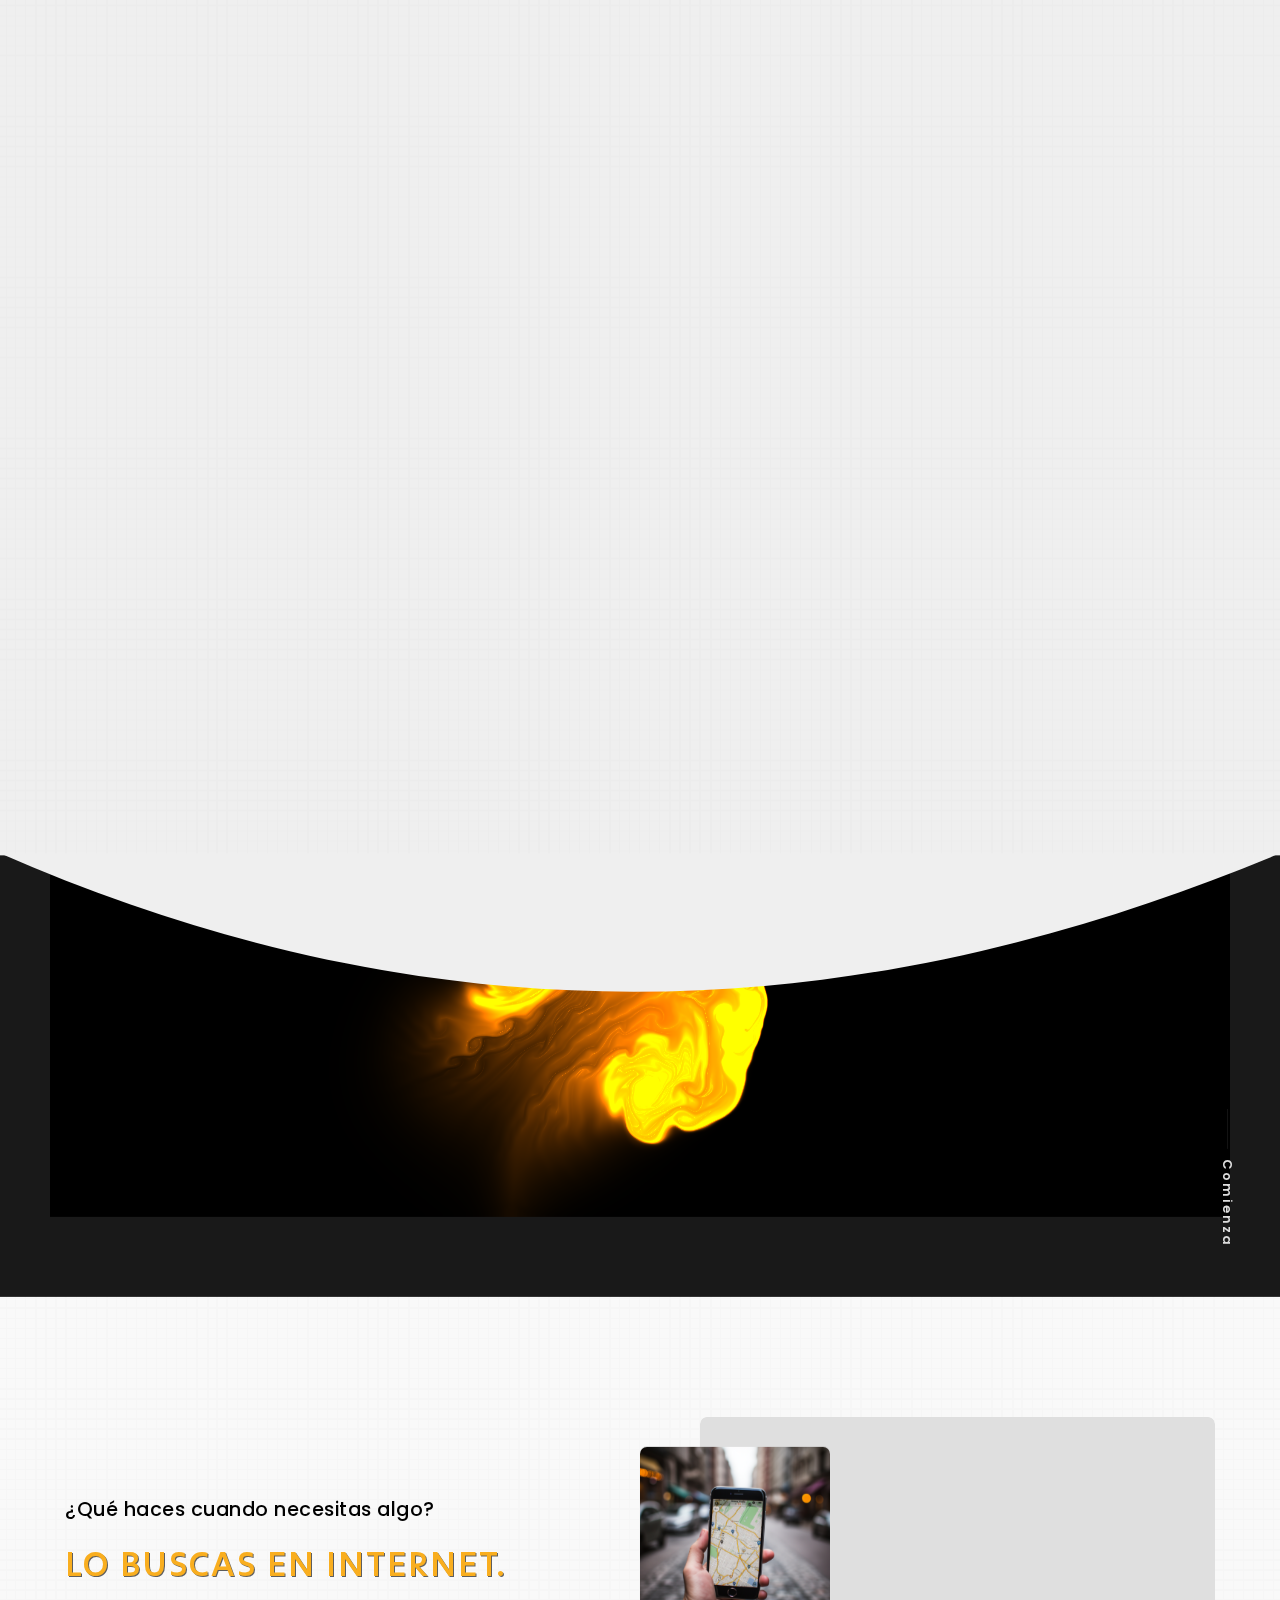
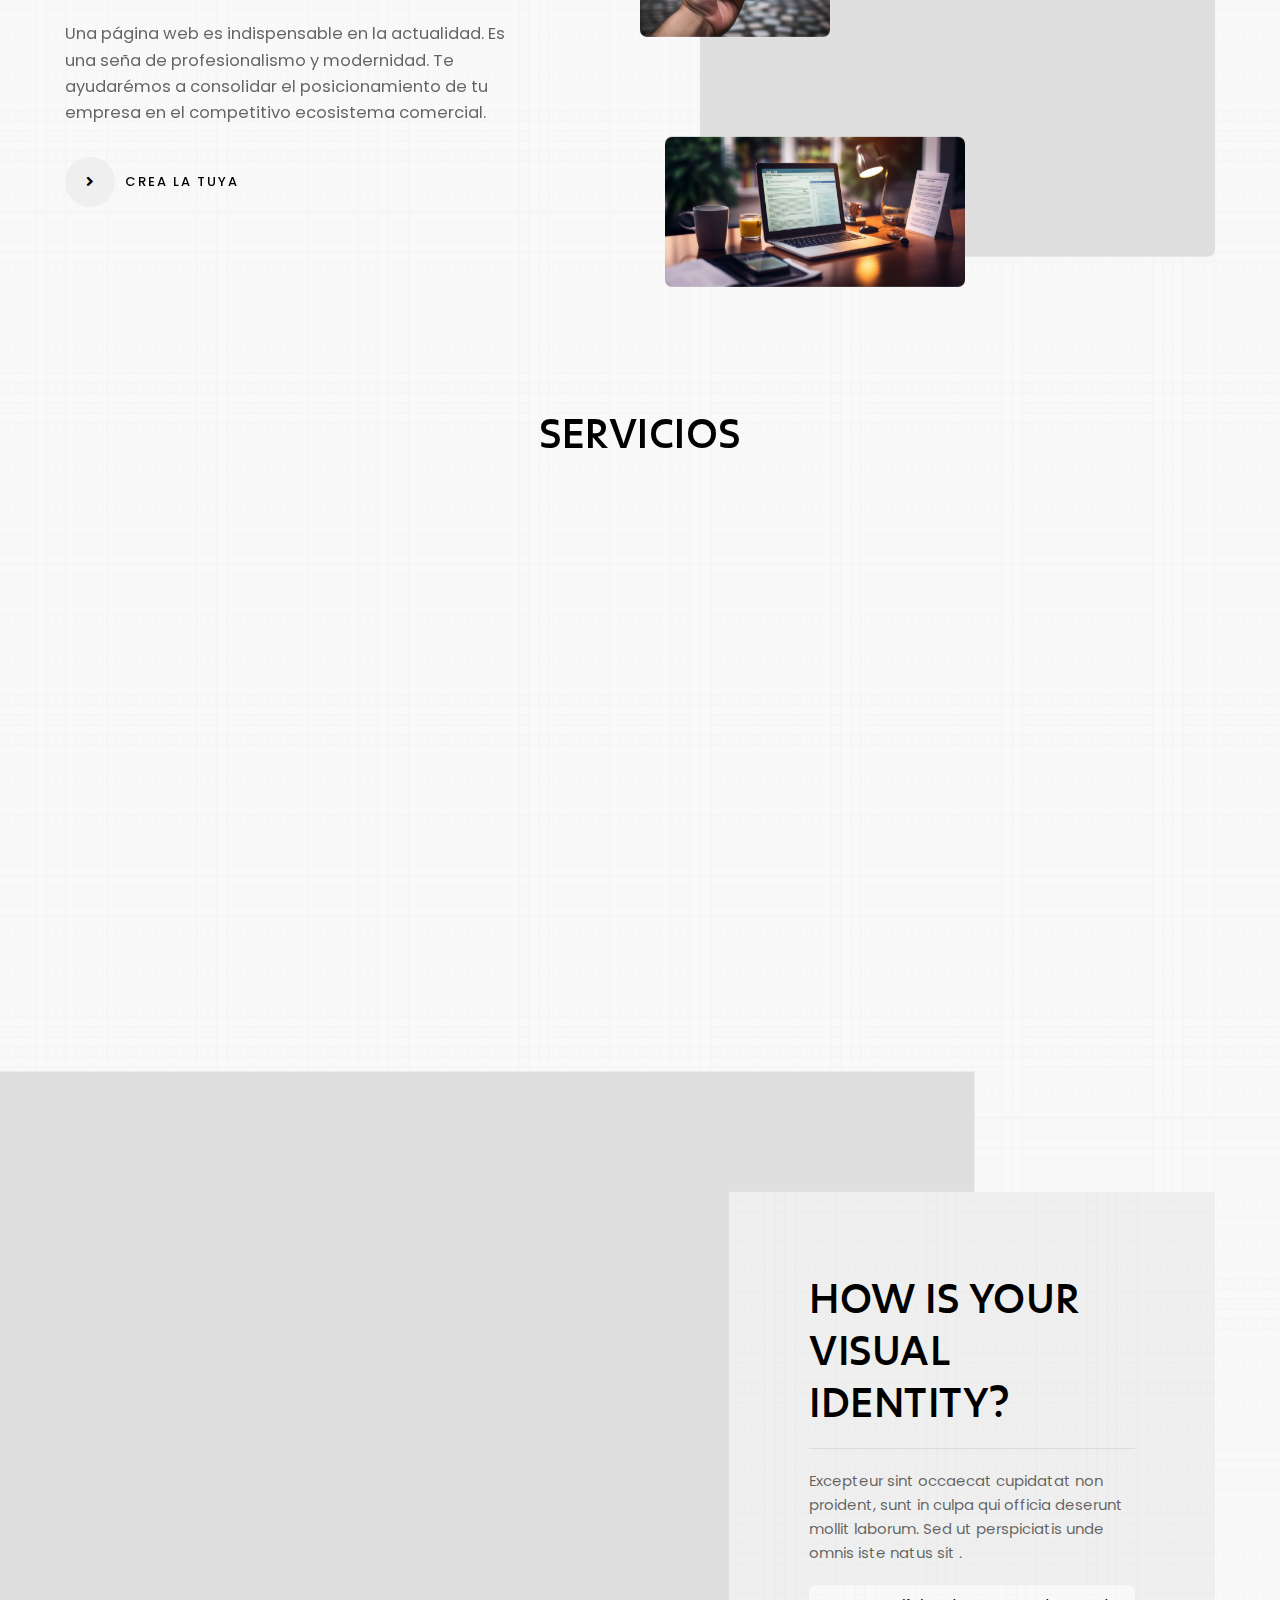
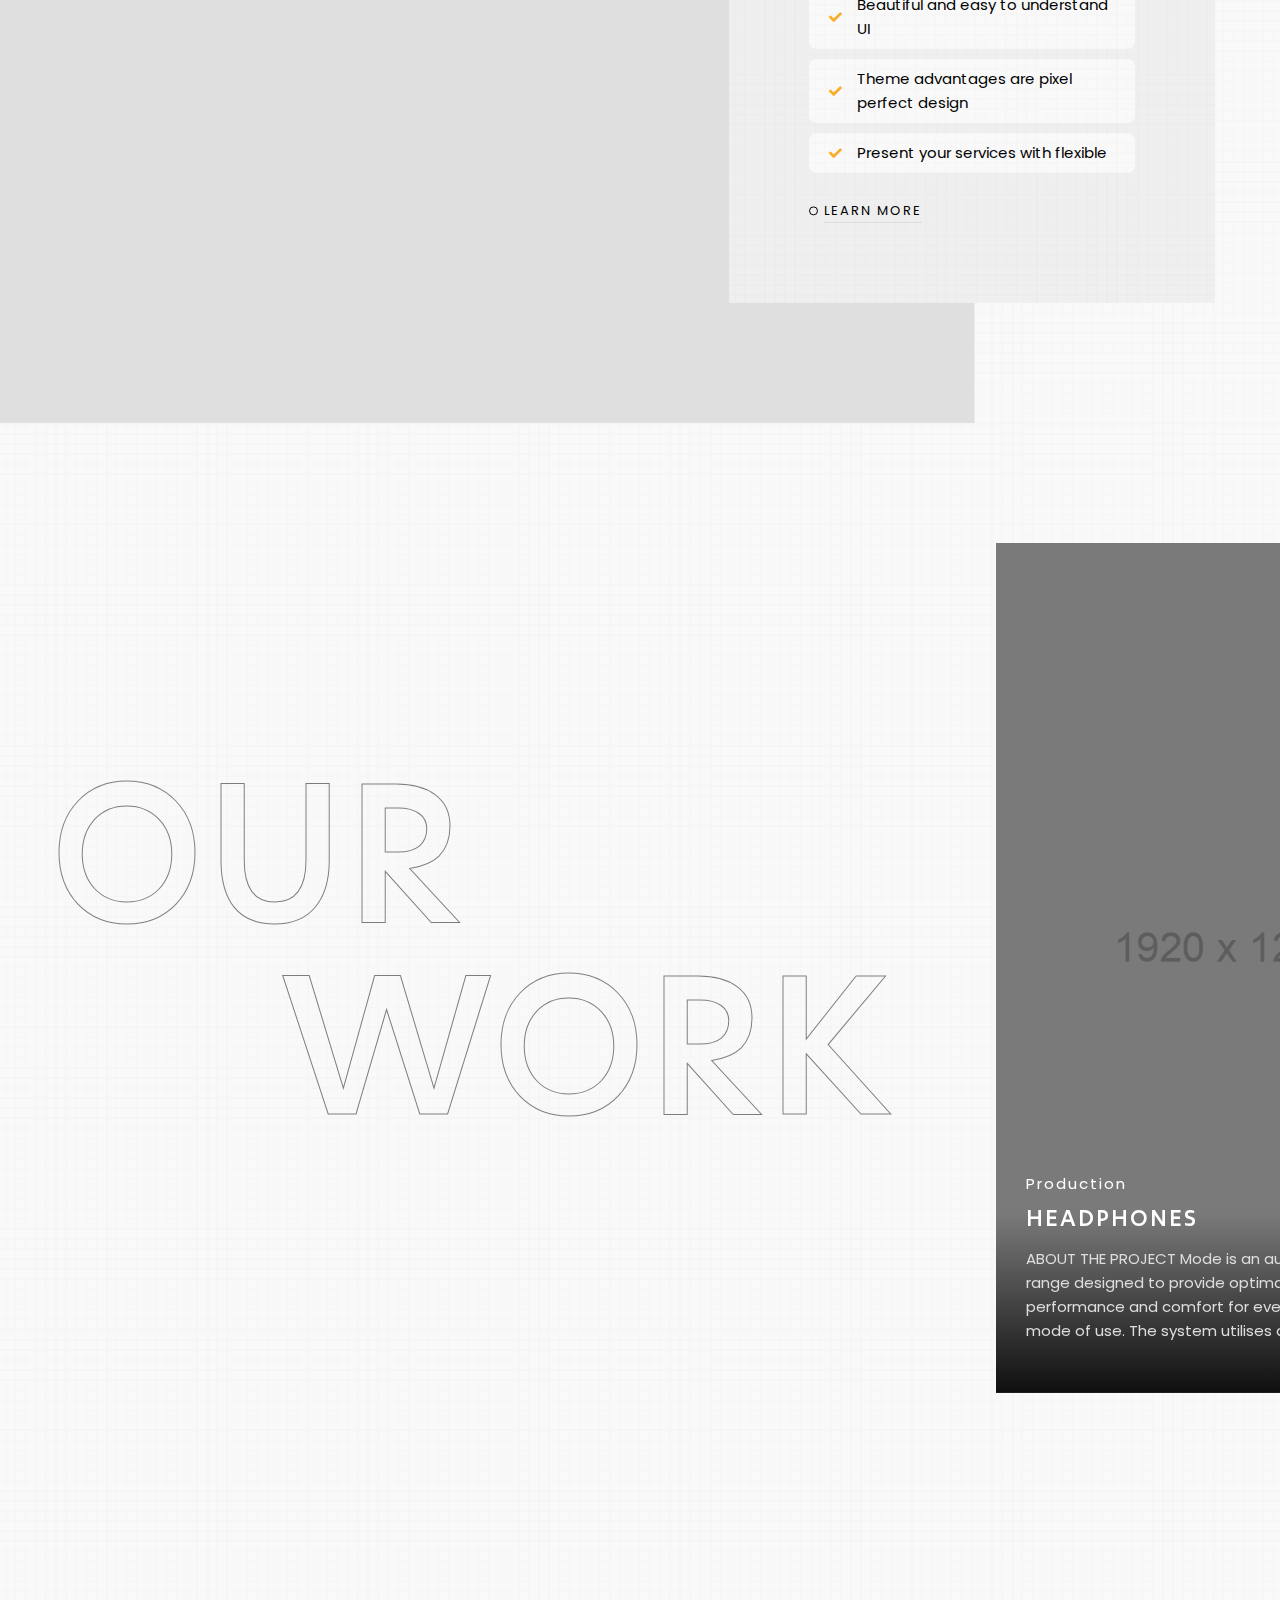
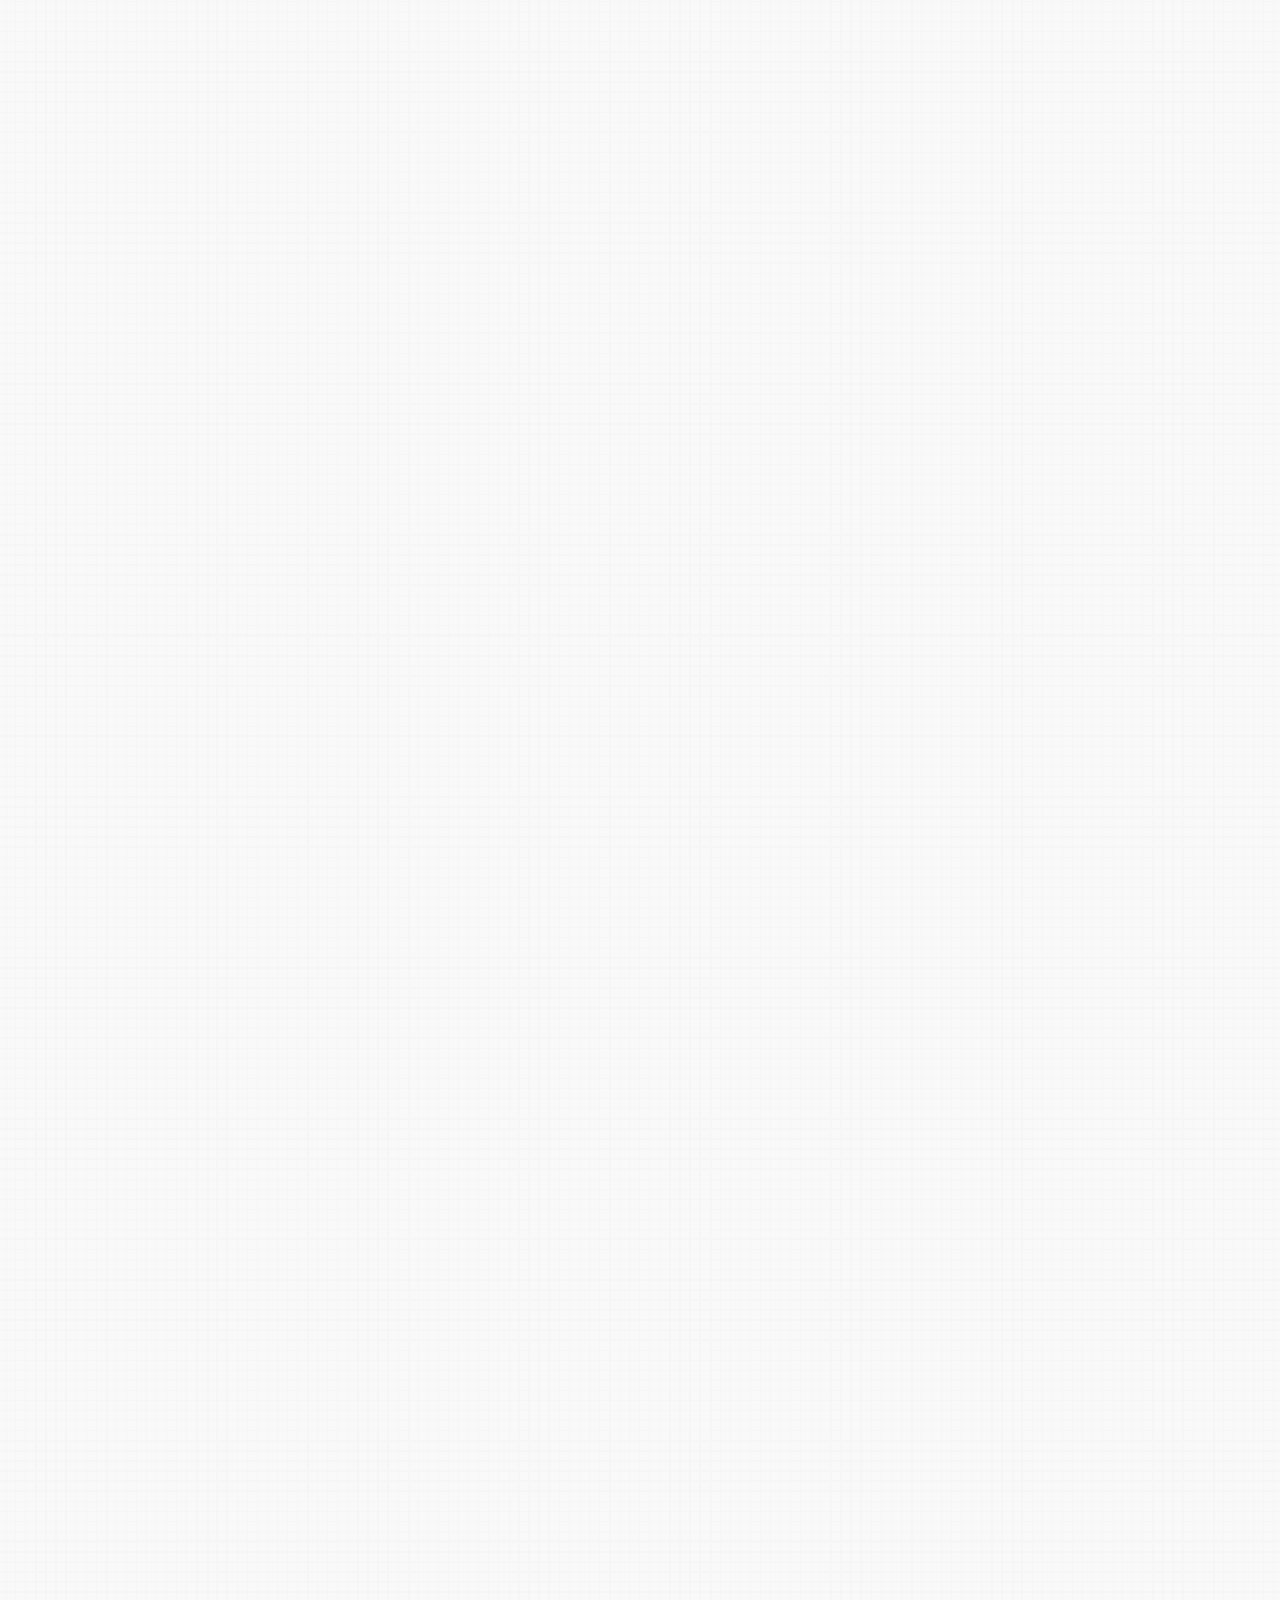
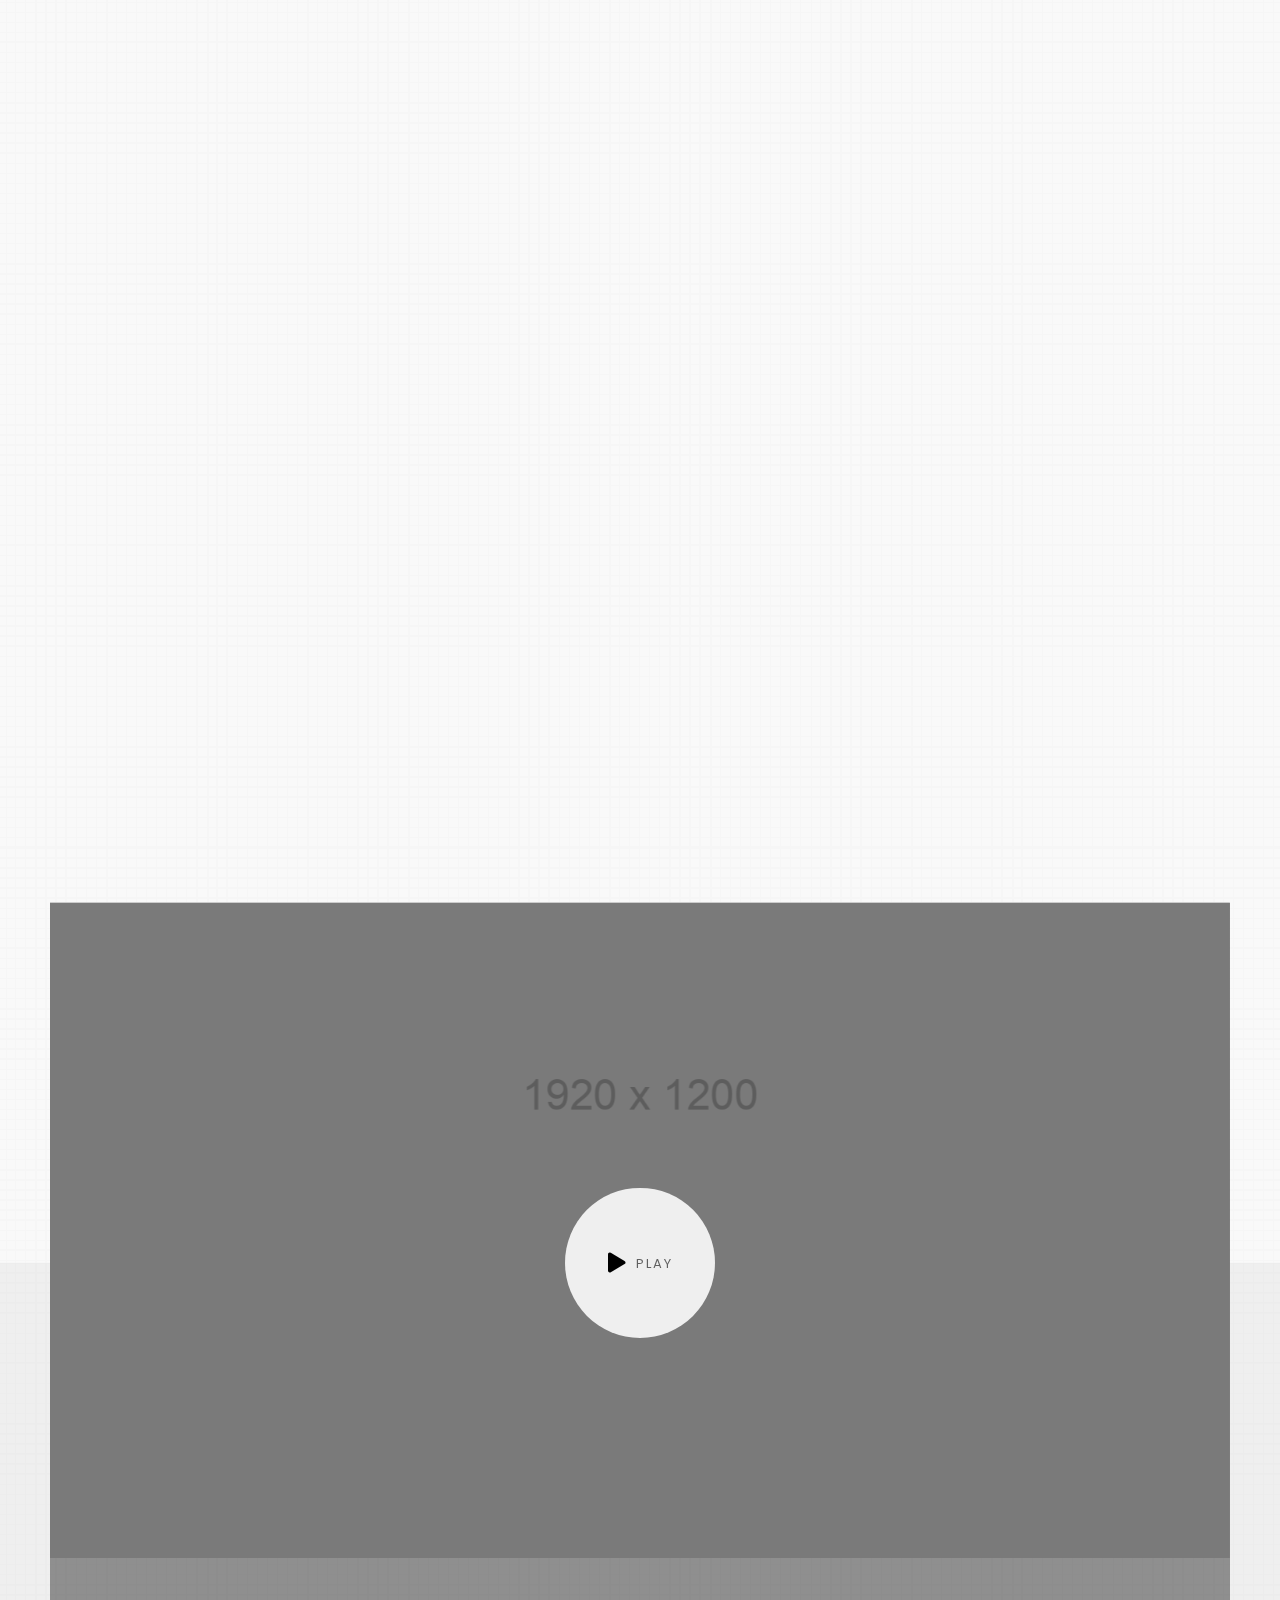
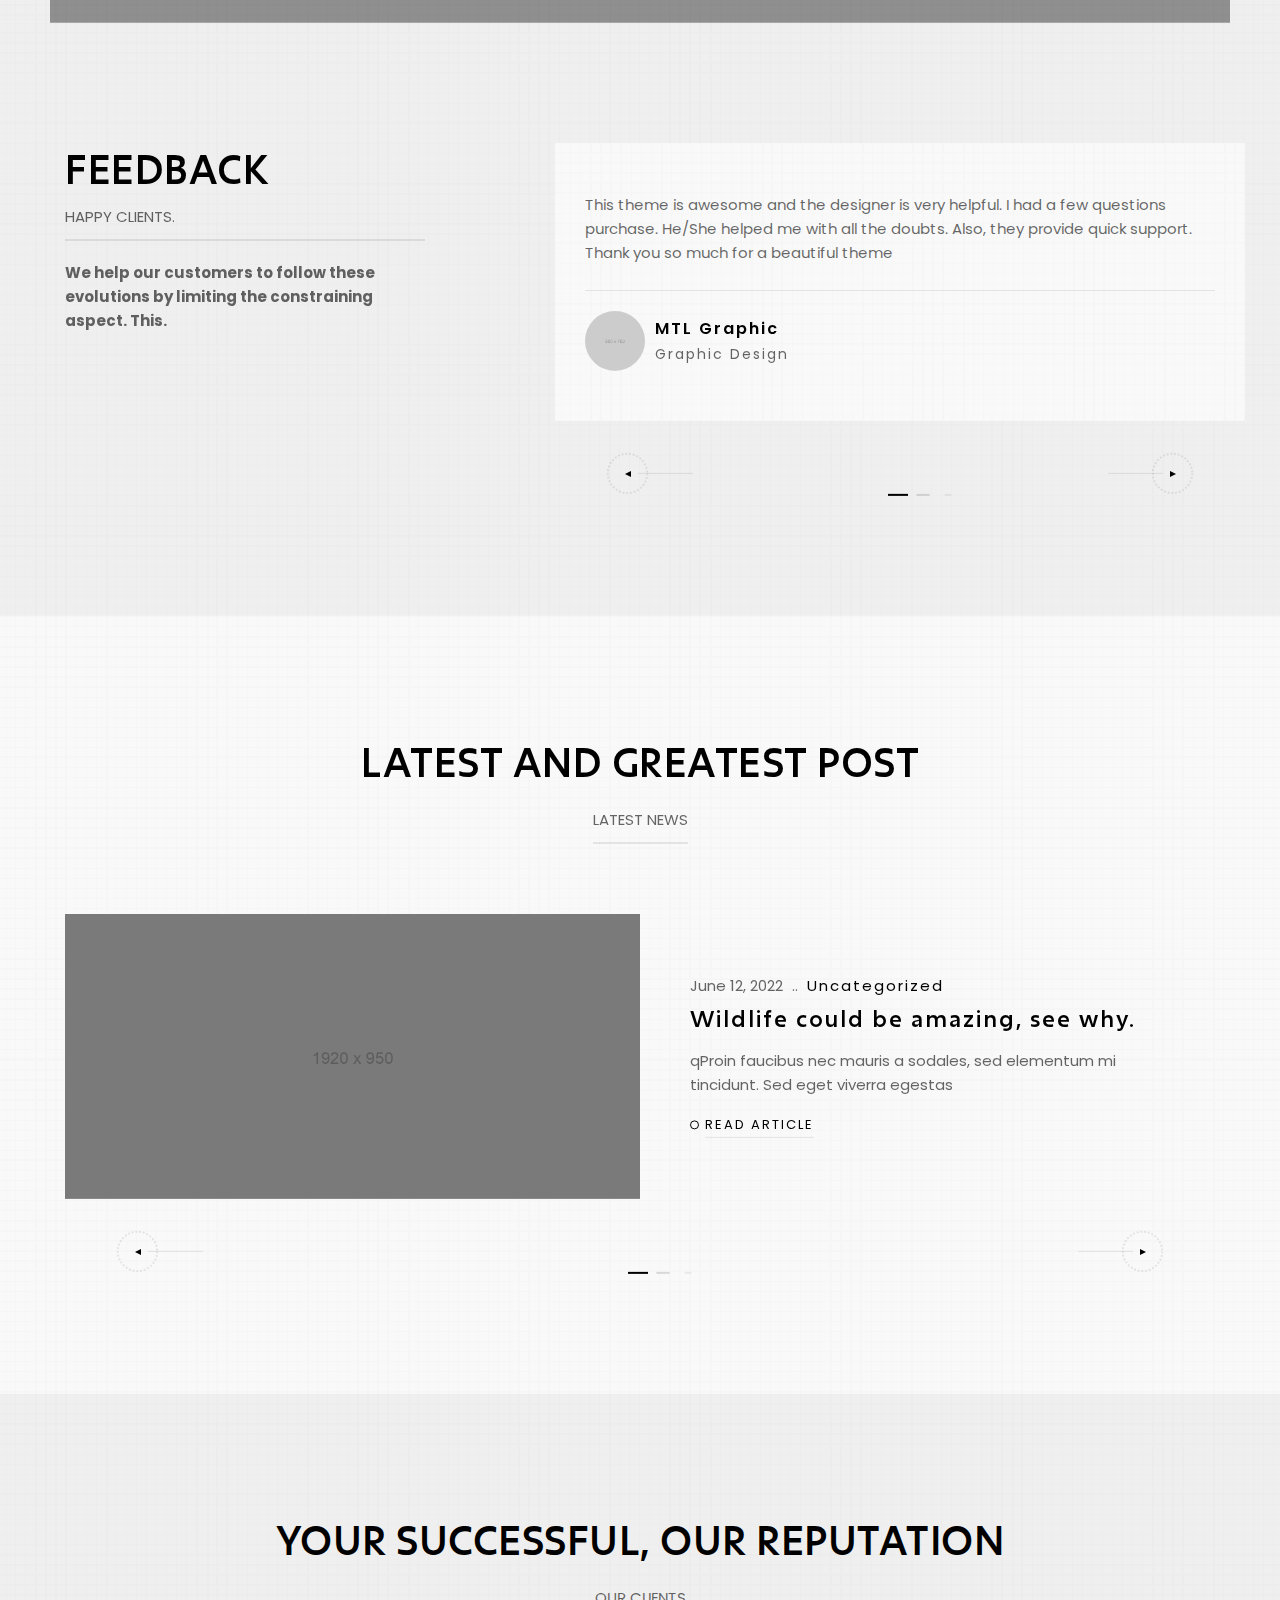
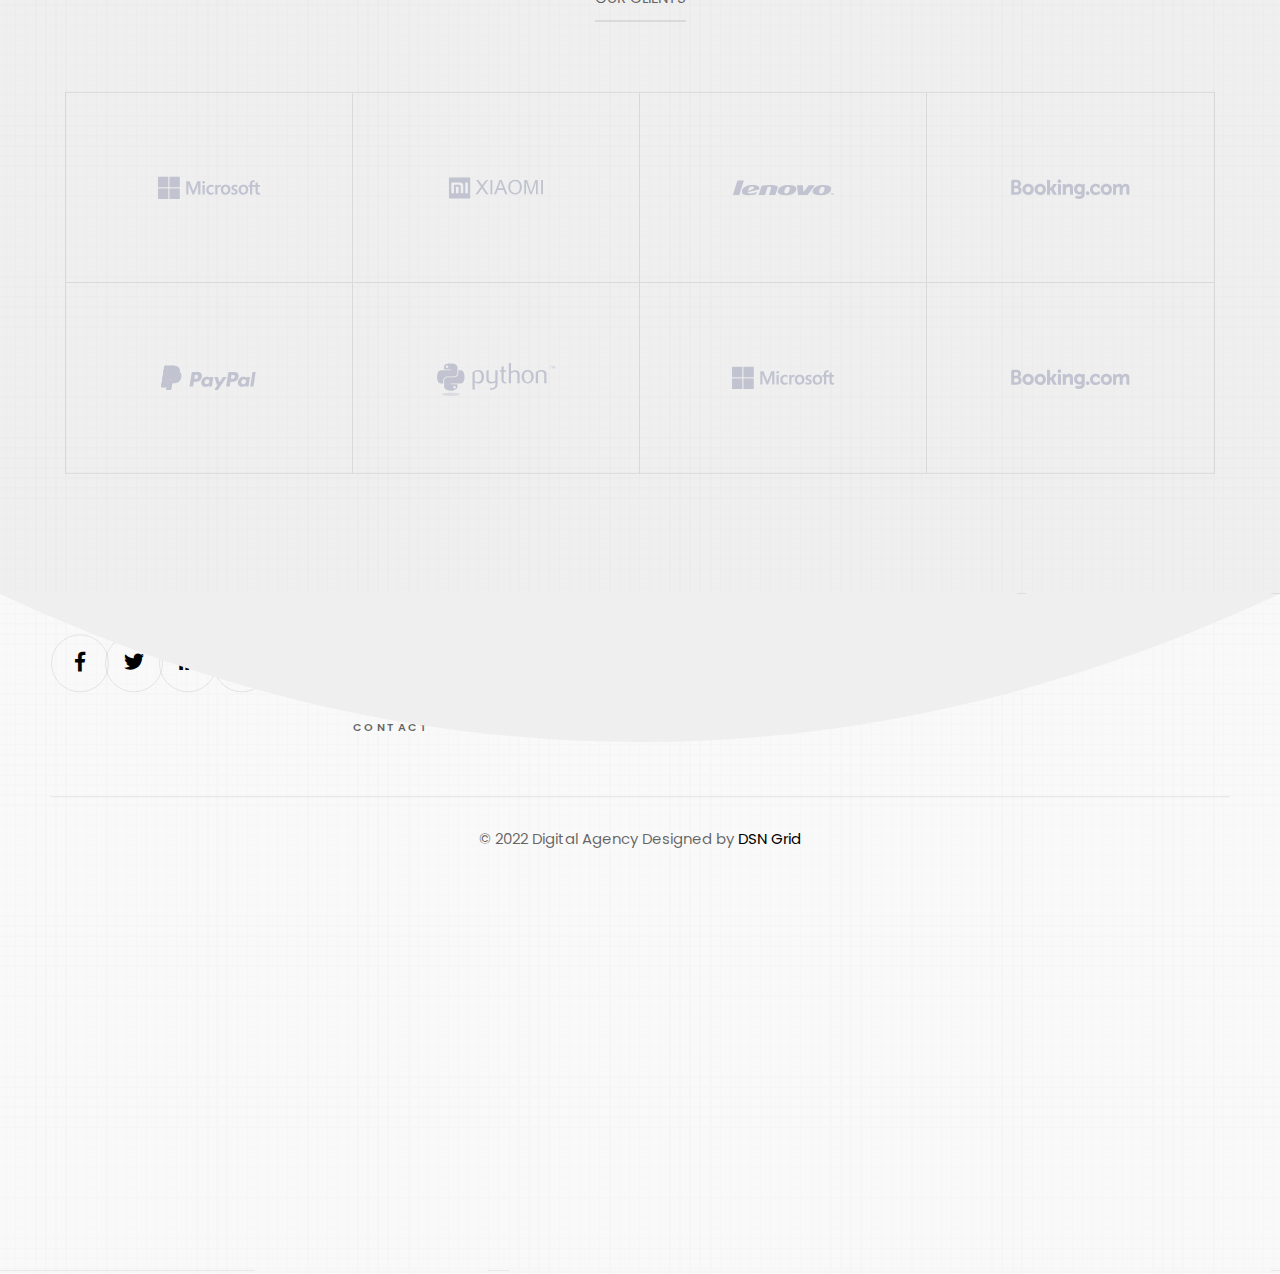
==== Web/creative-agency.html @ b21478e8 "Merge branch 'master' of https://github.com/VillaCode/alomweb" ====
<!doctype html>
<html class="no-js" lang="">

<head>
    <meta charset="utf-8">
    <meta name="description" content="">
    <meta name="viewport" content="width=device-width, initial-scale=1">
    <meta name="theme-color" content="#0000" />


    <link rel="icon" href="assets/img/Logos/PNG/favicon.ico" sizes="32x32"/>
    <link rel="icon" href="assets/img/Logos/PNG/favicon.ico" sizes="192x192"/>

    <title>Alom | Agencia Digital</title>

    <link href="assets/css/plugins.css" rel="stylesheet"/>
    <link rel="stylesheet" href="assets/css/style.css">
</head>

<body class="v-light dsn-ajax bg-dots">


<div id="dsn_preloader" class="preloader">

    <div class="dsnload p-absolute">
        <span class="dsnload__row">
            <span class="dsnload__img">
            <img src="assets/img/Logos/PNG/logo_es_negro.png" class="logo-dark" alt="Blackdsn" decoding="async" loading="lazy"/>
            <img src="assets/img/Logos/PNG/logo_es_negro.png" class="logo-light" alt="Blackdsn" decoding="async" loading="lazy"/>
            </span>
        </span>
        <span class="dsnload__row dsnload__row--sibling">
            <span class="dsnload__img">
                 <img src="assets/img/Logos/PNG/logo_es_negro.png" class="logo-dark" alt="Blackdsn" decoding="async" loading="lazy"/>
            <img src="assets/img/Logos/PNG/logo_es_negro.png" class="logo-light" alt="Blackdsn" decoding="async" loading="lazy"/>
            </span>
        </span>
        <span class="dsnload__row dsnload__row--sibling">
            <span class="dsnload__img">
                <img src="assets/img/Logos/PNG/logo_es_negro.png" class="logo-dark" alt="Blackdsn" decoding="async" loading="lazy"/>
            <img src="assets/img/Logos/PNG/logo_es_negro.png" class="logo-light" alt="Blackdsn" decoding="async" loading="lazy"/>
            </span>
        </span>
        <span class="dsnload__row dsnload__row--sibling">
            <span class="dsnload__img">
               <img src="assets/img/Logos/PNG/logo_es_negro.png" class="logo-dark" alt="Blackdsn" decoding="async" loading="lazy"/>
            <img src="assets/img/Logos/PNG/logo_es_negro.png" class="logo-light" alt="Blackdsn" decoding="async" loading="lazy"/>
            </span>
        </span>


    </div>
    <svg width="100%" height="100%" viewBox="0 0 100 100" class="v-middle" preserveAspectRatio="xMinYMin meet"
         fill="none">
        <linearGradient id="linearColors" x1="0" y1="0" x2="1" y2="1">
            <stop offset="0%" stop-color="var(--theme-color)"></stop>
            <stop offset="50%" stop-color="var(--border-color)"></stop>
            <stop offset="100%" stop-color="var(--assistant-color)"></stop>
        </linearGradient>
        <path class="dsn-progress-path" d="M50,1 a49,49 0 0,1 0,98 a49,49 0 0,1 0,-98"/>
    </svg>
    <div class="loading-circle v-middle">
        <p class="loading-count v-middle">0</p>
    </div>

    <span class="loading-text text-uppercase mt-30 dsn-container">Cargando ...</span>
    <div class="bg-load background-section d-flex align-items-end">
        <svg class="dsn-separator-bottom dsn-icon-assistant-color" width="100%" height="100%" viewBox="0 0 100 10"
             preserveAspectRatio="none">
            <path class="path-anim separator__path" data-dsn-to="M 0 0 C 40 0 55 0 100 0 L 0 0 Z"
                  vector-effect="non-scaling-stroke" d="M 0 0 C 40 16 75 10 100 0 L 0 0 Z"></path>
        </svg>
    </div>

</div>

<main id="main_root" class="main-root">

    <!-- ========== Menu ========== -->
    <header id="site_menu_header" class="site-header dsn-container dsn-hamburger">
        <div class="main-logo">
            <a href="index.html" data-dsn-text="Blackdsn" class="custom-logo-link main-brand effect-ajax" rel="home"
               aria-current="page">
            </a>
        </div>
        
        <nav class="main-navigation ">
            <div class="menu-cover-title header-container dsn-container">MENU</div>
            <ul id="dsn-primary-list" class="primary-nav h2">
               
                <li class="nav-item">
                    <a title="Home" href="#0">
                        <span class="overflow ">Inicio</span>
                    </a>
                </li>

                <li class="nav-item ">
                    <a title="Home" href="about-us.html">
                        <span class="overflow">Nosotros</span>
                    </a>
                </li>

                <li class="nav-item ">
                    <a title="Service" href="service.html">
                        <span class="overflow">Servicios</span>
                    </a>
                </li>

                <li class="nav-item">
                    <a title="Home" href="#0">
                        <span class="overflow ">Portafolio</span>
                    </a>
                </li>
                
                <li class="nav-item">
                    <a title="Home" href="#0">
                        <span class="overflow ">Blog</span>
                    </a>
                </li>
                
                <li class="nav-item ">
                    <a title="Home" href="contact.html">
                        <span class="overflow">Contacto</span>
                    </a>
                </li>

            </ul>


            <div class="container-content  d-flex flex-column justify-content-center section-margin">
                <div class="nav__info">
                    <div class="nav-content">
                        <h5 class="sm-title-block mb-10">Agencia</h5>
                        Carretera salida norte, La Presita, KM 7.5 <br>
                        Culiacán, Sinaloa, México.

                    </div>
                    <div class="nav-content mt-30">
                        <h5 class="sm-title-block mb-10">Contacto</h5>
                        <p class="links over-hidden mb-1">
                            <a class="link-hover d-block" href="tel:52 6672027476" data-hover-text="+52 6672027476">
                                +52 6672027476
                            </a>
                        </p>
                        <p class="links over-hidden"><a class="link-hover" href="mailto:info@alom.agency"
                                                        data-hover-text="info@alom.agency">info@alom.agency</a></p>

                    </div>
                </div>
                <div class="nav-social nav-content mt-30">
                    <div class="nav-social-inner p-relative">
                        <h5 class="sm-title-block mb-10">Redes</h5>
                        <ul style="--dsn-li-name: dsn6;">
                            <li style="--dsn-li-index: 0;"><a href="#0" target="_blank"
                                                              rel="nofollow noopener noreferrer">Instagram</a></li>
                            <li style="--dsn-li-index: 1;"><a href="#0" target="_blank"
                                                              rel="nofollow noopener noreferrer">Facebook</a></li>
                
                        </ul>
                    </div>
                </div>
            </div>
        </nav>

        <div id="navbar_toggle" class="navbar-toggle">
            <div class="toggle-icon">
                <div class="toggle-line"></div>
                <div class="toggle-line"></div>
                <div class="toggle-line"></div>
            </div>
            <div class="toggle-text">
                <div class="text-menu">Menú</div>
                <div class="text-open">Abrir</div>
            </div>
        </div>
        <div class="bg-load background-main"></div>

        <svg width="100%" height="100%" viewBox="0 0 100 100" preserveAspectRatio="none"
             class="bg-load dsn-svg-transition">
            <path vector-effect="non-scaling-stroke" d="M 0 100 V 100 Q 50 100 100 100 V 100 z"/>
        </svg>

    </header>
    <!-- ========== End Menu ==========-->

    <!-- ========== Header ========== -->
    <header id="dsn_header" class="dsn-header-animation dsn-container section-padding v-dark-head">
        <div class="entry-header p-relative over-hidden">
            <div id="hero_image" class="p-absolute dsn-hero-parallax-img over-hidden">
                <canvas></canvas>
            </div>

            <div id="hero_content" class="d-flex p-relative h-100 dsn-hero-parallax-title container align-items-center" style="pointer-events: none; justify-content: center;">
                <div class="content p-relative ">
                    <div class="intro-project w-100">
                        <div class="intro-title ">
                            <div id="hero_title">
                                <img src="/" alt="" srcset="" style="max-height: 35vh;">
                            </div>
                        </div>
                    </div>
                </div>
            </div>
        </div>

        <a id="comienza" href="#offset" class="dsn-scroll-bottom" style="position: absolute;"
           data-dsn-option='{"ease": "power4.inOut" , "duration" : 3}'>

            <div id="comienzaText" class="text" style="letter-spacing: 2px;
            font-weight: 600;
            font-size: 13px;">Comienza</div>

           <div id="containerSVG">
                
                <img src="assets/img/down-arrow.svg" alt="" srcset="" style="max-height: 4.5vh;">    

            </div>

        
        </a>

        


    </header>
    <!-- ========== End Header ========== -->




    <div id="page_wrapper" class="wrapper">

        <div id="offset" style="height: 50px; visibility: hidden; position:absolute; top: 115vh;"></div>

        <!-- ========== About Section ========== -->
        <div class="about-section about-arc section-margin">
            <div class="container d-grid grid-md-2 d-grid-no-space">
                <div class="box-left box-padding">
                    <h2 class="title-h2 p-relative body-font teayudamos heading-color sizeM">
                        ¿Qué haces cuando necesitas algo?
                    </h2>

                    <h3 class="sm-title-block mt-20 p-relative  theme-color text-upper sizeG">
                        Lo buscas en internet.
                    </h3>

                    <p class="max-w470 mt-20 sizeS mar-top">
                        Una página web es indispensable en la actualidad. Es una seña de profesionalismo y modernidad. Te ayudarémos a consolidar el posicionamiento de tu empresa en el competitivo ecosistema comercial.
                    </p>


                    <div class="dsn-def-btn dsn-icon-heading-color mt-30 d-flex">
                        <a class="dsn-btn dsn-border border-color-default  background-section effect-ajax effect-ajax  move-circle has-icon-left"
                           href="about-us.html" data-dsn-text="STUDIO" data-dsn="parallax">
                        <span class="dsn-icon dsn-bg-before btn-icon-left heading-color z-index-1" style="color: black;">
                            <i class="fas fa-angle-right"></i>
                        </span>
                            <span class="title-btn p-relative teayudamos z-index-1 heading-color">CREA LA TUYA</span>
                        </a>
                    </div>
                </div>

                <div class="box-right box-creative p-relative">
                    <div class="p-relative border-rdu over-hidden h-100">
                        <div class="img-box-parallax h-100 w-100 before-z-index dsn-animate dsn-effect-left border-rdu"
                             data-dsn-triggerhook="bottom"
                             data-dsn-grid="move-up" data-overlay="1">
                            <img src='assets/img/' class="cover-bg-img has-direction"
                                 data-dsn-position="50% 0%" alt=''/>
                        </div>


                    </div>

                    <div class="img-top">
                        <img src='assets/img/cell.png' class="cover-bg-img border-rdu" alt=''/>
                    </div>
                    <div class="img-bottom">
                        <img src='assets/img/computer.png' class="cover-bg-img border-rdu" alt=''/>
                    </div>
                </div>
            </div>

        </div>
        <!-- ========== End About Section ========== -->

        <!-- ========== Service ========== -->
        <div class="container section-margin">
            <div class="section-title mb-70 text-center d-flex flex-column">
                <h2 class="title-h2 text-upper">Servicios</h2>
                <p class="max-w570 mt-20 border-section-bottom">
                    
                </p>
            </div>
            <div class="list-with-number icon-top dsn-icon-theme-color text-center">
                <div class="dsn-service d-grid grid-md-3 grid-sm-2 dsn-masonry-grid dsn-isotope"
                     data-dsn-iconsize="80px">

                    <div class="dsn-up service-item p-relative grid-item ">
                        <div class="service-item-inner number-item h-100 background-section border-rdu">
                            <div class="dsn-icon">
                                <svg xmlns="http://www.w3.org/2000/svg" xmlns:xlink="http://www.w3.org/1999/xlink"
                                     id="Layer_1" x="0px" y="0px" width="50px" height="50px" viewBox="0 0 50 50"
                                     xml:space="preserve"><g>	<path fill-rule="evenodd" clip-rule="evenodd"
                                                                       d="M18.072,40.553c0-0.932-0.062-1.868,0.013-2.794  c0.146-1.81-0.475-3.234-1.633-4.647c-1.268-1.547-2.404-3.274-3.239-5.089c-2.214-4.811-1.168-9.314,1.994-13.308  c3.294-4.164,7.795-5.363,12.816-4.145c5.08,1.233,8.364,4.637,9.375,9.721c0.67,3.365,0.388,6.819-2.079,9.689  c-0.868,1.011-1.687,2.122-2.249,3.318c-0.621,1.318-1.179,2.764-1.305,4.193c-0.222,2.52-0.048,5.071-0.133,7.605  c-0.068,2.067-2.064,4.004-4.106,4.059c-1.696,0.045-3.395,0.022-5.093,0.01c-2.438-0.018-4.307-1.811-4.394-4.262  c-0.052-1.448-0.009-2.9-0.009-4.351C18.044,40.553,18.058,40.553,18.072,40.553z M29.94,41.686c0-1.752-0.168-3.318,0.051-4.828  c0.194-1.339,0.652-2.706,1.297-3.897c0.728-1.344,1.849-2.469,2.705-3.752c3.775-5.662,2.175-12.419-3.692-15.824  c-4.225-2.452-9.512-1.524-12.7,1.058c-2.954,2.392-5.222,7.669-3.05,12.026c0.78,1.565,1.752,3.034,2.618,4.558  c0.761,1.339,1.444,2.724,2.27,4.019c0.262,0.412,0.863,0.845,1.318,0.856c1.754,0.044,3.512-0.096,5.27-0.13  c0.693-0.015,1.626-0.207,1.623,0.894c-0.003,1.088-0.926,0.904-1.626,0.908c-2.005,0.013-4.01,0.005-6.139,0.005  c0,2.522-0.13,5.002,0.05,7.458c0.103,1.41,0.977,2.499,2.635,2.528c1.346,0.024,2.692,0.075,4.039,0.059  c2.395-0.029,3.558-1.525,3.075-4.293c-2.051,0-4.161,0.048-6.266-0.036c-0.464-0.018-0.91-0.496-1.364-0.763  c0.47-0.281,0.931-0.785,1.412-0.807C25.527,41.633,27.596,41.686,29.94,41.686z"></path>	<path
                                        fill-rule="evenodd" clip-rule="evenodd"
                                        style="--dsn-color-icon : var(--heading-color)"
                                        d="M12.989,10.347c-0.546,0.164-1.233,0.569-1.437,0.398  C10.38,9.76,9.294,8.665,8.257,7.536C8.094,7.359,8.201,6.679,8.414,6.484c0.216-0.197,0.87-0.252,1.07-0.074  c1.073,0.952,2.07,1.99,3.078,3.015C12.695,9.56,12.735,9.785,12.989,10.347z"></path>	<path
                                        fill-rule="evenodd" clip-rule="evenodd"
                                        style="--dsn-color-icon : var(--heading-color)"
                                        d="M37.373,10.994c-0.099-0.492-0.441-1.185-0.246-1.411  c1.004-1.159,2.125-2.219,3.264-3.25c0.158-0.143,0.743-0.042,0.94,0.146c0.202,0.194,0.346,0.792,0.214,0.937  c-1.069,1.167-2.205,2.273-3.336,3.383C38.117,10.89,37.918,10.873,37.373,10.994z"></path>	<path
                                        fill-rule="evenodd" clip-rule="evenodd"
                                        style="--dsn-color-icon : var(--heading-color)"
                                        d="M25.748,3.132c-0.001,0.618,0.112,1.265-0.041,1.842  c-0.103,0.389-0.58,0.678-0.889,1.013c-0.276-0.315-0.765-0.613-0.792-0.947c-0.096-1.227-0.11-2.473,0.001-3.697  c0.033-0.363,0.578-0.679,0.888-1.017c0.277,0.37,0.69,0.704,0.799,1.119C25.854,1.973,25.749,2.566,25.748,3.132z"></path>	<path
                                        fill-rule="evenodd" clip-rule="evenodd"
                                        style="--dsn-color-icon : var(--heading-color)"
                                        d="M43.725,23.819c-0.406-0.043-0.854,0.003-1.205-0.158  c-0.268-0.123-0.608-0.546-0.565-0.769c0.06-0.315,0.435-0.796,0.692-0.807c1.327-0.057,2.663-0.028,3.989,0.072  c0.305,0.022,0.58,0.445,0.869,0.684c-0.339,0.265-0.655,0.713-1.021,0.758c-0.905,0.11-1.835,0.036-2.755,0.036  C43.728,23.696,43.726,23.758,43.725,23.819z"></path>	<path
                                        fill-rule="evenodd" clip-rule="evenodd"
                                        style="--dsn-color-icon : var(--heading-color)"
                                        d="M3.5,24.01c-0.448-0.367-0.896-0.733-1.343-1.101  c0.493-0.293,0.963-0.779,1.482-0.837c0.958-0.106,1.954-0.026,2.915,0.112c0.416,0.061,0.783,0.457,1.172,0.701  c-0.37,0.255-0.72,0.687-1.113,0.731c-0.962,0.107-1.945,0.035-2.92,0.035C3.629,23.771,3.564,23.89,3.5,24.01z"></path>	<path
                                        fill-rule="evenodd" clip-rule="evenodd"
                                        style="--dsn-color-icon : var(--heading-color)"
                                        d="M25.306,16.083c3.552,0.405,6.106,2.751,6.305,6.291  c0.022,0.39-0.47,0.808-0.723,1.212c-0.27-0.31-0.708-0.583-0.783-0.935c-0.595-2.77-2.146-4.448-5.048-4.813  c-0.33-0.04-0.586-0.662-0.876-1.014C24.64,16.521,25.099,16.218,25.306,16.083z"></path></g></svg>
                            </div>
                            <div class="service-content p-relative">
                                <h4 class="service_title  title-block">LANDING PAGE</h4>
                                <div class="service_description mt-10 max-w570 dsn-auto">
                                    <p>
                                        Página informativa de alta calidad que brindará una presentación profesional online para tu negocio.
                                    </p>
                                </div>


                            </div>
                        </div>
                    </div>

                    <div class="dsn-up service-item p-relative grid-item style-box">
                        <div class="service-item-inner number-item h-100 background-section border-rdu">
                            <div class="dsn-icon">
                                <svg xmlns="http://www.w3.org/2000/svg" xmlns:xlink="http://www.w3.org/1999/xlink"
                                     id="Layer_1" x="0px" y="0px" width="50px" height="50px" viewBox="0 0 50 50"
                                     xml:space="preserve"><g>	<path fill-rule="evenodd" clip-rule="evenodd"
                                                                       d="M25.515,27.051c-0.371-0.159-0.756-0.298-1.117-0.483  c-6.626-3.398-13.254-6.794-19.865-10.221c-0.416-0.215-1.031-0.76-0.972-1.019c0.102-0.446,0.593-0.919,1.04-1.152  c6.651-3.461,13.312-6.904,20.007-10.279c0.516-0.259,1.414-0.177,1.955,0.099c3.589,1.828,7.11,3.788,10.689,5.634  c3.028,1.562,6.114,3.01,9.149,4.558c0.454,0.232,0.77,0.738,1.149,1.116c-0.358,0.331-0.665,0.76-1.082,0.977  c-6.629,3.457-13.272,6.887-19.914,10.319C26.234,26.765,25.895,26.888,25.515,27.051z M44.76,15.372  c-0.513-0.362-0.775-0.596-1.078-0.752c-5.791-2.994-11.577-5.999-17.402-8.927c-0.479-0.24-1.32-0.129-1.835,0.131  c-5.546,2.792-11.063,5.643-16.583,8.488c-0.508,0.262-0.983,0.59-1.696,1.021c6.433,3.309,12.539,6.471,18.68,9.562  c0.432,0.217,1.206,0.052,1.695-0.189c2.922-1.443,5.806-2.963,8.705-4.454C38.347,18.659,41.449,17.07,44.76,15.372z"></path>	<path
                                        fill-rule="evenodd" clip-rule="evenodd"
                                        style="--dsn-color-icon : var(--heading-color)"
                                        d="M6.153,25.292c1.245,0.667,2.225,1.209,3.22,1.722  c5.014,2.583,10.02,5.182,15.065,7.701c0.544,0.272,1.446,0.323,1.973,0.059c5.826-2.926,11.61-5.933,17.403-8.924  c0.257-0.133,0.479-0.329,0.912-0.632c-1.152-0.605-2.191-1.057-3.114-1.681c-0.401-0.271-0.563-0.897-0.833-1.363  c0.501-0.038,1.084-0.26,1.489-0.081c1.456,0.645,2.868,1.395,4.266,2.163c1.333,0.732,1.365,1.37,0.078,2.036  c-6.755,3.495-13.519,6.975-20.308,10.403c-0.455,0.229-1.24,0.185-1.71-0.053c-6.743-3.407-13.462-6.859-20.174-10.326  c-1.297-0.67-1.284-1.349,0.015-2.057c1.454-0.792,2.922-1.563,4.431-2.241c0.35-0.157,0.885,0.097,1.334,0.162  c-0.185,0.413-0.256,0.999-0.575,1.206C8.602,24.052,7.487,24.577,6.153,25.292z"></path>	<path
                                        fill-rule="evenodd" clip-rule="evenodd"
                                        d="M44.767,35.25c-1.224-0.643-2.298-1.123-3.27-1.759  c-0.362-0.237-0.485-0.838-0.718-1.272c0.493-0.05,1.072-0.29,1.465-0.115c1.51,0.674,2.977,1.452,4.43,2.247  c1.189,0.651,1.184,1.312-0.063,1.957c-6.71,3.476-13.429,6.936-20.176,10.341c-0.502,0.253-1.354,0.251-1.857-0.002  c-6.748-3.402-13.468-6.859-20.181-10.33c-1.246-0.645-1.257-1.307-0.06-1.968c1.496-0.824,3.012-1.618,4.566-2.322  c0.339-0.154,0.877,0.129,1.323,0.211c-0.203,0.407-0.299,0.974-0.627,1.189c-0.968,0.637-2.028,1.135-3.331,1.838  c0.666,0.42,1.023,0.683,1.412,0.884c5.565,2.872,11.125,5.757,16.72,8.57c0.548,0.275,1.453,0.354,1.977,0.091  c5.83-2.921,11.619-5.925,17.416-8.912C44.055,35.763,44.287,35.572,44.767,35.25z"></path></g></svg>
                            </div>
                            <div class="service-content p-relative">
                                <h4 class="service_title  title-block">TIENDA EN LÍNEA</h4>
                                <div class="service_description mt-10 max-w570 dsn-auto">
                                    <p>
                                        Plataforma de E-Commerce para venta en línea de productos.
                                    </p>
                                </div>


                            </div>
                        </div>
                    </div>

                    <div class="dsn-up service-item p-relative grid-item style-box">
                        <div class="service-item-inner number-item h-100 background-section border-rdu">
                            <div class="dsn-icon">
                                <svg xmlns="http://www.w3.org/2000/svg" xmlns:xlink="http://www.w3.org/1999/xlink"
                                     id="Layer_1" x="0px" y="0px" width="50px" height="50px" viewBox="0 0 50 50"
                                     xml:space="preserve"><g>	<path fill-rule="evenodd" clip-rule="evenodd"
                                                                       d="M20.944,14.012c-4.79,0-9.443,0-14.079,0c-0.452,1.854-1.236,2.1-4.715,1.769  c-1.399-0.134-1.274-1.091-1.086-1.813c0.312-1.194-1.164-3.078,1.064-3.523c3.126-0.625,4.292-0.086,4.752,1.688  c4.629,0,9.276,0,13.868,0c0.118-0.163,0.229-0.245,0.233-0.331c0.09-2.241-0.195-2.33,2.678-2.304  c0.658,0.006,1.317,0.002,1.977,0.001c2.706-0.002,2.706-0.002,3.098,2.574c4.658,0,9.343,0,14.028,0  c0.466-1.725,1.538-2.251,4.723-1.621c2.313,0.458,0.729,2.421,1.086,3.657c0.234,0.809,0.101,1.608-1.242,1.682  c-3.792,0.208-4.104,0.136-4.549-1.773c-4.639,0-9.293,0-13.927,0c-0.084,0.115-0.196,0.196-0.201,0.283  c-0.151,2.852-0.224,2.339-2.926,2.396c-0.933,0.02-1.873-0.059-2.8,0.018c-1.438,0.122-2.06-0.415-1.887-1.776  C21.072,14.691,20.992,14.435,20.944,14.012z M22.922,14.82c1.354,0,2.532,0,3.76,0c0-1.218,0-2.326,0-3.482  c-1.313,0-2.524,0-3.76,0C22.922,12.551,22.922,13.624,22.922,14.82z M2.87,13.928c0.7,0,1.222,0,1.799,0c0-0.619,0-1.152,0-1.81  c-0.681,0.039-1.241,0.071-1.799,0.104C2.87,12.868,2.87,13.322,2.87,13.928z M44.924,14.051c0.724-0.057,1.244-0.097,1.8-0.141  c0-0.62,0-1.11,0-1.667c-0.65,0-1.208,0-1.8,0C44.924,12.848,44.924,13.344,44.924,14.051z"></path>	<path
                                        fill-rule="evenodd" clip-rule="evenodd"
                                        d="M1.02,36.725c0.056-4.04-0.59-3.539,3.75-3.533  c4.271,0.006,3.804-0.574,3.787,3.667c-0.017,4.106,0.509,3.49-3.765,3.521C1.019,40.406,1.019,40.385,1.02,36.725z M6.617,38.565  c0-1.231,0-2.34,0-3.511c-1.272,0-2.45,0-3.699,0c0,1.21,0,2.318,0,3.511C4.168,38.565,5.308,38.565,6.617,38.565z"></path>	<path
                                        fill-rule="evenodd" clip-rule="evenodd"
                                        d="M48.61,36.829c-0.063,4.104,0.604,3.548-3.725,3.545  c-4.384-0.005-3.819,0.6-3.825-3.618c-0.005-4.118-0.47-3.565,3.739-3.564C49.19,33.191,48.553,32.618,48.61,36.829z M42.997,38.54  c1.304,0,2.48,0,3.705,0c0-1.218,0-2.325,0-3.477c-1.287,0-2.464,0-3.705,0C42.997,36.242,42.997,37.313,42.997,38.54z"></path>	<path
                                        fill-rule="evenodd" clip-rule="evenodd"
                                        style="--dsn-color-icon : var(--heading-color)"
                                        d="M3.907,30.129c0.707-4.828,2.875-8.57,6.166-11.771  c0.722-0.703,1.485-1.393,2.334-1.945c0.389-0.254,1.032-0.162,1.56-0.227c-0.164,0.507-0.158,1.205-0.519,1.491  c-3.182,2.508-5.611,5.502-6.952,9.222c-0.351,0.972-0.454,2.024-0.816,2.99c-0.182,0.484-0.693,0.857-1.055,1.282  C4.338,30.754,4.049,30.335,3.907,30.129z"></path>	<path
                                        fill-rule="evenodd" clip-rule="evenodd"
                                        style="--dsn-color-icon : var(--heading-color)"
                                        d="M45.727,30.116c-0.137,0.204-0.422,0.629-0.708,1.055  c-0.359-0.42-0.962-0.804-1.04-1.267c-0.854-5.004-3.428-8.997-7.643-12.118c-0.414-0.307-0.467-1.046-0.688-1.585  c0.575,0.087,1.295-0.005,1.704,0.287C42.037,19.831,44.871,24.229,45.727,30.116z"></path></g></svg>
                            </div>
                            <div class="service-content p-relative">
                                <h4 class="service_title  title-block">Página avanzada</h4>
                                <div class="service_description mt-10 max-w570 dsn-auto">
                                    <p>
                                        Destaca con una página profesional con diseño único y optimizada en SEO.
                                    </p>
                                </div>


                            </div>
                        </div>
                    </div>


                </div>
            </div>

        </div>
        <!-- ========== End Service ========== -->


        <!-- ========== Right Box With Image  ========== -->
        <div class="right-box-image section-margin dsn-container dsn-left-container over-hidden p-relative">
            <div class="box-img">
                <div class="img-box-parallax h-v-80 w-100 before-z-index dsn-animate dsn-effect-left"
                     data-dsn-triggerhook="bottom"
                     data-dsn-grid="move-up" data-overlay="1">
                    <img src='assets/img/about-8.jpg' class="cover-bg-img has-direction" alt=''/>
                </div>
            </div>
            <div class="box-info background-section box-padding section-margin" data-dsn-gap="30px 30px">
                <h2 class="title-h2 text-upper">How is your <br>visual identity?</h2>
                <p class="mt-20 pt-20 border-top">
                    Excepteur sint occaecat cupidatat non proident, sunt in culpa qui officia deserunt mollit laborum.
                    Sed ut perspiciatis unde omnis iste natus sit .
                </p>
                <ul class="d-grid dsn-list  mt-20" data-dsn-gap="10px">
                    <li class="list-item background-main border-rdu">
                        <span class="dsn-icon mr-15"><i class="fas fa-check" aria-hidden="true"></i></span>
                        <p class="dsn-heading-title heading-color ">Beautiful and easy to understand UI</p>
                    </li>
                    <li class="list-item background-main border-rdu">
                        <span class="dsn-icon mr-15"><i class="fas fa-check" aria-hidden="true"></i></span>
                        <p class="dsn-heading-title heading-color ">Theme advantages are pixel perfect design </p>
                    </li>
                    <li class="list-item background-main border-rdu">
                        <span class="dsn-icon mr-15"><i class="fas fa-check" aria-hidden="true"></i></span>
                        <p class="dsn-heading-title heading-color ">Present your services with flexible</p>
                    </li>
                </ul>
                <div class="dsn-def-btn dsn-hover-icon mt-30">
                    <a class="dsn-btn background-main effect-ajax has-icon-left"
                       href="project-6.html" data-dsn-text="HEADPHONES"
                       data-dsn="parallax">
                            <span class="dsn-icon dsn-bg-before btn-icon-left heading-color z-index-1">
                                <i class="fas fa-angle-right"></i>
                            </span>
                        <span class="title-btn p-relative  z-index-1 heading-color">LEARN MORE</span>
                    </a>
                </div>
            </div>

        </div>
        <!-- ========== End Right Box With Image  ========== -->

        <!-- ========== Portfolio ========== -->
        <div class="p-relative over-hidden box-shadow-image box-image-transform dsn-style-cards section-margin ">
            <div class="root-posts">
                <div class="dsn-grid-layout dsn-grid dsn-posts dsn-post-type-cards use-horizontal-scroll box-image-normal"
                     data-dsn-option='{"speed":15,"start":"0"}'>
                    <article
                            class="dsn-item-post start-section  grid-item p-relative">

                        <h2 class="dsn-animate-up letter-stroke">OUR</h2>
                        <h2 class="dsn-animate-down letter-stroke">WORK</h2>

                    </article>

                    <article
                            class="dsn-item-post grid-item over-hidden p-relative box-hover-image swiper-slide v-dark-head">
                        <div class="box-content d-flex ">
                            <a class="effect-ajax box-image-link bg-shadow" href="project-6.html"
                               data-dsn-ajax="work" title="HEADPHONES">
                                <div class="box-image-bg before-z-index dsn-swiper-parallax-transform"
                                     data-overlay="4">
                                    <img class="cover-bg-img" src="assets/img/portfolio/project6/1.jpg"
                                         alt=""/>
                                </div>
                            </a>
                            <div class="post-content dsn-bg p-relative z-index-1 d-flex flex-column">
                                <div class="post-title-info">
                                    <div class="post-meta max-w750">
                                        <div class="p-relative d-inline-block dsn-category dsn-bg metas mb-10 entry-meta">
                                            <span data-separator="&">Production</span>
                                        </div>
                                    </div>
                                    <h2 class="post-title title-block">
                                        <a href="project-6.html" class="effect-ajax"
                                           data-dsn-ajax="work">
                                            HEADPHONES
                                        </a>
                                    </h2>
                                    <p class="section_description mt-15 max-w570 ">
                                        ABOUT THE PROJECT Mode is an audio range designed to provide optimal
                                        performance and comfort for every mode of use. The system utilises a
                                    </p>
                                    <a href="project-6.html"
                                       class="effect-ajax dsn-post-link move-circle border-color-heading"
                                       data-dsn="parallax" data-dsn-ajax="work">
                                        <svg width="24" height="24" xmlns="http://www.w3.org/2000/svg">
                                            <path class="arrow-after"
                                                  d="M21.883 12l-7.527 6.235.644.765 9-7.521-9-7.479-.645.764 7.529 6.236h-21.884v1h21.883z"/>
                                        </svg>
                                    </a>
                                </div>


                            </div>
                        </div>
                    </article>
                    <article
                            class="dsn-item-post grid-item over-hidden p-relative box-hover-image swiper-slide v-dark-head">
                        <div class="box-content d-flex ">
                            <a class="effect-ajax box-image-link bg-shadow" href="project-5.html"
                               data-dsn-ajax="work" title="DOG CHOW">
                                <div class="box-image-bg before-z-index dsn-swiper-parallax-transform"
                                     data-overlay="3">
                                    <img class="cover-bg-img" src="assets/img/portfolio/project5/1.jpg"
                                         alt=""/>
                                </div>
                            </a>
                            <div class="post-content dsn-bg p-relative z-index-1 d-flex flex-column">
                                <div class="post-title-info">
                                    <div class="post-meta max-w750">
                                        <div class="p-relative d-inline-block dsn-category dsn-bg metas mb-10 entry-meta">
                                            <span data-separator=" & ">Photography</span>
                                            <span data-separator=" & ">Production</span>
                                        </div>
                                    </div>
                                    <h2 class="post-title title-block">
                                        <a href="project-5.html" class="effect-ajax"
                                           data-dsn-ajax="work">
                                            DOG CHOW
                                        </a>
                                    </h2>
                                    <p class="section_description mt-15 max-w570 ">
                                        This optional section is only applicable to posts. It is a space for you to
                                        write a summary of the post. Depending on the
                                    </p>
                                    <a href="project-5.html"
                                       class="effect-ajax dsn-post-link move-circle border-color-heading"
                                       data-dsn="parallax" data-dsn-ajax="work">
                                        <svg width="24" height="24" xmlns="http://www.w3.org/2000/svg">
                                            <path class="arrow-after"
                                                  d="M21.883 12l-7.527 6.235.644.765 9-7.521-9-7.479-.645.764 7.529 6.236h-21.884v1h21.883z"/>
                                        </svg>
                                    </a>
                                </div>


                            </div>
                        </div>


                    </article>
                    <article
                            class="dsn-item-post grid-item over-hidden p-relative box-hover-image swiper-slide v-dark-head">
                        <div class="box-content d-flex ">
                            <a class="effect-ajax box-image-link bg-shadow" href="project-4.html"
                               data-dsn-ajax="work" title="OPEN RUN">
                                <div class="box-image-bg before-z-index dsn-swiper-parallax-transform"
                                     data-overlay="2">
                                    <img class="cover-bg-img" src="assets/img/portfolio/project4/1.jpg"
                                         alt=""/>
                                </div>
                            </a>
                            <div class="post-content dsn-bg p-relative z-index-1 d-flex flex-column">
                                <div class="post-title-info">
                                    <div class="post-meta max-w750">
                                        <div class="p-relative d-inline-block dsn-category dsn-bg metas mb-10 entry-meta">
                                            <span data-separator=" & ">Production</span>
                                        </div>
                                    </div>
                                    <h2 class="post-title title-block">
                                        <a href="project-4.html" class="effect-ajax"
                                           data-dsn-ajax="work">
                                            OPEN RUN
                                        </a>
                                    </h2>
                                    <p class="section_description mt-15 max-w570 ">
                                        ABOUT THE PROJECT Wondour™ was tasked with creating a pair of electronic
                                        glasses that can help legally-blind and low-vision people see again. We’re
                                        helping
                                    </p>
                                    <a href="project-4.html"
                                       class="effect-ajax dsn-post-link move-circle border-color-heading"
                                       data-dsn="parallax" data-dsn-ajax="work">
                                        <svg width="24" height="24" xmlns="http://www.w3.org/2000/svg">
                                            <path class="arrow-after"
                                                  d="M21.883 12l-7.527 6.235.644.765 9-7.521-9-7.479-.645.764 7.529 6.236h-21.884v1h21.883z"/>
                                        </svg>
                                    </a>
                                </div>


                            </div>
                        </div>


                    </article>
                    <article
                            class="dsn-item-post grid-item over-hidden p-relative box-hover-image swiper-slide v-dark-head">
                        <div class="box-content d-flex ">
                            <a class="effect-ajax box-image-link bg-shadow" href="project-3.html"
                               data-dsn-ajax="work" title="AUDI RS">
                                <div class="box-image-bg before-z-index dsn-swiper-parallax-transform"
                                     data-overlay="2">
                                    <img class="cover-bg-img" src="assets/img/portfolio/project3/1.jpg"
                                         alt=""/>
                                </div>
                            </a>
                            <div class="post-content dsn-bg p-relative z-index-1 d-flex flex-column">
                                <div class="post-title-info">
                                    <div class="post-meta max-w750">
                                        <div class="p-relative d-inline-block dsn-category dsn-bg metas mb-10 entry-meta">
                                            <span data-separator=" & ">Photography</span>
                                            <span data-separator=" & ">Production</span>
                                        </div>
                                    </div>
                                    <h2 class="post-title title-block">
                                        <a href="project-3.html" class="effect-ajax"
                                           data-dsn-ajax="work">
                                            AUDI RS
                                        </a>
                                    </h2>
                                    <p class="section_description mt-15 max-w570 ">
                                        This optional section is only applicable to posts. It is a space for you to
                                        write a summary of the post. Depending on the
                                    </p>
                                    <a href="project-3.html"
                                       class="effect-ajax dsn-post-link move-circle border-color-heading"
                                       data-dsn="parallax" data-dsn-ajax="work">
                                        <svg width="24" height="24" xmlns="http://www.w3.org/2000/svg">
                                            <path class="arrow-after"
                                                  d="M21.883 12l-7.527 6.235.644.765 9-7.521-9-7.479-.645.764 7.529 6.236h-21.884v1h21.883z"/>
                                        </svg>
                                    </a>
                                </div>

                            </div>
                        </div>


                    </article>
                    <article
                            class="dsn-item-post grid-item over-hidden p-relative box-hover-image swiper-slide v-dark-head">
                        <div class="box-content d-flex ">
                            <a class="effect-ajax box-image-link bg-shadow" href="project-2.html"
                               data-dsn-ajax="work" title="MEN FASHION">
                                <div class="box-image-bg before-z-index dsn-swiper-parallax-transform"
                                     data-overlay="4">
                                    <img class="cover-bg-img" src="assets/img/portfolio/project2/1.jpg"
                                         alt=""/>
                                </div>
                            </a>
                            <div class="post-content dsn-bg p-relative z-index-1 d-flex flex-column">
                                <div class="post-title-info">
                                    <div class="post-meta max-w750">
                                        <div class="p-relative d-inline-block dsn-category dsn-bg metas mb-10 entry-meta">
                                            <span data-separator=" & ">Photography</span>
                                        </div>
                                    </div>
                                    <h2 class="post-title title-block">
                                        <a href="project-2.html" class="effect-ajax"
                                           data-dsn-ajax="work">
                                            MEN FASHION
                                        </a>
                                    </h2>
                                    <p class="section_description mt-15 max-w570 ">
                                        Service Photographer Industry Daniel Jaramillo Published June 15th 2022
                                        Caption #1 Caption #2 Caption #3 How is your visual identity? we give
                                        fashion forward
                                    </p>
                                    <a href="project-2.html"
                                       class="effect-ajax dsn-post-link move-circle border-color-heading"
                                       data-dsn="parallax" data-dsn-ajax="work">
                                        <svg width="24" height="24" xmlns="http://www.w3.org/2000/svg">
                                            <path class="arrow-after"
                                                  d="M21.883 12l-7.527 6.235.644.765 9-7.521-9-7.479-.645.764 7.529 6.236h-21.884v1h21.883z"/>
                                        </svg>
                                    </a>
                                </div>

                            </div>
                        </div>


                    </article>
                    <article
                            class="dsn-item-post grid-item over-hidden p-relative box-hover-image swiper-slide v-dark-head">
                        <div class="box-content d-flex ">
                            <a class="effect-ajax box-image-link bg-shadow" href="project-1.html"
                               data-dsn-ajax="work" title="VISIONAID">
                                <div class="box-image-bg before-z-index dsn-swiper-parallax-transform"
                                     data-overlay="4">
                                    <img class="cover-bg-img" src="assets/img/portfolio/project1/1.jpg"
                                         alt=""/>
                                </div>
                            </a>
                            <div class="post-content dsn-bg p-relative z-index-1 d-flex flex-column">
                                <div class="post-title-info">
                                    <div class="post-meta max-w750">
                                        <div class="p-relative d-inline-block dsn-category dsn-bg metas mb-10 entry-meta">
                                            <span data-separator=" & ">Creative</span>
                                            <span data-separator=" & ">Photography</span>
                                        </div>
                                    </div>
                                    <h2 class="post-title title-block">
                                        <a href="project-1.html" class="effect-ajax"
                                           data-dsn-ajax="work">
                                            VISIONAID
                                        </a>
                                    </h2>
                                    <p class="section_description mt-15 max-w570 ">
                                        Service Photographer Industry Daniel Jaramillo Published June 15th 2022
                                        Caption #1 Caption #2 Caption #3 How is your visual identity? we give
                                        fashion forward
                                    </p>
                                    <a href="project-1.html"
                                       class="effect-ajax dsn-post-link move-circle border-color-heading"
                                       data-dsn="parallax" data-dsn-ajax="work">
                                        <svg width="24" height="24" xmlns="http://www.w3.org/2000/svg">
                                            <path class="arrow-after"
                                                  d="M21.883 12l-7.527 6.235.644.765 9-7.521-9-7.479-.645.764 7.529 6.236h-21.884v1h21.883z"/>
                                        </svg>
                                    </a>
                                </div>


                            </div>
                        </div>


                    </article>

                    <article
                            class="dsn-item-post end-section grid-item p-relative">

                        <h2 class="dsn-animate-up letter-stroke">AWESOME</h2>
                        <h2 class="dsn-animate-down letter-stroke">DESIGNS</h2>

                    </article>

                </div>
            </div>
        </div>
        <!-- ========== End Portfolio ========== -->

        <!-- ========== Play Video ========== -->
        <div class="p-relative dsn-container section-padding hv-80">
            <div class="dsn-bg-mask h-50 bottom-0 background-section"></div>

            <div class="container section-video h-100 d-flex align-items-center justify-content-center">
                <div class="dsn-normal-btn dsn-icon-heading-color">
                    <a class="dsn-btn dsn-border border-color-default vid background-section move-circle has-icon-left"
                       href="https://vimeo.com/175353205" target="_blank" rel="nofollow" data-dsn="parallax">
                            <span class="dsn-icon dsn-bg-before btn-icon-left heading-color z-index-1">
                                <i class="fas fa-play"></i>
                            </span>
                        <span class="title-btn p-relative z-index-1">PLAY</span>
                    </a>
                </div>
            </div>
            <div class="dsn-bg-section dsn-container p-absolute w-100 h-100 over-hidden top-0 left-0">
                <div class="h-100 img-box-parallax before-z-index " data-dsn-grid="move-up" data-overlay="4">
                    <img src="assets/img/about-4.jpg" class="cover-bg-img has-direction" alt="">
                </div>
            </div>
        </div>
        <!-- ========== End Play Video ========== -->

        <!-- ========== Testimonial ========== -->
        <div class="about-award dsn_testimonial section-padding background-section">
            <div class="container d-grid grid-half-1">
                <div class="box-left pr-lg-100">
                    <div class="section-title d-flex flex-column">
                        <h2 class="title-h2 text-upper">Feedback</h2>
                        <p class="max-w570 mt-10 border-section-bottom">happy clients.</p>
                    </div>
                    <p class="mt-20 fw-bold">
                        We help our customers to follow these evolutions by limiting the constraining aspect. This.
                    </p>
                </div>
                <div class="box-right">
                    <div class="elementor-widget-dsn_testimonial" data-widget_type="dsn_testimonial.default">
                        <div class="dsn-testimonials dsn-swiper p-relative has-parallax-image"
                             data-dsn-option='{"spaceBetween":30,"centeredSlides":false,"grabCursor":true,"loop":true,"effect":"cards"}'>

                            <div class="testimonials-content">
                                <div class="testimonial-inner">
                                    <svg version="1.1" xmlns="http://www.w3.org/2000/svg" x="0px" y="0px"
                                         viewBox="0 0 509 396.83"
                                         enable-background="new 0 0 509 396.83" xml:space="preserve">
					        <g>
                            <path fill-rule="evenodd" clip-rule="evenodd"
                                  d="M105.098,396.83c-2.062,0-4.122,0-6.183,0 c0.123-48.731,0.116-97.466,0.493-146.195c0.062-7.844-3.65-8.881-10.09-8.843c-29.772,0.182-59.545,0.047-89.318,0.026 C0,161.382,0,80.947,0,0c81.742,0,163.484,0,245.227,0c0.023,83.874,0.496,167.752-0.071,251.624 c-0.436,64.131-47.354,121.936-109.503,136.974C125.404,391.076,115.279,394.073,105.098,396.83z M127.891,360.509 c6.063-1.545,10.049-2.226,13.799-3.568c42.174-15.098,74.277-58.896,74.735-104.55c0.718-71.273,0.187-142.558,0.454-213.837 c0.03-7.696-2.596-10.07-10.136-10.038c-55.961,0.236-111.927,0.287-167.887-0.042c-8.413-0.049-10.398,3.014-10.363,10.831 c0.254,54.408,0.317,108.815-0.047,163.22c-0.061,8.994,3.321,10.93,11.452,10.803c25.744-0.405,51.505,0.184,77.245-0.329 c8.78-0.174,10.986,2.931,10.911,11.301c-0.363,40.63-0.164,81.264-0.163,121.897C127.891,350.262,127.891,354.325,127.891,360.509 z"/>
                                <path fill-rule="evenodd" clip-rule="evenodd"
                                      d="M368.871,396.83c-2.061,0-4.122,0-6.184,0 c0.057-48.133-0.099-96.267,0.354-144.395c0.081-8.996-3.268-10.854-11.386-10.722c-26.047,0.42-52.108-0.083-78.152,0.299 c-7.577,0.108-10.083-2.194-10.053-9.942c0.294-77.357,0.262-154.713,0.322-232.07C345.353,0,426.929,0,509,0 c0,89.562,0,179.125,0,268.687c-1.256,3.464-2.793,6.854-3.73,10.401c-15.376,58.112-51.126,95.756-109.9,110.431 C386.48,391.735,377.7,394.382,368.871,396.83z M391.554,360.501c5.951-1.528,9.958-2.176,13.686-3.57 c43.103-16.135,74.464-59.44,74.864-105.611c0.616-70.931,0.138-141.869,0.404-212.803c0.03-7.722-2.58-10.037-10.111-10.005 c-55.963,0.24-111.926,0.285-167.889-0.036c-8.406-0.048-10.429,3.048-10.392,10.853c0.245,54.405,0.31,108.813-0.049,163.216 c-0.059,9.03,3.45,10.9,11.528,10.778c25.741-0.39,51.504,0.193,77.245-0.325c8.785-0.178,10.956,2.917,10.878,11.284 c-0.368,40.629-0.167,81.263-0.165,121.897C391.554,350.25,391.554,354.318,391.554,360.501z"/>
					        </g>
				        </svg>
                                    <div class="swiper-container">
                                        <div class="swiper-wrapper">
                                            <div class="swiper-slide testimonial-inner-item background-main">
                                                <div class="avatar box-img dsn-auto">
                                                    <img src='assets/img/team/1.jpg' class="cover-bg-img" alt=''/>
                                                </div>
                                                <div class="testimonial-item">
                                                    <div class="testimonial-content mb-25">
                                                        <div class="quote">
                                                            <p class="max-w750 testimonial-content p-large">
                                                                This theme is awesome and the designer is very helpful.
                                                                I
                                                                had a
                                                                few
                                                                questions
                                                                purchase. He/She helped me with all the doubts. Also,
                                                                they
                                                                provide
                                                                quick
                                                                support. Thank you so much for a beautiful theme
                                                            </p>
                                                        </div>
                                                    </div>
                                                    <div class="content-inner border-top">
                                                        <div class="d-flex align-items-center ">
                                                            <div class="avatar box-img dsn-auto">
                                                                <img src='assets/img/team/1.jpg'
                                                                     class="cover-bg-img" alt=''/>
                                                            </div>
                                                            <div class="label box-text">
                                                                <h4 class="testimonial-name sm-title-block">MTL
                                                                    Graphic</h4>
                                                                <h5 class="testimonial-position">Graphic Design</h5>
                                                            </div>
                                                        </div>
                                                    </div>
                                                </div>
                                            </div>
                                            <div class="swiper-slide testimonial-inner-item background-main">
                                                <div class="avatar box-img dsn-auto">
                                                    <img src='assets/img/team/2.jpg' class="cover-bg-img" alt=''/>
                                                </div>
                                                <div class="testimonial-item">
                                                    <div class="testimonial-content mb-25">
                                                        <div class="quote">
                                                            <p class="max-w750 testimonial-content p-large">
                                                                This theme is awesome and the designer is very helpful.
                                                                I
                                                                had a
                                                                few
                                                                questions
                                                                purchase. He/She helped me with all the doubts. Also,
                                                                they
                                                                provide
                                                                quick
                                                                support. Thank you so much for a beautiful theme
                                                            </p>
                                                        </div>
                                                    </div>
                                                    <div class="content-inner border-top">
                                                        <div class="d-flex align-items-center ">
                                                            <div class="avatar box-img dsn-auto">
                                                                <img src='assets/img/team/2.jpg'
                                                                     class="cover-bg-img" alt=''/>
                                                            </div>
                                                            <div class="label box-text">
                                                                <h4 class="testimonial-name sm-title-block">Jeremy
                                                                    Smith</h4>
                                                                <h5 class="testimonial-position">Creative Studio
                                                                    Head</h5>
                                                            </div>
                                                        </div>
                                                    </div>
                                                </div>
                                            </div>
                                            <div class="swiper-slide testimonial-inner-item background-main">
                                                <div class="avatar box-img dsn-auto">
                                                    <img src='assets/img/team/3.jpg' class="cover-bg-img" alt=''/>
                                                </div>
                                                <div class="testimonial-item">
                                                    <div class="testimonial-content mb-25">
                                                        <div class="quote">
                                                            <p class="max-w750 testimonial-content p-large">
                                                                This theme is awesome and the designer is very helpful.
                                                                I
                                                                had a
                                                                few
                                                                questions
                                                                purchase. He/She helped me with all the doubts. Also,
                                                                they
                                                                provide
                                                                quick
                                                                support. Thank you so much for a beautiful theme
                                                            </p>
                                                        </div>
                                                    </div>
                                                    <div class="content-inner border-top">
                                                        <div class="d-flex align-items-center ">
                                                            <div class="avatar box-img dsn-auto">
                                                                <img src='assets/img/team/3.jpg'
                                                                     class="cover-bg-img" alt=''/>
                                                            </div>
                                                            <div class="label box-text">
                                                                <h4 class="testimonial-name sm-title-block">Angelo
                                                                    Walking</h4>
                                                                <h5 class="testimonial-position">Developer Lead</h5>
                                                            </div>
                                                        </div>
                                                    </div>
                                                </div>
                                            </div>
                                            <div class="swiper-slide testimonial-inner-item background-main">
                                                <div class="avatar box-img dsn-auto">
                                                    <img src='assets/img/team/4.jpg' class="cover-bg-img" alt=''/>
                                                </div>
                                                <div class="testimonial-item">
                                                    <div class="testimonial-content mb-25">
                                                        <div class="quote">
                                                            <p class="max-w750 testimonial-content p-large">
                                                                This theme is awesome and the designer is very helpful.
                                                                I
                                                                had a
                                                                few
                                                                questions
                                                                purchase. He/She helped me with all the doubts. Also,
                                                                they
                                                                provide
                                                                quick
                                                                support. Thank you so much for a beautiful theme
                                                            </p>
                                                        </div>
                                                    </div>
                                                    <div class="content-inner border-top">
                                                        <div class="d-flex align-items-center ">
                                                            <div class="avatar box-img dsn-auto">
                                                                <img src='assets/img/team/4.jpg'
                                                                     class="cover-bg-img" alt=''/>
                                                            </div>
                                                            <div class="label box-text">
                                                                <h4 class="testimonial-name sm-title-block">Bill
                                                                    Gardner</h4>
                                                                <h5 class="testimonial-position">Web designer</h5>
                                                            </div>
                                                        </div>
                                                    </div>
                                                </div>
                                            </div>


                                        </div>
                                    </div>
                                </div>

                                <div class="dsn-swiper-paginate  d-flex p-relative w-100 h-100 mt-30 align-items-center container justify-content-between">
                                    <div class="swiper-prev">
                                        <div class="prev-container">
                                            <div class="container-inner">
                                                <div class="triangle"></div>
                                                <svg class="circle" xmlns="http://www.w3.org/2000/svg"
                                                     viewBox="0 0 24 24">
                                                    <g class="circle-wrap" fill="none" stroke-width="1"
                                                       stroke-linejoin="round" stroke-miterlimit="10">
                                                        <circle cx="12" cy="12" r="10.5"></circle>
                                                    </g>
                                                </svg>
                                            </div>
                                        </div>
                                    </div>
                                    <div class="swiper-pagination  mr-30 ml-30 heading-color"
                                         data-dsn-type="bullets"></div>
                                    <div class="swiper-next">
                                        <div class="next-container">
                                            <div class="container-inner">
                                                <div class="triangle"></div>
                                                <svg class="circle" xmlns="http://www.w3.org/2000/svg" width="24"
                                                     height="24" viewBox="0 0 24 24">
                                                    <g class="circle-wrap" fill="none" stroke-width="1"
                                                       stroke-linejoin="round" stroke-miterlimit="10">
                                                        <circle cx="12" cy="12" r="10.5"></circle>
                                                    </g>
                                                </svg>
                                            </div>
                                        </div>
                                    </div>
                                </div>
                            </div>

                        </div>
                    </div>
                </div>
            </div>
        </div>
        <!-- ========== End Testimonial ========== -->

        <!-- ========== Stories ========== -->
        <div class="p-relative container section-margin">
            <div class="section-title mb-70 text-center d-flex flex-column">
                <h2 class="title-h2 text-upper">
                    Latest and greatest post
                </h2>
                <p class="max-w570 mt-20 border-section-bottom">
                    Latest News
                </p>
            </div>
            <div class="p-relative box-image-transform dsn-style-list">
                <div class="root-posts ">
                    <div class="dsn-posts dsn-post-type-cards box-content-hover">
                        <div class="has-parallax-image dsn-swiper p-relative"
                             data-dsn-option='{"slidesPerView":1,"spaceBetween":30,"centeredSlides":false, "autoHeight":true}'>
                            <div class="swiper-container ">
                                <div class="swiper-wrapper">
                                    <article
                                            class="dsn-item-post grid-item over-hidden p-relative box-hover-image swiper-slide">
                                        <div class="box-content d-flex ">
                                            <a class="effect-ajax box-image-link bg-shadow" href="single-post.html"
                                               data-dsn-text="Our Stories">
                                                <div class="box-image-bg before-z-index dsn-swiper-parallax-transform"
                                                     data-overlay="4">
                                                    <img src="assets/img/blog/1.jpg" class="cover-bg-img" alt=""/>
                                                </div>
                                            </a>
                                            <div class="post-content dsn-bg p-relative z-index-1 d-flex flex-column">

                                                <div class="post-title-info">
                                                    <div class="post-meta max-w750">
                                                        <div class="entry-date d-inline-block entry-meta mb-10">
                                                            June 12, 2022
                                                        </div>
                                                        <span class="mr-5 ml-5 separator-between"> ..</span>
                                                        <div class="p-relative d-inline-block dsn-category dsn-bg metas mb-10 entry-meta">
                                                            <span data-separator=" & ">Uncategorized</span>
                                                        </div>
                                                    </div>
                                                    <h2 class="post-title dsn-bg title-block">
                                                        <a class="effect-ajax" href="single-post.html"
                                                           data-dsn-text="Our Stories">
                                                            Wildlife could be amazing, see why.
                                                        </a>
                                                    </h2>
                                                </div>

                                                <div class="post-description-info ">
                                                    <p class="section_description mt-15 max-w570 ">
                                                        qProin faucibus nec
                                                        mauris a sodales, sed elementum mi tincidunt. Sed eget viverra
                                                        egestas
                                                    </p>
                                                    <div class="d-flex mt-20 dsn-def-btn dsn-hover-icon">
                                                        <a href="single-post.html"
                                                           class="effect-ajax dsn-btn dsn-border border-color-default  background-section has-icon-left">
                                                            <span class="dsn-icon dsn-bg-before btn-icon-left heading-color z-index-1"><i
                                                                    class="fas fa-angle-right"></i></span>
                                                            <span class="title-btn p-relative  z-index-1 heading-color">READ ARTICLE</span>
                                                        </a>
                                                    </div>
                                                </div>


                                            </div>
                                        </div>


                                    </article>
                                    <article
                                            class="dsn-item-post grid-item over-hidden p-relative box-hover-image swiper-slide">
                                        <div class="box-content d-flex ">
                                            <a class="effect-ajax box-image-link bg-shadow" href="single-post.html"
                                               data-dsn-text="Our Stories">
                                                <div class="box-image-bg before-z-index dsn-swiper-parallax-transform"
                                                     data-overlay="4">
                                                    <img src="assets/img/blog/2.jpg" class="cover-bg-img" alt=""/>
                                                </div>
                                            </a>
                                            <div class="post-content dsn-bg p-relative z-index-1 d-flex flex-column">

                                                <div class="post-title-info">
                                                    <div class="post-meta max-w750">
                                                        <div class="entry-date d-inline-block entry-meta mb-10">
                                                            Marc 15, 2022
                                                        </div>
                                                        <span class="mr-5 ml-5 separator-between"> ..</span>
                                                        <div class="p-relative d-inline-block dsn-category dsn-bg metas mb-10 entry-meta">
                                                            <span data-separator=" & ">Editorial</span>
                                                        </div>
                                                    </div>
                                                    <h2 class="post-title dsn-bg title-block">
                                                        <a class="effect-ajax" href="single-post.html"
                                                           data-dsn-text="Our Stories">
                                                            Quick tips for an effective styled
                                                        </a>
                                                    </h2>
                                                </div>

                                                <div class="post-description-info ">
                                                    <p class="section_description mt-15 max-w570 ">
                                                        qProin faucibus nec
                                                        mauris a sodales, sed elementum mi tincidunt. Sed eget viverra
                                                        egestas
                                                    </p>
                                                    <div class="d-flex mt-20 dsn-def-btn dsn-hover-icon">
                                                        <a href="single-post.html"
                                                           class="effect-ajax dsn-btn dsn-border border-color-default  background-section has-icon-left">
                                                            <span class="dsn-icon dsn-bg-before btn-icon-left heading-color z-index-1"><i
                                                                    class="fas fa-angle-right"></i></span>
                                                            <span class="title-btn p-relative  z-index-1 heading-color">READ ARTICLE</span>
                                                        </a>
                                                    </div>
                                                </div>

                                            </div>
                                        </div>


                                    </article>
                                    <article
                                            class="dsn-item-post grid-item over-hidden p-relative box-hover-image swiper-slide">
                                        <div class="box-content d-flex ">
                                            <a class="effect-ajax box-image-link bg-shadow" href="single-post.html"
                                               data-dsn-text="Our Stories">
                                                <div class="box-image-bg before-z-index dsn-swiper-parallax-transform"
                                                     data-overlay="4">
                                                    <img src="assets/img/blog/3.jpg" class="cover-bg-img" alt=""/>
                                                </div>
                                            </a>
                                            <div class="post-content dsn-bg p-relative z-index-1 d-flex flex-column">

                                                <div class="post-title-info">
                                                    <div class="post-meta max-w750">
                                                        <div class="entry-date d-inline-block entry-meta mb-10">
                                                            Oct 23, 2022
                                                        </div>
                                                        <span class="mr-5 ml-5 separator-between"> ..</span>
                                                        <div class="p-relative d-inline-block dsn-category dsn-bg metas mb-10 entry-meta">
                                                            <span data-separator=" & ">Editorial</span>
                                                        </div>
                                                    </div>
                                                    <h2 class="post-title dsn-bg title-block">
                                                        <a class="effect-ajax" href="single-post.html"
                                                           data-dsn-text="Our Stories">
                                                            Soul Artwork from Lizzy styled wedding
                                                        </a>
                                                    </h2>
                                                </div>

                                                <div class="post-description-info ">
                                                    <p class="section_description mt-15 max-w570 ">
                                                        qProin faucibus nec
                                                        mauris a sodales, sed elementum mi tincidunt. Sed eget viverra
                                                        egestas
                                                    </p>
                                                    <div class="d-flex mt-20 dsn-def-btn dsn-hover-icon">
                                                        <a href="single-post.html"
                                                           class="effect-ajax dsn-btn dsn-border border-color-default  background-section has-icon-left">
                                                            <span class="dsn-icon dsn-bg-before btn-icon-left heading-color z-index-1"><i
                                                                    class="fas fa-angle-right"></i></span>
                                                            <span class="title-btn p-relative  z-index-1 heading-color">READ ARTICLE</span>
                                                        </a>
                                                    </div>
                                                </div>

                                            </div>
                                        </div>


                                    </article>
                                </div>
                                <div class="dsn-swiper-paginate  d-flex p-relative w-100 h-100 mt-30 align-items-center dsn-container justify-content-between">
                                    <div class="swiper-prev">
                                        <div class="prev-container">
                                            <div class="container-inner">
                                                <div class="triangle"></div>
                                                <svg class="circle" xmlns="http://www.w3.org/2000/svg"
                                                     viewBox="0 0 24 24">
                                                    <g class="circle-wrap" fill="none" stroke-width="1"
                                                       stroke-linejoin="round" stroke-miterlimit="10">
                                                        <circle cx="12" cy="12" r="10.5"></circle>
                                                    </g>
                                                </svg>
                                            </div>
                                        </div>
                                    </div>
                                    <div class="swiper-pagination  mr-30 ml-30 heading-color"
                                         data-dsn-type="progressbar"></div>
                                    <div class="swiper-next">
                                        <div class="next-container">
                                            <div class="container-inner">
                                                <div class="triangle"></div>
                                                <svg class="circle" xmlns="http://www.w3.org/2000/svg" width="24"
                                                     height="24" viewBox="0 0 24 24">
                                                    <g class="circle-wrap" fill="none" stroke-width="1"
                                                       stroke-linejoin="round" stroke-miterlimit="10">
                                                        <circle cx="12" cy="12" r="10.5"></circle>
                                                    </g>
                                                </svg>
                                            </div>
                                        </div>
                                    </div>
                                </div>
                            </div>
                        </div>
                    </div>
                </div>
            </div>
        </div>
        <!-- ========== End Stories ========== -->

        <!-- ========== Brand ========== -->
        <div class="p-relative section-padding background-section ">
            <div class="container">
                <div class="section-title mb-70 text-center d-flex flex-column">
                    <h2 class="title-h2 text-upper">
                        Your successful, our reputation
                    </h2>
                    <p class="max-w570 mt-20 border-section-bottom">
                        Our Clients
                    </p>
                </div>
                <div class="d-grid grid-md-4 grid-sm-2 d-grid-no-space dsn-brand border-style" >
                    <div class="brand-item border-bottom border-right">
                        <div class="brand-item-inner  over-hidden p-relative ">
                            <img src="assets/img/brand/1.svg" alt="" >
                        </div>
                    </div>
                    <div class="brand-item border-bottom border-right">
                        <div class="brand-item-inner  over-hidden p-relative ">
                            <img src="assets/img/brand/2.svg" alt="" >
                        </div>
                    </div>
                    <div class="brand-item border-bottom border-right">
                        <div class="brand-item-inner  over-hidden p-relative ">
                            <img src="assets/img/brand/3.svg" alt="" >
                        </div>
                    </div>
                    <div class="brand-item border-bottom">
                        <div class="brand-item-inner  over-hidden p-relative ">
                            <img src="assets/img/brand/4.svg" alt="" >
                        </div>
                    </div>
                    <div class="brand-item border-right">
                        <div class="brand-item-inner  over-hidden p-relative ">
                            <img src="assets/img/brand/5.svg" alt="" >
                        </div>
                    </div>
                    <div class="brand-item border-right">
                        <div class="brand-item-inner  over-hidden p-relative ">
                            <img src="assets/img/brand/6.svg" alt="" >
                        </div>
                    </div>
                    <div class="brand-item border-right">
                        <div class="brand-item-inner  over-hidden p-relative ">
                            <img src="assets/img/brand/1.svg" alt="" >
                        </div>
                    </div>
                    <div class="brand-item">
                        <div class="brand-item-inner  over-hidden p-relative ">
                            <img src="assets/img/brand/4.svg" alt="" >
                        </div>
                    </div>

                </div>
            </div>

        </div>
        <!-- ========== End Brand ========== -->

        <!-- ========== Footer ========== -->
        <footer id="dsn_footer" class="dsn-footer p-relative footer-animate svg-animate background-main">
            <svg class="dsn-separator dsn-separator-up  dsn-icon-assistant-color" width="100%" height="100%"
                 viewBox="0 0 100 10" preserveAspectRatio="none">
                <path class="path-anim separator__path" data-dsn-to="M 0 0 C 40 0 55 0 100 0 L 0 0 Z"
                      vector-effect="non-scaling-stroke" d="M 0 0 C 40 16 75 10 100 0 L 0 0 Z"></path>
            </svg>
            <div class="footer-content p-relative mt-section">

                <div class="text-center container">
                    <h2 class="title-h2 ">
                        LET'S BUILD SOMETHING
                        <span class="d-block"><b><i>AMAZING </i></b>TOGETHER</span>
                    </h2>
                    <div class="dsn-icon-heading-color dsn-def-btn d-flex justify-content-center mt-30">
                        <a class="dsn-btn dsn-border border-color-default  background-section  effect-ajax has-icon-left"
                           href="contact.html" data-dsn-text="START A PROJECT">
                        <span class="dsn-icon dsn-bg-before btn-icon-left heading-color z-index-1">
                            <i class="fas fa-angle-right" aria-hidden="true"></i>
                        </span>
                            <span class="title-btn p-relative  z-index-1 ">START A PROJECT</span>
                        </a>
                    </div>

                </div>
                <div class="dsn-container pt-60">
                    <div class="d-grid grid-lg-4 grid-md-2 ">
                        <div class="grid-col-1">
                            <div class="dsn-logo main-logo">
                                <div class="main-logo">
                                    <a href="https://dsngrid.com/blackdsn/" data-dsn-text="Blackdsn"
                                       class="custom-logo-link main-brand effect-ajax" rel="home">
                                        <img class="custom-logo logo-light" src="assets/img/Logos/PNG/logo_es_negro.png"
                                             alt="Blackdsn"/>
                                        <img class="custom-logo logo-dark" src="assets/img/Logos/PNG/logo_es_blanco.png"
                                             alt="Blackdsn"/>
                                    </a>
                                </div>
                            </div>
                            <ul class="dsn-socials box-social mt-20 dsn-icon-heading-color">
                                <li><a href="#0" target="_blank" rel="nofollow"
                                       class="init-color move-circle border-color-default" data-dsn="parallax"><span
                                        class="dsn-icon"><i class="fab fa-facebook-f"></i></span><span>FB</span></a>
                                </li>
                                <li><a href="#0" target="_blank" rel="nofollow"
                                       class="init-color move-circle border-color-default" data-dsn="parallax"><span
                                        class="dsn-icon"><i class="fab fa-twitter"></i></span><span>TW</span></a>
                                </li>
                                <li><a href="#0" target="_blank" rel="nofollow"
                                       class="init-color move-circle border-color-default" data-dsn="parallax"><span
                                        class="dsn-icon"><i
                                        class="fab fa-linkedin-in"></i></span><span>LN</span></a></li>
                                <li><a href="#0" target="_blank" rel="nofollow"
                                       class="init-color move-circle border-color-default" data-dsn="parallax"><span
                                        class="dsn-icon"><i class="fab fa-instagram"></i></span><span>IN</span></a>
                                </li>
                            </ul>
                        </div>
                        <div class="grid-col-2">
                            <h4 class="subtitle p-relative line-shape  line-shape-after "><span
                                    class="background-revere ">NAVIGATION</span>
                            </h4>
                            <div class="menu-footer-menu-container">
                                <ul id="menu-footer-menu" class="menu">
                                    <li class="menu-item">
                                        <a href="home.html" class="effect-ajax">HOME</a>
                                    </li>
                                    <li class="menu-item">
                                        <a href="work-classic-2.html" class="effect-ajax">PORTFOLIO</a>
                                    </li>
                                    <li class="menu-item">
                                        <a href="stories.html" class="effect-ajax">NEWS</a>
                                    </li>
                                    <li class="menu-item">
                                        <a href="about-us.html" class="effect-ajax">ABOUT</a>
                                    </li>
                                    <li class="menu-item">
                                        <a href="contact.html" class="effect-ajax">CONTACT</a>
                                    </li>

                                </ul>
                            </div>
                        </div>
                        <div class="grid-col-3">
                            <h4 class="subtitle p-relative line-shape  line-shape-after "><span
                                    class="background-revere ">CONTACT</span>
                            </h4>

                            <div class="col-contact">
                                <p><strong>T</strong> : +001 225 3351</p>
                                <p class="mt-10"><strong>F</strong> :+001 225 3351</p>
                                <p class="over-hidden mt-10">
                                    <strong>E</strong> : <a class="link-hover" href="#"
                                                            data-hover-text="info@dsngrid.com">info@dsngrid.com</a>
                                </p>
                            </div>

                        </div>
                        <div class="grid-col-4">
                            <h4 class="subtitle p-relative line-shape  line-shape-after "><span
                                    class="background-revere ">ADDRESS</span>
                            </h4>
                            <div class="col-address">
                                <p>
                                    El-Mahalla El-Kubra 37<br> 1776 Damietta<br>Egypt
                                </p>
                            </div>
                        </div>
                    </div>
                    <div class="footer-bottom mt-60 pt-30 border-top pb-30 text-center">
                        <p class="over-hidden">
                            © 2022 Digital Agency Designed by
                            <a href="#0" class="link-hover" data-hover-text="DSN Grid" target="_blank">DSN Grid</a>
                        </p>
                    </div>
                </div>


            </div>
        </footer>
        <!-- ========== End Footer ========== -->

    </div>


</main>


<div id="dsn_cursor" class="ball"></div>
<div id="dsn_cursor_inner" class="ball"></div>


<!-- ==========  Social ========== -->
<div class="social-side d-flex align-items-center flex-column justify-content-center">

    <ul class="socials d-flex flex-column-reverse">
        <li style="--dsn-index-animate : 0;">
            <a href="#0" target="_blank" rel="nofollow">
                <i class="fab fa-facebook-f" aria-hidden="true"></i> <span>Fb</span>
            </a>
        </li>
        <li style="--dsn-index-animate : 1;">
            <a href="#0" target="_blank" rel="nofollow">
                <i class="fab fa-instagram" aria-hidden="true"></i><span>Instagram</span>
            </a>
        </li>
        <li style="--dsn-index-animate : 2;">
            <a href="#0" target="_blank" rel="nofollow">
                <i class="fab fa-twitter" aria-hidden="true"></i><span>Tw</span>
            </a>
        </li>
        <li style="--dsn-index-animate : 3;">
            <a href="#0" target="_blank" rel="nofollow">
                <i class="fab fa-linkedin-in" aria-hidden="true"></i><span>Linkedin</span>
            </a>
        </li>
    </ul>
    <div class="icon">Síguenos</div>
</div>
<!-- ========== End Social ========== -->



<!-- ========== Line BG ========== -->
<div id="line_head"><span class="container"></span></div>
<!-- ========== End Line BG ========== -->

<script src="assets/js/jquery-3.1.1.min.js"></script>
<script src="assets/js/plugins.min.js"></script>
<script src="assets/js/plugins/dsn-grid.min.js"></script>
<script src="assets/js/canvas.js"></script>
<script src="assets/js/custom.js"></script>

</body>

</html>
---- Web/assets/css/plugins.css ----
/*-----------------------------------------------------------------------------------

	Template Name:
	Template URI:
	Description:
	Author: design_grid
	Author URI:
	Version: 1.0

-----------------------------------------------------------------------------------*/

/* ----------------------------------------------------------------
			[ All Css Plugins & Helper Classes File ]
-----------------------------------------------------------------*/

/* == fontawesome == */
@import url("plugins/fontawesome-all.min.css");

/* == Swiper == */
@import url("plugins/swiper.min.css");

/* == animatedheadline == */
@import url("plugins/jquery.animatedheadline.css");

/* == fancybox popup == */
@import url("plugins/fancybox.css");

/* == magnific popup == */
@import url("plugins/fjGallery.css");

/* == Helper Class == */
@import url("global.css");
---- Web/assets/css/style.css ----
@charset "UTF-8";
/*-----------------------------------------------------------

Template Name: BlackDsn - Ajax Portfolio HTML Template
  Template URI: http://theme.dsngrid.com/blackdsn
  Description: BlackDsn Ajax Portfolio Showcase HTML Template
  Author: design_grid
  Author URI: https://themeforest.net/user/design_grid
  Version: 1.0.0

-------------------------------------------------------------*/
/*-----------------------------------------------------------

    1.  Variables
    2.  Mixins
      - Mixins Master
      - Utilities
    3.  Normalize
    4.  Helpers
    5. Typography
      - Copy
	  - Headings
	6. Core
    7. Navigation
      - Links
      - Menus
	  - Next & Previous
    8. Content
      - pages
      - Comments
      - Archives
      - Footer
    9.Forms
      - Button
      - Fields
    10.Blocks
    11.Media
      - captions
    12.Version Light

    13.CUSTOM

-------------------------------------------------------------*/
:root, :root .v-light, :root .v-light-head {
  --bg-color: #f9f9f9;
  --assistant-color: #efefef;
  --theme-color: #F9AE1F;
  --theme-color-font: #fff;
  --font-color: #0009;
  --heading-color: #000;
  --border-color: #2828281a;
  --smooth-color: #141414;
  --reverse-color: #141414;
  --reverse-heading-color: #fff;
  --bg-btn: #f6fafd;
  /**
     Elementor color
  */
  --divider-color: var(--border-color);
}

:root .v-dark, :root .v-dark-head {
  --bg-color: #131313;
  --assistant-color: #191919;
  --theme-color: #e4e4dd;
  --font-color: #ddd;
  --heading-color: #fff;
  --border-color: #ffffff1a;
  --smooth-color: #f9f9f9;
  --reverse-color: #f9f9f9;
  --reverse-heading-color: #000;
  --bg-btn: #0a0909;
}
:root .v-dark .background-theme, :root .v-dark.background-theme, :root .v-dark-head .background-theme, :root .v-dark-head.background-theme {
  --font-color: #0009;
  --heading-color: #000;
}

@media only screen and (max-width: 991px) {
  .v-dark-head-mobile {
    --bg-color: #131313;
    --assistant-color: #191919;
    --theme-color: #e4e4dd;
    --font-color: #ddd;
    --heading-color: #fff;
    --border-color: #ffffff1a;
    --smooth-color: #f9f9f9;
    --reverse-color: #f9f9f9;
    --reverse-heading-color: #000;
    --bg-btn: #0a0909;
  }
  .v-dark-head-mobile .background-theme, .v-dark-head-mobile.background-theme {
    --font-color: #0009;
    --heading-color: #000;
  }
}
:root {
  --body-font: "Poppins", sans-serif;
  --heading-font: "Excon", sans-serif;
  --font-code: Menlo, monaco, Consolas, Lucida Console, monospace;
  --font-pre: "Courier 10 Pitch", Courier, monospace;
  --font-size-base: 15px;
  --font-size-h1: 40px;
  --font-size-h2: 35px;
  --font-size-h3: 30px;
  --font-size-h4: 25px;
  --font-size-h5: 22px;
  --font-size-h6: 16px;
  --menu-size: 12px;
  --line-height-base: 1.3;
  --line-height-content: 1.6;
  --font-weight-heading: 500;
  --font-weight-body: 400;
  --smooth-width: 4px;
  --bg-overlay: #000;
  --overlay-blend-mode: unset;
}
:root .dsn-icon-theme-color {
  --theme-color: #ffbf0f;
}
@media only screen and (min-width: 1400px) {
  :root {
    --dsn-gap-container: 100px;
    --title-heading: 95px;
  }
  :root .container, :root .dsn-left-container, :root .dsn-right-container {
    --dsn-gap-container: 50px;
  }
}
@media only screen and (max-width: 1399px) {
  :root {
    --dsn-gap-container: 50px;
    --title-heading: 85px;
  }
}
@media only screen and (max-width: 1200px) {
  :root {
    --title-heading: 75px;
  }
}
@media only screen and (min-width: 992px) {
  :root {
    --margin-padding: 120px;
    --box-padding: 80px 40px;
  }
}
@media only screen and (max-width: 991px) {
  :root {
    --margin-padding: 80px;
    --box-padding: 60px var(--dsn-gap-container);
    --title-heading: 65px;
  }
}
@media only screen and (min-width: 768px) and (max-width: 991px) {
  :root {
    --dsn-gap-container: 40px;
  }
}
@media only screen and (min-width: 576px) and (max-width: 767px) {
  :root {
    --dsn-gap-container: 25px;
    --title-heading: 47px;
  }
}
@media only screen and (max-width: 575px) {
  :root {
    --dsn-gap-container: 15px;
    --title-heading: 47px;
  }
}

/* -------------------------------------------------------
                   Core
-------------------------------------------------------- */
html {
  font-size: var(--font-size-base);
  scroll-behavior: initial;
  height: -webkit-fill-available;
}

body {
  background-color: var(--bg-color);
  color: var(--font-color);
  line-height: var(--line-height-base);
  font-family: var(--body-font);
  font-weight: var(--font-weight-body);
  margin: 0;
  text-rendering: optimizeLegibility;
  transition: 100ms;
  transition-property: background-color, color;
  width: 100%;
  min-height: 100%;
  min-height: -webkit-fill-available;
}

#dsn_cursor, #dsn_cursor_inner {
  position: fixed;
  top: 0;
  left: 0;
  border-radius: 50%;
  pointer-events: none;
  z-index: 99;
}
body:not(.dsn-cursor-effect) #dsn_cursor, body:not(.dsn-cursor-effect) #dsn_cursor_inner {
  display: none;
}
@media only screen and (max-width: 991px) {
  #dsn_cursor, #dsn_cursor_inner {
    display: none;
  }
}

#dsn_cursor {
  width: 30px;
  height: 30px;
  border: 0px solid var(--theme-color);
}
#dsn_cursor path {
  display: none;
  stroke-dasharray: 400;
  stroke-dashoffset: 400;
  stroke-width: 1;
}

#dsn_cursor_inner {
  width: 7px;
  height: 7px;
  background-color: #00000000;
}

.unique-demos .box-content {
  opacity: 0.015;
}
.unique-demos .box-content .title {
  font-size: 8vw;
}

#dsn_preloader {
  position: fixed;
  width: 100vw;
  max-width: 100%;
  height: 100vh;
  z-index: 98;
  flex-direction: column;
  overflow: hidden;
  left: 0;
}
#dsn_preloader .bg-load {
  z-index: -1;
}
@media only screen and (min-width: 992px) {
  #dsn_preloader {
    --width-loading-circle: 25vw ;
  }
}
@media only screen and (max-width: 991px) {
  #dsn_preloader {
    --width-loading-circle: 50vw ;
  }
}
#dsn_preloader svg.v-middle, #dsn_preloader .loading-circle {
  width: var(--width-loading-circle);
  height: var(--width-loading-circle);
}
#dsn_preloader svg.v-middle path {
  display: block;
  stroke-dasharray: 310px;
  stroke-dashoffset: 310px;
  stroke: url(#linearColors);
  animation: spin 1s infinite linear;
  transform-origin: center;
  width: 100%;
  height: 100%;
  stroke-width: 1.4;
}
#dsn_preloader .loading-circle {
  font-size: 7vw;
  border-radius: 50%;
  border: 1px solid #000;
}
#dsn_preloader .loading-text {
  position: absolute;
  font-size: 22px;
  color: var(--heading-color);
  left: var(--dsn-gap-container);
  bottom: 50px;
}

.dsnload {
  top: 22px;
  left: var(--dsn-gap-container);
}
.dsnload .dsnload__img {
  display: block;
  transform-origin: bottom left;
  animation: moveIn 2s 0s cubic-bezier(0.36, 0, 0.06, 1) alternate infinite;
}
.dsnload .dsnload__img img {
  width: 96px;
}
.dsnload .dsnload__row:nth-child(1) {
  -webkit-clip-path: polygon(-10% 75%, 110% 75%, 110% 110%, -10% 110%);
          clip-path: polygon(-10% 75%, 110% 75%, 110% 110%, -10% 110%);
}
.dsnload .dsnload__row:nth-child(1) .dsnload__img {
  transform: translateY(-0.1em);
}
.dsnload .dsnload__row:nth-child(2) {
  -webkit-clip-path: polygon(-10% 50%, 110% 50%, 110% 75.3%, -10% 75.3%);
          clip-path: polygon(-10% 50%, 110% 50%, 110% 75.3%, -10% 75.3%);
}
.dsnload .dsnload__row:nth-child(2) .dsnload__img {
  transform: translateY(-0.3em) scaleY(1.1);
}
.dsnload .dsnload__row:nth-child(3) {
  -webkit-clip-path: polygon(-10% 25%, 110% 25%, 110% 50.3%, -10% 50.3%);
          clip-path: polygon(-10% 25%, 110% 25%, 110% 50.3%, -10% 50.3%);
}
.dsnload .dsnload__row:nth-child(3) .dsnload__img {
  transform: translateY(-0.5em) scaleY(1.2);
}
.dsnload .dsnload__row:nth-child(4) {
  -webkit-clip-path: polygon(-10% 0%, 110% 0%, 110% 25.3%, -10% 25.3%);
          clip-path: polygon(-10% 0%, 110% 0%, 110% 25.3%, -10% 25.3%);
}
.dsnload .dsnload__row:nth-child(4) .dsnload__img {
  transform: translateY(-0.7em) scaleY(1.3);
}
.dsnload .dsnload__row.dsnload__row--sibling {
  position: absolute;
  top: 0;
  left: 0;
  -webkit-user-select: none;
          user-select: none;
}

@keyframes moveIn {
  50%, 100% {
    transform: translateY(0em);
  }
  0% {
    opacity: 0;
    filter: blur(5px);
  }
  100% {
    opacity: 1;
    filter: blur(0px);
  }
}
@keyframes spin {
  0% {
    transform: rotate(0deg);
  }
  100% {
    transform: rotate(360deg);
  }
}
.day-night {
  position: fixed;
  z-index: 100;
  top: 20px;
  left: 25px;
  width: 30px;
  height: 30px;
  cursor: pointer;
  text-align: center;
}
.day-night svg {
  width: 30px;
  height: 30px;
}
.day-night .title-mode {
  writing-mode: vertical-rl;
  -webkit-text-orientation: mixed;
          text-orientation: mixed;
  margin-top: 10px;
  letter-spacing: 7px;
  background-color: var(--assistant-color);
  width: 40px;
  margin-left: -5px;
  padding-bottom: 10px;
  border-radius: 0 0 15px 15px;
  line-height: 38px;
}
.day-night .title-mode:before {
  content: "";
  position: absolute;
  left: -5px;
  top: -10px;
  height: 50px;
  width: 40px;
  background-color: inherit;
  z-index: -1;
  border-radius: 15px 15px 0 0;
}
@media only screen and (max-width: 991px) {
  .day-night {
    top: 30px;
    left: 200px;
    display: none;
  }
}
@media only screen and (max-width: 767px) {
  .day-night {
    top: 50px;
    left: 150px;
    display: none;
  }
}
.day-night .night,
.day-night .moon {
  position: absolute;
  top: 0;
  right: 0;
  bottom: 0;
  left: 0;
  width: 100%;
  height: 100%;
  pointer-events: none;
  transition: opacity 0.2s;
  border-radius: 100%;
  opacity: 0;
}
.day-night .night svg,
.day-night .moon svg {
  width: 100%;
  height: 100%;
}
.day-night .night {
  border: 1px solid rgba(255, 255, 255, 0.18);
  background-color: #fff;
  opacity: 1;
}
.day-night .night svg {
  fill: #000;
  width: 100%;
  height: 100%;
}
.day-night .moon {
  border: 1px solid rgba(255, 255, 255, 0.18);
  background-color: #000;
  opacity: 0;
}
.day-night .moon svg {
  transform: rotate(270deg);
  fill: #f0f0f0;
}
.v-light .day-night .night {
  opacity: 0;
}
.v-light .day-night .moon {
  opacity: 1;
}

#main_root:before, #main_root:after {
  clear: both;
  min-height: 1px;
  display: block;
}

#page_wrapper {
  position: relative;
  z-index: 1;
}

.elementor-widget-dsn_bg_mask.elementor-element.elementor-absolute, .elementor-widget-dsn_bg_mask.elementor-element.elementor-fixed {
  z-index: 0;
}

.bg-load {
  position: fixed;
  top: 0;
  left: 0;
  width: 100%;
  height: 100%;
  z-index: 99;
}
.bg-load svg {
  fill: var(--dsn-color-icon, var(--theme-color));
  pointer-events: none;
  width: 100%;
  height: 150px;
}
.bg-load svg.dsn-separator-bottom {
  transform: translateY(148px);
}
.bg-load svg.dsn-separator-top {
  transform: translateY(-148px) rotate(180deg);
}

.dsn-heading-title.p-10 {
  padding-top: 5px;
  padding-bottom: 5px;
  letter-spacing: 2px;
}

#line_head {
  position: fixed;
  z-index: -1;
  top: 0;
  left: 0;
  width: 100%;
  height: 100%;
  pointer-events: none;
  opacity: 0.2;
}
#line_head > .container {
  position: relative;
  height: 100%;
  left: 50%;
  transform: translateX(-50%);
  border-left: 1px solid var(--border-color);
  border-right: 1px solid var(--border-color);
}
#line_head > .container:before {
  content: "";
  display: block;
  position: relative;
  width: 1px;
  background-color: var(--border-color);
  height: 100%;
  margin: 0 auto;
}

.dsn-separator:not(.dsn-duration) {
  display: none;
}

.footer-animate.svg-animate .dsn-separator {
  top: 0;
  fill: var(--dsn-color-icon, var(--theme-color));
  position: absolute;
  display: block;
  pointer-events: none;
  width: 100%;
  height: 150px;
  z-index: 10;
  left: 0;
  background-color: transparent;
}
@media only screen and (max-width: 991px) {
  .footer-animate.svg-animate .dsn-separator {
    height: 100px;
  }
}
@media only screen and (max-width: 991px) {
  .footer-animate.svg-animate .dsn-separator {
    height: 80px;
  }
}
@media only screen and (max-width: 400px) {
  .footer-animate.svg-animate .dsn-separator {
    height: 50px;
  }
}

.dsn-separator-up {
  top: -1px;
}

.aspect-ratio-1 .box-image-link {
  overflow: hidden;
  position: relative;
  aspect-ratio: 1/1;
  border-radius: 50%;
}

.clip-path-circle .swiper-slide {
  -webkit-clip-path: circle(44% at 50% 50%);
          clip-path: circle(44% at 50% 50%);
}

.background-overlay {
  height: 100%;
  width: 100%;
  top: 0;
  left: 0;
  position: absolute;
  pointer-events: none;
}

.bg-1 {
  background-image: url("../img/bg-1.png");
  background-position: bottom left;
  background-repeat: no-repeat;
  opacity: 0.3;
}

.experience .exp-number {
  background-image: url("../img/bg-2.svg");
  color: transparent;
  -webkit-text-stroke: 1.5px var(--heading-color);
  -webkit-text-fill-color: transparent;
  -webkit-background-clip: text;
  background-clip: text;
  transform: scale3d(1, 1.2, 1);
  background-position: center;
  background-repeat: no-repeat;
  background-size: cover;
  max-width: 570px;
  font-size: 113px;
  font-weight: 600;
  line-height: 90px;
}

.bg-dots:not(.dsn-btn, .service-item, .service-item-inner), .bg-dots .background-section:not(.dsn-btn, .service-item, .service-item-inner), .bg-dots .background-main:not(.dsn-btn, .service-item, .service-item-inner), .bg-dots .background-theme:not(.dsn-btn, .service-item, .service-item-inner) {
  background-image: url("../img/bg-dot.png");
}

.bg-dots.v-light:not(.dsn-btn, .service-item, .service-item-inner), .bg-dots.v-light .background-section:not(.dsn-btn, .service-item, .service-item-inner), .bg-dots.v-light .background-main:not(.dsn-btn, .service-item, .service-item-inner), .bg-dots.v-light .background-theme:not(.dsn-btn, .service-item, .service-item-inner), .v-light .bg-dots:not(.dsn-btn, .service-item, .service-item-inner), .v-light .bg-dots .background-section:not(.dsn-btn, .service-item, .service-item-inner), .v-light .bg-dots .background-main:not(.dsn-btn, .service-item, .service-item-inner), .v-light .bg-dots .background-theme:not(.dsn-btn, .service-item, .service-item-inner) {
  background-image: url("../img/bg-dot-light.png");
}

.bg-pattern {
  background-image: url("../img/bg-2.svg");
  background-position: center center;
  background-repeat: no-repeat;
  background-size: cover;
  opacity: 0.2;
}

.pt-header {
  padding-top: 160px;
}

.dsn-align-center {
  position: relative;
  min-height: 100vh;
  display: flex;
  align-items: center;
}
.dsn-align-center > * {
  width: 100%;
}

@media only screen and (max-width: 991px) {
  .left-box-image.mb-section, .box-info.mt-section {
    --margin-padding: 0;
  }

  .box-info.p-80 {
    padding: var(--box-padding);
  }
}
@media only screen and (max-width: 767px) {
  .dsn-def-btn.justify-self-end, .dsn-normal-btn.justify-self-end {
    justify-self: inherit;
  }
}
input::placeholder,
textarea::placeholder,
.form-control::placeholder,
.form-box input::placeholder,
.form-box textarea::placeholder {
  color: var(--font-color);
}

input[type=search]::-webkit-search-decoration {
  display: none;
}

fieldset {
  padding: 30px;
}
fieldset form > * {
  margin-bottom: 30px;
}
fieldset form:last-child {
  margin-bottom: 0;
}
fieldset form p {
  margin-top: 0;
}
fieldset form textarea,
fieldset form input {
  margin-bottom: 0;
  padding: 10px;
}

.dsn-no-results .dsn-search .search-form input {
  min-width: 460px;
}

.entry-form label {
  font-weight: 600;
  font-family: var(--heading-font);
  padding-bottom: 10px;
  display: block;
}
.entry-form input,
.entry-form textarea {
  font-family: var(--heading-font);
  font-size: 14px;
  width: 100%;
  border: none;
  border-bottom: 1px solid var(--border-color);
  color: var(--heading-color);
  padding: 10px;
  letter-spacing: 2px;
  background-color: var(--assistant-color);
}
.entry-form input::placeholder,
.entry-form textarea::placeholder {
  color: var(--heading-color);
  font-size: 14px;
  letter-spacing: 2px;
}
.entry-form textarea {
  min-height: 80px;
}

.dsn-def-btn > *, .dsn-def-btn > * .dsn-btn, .dsn-normal-btn > *, .dsn-normal-btn > * .dsn-btn {
  display: flex;
  align-items: center;
}

.dsn-normal-btn > * .dsn-btn {
  justify-content: center;
}

.dsn-btn {
  position: relative;
  text-align: center;
}
.dsn-btn .title-btn, .dsn-btn .dsn-icon {
  z-index: 2;
}
.dsn-btn .icon-circle {
  z-index: 1 !important;
}
.dsn-btn .btn-icon-left {
  margin-right: 10px;
}
.dsn-btn .btn-icon-right {
  margin-left: 10px;
}
.dsn-btn .title-btn {
  position: relative;
  font-size: 13px;
  line-height: 1.2;
  letter-spacing: 2px;
}

.dsn-def-btn {
  --dsn-icon-size: 15px;
}
.dsn-def-btn .dsn-btn, .dsn-def-btn .dsn-icon:before, .dsn-def-btn .dsn-icon i, .dsn-def-btn .dsn-icon svg {
  transition: 0.45s cubic-bezier(0.65, 0, 0.076, 1);
  transition-property: width, padding, margin;
}
.dsn-def-btn .icon-circle {
  display: none;
}
.dsn-def-btn .dsn-icon {
  width: 50px;
  height: 50px;
  line-height: 50px;
  border-radius: 50px;
  z-index: 0;
}
.dsn-def-btn .dsn-icon > * {
  position: relative;
  z-index: 1;
}
.dsn-def-btn .dsn-icon:before {
  content: "";
  position: absolute;
  width: inherit;
  height: inherit;
  border-radius: inherit;
}
.dsn-def-btn .dsn-icon.btn-icon-left:before {
  left: 0;
}
.dsn-def-btn .dsn-icon.btn-icon-right:before {
  right: 0;
}

.dsn-def-btn:not(.dsn-hover-icon) .dsn-btn:hover.has-icon-left {
  padding-right: 50px;
}
.dsn-def-btn:not(.dsn-hover-icon) .dsn-btn:hover.has-icon-left .dsn-icon i, .dsn-def-btn:not(.dsn-hover-icon) .dsn-btn:hover.has-icon-left .dsn-icon svg {
  margin-left: calc(50px / 2);
}
.dsn-def-btn:not(.dsn-hover-icon) .dsn-btn:hover.has-icon-right {
  padding-left: calc(50px / 2);
}
.dsn-def-btn:not(.dsn-hover-icon) .dsn-btn:hover.has-icon-right .dsn-icon i, .dsn-def-btn:not(.dsn-hover-icon) .dsn-btn:hover.has-icon-right .dsn-icon svg {
  margin-right: calc(50px / 2);
}
.dsn-def-btn:not(.dsn-hover-icon) .dsn-btn:hover .dsn-icon:before {
  width: 100%;
}

.dsn-def-btn.dsn-hover-icon .dsn-btn .title-btn {
  position: relative;
  padding-bottom: 5px;
}
.dsn-def-btn.dsn-hover-icon .dsn-btn .title-btn:after {
  position: absolute;
  content: "";
  left: 0;
  bottom: 0;
  width: 100%;
  height: 1px;
  background-color: var(--border-color);
  transform-origin: right;
}
.dsn-def-btn.dsn-hover-icon .dsn-btn .dsn-icon {
  position: absolute;
  margin-bottom: 5px;
}
.dsn-def-btn.dsn-hover-icon .dsn-btn .dsn-icon.btn-icon-left, .dsn-def-btn.dsn-hover-icon .dsn-btn .dsn-icon.btn-icon-left:after {
  left: 0;
}
.dsn-def-btn.dsn-hover-icon .dsn-btn .dsn-icon.btn-icon-right, .dsn-def-btn.dsn-hover-icon .dsn-btn .dsn-icon.btn-icon-right:after {
  right: 0;
}
.dsn-def-btn.dsn-hover-icon .dsn-btn .dsn-icon:after {
  content: "";
  position: absolute;
  width: 7px;
  height: 7px;
  line-height: 7px;
  border-radius: 50px;
  border: 1px solid var(--heading-color);
  top: 50%;
  transform: translateY(-50%);
  z-index: -1;
}
.dsn-def-btn.dsn-hover-icon .dsn-btn .dsn-icon:before {
  transform: scale(0);
}
.dsn-def-btn.dsn-hover-icon .dsn-btn .dsn-icon i, .dsn-def-btn.dsn-hover-icon .dsn-btn .dsn-icon svg {
  opacity: 0;
}
.dsn-def-btn.dsn-hover-icon .dsn-btn .dsn-icon, .dsn-def-btn.dsn-hover-icon .dsn-btn .dsn-icon:before, .dsn-def-btn.dsn-hover-icon .dsn-btn .dsn-icon:after, .dsn-def-btn.dsn-hover-icon .dsn-btn i, .dsn-def-btn.dsn-hover-icon .dsn-btn svg, .dsn-def-btn.dsn-hover-icon .dsn-btn .title-btn, .dsn-def-btn.dsn-hover-icon .dsn-btn .title-btn:after {
  transition: 0.45s cubic-bezier(0.65, 0, 0.076, 1);
}
.dsn-def-btn.dsn-hover-icon .dsn-btn.has-icon-left .title-btn {
  margin-left: 15px;
}
.dsn-def-btn.dsn-hover-icon .dsn-btn.has-icon-right .title-btn {
  margin-right: 15px;
}
.dsn-def-btn.dsn-hover-icon .dsn-btn:hover.has-icon-left .title-btn {
  margin-left: calc(50px + 10px);
}
.dsn-def-btn.dsn-hover-icon .dsn-btn:hover.has-icon-right .title-btn {
  margin-right: calc(50px + 10px);
}
.dsn-def-btn.dsn-hover-icon .dsn-btn:hover .dsn-icon {
  width: 50px;
  height: 50px;
  line-height: 50px;
  border-radius: 50px;
  z-index: 0;
  border: 0;
}
.dsn-def-btn.dsn-hover-icon .dsn-btn:hover .dsn-icon.btn-icon-left:after {
  left: 25px;
}
.dsn-def-btn.dsn-hover-icon .dsn-btn:hover .dsn-icon.btn-icon-right:after {
  right: 25px;
}
.dsn-def-btn.dsn-hover-icon .dsn-btn:hover .dsn-icon:before, .dsn-def-btn.dsn-hover-icon .dsn-btn:hover .dsn-icon i, .dsn-def-btn.dsn-hover-icon .dsn-btn:hover .dsn-icon svg {
  transform: none;
  opacity: 1;
}
.dsn-def-btn.dsn-hover-icon .dsn-btn:hover .title-btn:after {
  transform: scale(0);
}

.dsn-normal-btn .dsn-btn:not(.border-rdu) {
  padding: 12px 18px;
}
.dsn-normal-btn .dsn-btn.border-rdu {
  border-radius: 48px;
  padding: 20px 30px;
}

/*--------------------------------------------------------------
## Links
--------------------------------------------------------------*/
a {
  outline: 0;
  outline-style: none;
}
a:hover, a:active {
  outline: 0;
  text-decoration: none;
}

/*--------------------------------------------------------------
## Menus
--------------------------------------------------------------*/
.site-header {
  position: fixed;
  top: 0;
  width: 100%;
  padding-top: 22px;
  padding-bottom: 22px;
  transition-property: background-color, padding-top, padding-bottom, transform;
  transition-duration: 0.5s;
  z-index: 97;
  display: flex;
  flex-wrap: wrap;
  align-items: center;
  justify-content: space-between;
}
.site-header > .p-relative.dsn-container {
  padding: 0;
  display: flex;
  align-items: center;
}
.site-header .dsn-svg-transition {
  fill: var(--assistant-color);
}
.site-header .bg-load:not(.dsn-svg-transition) {
  opacity: 0;
  visibility: hidden;
  z-index: -1;
}
.site-header .bg-load {
  position: fixed;
  pointer-events: none;
}
.admin-bar .site-header {
  top: 46px;
}
@media screen and (min-width: 783px) {
  .admin-bar .site-header {
    top: 32px;
  }
}
.site-header .main-logo {
  position: relative;
  z-index: 1;
}
.site-header ul.primary-nav {
  display: flex;
  padding-left: 0;
  margin-bottom: 0;
  flex-wrap: wrap;
}
.site-header ul.primary-nav ul {
  position: absolute;
}
@media only screen and (min-width: 992px) {
  .site-header:not(.dsn-hamburger) .main-navigation {
    display: flex;
    flex-basis: auto;
  }
  .site-header:not(.dsn-hamburger) ul.primary-nav li {
    font-family: var(--body-font);
    font-weight: bold;
  }
  .site-header:not(.dsn-hamburger) ul.primary-nav > li {
    font-size: 14px;
    padding-bottom: 10px;
    padding-top: 10px;
  }
  .site-header:not(.dsn-hamburger) ul.primary-nav > li li.has-sub-menu:after {
    content: "";
    position: absolute;
    border: solid var(--theme-color);
    border-width: 0 3px 3px 0;
    display: inline-block;
    padding: 3px;
    transform: translateY(-50%) rotate(45deg);
    margin: 0 0 2px 1px;
    right: 15px;
    top: calc(50% - 3px);
  }
  .site-header:not(.dsn-hamburger) ul.primary-nav > li:not(:first-of-type) {
    margin-left: 30px;
  }
  .site-header:not(.dsn-hamburger) ul.primary-nav > li:last-of-type ul {
    margin-left: -95px;
  }
  .site-header:not(.dsn-hamburger) ul.primary-nav > li ul {
    min-width: 200px;
    padding: 10px 0;
    margin-top: 10px;
    margin-left: -20px;
    background-color: var(--assistant-color);
    transition-property: transform, opacity, visibility;
    transition-duration: 0.8s;
    border-radius: 7px;
    opacity: 0;
    visibility: hidden;
    transform: translateY(35px);
    transition-timing-function: cubic-bezier(0.34, 1.56, 0.64, 1);
  }
  .site-header:not(.dsn-hamburger) ul.primary-nav > li ul li {
    position: relative;
    width: 100%;
    padding: 7px 20px;
    font-size: 13px;
    font-weight: 500;
  }
  .site-header:not(.dsn-hamburger) ul.primary-nav > li ul li:before {
    content: "";
    position: absolute;
    left: 0;
    top: 0;
    height: 0;
    width: 1.5px;
    transition: 0.5s;
    background-color: var(--heading-color);
  }
  .site-header:not(.dsn-hamburger) ul.primary-nav > li ul li:hover:before {
    height: 100%;
  }
  .site-header:not(.dsn-hamburger) ul.primary-nav > li ul ul {
    right: 100%;
    top: -15px;
  }
  .site-header:not(.dsn-hamburger) ul.primary-nav li.has-sub-menu:hover > ul, .site-header:not(.dsn-hamburger) ul.primary-nav li.has-sub-menu:focus > ul {
    opacity: 1;
    transform: none;
    visibility: visible;
  }
  .site-header:not(.dsn-hamburger) .navbar-toggle, .site-header:not(.dsn-hamburger) .bg-load {
    display: none;
  }
  .site-header:not(.dsn-hamburger) .dsn-back {
    display: none;
  }
  .site-header:not(.dsn-hamburger) .menu-cover-title {
    display: none;
  }
}
.site-header.dsn-hamburger .main-navigation {
  position: fixed;
  width: 100%;
  height: 100vh;
  top: 0;
  left: 0;
  padding-right: var(--dsn-gap-container);
  padding-left: var(--dsn-gap-container);
  transform: translateY(-100%);
  opacity: 0;
  visibility: hidden;
  display: flex;
}
@media only screen and (max-width: 991px) {
  .site-header.dsn-hamburger .main-navigation {
    flex-direction: column;
    overflow: auto;
  }
}
.site-header.dsn-hamburger ul.primary-nav {
  position: relative;
  top: 100px;
}
@media only screen and (min-width: 992px) {
  .site-header.dsn-hamburger ul.primary-nav {
    width: 70%;
    padding-right: var(--bs-gutter-x);
  }
}
.site-header.dsn-hamburger ul.primary-nav ul {
  width: 100%;
}
.site-header.dsn-hamburger ul.primary-nav, .site-header.dsn-hamburger ul.primary-nav ul {
  counter-reset: var(--dsn-li-name);
  height: calc(100vh - 100px);
  padding-bottom: 80px;
  padding-left: 0;
  display: flex;
  flex-wrap: nowrap;
  flex-direction: column;
  justify-content: center;
  align-items: flex-start;
  pointer-events: none;
  font-weight: 500;
}
@media only screen and (max-width: 991px) {
  .site-header.dsn-hamburger ul.primary-nav, .site-header.dsn-hamburger ul.primary-nav ul {
    justify-content: start;
  }
}
.site-header.dsn-hamburger ul.primary-nav li, .site-header.dsn-hamburger ul.primary-nav ul li {
  cursor: pointer;
  pointer-events: none;
}
.site-header.dsn-hamburger ul.primary-nav a, .site-header.dsn-hamburger ul.primary-nav ul a {
  color: var(--font-color);
  transform-origin: left top;
  transition: 500ms 0ms;
}
.site-header.dsn-hamburger ul.primary-nav a:hover, .site-header.dsn-hamburger ul.primary-nav ul a:hover {
  transform: skewX(2deg);
  letter-spacing: 2.5px;
}
@media only screen and (min-width: 992px) {
  .site-header.dsn-hamburger ul.primary-nav li a span:before, .site-header.dsn-hamburger ul.primary-nav ul li a span:before {
    counter-increment: var(--dsn-li-name);
    content: counters(var(--dsn-li-name), ".", decimal-leading-zero) ". ";
    font-family: var(--border-color);
    pointer-events: none;
    font-size: 14px;
    opacity: 0.3;
  }
}
.site-header.dsn-hamburger ul.primary-nav li {
  margin: 10px 0;
  width: 100%;
}
.site-header.dsn-hamburger ul.primary-nav a {
  position: relative;
  overflow: hidden;
}
.site-header.dsn-hamburger ul.primary-nav.h2 a {
  line-height: var(--font-size-h2);
}
.site-header.dsn-hamburger ul.primary-nav .h3 a {
  line-height: var(--font-size-h3);
}
.site-header.dsn-hamburger ul {
  left: 0;
  top: 0;
  z-index: -1;
}
.site-header.dsn-hamburger ul > li > a > span, .site-header.dsn-hamburger ul > li > span, .site-header.dsn-hamburger ul .scroll-content > li > a > span, .site-header.dsn-hamburger ul .scroll-content > li > span {
  transform: translateY(10px);
  opacity: 0;
  visibility: hidden;
  transition: 1s cubic-bezier(0.68, -0.55, 0.265, 1.55);
  transition-property: opacity, visibility, transform;
  transform-origin: center top;
  transition-delay: calc(0.1s * var(--dsn-li-index));
}
.site-header.dsn-hamburger ul.open {
  z-index: 9;
}
.site-header.dsn-hamburger ul.open > li > a, .site-header.dsn-hamburger ul.open > li > span, .site-header.dsn-hamburger ul.open .scroll-content > li > a, .site-header.dsn-hamburger ul.open .scroll-content > li > span {
  pointer-events: auto !important;
}
.site-header.dsn-hamburger ul.open > li > a > span, .site-header.dsn-hamburger ul.open > li > span, .site-header.dsn-hamburger ul.open .scroll-content > li > a > span, .site-header.dsn-hamburger ul.open .scroll-content > li > span {
  transform: translateY(0);
  opacity: 1;
  visibility: visible;
}

.site-header.dsn-hamburger #navbar_toggle {
  position: fixed;
  display: flex;
  z-index: 1;
  cursor: pointer;
  left: 15px;
  top: 3vh;
  flex-direction: column;
  align-items: center;
  justify-content: center;
}

.site-header.dsn-hamburger #navbar_toggle .toggle-icon {
  --width-icon: 25px;
}
.site-header.dsn-hamburger #navbar_toggle .toggle-icon .toggle-line {
  position: relative;
  height: 2px;
  background-color: #141414;
  mix-blend-mode: difference;
  width: 25px;
  transition: 0.5s;
}
.site-header.dsn-hamburger #navbar_toggle .toggle-icon .toggle-line:not(:first-child) {
  margin-top: 5px;
}
.site-header.dsn-hamburger #navbar_toggle .toggle-icon .toggle-line:nth-of-type(1), .site-header.dsn-hamburger #navbar_toggle .toggle-icon .toggle-line:nth-of-type(3) {
  transform: scaleX(0.5);
}
.site-header.dsn-hamburger #navbar_toggle .toggle-icon .toggle-line:nth-of-type(2) {
  width: var(--width-icon);
}
.site-header.dsn-hamburger #navbar_toggle .toggle-icon .toggle-line:nth-of-type(1) {
  transform-origin: left;
}
.site-header.dsn-hamburger #navbar_toggle .toggle-icon .toggle-line:nth-of-type(3) {
  transform-origin: right;
}
.site-header.dsn-hamburger #navbar_toggle .toggle-text {
  position: relative;
  --animate-trans: translateY(5px) rotateX(75deg);
  min-width: 43px;
  margin-top: 5px;
  color: #141414;
}
.site-header.dsn-hamburger #navbar_toggle .toggle-text .text-open, .site-header.dsn-hamburger #navbar_toggle .toggle-text .text-close {
  position: absolute;
  top: 0;
  left: 0;
}
.site-header.dsn-hamburger #navbar_toggle .toggle-text .text-open .char, .site-header.dsn-hamburger #navbar_toggle .toggle-text .text-close .char {
  opacity: 0;
  visibility: hidden;
  transform: var(--animate-trans);
}
.site-header.dsn-hamburger #navbar_toggle .toggle-text .text-open, .site-header.dsn-hamburger #navbar_toggle .toggle-text .text-close, .site-header.dsn-hamburger #navbar_toggle .toggle-text .text-menu {
  overflow: hidden;
  will-change: transform;
}
.site-header.dsn-hamburger #navbar_toggle .toggle-text .text-open .char, .site-header.dsn-hamburger #navbar_toggle .toggle-text .text-close .char, .site-header.dsn-hamburger #navbar_toggle .toggle-text .text-menu .char {
  will-change: transform;
  transition-property: opacity, visibility, transform;
  transition-duration: 0.5s;
  transition-timing-function: cubic-bezier(0.68, -0.55, 0.265, 1.55);
  transition-delay: calc(30ms * var(--char-index) + 1ms);
}
.site-header.dsn-hamburger #navbar_toggle:hover .toggle-line {
  --trans-icon: scale(0.2, 1.7);
}
.site-header.dsn-hamburger #navbar_toggle:hover .toggle-line:nth-of-type(1), .site-header.dsn-hamburger #navbar_toggle:hover .toggle-line:nth-of-type(2), .site-header.dsn-hamburger #navbar_toggle:hover .toggle-line:nth-of-type(3) {
  transform: var(--trans-icon);
  border-radius: 3px;
}
.site-header.dsn-hamburger #navbar_toggle:hover .toggle-line:nth-of-type(1) {
  transform: var(--trans-icon) translateY(4px);
}
.site-header.dsn-hamburger #navbar_toggle:hover .toggle-line:nth-of-type(3) {
  transform: var(--trans-icon) translateY(-4px);
}
.site-header.dsn-hamburger #navbar_toggle:hover .text-menu .char {
  opacity: 0;
  visibility: hidden;
  transform: var(--animate-trans);
}
.site-header.dsn-hamburger #navbar_toggle:hover:not(.open) .text-open .char, .site-header.dsn-hamburger #navbar_toggle:hover.open .text-close .char {
  opacity: 1;
  visibility: visible;
  transform: none;
}
.site-header.dsn-hamburger .menu-cover-title {
  position: absolute;
  top: 50%;
  font-size: 20vw;
  font-weight: 600;
  line-height: 1.15;
  transform: translateY(-50%) rotateX(75deg);
  opacity: 0;
  padding-left: inherit;
  transition: 0.5s cubic-bezier(0.68, -0.55, 0.265, 1.55);
  transition-property: opacity, transform;
  pointer-events: none;
}
@media only screen and (min-width: 992px) {
  .site-header.dsn-hamburger .menu-cover-title {
    left: -15px;
  }
}
@media only screen and (max-width: 991px) {
  .site-header.dsn-hamburger .menu-cover-title {
    left: 0;
    padding-right: inherit;
    width: 100%;
  }
}
.site-header.dsn-hamburger.dsn-open .menu-cover-title {
  transition-delay: 1s;
  opacity: 0.03;
  transform: translateY(-50%);
}
.site-header.dsn-hamburger.dsn-open .toggle-line:nth-of-type(2) {
  transform: scale(0) !important;
  display: none;
}
.site-header.dsn-hamburger.dsn-open .toggle-line:nth-of-type(1), .site-header.dsn-hamburger.dsn-open .toggle-line:nth-of-type(3) {
  margin-top: 0 !important;
}
.site-header.dsn-hamburger.dsn-open .toggle-line:nth-of-type(1) {
  transform: scale(1) rotate(45deg) !important;
  transform-origin: bottom !important;
}
.site-header.dsn-hamburger.dsn-open .toggle-line:nth-of-type(3) {
  transform: scale(1) rotate(-45deg) !important;
  transform-origin: top !important;
}
.site-header.dsn-hamburger.dsn-open .main-navigation {
  opacity: 1;
  visibility: visible;
  transform: none;
}
@media only screen and (max-width: 991px) {
  .site-header.dsn-hamburger.dsn-open .main-navigation {
    text-align: center;
  }
  .site-header.dsn-hamburger.dsn-open .main-navigation ul {
    width: 100%;
  }
}
@keyframes draw {
  0% {
    stroke-dasharray: 10;
  }
  0% {
    stroke-dasharray: 280;
  }
  100% {
    stroke-dasharray: 10;
  }
}
.site-header.dsn-hamburger .dsn-back {
  /**
      Hover
   */
}
.site-header.dsn-hamburger .dsn-back svg {
  fill: none;
  stroke: var(--border-color);
  stroke-linecap: round;
  stroke-linejoin: round;
  stroke-dasharray: 10;
  stroke-dashoffset: 0;
  stroke-width: 13px;
  width: 22px;
  margin-right: 10px;
}
.site-header.dsn-hamburger .dsn-back > span {
  display: flex;
}
@media only screen and (max-width: 991px) {
  .site-header.dsn-hamburger .dsn-back > span {
    justify-content: center;
  }
}
.site-header.dsn-hamburger .dsn-back span {
  font-size: 15px;
}
.site-header.dsn-hamburger .dsn-back .text-toggle-back {
  position: relative;
}
.site-header.dsn-hamburger .dsn-back .text-toggle-back .text-back {
  position: absolute;
  left: 0;
}
.site-header.dsn-hamburger .dsn-back .text-toggle-back .char {
  margin-right: 5px;
  transform-origin: center top;
  transition: 0.5s cubic-bezier(0.68, -0.55, 0.265, 1.55) calc(50ms * var(--char-index));
}
.site-header.dsn-hamburger .dsn-back:hover svg {
  animation: draw 3s linear alternate infinite;
}
.site-header.dsn-hamburger .dsn-back:hover .text-toggle-back .text-back .char, .site-header.dsn-hamburger .dsn-back .text-toggle-back .text-name .char {
  transform: none;
  opacity: 1;
  visibility: visible;
}
.site-header.dsn-hamburger .dsn-back:hover .text-toggle-back .text-name .char, .site-header.dsn-hamburger .dsn-back .text-toggle-back .text-back .char {
  transform: translateY(10px) rotateX(75deg);
  opacity: 0;
  visibility: hidden;
}
.site-header.dsn-hamburger .container-content {
  display: flex !important;
  position: relative;
  opacity: 0;
  visibility: hidden;
}
.site-header.dsn-hamburger .container-content:after, .site-header.dsn-hamburger .container-content {
  transition: 1s;
}
.site-header.dsn-hamburger .container-content:after {
  content: "";
  position: absolute;
  background-color: var(--border-color);
}
@media only screen and (min-width: 992px) {
  .site-header.dsn-hamburger .container-content:after {
    left: calc(-1 * var(--dsn-gap-container));
    top: 0;
    width: 1px;
    height: 0;
  }
}
@media only screen and (max-width: 991px) {
  .site-header.dsn-hamburger .container-content:after {
    width: 0;
    height: 1px;
  }
}
.site-header.dsn-hamburger .container-content .sm-title-block {
  color: #a56433;
}
.site-header.dsn-hamburger .container-content .nav-social ul li {
  position: relative;
  color: var(--heading-color);
  display: inline-block;
  letter-spacing: 2px;
  font-size: 14px;
  margin-right: 15px;
  padding-right: 5px;
}
.site-header.dsn-hamburger.dsn-open .container-content {
  opacity: 1;
  visibility: visible;
}
@media only screen and (min-width: 992px) {
  .site-header.dsn-hamburger.dsn-open .container-content:after {
    height: 100%;
  }
}
@media only screen and (max-width: 991px) {
  .site-header.dsn-hamburger.dsn-open .container-content:after {
    width: 100%;
    top: calc(-1 * var(--margin-padding) / 2);
  }
}
.site-header.dsn-hamburger.dsn-open .container-content:after, .site-header.dsn-hamburger.dsn-open .container-content {
  transition-delay: 0.7s;
}
.site-header:not(.dsn-hamburger) .container-content {
  display: none;
}
.site-header.nav-bg {
  background-color: var(--bg-color);
  padding-top: 10px;
  padding-bottom: 10px;
}
@media only screen and (max-width: 600px) {
  .site-header.nav-bg {
    top: 0;
  }
}
.site-header.hide-nav:not(.dsn-open) {
  transform: translateY(-100%);
}

.main-brand img, .dsnload__img img {
  width: 80px;
  max-width: 100%;
  height: auto;
}
.v-light #site_menu_header .main-brand .logo-dark, #dsn_footer.v-light .main-brand .logo-dark, .main-brand .logo-dark, .v-light #dsn_footer:not(.v-light, .v-dark) .main-brand .logo-dark, .v-light #site_menu_header .dsnload__img .logo-dark, #dsn_footer.v-light .dsnload__img .logo-dark, .dsnload__img .logo-dark, .v-light #dsn_footer:not(.v-light, .v-dark) .dsnload__img .logo-dark {
  display: block;
}
.v-light #site_menu_header .main-brand .logo-light, #dsn_footer.v-light .main-brand .logo-light, .main-brand .logo-light, .v-light #dsn_footer:not(.v-light, .v-dark) .main-brand .logo-light, .v-light #site_menu_header .dsnload__img .logo-light, #dsn_footer.v-light .dsnload__img .logo-light, .dsnload__img .logo-light, .v-light #dsn_footer:not(.v-light, .v-dark) .dsnload__img .logo-light {
  display: none;
}
.v-dark #site_menu_header .main-brand .logo-dark, #dsn_footer.v-dark .main-brand .logo-dark, .v-dark #dsn_footer:not(.v-light, .v-dark) .main-brand .logo-dark, .v-dark #site_menu_header .dsnload__img .logo-dark, #dsn_footer.v-dark .dsnload__img .logo-dark, .v-dark #dsn_footer:not(.v-light, .v-dark) .dsnload__img .logo-dark {
  display: none;
}
.v-dark #site_menu_header .main-brand .logo-light, #dsn_footer.v-dark .main-brand .logo-light, .v-dark #dsn_footer:not(.v-light, .v-dark) .main-brand .logo-light, .v-dark #site_menu_header .dsnload__img .logo-light, #dsn_footer.v-dark .dsnload__img .logo-light, .v-dark #dsn_footer:not(.v-light, .v-dark) .dsnload__img .logo-light {
  display: block;
}

.social-side {
  position: fixed;
  left: 20px;
  bottom: 50px;
  z-index: 10;
  display: flex;
  mix-blend-mode: exclusion;
  color: #fff;
  --heading-color: #fff;
  --border-color: #fff;
}
@media only screen and (max-width: 991px) {
  .social-side {
    display: none;
  }
}
.social-side .icon {
  text-align: center;
  width: 30px;
  line-height: 30px;
  cursor: pointer;
  writing-mode: vertical-rl;
  -webkit-text-orientation: mixed;
          text-orientation: mixed;
  white-space: nowrap;
  letter-spacing: 2px;
  font-weight: 600;
  font-size: 13px;
}
.social-side .icon:before {
  content: "";
  position: relative;
  display: inline-block;
  border-left: 1px solid var(--border-color);
  height: 50px;
  margin-bottom: 10px;
}

.socials {
  text-align: center;
  font-size: 14px;
}
.socials li a {
  position: relative;
  margin-bottom: 10px;
  margin-top: 5px;
  color: var(--heading-color);
}
.socials li a:after, .socials li a span, .socials li a:hover i {
  transition: all 0.3s cubic-bezier(0.55, 0.02, 0.1, 0.9);
}
.socials li a:after {
  content: "";
  position: absolute;
  top: 50%;
  left: 50%;
  width: 4px;
  height: 4px;
  border-radius: 50%;
  background: var(--heading-color);
  opacity: 0;
  transform: translate(-50%, -50%) scale(0.2);
}
.socials li a i {
  transition: all 0.3s cubic-bezier(0.175, 0.885, 0.32, 1.275);
}
.socials li a span {
  position: absolute;
  top: 50%;
  left: 50%;
  color: var(--heading-color);
  font-size: 13px;
  opacity: 0;
  transform-origin: center bottom;
  cursor: pointer;
  transform: translateX(0px) translateY(-50%);
}
.socials li a:hover i {
  transform: scale(0);
}
.socials li a:hover label {
  opacity: 1;
  transform: matrix(1, 0, 0, 1, 12, -8);
  transition: all 0.6s cubic-bezier(0.75, -0.5, 0, 1.75);
}
.socials li a:hover:after {
  opacity: 1;
  transform: translate(-50%, -50%) scale(1);
  transition: all 0.5s cubic-bezier(0.75, -0.5, 0, 1.75);
  transition-delay: 0.2s;
}
.socials li a:hover span {
  opacity: 1;
  transform: translateX(10px) translateY(-50%);
}

.dsn-socials li {
  display: inline-block;
}
.dsn-socials li:not(:last-of-type) {
  margin-right: -10px;
}
.dsn-socials li a {
  position: relative;
  width: 60px;
  height: 60px;
  border-width: 1px;
  border-style: solid;
  border-radius: 50%;
  display: flex;
  align-items: center;
  justify-content: center;
  color: var(--heading-color);
}
.dsn-socials li a a:not(.move-circle) {
  border-color: var(--border-color);
}
.dsn-socials li a .icon-circle {
  z-index: 1;
}
.dsn-socials li a:after, .dsn-socials li a span:not(.dsn-icon) {
  position: absolute;
  top: 50%;
  left: 50%;
  opacity: 0;
  transition: all 0.3s cubic-bezier(0.55, 0.02, 0.1, 0.9);
}
.dsn-socials li a:after {
  content: "";
  width: 4px;
  height: 4px;
  border-radius: 50%;
  background: var(--theme-color);
  transform: translate(-50%, -50%) scale(0.2);
}
.dsn-socials li a span:not(.dsn-icon) {
  color: var(--heading-color);
  font-weight: bold;
  font-size: 13px;
  transform-origin: center bottom;
  cursor: pointer;
}
.dsn-socials li a i {
  transform: scale(1);
  transition: all 0.3s cubic-bezier(0.175, 0.885, 0.32, 1.275);
}
.dsn-socials li a:hover i {
  transform: scale(0);
}
.dsn-socials li a:hover span:not(.dsn-icon) {
  opacity: 1;
  transform: matrix(1, 0, 0, 1, 0, -20);
  transition: all 0.6s cubic-bezier(0.75, -0.5, 0, 1.75);
}
.dsn-socials li a:hover:after {
  opacity: 1;
  transform: translate(-50%, -50%) scale(1);
  transition: all 0.5s cubic-bezier(0.75, -0.5, 0, 1.75);
  transition-delay: 0.2s;
}
@media only screen and (max-width: 991px) {
  .dsn-socials li a {
    width: 50px;
    height: 50px;
  }
  .dsn-socials li:not(:last-of-type) {
    margin-right: 5px;
  }
}
.elementor-align-right .dsn-socials .dsn-icon {
  margin: inherit;
}

/*--------------------------------------------------------------
## Next / Previous
--------------------------------------------------------------*/
.next-project {
  position: relative;
  height: 100vh;
  overflow: hidden;
}
.next-project .bg-container {
  left: 0;
  top: 0;
  width: 100%;
  height: 100%;
}

.type-p-nav {
  border-top: 1px solid var(--border-color);
  padding-top: 50px;
}
.type-p-nav .dsn-pagination {
  flex-wrap: wrap;
}
.type-p-nav .dsn-pagination .page-numbers:not(.next):not(.prev) {
  position: relative;
  margin-right: 15px;
  transition: all 0.45s cubic-bezier(0.08, 0.58, 0.17, 0.94);
  padding: 10px;
  font-size: 20px;
  border: 1px solid var(--border-color);
}
.type-p-nav .dsn-pagination .page-numbers:not(.next):not(.prev).current, .type-p-nav .dsn-pagination .page-numbers:not(.next):not(.prev):hover {
  color: var(--theme-color-font, var(--heading-color));
  background-color: var(--assistant-color);
}
.type-p-nav .dsn-pagination .page-numbers {
  width: 40px;
  height: 40px;
  display: flex;
  align-items: center;
  justify-content: center;
  margin-top: 10px;
}
.type-p-nav .dsn-pagination .next, .type-p-nav .dsn-pagination .prev {
  position: relative;
  text-align: center;
  width: 90px;
}
.type-p-nav .dsn-pagination .next:before, .type-p-nav .dsn-pagination .prev:before {
  content: "";
  display: block;
  position: absolute;
  top: 0;
  left: 0;
  right: 0;
  bottom: 0;
  z-index: -1;
  background: var(--assistant-color);
  transition: all 0.45s cubic-bezier(0.08, 0.58, 0.17, 0.94);
  transform: scale(0.8);
}
.type-p-nav .dsn-pagination .next svg, .type-p-nav .dsn-pagination .prev svg {
  width: 30px;
  position: absolute;
  top: 1px;
  fill: var(--heading-color);
  z-index: 1;
  height: 100%;
  opacity: 1;
  transition: all 0.3s ease-out;
}
.type-p-nav .dsn-pagination .next span, .type-p-nav .dsn-pagination .prev span {
  position: relative;
  z-index: 2;
  font-weight: 400;
  font-size: 12px;
  text-transform: uppercase;
  letter-spacing: 2px;
  color: var(--heading-color);
  transition: all 0.3s ease-out;
}
.type-p-nav .dsn-pagination .next:hover:before, .type-p-nav .dsn-pagination .prev:hover:before {
  transform: scale(0.7);
}
.type-p-nav .dsn-pagination .next:hover svg, .type-p-nav .dsn-pagination .prev:hover svg {
  opacity: 0;
}
.type-p-nav .dsn-pagination .next:hover span, .type-p-nav .dsn-pagination .prev:hover span {
  transform: translateX(0) translateY(2px);
}
.type-p-nav .dsn-pagination .next:hover, .type-p-nav .dsn-pagination .prev:hover {
  background-color: transparent;
}
.type-p-nav .dsn-pagination .next {
  margin-left: 10px;
}
.type-p-nav .dsn-pagination .next svg {
  transform: translateX(20%);
  left: -10%;
}
.type-p-nav .dsn-pagination .next span {
  transform: translateX(20%) translateY(2px);
}
.type-p-nav .dsn-pagination .prev {
  margin-right: 25px;
}
.type-p-nav .dsn-pagination .prev svg {
  transform: translateX(-20%) rotate(180deg);
  right: -10%;
}
.type-p-nav .dsn-pagination .prev span {
  transform: translateX(-20%) translateY(2px);
}

.pagination-pages .post-page-numbers {
  margin: 0 10px;
}
.pagination-pages a {
  color: var(--theme-color);
}

.elementor-widget-dsn_arrow_nav {
  pointer-events: none;
}

.dsn-nav-arrow {
  --dsn-icon-size: 30px;
  pointer-events: none;
}
.dsn-nav-arrow.p-absolute {
  bottom: -80px;
  z-index: 2;
}
.dsn-nav-arrow .dsn-nav-left, .dsn-nav-arrow .dsn-nav-right {
  border-radius: 50%;
  cursor: pointer;
  pointer-events: auto;
}
.dsn-nav-arrow .dsn-nav-left .dsn-icon, .dsn-nav-arrow .dsn-nav-right .dsn-icon {
  width: 60px;
  height: 60px;
  display: flex;
  align-items: center;
  justify-content: center;
}
.dsn-nav-arrow .dsn-nav-left {
  margin-right: 60px;
}
.dsn-nav-arrow .dsn-nav-right .dsn-icon {
  transform: rotate(180deg);
}

.next-container,
.prev-container {
  cursor: pointer;
}
.next-container .triangle,
.prev-container .triangle {
  width: 0;
  height: 0;
  border-top: 3px solid transparent;
  border-bottom: 3px solid transparent;
  transition: all 0.6s cubic-bezier(0.77, 0, 0.175, 1);
}
.next-container.next-container .container-inner:before,
.prev-container.next-container .container-inner:before {
  content: "";
  margin-right: 7px;
}
.next-container.next-container .triangle,
.prev-container.next-container .triangle {
  border-left: 6px solid var(--heading-color);
  margin-right: 19.5px;
}
.next-container.next-container svg,
.prev-container.next-container svg {
  right: 0;
}
.next-container.prev-container .container-inner:after,
.prev-container.prev-container .container-inner:after {
  content: "";
  margin-left: 7px;
}
.next-container.prev-container .triangle,
.prev-container.prev-container .triangle {
  border-right: 6px solid var(--heading-color);
  margin-left: 19.5px;
}
.next-container.prev-container svg,
.prev-container.prev-container svg {
  left: 0;
}
.next-container .container-inner,
.prev-container .container-inner {
  position: relative;
  height: 45px;
  display: flex;
  align-items: center;
}
.next-container .container-inner:after, .next-container .container-inner:before,
.prev-container .container-inner:after,
.prev-container .container-inner:before {
  position: relative;
  width: 55px;
  height: 1px;
  background-color: var(--border-color);
  transition: width 0.6s cubic-bezier(0.77, 0, 0.175, 1), opacity 0.5s cubic-bezier(0.77, 0, 0.175, 1);
  transform-origin: right;
}
.next-container .container-inner svg,
.prev-container .container-inner svg {
  position: absolute;
  width: 45px;
  height: 45px;
}
.next-container .container-inner svg circle,
.prev-container .container-inner svg circle {
  stroke: var(--border-color);
  stroke-dasharray: 1px;
}
.next-container svg circle,
.prev-container svg circle {
  transition: all 0.6s ease-in;
}
.next-container:hover .container-inner:before, .next-container:hover .container-inner:after,
.prev-container:hover .container-inner:before,
.prev-container:hover .container-inner:after {
  width: 15px;
  opacity: 0;
  transition: width 0.6s cubic-bezier(0.77, 0, 0.175, 1), opacity 0.5s cubic-bezier(0.77, 0, 0.175, 1) 0.3s;
}
.next-container:hover .container-inner svg circle,
.prev-container:hover .container-inner svg circle {
  stroke-dashoffset: 95;
}

.swiper-pagination-bullets, .swiper-pagination-fraction, .swiper-pagination-progressbar {
  position: relative;
  --swiper-pagination-color: var(--heading-color);
  --swiper-pagination-bullet-inactive-color: var(--heading-color);
}
@media only screen and (max-width: 575px) {
  .swiper-pagination-bullets, .swiper-pagination-fraction, .swiper-pagination-progressbar {
    display: none;
  }
}

.swiper-pagination-fraction {
  bottom: 0;
  width: auto;
  display: block;
}

.dsn-swiper .swiper-pagination-progressbar {
  position: relative;
  width: 30% !important;
  height: 1px !important;
  background-color: var(--border-color);
  --swiper-pagination-color: var(--theme-color);
}
.dsn-swiper .swiper-pagination-progressbar span {
  transition-property: transform;
}

.dsn-swiper-circle .swiper-pagination-bullet {
  position: relative;
  background-color: transparent;
  --swiper-pagination-bullet-width: 20px;
  --swiper-pagination-bullet-height: 20px;
  height: 20px;
  opacity: 1;
  cursor: pointer;
  transition: all 0.3s ease-in-out;
  z-index: 2;
  margin: 5px;
  bottom: 0 !important;
}
.dsn-swiper-circle .swiper-pagination-bullet:not(.swiper-pagination-bullet-active, .swiper-pagination-bullet-active-prev, .swiper-pagination-bullet-active-next) {
  transform: scale(0.33);
}
.dsn-swiper-circle .swiper-pagination-bullet::before, .dsn-swiper-circle .swiper-pagination-bullet::after {
  content: "";
  position: absolute;
  width: 100%;
  height: 100%;
  border-radius: 50%;
  transition: all 0.3s ease-in-out;
}
.dsn-swiper-circle .swiper-pagination-bullet::before {
  background-color: var(--theme-color);
  transform: scale(0.7);
  translate: 1px 1px;
}
.dsn-swiper-circle .swiper-pagination-bullet::after {
  border: 1.5px solid var(--theme-color);
  transform: scale(0.7);
}
.dsn-swiper-circle .swiper-pagination-bullet.swiper-pagination-bullet-active::before {
  transform: scale(0.4);
}
.dsn-swiper-circle .swiper-pagination-bullet.swiper-pagination-bullet-active::after {
  transform: scale(1);
}

.dsn-swiper .swiper-container-vertical {
  height: 70vh;
}

.swiper-pagination-bullet {
  width: 20px;
  height: 2px;
  border-radius: 0;
  margin-right: 5px;
  cursor: pointer;
  background: var(--heading-color);
  transition: transform 0.3s ease-in-out;
}

.swiper-pagination-bullets.swiper-pagination-horizontal {
  width: auto;
  bottom: 0;
}

.swiper-pagination-fraction {
  width: auto !important;
  position: relative !important;
  bottom: auto !important;
}

.dsn-swiper-paginate {
  align-items: end;
}

.e-container > .elementor-element.elementor-absolute.elementor-widget-dsn_arrow_nav.container, .elementor-widget-wrap > .elementor-element.elementor-absolute.elementor-widget-dsn_arrow_nav.container {
  left: 0;
  right: 0;
}

/*--------------------------------------------------------------
## Header
--------------------------------------------------------------*/
/* -------------------------------------------------------
                   Header
-------------------------------------------------------- */
.link-project {
  right: 60px;
  bottom: 60px;
  z-index: 15;
  width: 120px;
  height: 120px;
  border-radius: 50%;
  text-align: center;
  line-height: 120px;
  font-size: 13px;
  letter-spacing: 1px;
}
.link-project svg {
  width: 20px;
  height: 20px;
  display: inline-block;
  vertical-align: middle;
  fill: currentColor;
  overflow: hidden;
}
@media only screen and (max-width: 767px) {
  .link-project {
    display: none;
  }

  .site-header.dsn-hamburger #navbar_toggle .toggle-icon .toggle-line{
    background-color: #ffffff;
  }

  .site-header.dsn-hamburger #navbar_toggle .toggle-text{
    color: #ffffff;
  }

}

#dsn_header {
  position: relative;
  overflow: hidden;
  --margin-padding: 80px;
}
#dsn_header:not(.header-normal, .header-padding, .dsn-full-header) {
  min-height: 87vh;
}
#dsn_header:not(.header-normal, .header-padding, .dsn-full-header) #hero_content {
  padding-top: 80px;
  padding-bottom: 80px;
}
@media only screen and (min-width: 768px) {
  #dsn_header:not(.header-normal, .header-padding, .dsn-full-header) .entry-header, #dsn_header:not(.header-normal, .header-padding, .dsn-full-header) #hero_content {
    min-height: calc(100vh - (var(--margin-padding) * 2));
  }
}
@media only screen and (max-width: 767px) {
  #dsn_header:not(.header-normal, .header-padding, .dsn-full-header) {
    padding: 0;
  }
  #dsn_header:not(.header-normal, .header-padding, .dsn-full-header) .entry-header, #dsn_header:not(.header-normal, .header-padding, .dsn-full-header) #hero_content {
    min-height: 87vh;
  }
}
#dsn_header.show-box-shadow:not(.header-normal) .entry-header:after {
  content: "";
  position: absolute;
  width: 100%;
}
#dsn_header:not(.header-normal):before {
  content: "";
  position: absolute;
  width: 100%;
  left: 0;
  top: 50%;
  height: 50%;
  background-color: var(--assistant-color);
}
#dsn_header .entry-header:after {
  left: 0;
  bottom: 0;
  box-shadow: 1px 0 31px 45px var(--assistant-color);
  z-index: 1;
}
#dsn_header.header-padding:not(.header-normal) .entry-header {
  padding: 120px 0;
}
@media only screen and (min-width: 992px) {
  #dsn_header.right-img #hero_image, #dsn_header.right-img #hero_content, #dsn_header.left-img #hero_image, #dsn_header.left-img #hero_content {
    width: 50%;
  }
  #dsn_header.right-img.right-img #hero_image, #dsn_header.left-img.right-img #hero_image {
    left: 50%;
  }
  #dsn_header.right-img.right-img #hero_content, #dsn_header.left-img.right-img #hero_content {
    margin-left: 0;
  }
  #dsn_header.right-img.left-img #hero_content, #dsn_header.left-img.left-img #hero_content {
    margin-right: 0;
    margin-left: auto;
  }
}
#dsn_header #hero_image {
  top: 0;
  width: 100%;
  height: 100%;
}
#dsn_header #hero_content {
  z-index: 2;
}
#dsn_header.header-normal {
  padding-top: 180px;
}
@media only screen and (min-width: 768px) {
  #dsn_header.header-normal .title:not(.title-org) {
    --title-heading: 60px;
  }
}
#dsn_header.dsn-full-header {
  padding: 0;
}
#dsn_header.dsn-full-header .entry-header, #dsn_header.dsn-full-header #hero_content {
  min-height: 100vh;
}
#dsn_header.dsn-full-header #hero_content {
  padding-top: var(--margin-padding);
  padding-bottom: var(--margin-padding);
}

#containerSVG{
  display: none;
  

}

.dsn-scroll-bottom {
  position: absolute;
  right: 45px;
  bottom: 50px;
  z-index: 1;
  width: -webkit-fit-content;
  width: fit-content;
  min-width: 13px;
  font-size: 10px;
  letter-spacing: 5px;
  cursor: pointer;
}

.dsn-scroll-bottom .text {
  writing-mode: vertical-lr;
}



#dsn_header .footer-head .dsn-list {
  --dsn-width-item: 3;
  --dsn-col-item: 25px;
  --dsn-row-item: 15px;
}
#dsn_header .footer-head .dsn-list .grid-item {
  padding-left: 20px;
  border-left: 2px solid var(--border-color);
}
@media only screen and (min-width: 768px) {
  #dsn_header .footer-head .grid-1-half {
    grid-template-columns: auto 35%;
  }

  .dsn-scroll-bottom:before, .dsn-scroll-bottom:after {
    content: "";
    display: block;
    width: 1px;
    height: 40px;
    left: 50%;
    margin-bottom: 10px;
  }
  .dsn-scroll-bottom:before {
    position: relative;
    background-color: var(--bg-color);
  }
  .dsn-scroll-bottom:after {
    position: absolute;
    top: 0;
    background-color: var(--theme-color);
    transform: scale(0);
    transform-origin: top;
    animation: scroll-down 2.5s cubic-bezier(0.19, 1, 0.22, 1) infinite;
  }

  @keyframes scroll-down {
  0% {
    transform: scale(0);
    transform-origin: top;
  }
  50% {
    transform: scale(1);
    transform-origin: top;
  }
  51% {
    transform: scale(1);
    transform-origin: bottom;
  }
  100% {
    transform: scale(0);
    transform-origin: bottom;
  }
}




}
@media only screen and (max-width: 767px) {
  #dsn_header .footer-head .dsn-list {
    display: none;
  }
  #dsn_header .footer-head .grid-1-half {
    justify-content: start;
  }

  #comienzaText{
    display: none;
  }

  #containerSVG{
    display: block;
  }

  #comienza{
    bottom: 5%;
    right: 15px;
    animation: float 2s ease-in-out;
  }

  @keyframes float {
    0% { transform: translateY(0); }
    50% { transform: translateY(-25px); }
    100% { transform: translateY(0); }
  }

  

  #hero_title img{
    max-height: 14vh !important;
    margin-top: -20vh !important;
  }




}

@media only screen and (min-width: 992px) {
  .header-personal .title .p-10 {
    font-size: 90px;
    line-height: 90px;
    letter-spacing: 2.5px;
  }
}
@media only screen and (max-width: 991px) {
  .header-personal .title .p-10 {
    font-size: 50px;
    line-height: 50px;
    letter-spacing: 2px;
  }
}
.header-personal .dsn-socials {
  position: absolute;
  right: 20px;
  bottom: 20px;
  --dsn-icon-size: 14px;
  z-index: 2;
}
.header-personal .box-content {
  position: relative;
  z-index: 1;
}
@media only screen and (min-width: 768px) {
  .header-personal .box-content .title span:last-child {
    margin-left: -140px;
  }
}



/* -------------------------------------------------------

-------------------------------------------------------- */
/*--------------------------------------------------------------
## pages
--------------------------------------------------------------*/
/* -------------------------------------------------------
                   09 - Slider
-------------------------------------------------------- */
.main-slider {
  /**
    Animation
   */
}
.main-slider {
  height: 100vh;
}
.main-slider, .main-slider .content-slider {
  position: relative;
  width: 100%;
}
.main-slider .bg-container, .main-slider .content-slider .bg-container {
  opacity: 0;
}
.box-shadow-head .main-slider .content-slider:after {
  content: "";
  position: absolute;
  width: 100%;
  left: 0;
  bottom: 0;
  box-shadow: 1px 0 31px 45px var(--assistant-color);
  z-index: 1;
}
.main-slider .bg-three-js .swiper-container {
  opacity: 0;
}
.main-slider .bg-three-js.bg-container:after, .main-slider .bg-three-js:before {
  z-index: 11;
  pointer-events: none;
}
.main-slider .bg-three-js canvas {
  position: absolute;
  top: 0;
  left: 0;
  z-index: 10;
  pointer-events: none;
}
.dsn-slider-width-circle .main-slider {
  overflow: hidden;
}
@media only screen and (min-width: 992px) {
  .dsn-slider-width-circle .main-slider:after {
    content: "";
    position: absolute;
    width: 70vw;
    height: 70vw;
    border: 2px solid var(--border-color);
    border-radius: 50%;
    left: 50%;
    top: 50%;
    transform: translate(-50%, -50%);
    z-index: 11;
    pointer-events: none;
    opacity: 0.25;
    max-width: calc(1200px + var(--dsn-gap-container));
    max-height: calc(1200px + var(--dsn-gap-container));
  }
}
@media only screen and (min-width: 768px) {
  .dsn-section-padding .main-slider {
    padding: 90px var(--dsn-gap-container);
  }
}
.dsn-section-padding .main-slider:before {
  content: "";
  position: absolute;
  left: 0;
  top: 50%;
  height: 50%;
  width: 100%;
  background-color: var(--assistant-color);
}
@media only screen and (min-width: 992px) {
  .half-right .main-slider .bg-container, .half-right .main-slider .dsn-slider-content, .half-left .main-slider .bg-container, .half-left .main-slider .dsn-slider-content {
    width: 50%;
  }
  .half-right.dsn-section-padding .main-slider .dsn-slider-content {
    padding-left: 0;
  }
  .half-left.dsn-section-padding .main-slider .dsn-slider-content {
    padding-right: 0;
  }
  .half-right .main-slider .bg-container {
    right: 0;
  }
  .half-left .main-slider .dsn-slider-content {
    left: 50%;
  }
}
.main-slider .dsn-slider-content {
  position: relative;
  pointer-events: none;
  padding-top: 80px;
  padding-bottom: 80px;
  width: 100%;
  height: 100%;
  z-index: 2;
}
@media only screen and (max-width: 767px) {
  .main-slider .dsn-slider-content {
    align-items: center;
  }
}
.main-slider .dsn-slider-content .swiper-animate-head {
  transition: 0.5s;
}
.main-slider .dsn-slider-content .slide-content.dsn-active {
  z-index: 1;
  pointer-events: auto;
}
.main-slider .dsn-slider-content .slide-content:not(.dsn-active) {
  z-index: 0;
  pointer-events: none;
}
.main-slider .dsn-slider-content .slide-content:not(.dsn-active) .dsn-chars-wrapper, .main-slider .dsn-slider-content .slide-content:not(.dsn-active) [data-dsn-split=chars], .main-slider .dsn-slider-content .slide-content:not(.dsn-active) .swiper-animate-head {
  opacity: 0;
  visibility: hidden;
}
.main-slider .dsn-slider-content .slide-content:not(.dsn-active) .title .icon-circle {
  width: 0;
}
.main-slider .dsn-slider-content .circle-before.mt-10:before {
  margin-top: 5px;
}
.main-slider .dsn-slider-content .circle-before.mb-10:before {
  margin-top: -5px;
}
.main-slider .dsn-slider-content .title, .main-slider .dsn-slider-content .description, .main-slider .dsn-slider-content .dsn-btn {
  pointer-events: auto;
}
.main-slider .dsn-slider-content .head-meta:not(.border-bottom, .border-top) {
  margin-top: 0;
  margin-bottom: 0;
}
.main-slider .dsn-slider-content .dsn-def-btn .line-shape .dsn-icon {
  display: none;
}
.main-slider .dsn-slider-content .slide-content .swiper-animate-head, .main-slider .dsn-slider-content .slide-content .head-meta span, .main-slider .dsn-slider-content .slide-content .circle-before:before {
  transition: 1.2s cubic-bezier(0.19, 1, 0.22, 1);
  transition-delay: calc(100ms * var(--item-index) + 1ms);
}
.main-slider .dsn-slider-content .slide-content:not(.dsn-active-animate) .head-meta span, .main-slider .dsn-slider-content .slide-content:not(.dsn-active-animate) p.description, .main-slider .dsn-slider-content .slide-content:not(.dsn-active-animate) .dsn-def-btn {
  opacity: 0;
}
.main-slider .dsn-slider-content .slide-content:not(.dsn-active-animate) .circle-before:before {
  transform: scale(0);
}
.main-slider .dsn-slider-content .slide-content:not(.dsn-active-animate) .head-meta.mb-20 span {
  transform: translateY(-50%);
}
.main-slider .dsn-slider-content .slide-content:not(.dsn-active-animate) .head-meta.mt-20 span, .main-slider .dsn-slider-content .slide-content:not(.dsn-active-animate) p.description, .main-slider .dsn-slider-content .slide-content:not(.dsn-active-animate) .dsn-def-btn {
  transform: translateY(50%);
}
.main-slider .control-nav {
  position: absolute;
  width: 100%;
  max-width: 100%;
  z-index: 3;
  flex-wrap: wrap;
  background: transparent;
  bottom: 0;
  height: 90px;
}
.main-slider .control-nav .swiper-slide:not(.swiper-slide-active) svg {
  opacity: 0;
}
.main-slider .control-nav .btn-all {
  border-style: solid;
  border-width: 1px 1px 1px 1px;
  padding: 10px 30px;
  border-radius: 50px;
}
.main-slider .control-nav .dsn-paginate-arrow {
  max-width: calc(45% - 30px);
}
@media only screen and (min-width: 768px) {
  .dsn-section-padding .main-slider .control-nav {
    padding: 0;
    width: calc(100% - (var(--dsn-gap-container) * 2));
  }
}
.main-slider .control-nav .swiper-notification {
  display: none;
}
@media only screen and (max-width: 575px) {
  .main-slider .control-nav .box-title {
    display: none;
  }
}
.main-slider .control-nav .box-title h6.sm-title-block {
  font-size: 20px;
  text-transform: uppercase;
}
.main-slider .control-nav .dsn-pagination .h2 {
  font-size: 45px;
  position: relative;
  transform: scaleX(1.5);
  -webkit-clip-path: inset(0 0 0 20%);
          clip-path: inset(0 0 0 20%);
  bottom: auto;
  line-height: 45px;
  margin-right: 15px;
}
.main-slider .control-nav .dsn-pagination span.sm-title-block:not(.total) {
  transform: scaleY(1.5) translateY(-4px) rotate(12deg);
  margin-right: 5px;
  margin-left: 5px;
}
.main-slider .control-nav .dsn-pagination span.sm-title-block {
  font-family: var(--heading-font);
}
.main-slider .dsn-paginate-arrow .next-arrow, .main-slider .dsn-paginate-arrow .prev-arrow {
  position: relative;
  cursor: pointer;
}
.main-slider .dsn-paginate-arrow .next-arrow svg, .main-slider .dsn-paginate-arrow .prev-arrow svg {
  transition: 0.5s;
  stroke: var(--heading-color);
}
.main-slider .dsn-paginate-arrow .next-arrow svg:not(.arrow), .main-slider .dsn-paginate-arrow .prev-arrow svg:not(.arrow) {
  width: 50px;
  height: 50px;
}
.main-slider .dsn-paginate-arrow .next-arrow svg.arrow, .main-slider .dsn-paginate-arrow .prev-arrow svg.arrow {
  width: 17px;
}
.main-slider .dsn-paginate-arrow .next-arrow svg circle, .main-slider .dsn-paginate-arrow .prev-arrow svg circle {
  stroke-width: 1;
  opacity: 0.25;
}
.main-slider .dsn-paginate-arrow .next-arrow:hover svg, .main-slider .dsn-paginate-arrow .prev-arrow:hover svg {
  stroke-dashoffset: 20px;
}
.main-slider .dsn-paginate-arrow .next-arrow .container-inner {
  -webkit-clip-path: inset(0 0 0 35%);
          clip-path: inset(0 0 0 35%);
}
.main-slider .dsn-paginate-arrow .prev-arrow .container-inner {
  -webkit-clip-path: inset(0 35% 0 0);
          clip-path: inset(0 35% 0 0);
}
.main-slider .dsn-paginate-arrow .prev-arrow svg.arrow {
  transform: translate(-50%, -50%) rotate(180deg);
}
.main-slider .dsn-paginate-arrow .next-arrow, .main-slider .dsn-paginate-arrow.prev-paginate .box-title {
  margin-left: 0;
}
@media only screen and (max-width: 767px) {
  .main-slider .dsn-pagination, .main-slider .dsn-swiper-paginate {
    display: none;
  }
}
.main-slider .dsn-swiper-paginate > .swiper-pagination-bullets.swiper-pagination-bullets-dynamic {
  position: absolute;
  min-width: 200px;
  transform: rotate(90deg);
  left: auto;
  right: -50px;
  bottom: 50%;
}
@media only screen and (max-width: 1399px) {
  .main-slider .dsn-swiper-paginate > .swiper-pagination-bullets.swiper-pagination-bullets-dynamic {
    right: -75px;
  }
}
@media only screen and (max-width: 991px) {
  .main-slider .dsn-swiper-paginate > .swiper-pagination-bullets.swiper-pagination-bullets-dynamic {
    right: -80px;
  }
}
.main-slider .dsn-swiper-paginate > .swiper-pagination-bullets.swiper-pagination-bullets-dynamic .swiper-pagination-bullet:before {
  background-color: var(--heading-color);
}
.main-slider .dsn-swiper-paginate > .swiper-pagination-bullets.swiper-pagination-bullets-dynamic .swiper-pagination-bullet:after {
  border-color: var(--heading-color);
}
.main-slider .dsn-swiper-paginate > .swiper-pagination-bullets {
  width: 20px;
  right: 40px;
}
.main-slider .dsn-swiper-paginate > .swiper-pagination-bullets .swiper-pagination-bullet:before, .main-slider .dsn-swiper-paginate > .swiper-pagination-bullets .swiper-pagination-bullet:after {
  left: 0;
}

/* -------------------------------------------------------
                   portfolio
-------------------------------------------------------- */
.root-posts .pin-spacer {
  margin-left: 0 !important;
}
.root-posts .pin-spacer .dsn-grid-layout .start-section {
  max-width: calc( 70% - var(--dsn-col-item) ) !important;
  flex: 0 0 calc( 70% - var(--dsn-col-item) ) !important;
}
.root-posts .pin-spacer .dsn-grid-layout .end-section {
  max-width: calc( 80% - var(--dsn-col-item) ) !important;
  flex: 0 0 calc( 80% - var(--dsn-col-item) ) !important;
}
.root-posts .pin-spacer .dsn-grid-layout .start-section, .root-posts .pin-spacer .dsn-grid-layout .end-section {
  display: flex;
  flex-direction: column;
  justify-content: center;
  margin-left: var(--dsn-col-item);
  margin-right: var(--dsn-col-item);
}
@media only screen and (min-width: 992px) {
  .root-posts .pin-spacer .dsn-grid-layout {
    --dsn-width-item: 2.5;
    --dsn-col-item: 50px;
    --dsn-row-item: 0px;
  }
  .root-posts .pin-spacer .dsn-grid-layout .box-image-link .box-image-bg, .root-posts .pin-spacer .dsn-grid-layout .dsn-item-post {
    height: 100vh;
    max-height: 100vh;
  }
}
@media only screen and (max-width: 991px) {
  .root-posts .pin-spacer .dsn-grid-layout {
    --dsn-width-item: 2;
    --dsn-col-item: 30px;
    --dsn-row-item: 30px;
  }
}
@media only screen and (max-width: 767px) {
  .root-posts .pin-spacer .dsn-grid-layout {
    --dsn-width-item: 1;
  }
}

.dsn-posts.h-350 .box-image-bg {
  height: 350px;
  max-height: 350px;
}
.dsn-posts.img-70 .box-image-bg {
  height: 70vh;
  max-height: 70vh;
}
.dsn-posts .dsn-animate-up, .dsn-posts .dsn-animate-down {
  font-size: 15vw;
  line-height: 15vw;
  opacity: 0.5;
}
.dsn-posts .dsn-animate-down {
  margin-left: 20px;
  text-align: right;
}
@media only screen and (min-width: 992px) {
  .dsn-posts.use-horizontal-scroll {
    flex-wrap: nowrap;
  }
}
@media only screen and (max-width: 991px) {
  .dsn-posts.use-horizontal-scroll {
    padding-right: var(--dsn-gap-container);
    padding-left: var(--dsn-gap-container);
  }
  .dsn-posts.use-horizontal-scroll .start-section, .dsn-posts.use-horizontal-scroll .end-section {
    display: none;
  }
}
.dsn-posts .metas {
  margin-bottom: 0;
}
.dsn-posts .metas > span:not(:last-of-type)::after {
  content: attr(data-separator);
}
.dsn-style-cards .dsn-posts:not(.box-image-blackdsn) .post-content {
  position: absolute;
  padding: 50px 30px;
  width: 100%;
  height: 100%;
  justify-content: end;
}
.dsn-style-cards .dsn-posts .box-image-link {
  width: 100%;
}
.dsn-style-cards .dsn-posts.box-image-normal .box-image-bg {
  height: 70vh;
}
.dsn-style-cards .dsn-posts.box-image-normal .section_description {
  width: 90%;
}
.dsn-style-cards .dsn-posts.box-image-normal .post-content {
  width: calc(100% - 50px);
}
.dsn-style-cards .dsn-posts.box-image-normal .dsn-post-link {
  position: absolute;
  right: -30px;
  bottom: 50px;
  padding: 15px;
  border-style: solid;
  border-width: 2px;
  border-radius: 50%;
  width: 60px;
  height: 60px;
}
.dsn-style-cards .dsn-posts.box-image-normal .dsn-post-link svg {
  fill: var(--heading-color);
  transform: scale(0.75);
}
.dsn-style-cards .dsn-posts.box-image-hover .section_description, .dsn-style-cards .dsn-posts.box-image-hover .dsn-link {
  opacity: 0;
  transform: translateY(15px);
}
.dsn-style-cards .dsn-posts.box-image-hover .post-meta, .dsn-style-cards .dsn-posts.box-image-hover .section_description, .dsn-style-cards .dsn-posts.box-image-hover .dsn-link {
  transition: 0.3s linear;
  opacity: 0;
  visibility: hidden;
}
.dsn-style-cards .dsn-posts.box-image-hover .post-meta.post-meta, .dsn-style-cards .dsn-posts.box-image-hover .section_description.post-meta, .dsn-style-cards .dsn-posts.box-image-hover .dsn-link.post-meta {
  transform: translateY(-15px);
}
.dsn-style-cards .dsn-posts.box-image-hover .dsn-item-post:hover .post-meta, .dsn-style-cards .dsn-posts.box-image-hover .dsn-item-post:hover .post-title, .dsn-style-cards .dsn-posts.box-image-hover .dsn-item-post:hover .section_description, .dsn-style-cards .dsn-posts.box-image-hover .dsn-item-post:hover .dsn-link {
  transform: none;
  opacity: 1;
  visibility: visible;
}
.dsn-style-cards .dsn-posts.box-image-hover .dsn-item-post:hover .section_description {
  transition-delay: 0.1s;
}
.dsn-style-cards .dsn-posts.box-image-hover .dsn-item-post:hover .dsn-link {
  transition-delay: 0.1s;
}
.dsn-style-cards .dsn-posts.box-image-hover .dsn-item-post:hover .section_description + .dsn-link {
  transition-delay: 0.15s;
}
.dsn-style-cards .dsn-posts.box-image-hover .post-content {
  width: 100%;
}
.dsn-style-cards .dsn-posts.box-image-blackdsn {
  counter-reset: workcounter;
}
.dsn-style-cards .dsn-posts.box-image-blackdsn .box-image-bg {
  height: 70vh;
}
.dsn-style-cards .dsn-posts.box-image-blackdsn .box-image-link {
  position: relative;
}
.dsn-style-cards .dsn-posts.box-image-blackdsn .box-content {
  flex-direction: column;
  padding-left: 50px;
}
.dsn-style-cards .dsn-posts.box-image-blackdsn .box-content:before {
  counter-increment: workcounter;
  position: absolute;
  top: 4px;
  left: 0;
  content: counters(workcounter, ".", decimal-leading-zero);
  font-size: 16px;
  color: var(--heading-color);
  font-family: var(--heading-font);
  z-index: 5;
  padding: 15px;
  background-color: var(--assistant-color);
}
.dsn-style-cards .dsn-posts.box-image-blackdsn .box-content .post-title {
  padding-left: 20px;
  padding-bottom: 15px;
}
.dsn-style-cards .dsn-posts.box-image-blackdsn .box-content .post-title-info {
  display: flex;
  flex-direction: column;
  align-items: end;
  padding-top: 20px;
}
.dsn-style-cards .dsn-posts.box-image-blackdsn .box-content .dsn-post-link {
  position: absolute;
  left: -50px;
  bottom: 10px;
  width: 120px;
  height: 120px;
  line-height: 120px;
  text-align: center;
  border-radius: 50%;
  color: var(--heading-color);
  text-transform: uppercase;
}
.dsn-style-cards .dsn-posts.box-image-blackdsn .dsn-swiper a.box-image-link {
  pointer-events: none;
}
@media only screen and (max-width: 767px) {
  .dsn-style-cards .dsn-posts.box-image-blackdsn .box-content {
    padding-left: 0;
  }
  .dsn-style-cards .dsn-posts.box-image-blackdsn .box-content .post-title-info {
    padding-right: 20px;
  }
  .dsn-style-cards .dsn-posts.box-image-blackdsn .box-content .dsn-post-link, .dsn-style-cards .dsn-posts.box-image-blackdsn .box-content:before {
    display: none;
  }
}
.dsn-style-cards .dsn-posts.box-content-hover {
  counter-reset: compteListe;
}
.dsn-style-cards .dsn-posts.box-content-hover .post-content {
  position: relative;
  z-index: 3;
}
@media only screen and (min-width: 768px) {
  .dsn-style-cards .dsn-posts.box-content-hover .post-content {
    flex-direction: row;
    width: 100%;
  }
  .dsn-style-cards .dsn-posts.box-content-hover .post-content .post-title-info {
    position: relative;
    display: flex;
    flex-direction: column;
    flex: 0 1 50%;
    padding-right: 30px;
    padding-left: 60px;
  }
  .dsn-style-cards .dsn-posts.box-content-hover .post-content .post-title-info .post-meta {
    order: 1;
    margin-top: 15px;
  }
  .dsn-style-cards .dsn-posts.box-content-hover .post-content .post-title-info::before {
    counter-increment: compteListe 1;
    color: var(--heading-color);
    content: "/ " counter(compteListe);
    position: absolute;
    left: 0;
    top: 7px;
    font-size: 13px;
    letter-spacing: 2px;
  }
  .dsn-style-cards .dsn-posts.box-content-hover .post-content .post-description-info {
    flex: 0 1 50%;
  }
  .dsn-style-cards .dsn-posts.box-content-hover .post-content .post-description-info .section_description {
    margin-top: 0;
  }
}
@media only screen and (max-width: 767px) {
  .dsn-style-cards .dsn-posts.box-content-hover .post-content {
    padding: 0;
  }
}
.dsn-style-cards .dsn-posts.box-content-hover .dsn-item-post .box-content {
  padding: var(--margin-padding) 30px;
}
.dsn-style-cards .dsn-posts.box-content-hover .box-image-link {
  position: absolute;
  width: 100%;
  height: 100%;
  left: 0;
  top: 0;
}
.dsn-style-cards .dsn-posts.box-content-hover .box-image-bg {
  height: 100%;
  opacity: 0.2;
}
.dsn-style-classic .dsn-posts .box-content {
  flex-direction: column;
  border-style: var(--heading-color);
}
.dsn-style-classic .dsn-posts .box-content .box-image-link + .post-content {
  padding-top: 20px;
}
.dsn-style-classic .dsn-posts .box-content .box-image-bg {
  position: relative;
  overflow: hidden;
  max-height: 80vh;
}
.dsn-style-classic.dsn-under-img .dsn-posts .post-content {
  padding: 0 30px 30px 30px;
  margin-top: -45px;
}
.dsn-style-list .dsn-posts .box-content {
  border-style: var(--heading-color);
}
.dsn-style-list .dsn-posts .box-content .box-image-link {
  position: relative;
}
@media only screen and (min-width: 992px) {
  .dsn-style-list .dsn-posts .box-content {
    display: grid;
    grid-template-columns: repeat(2, 1fr);
    grid-column-gap: 50px;
  }
  .dsn-style-list .dsn-posts .box-content .post-content {
    align-self: center;
  }
}
@media only screen and (max-width: 991px) {
  .dsn-style-list .dsn-posts .box-content {
    flex-direction: column;
  }
  .dsn-style-list .dsn-posts .box-content .box-image-link + .post-content {
    padding-top: 30px;
  }
}
.dsn-style-list.dsn-image-odd .dsn-posts .box-image-link .box-image-bg {
  height: 70vh;
}
@media only screen and (min-width: 992px) {
  .dsn-style-list .dsn-posts .box-content {
    grid-column-gap: 0 !important;
  }
  .dsn-style-list .dsn-posts .box-content .post-content {
    align-self: center;
    margin-left: 50px;
    margin-right: 50px;
  }
}
.dsn-style-list.dsn-image-right .dsn-posts .box-image-link, .dsn-style-list.dsn-image-odd .dsn-posts .dsn-item-post:nth-child(even) .box-image-link {
  order: 2;
}
@media only screen and (min-width: 992px) {
  .dsn-style-list.dsn-image-odd .dsn-posts .dsn-item-post:nth-child(even) .box-image-link {
    order: 2;
  }
  .dsn-style-list.dsn-image-odd .dsn-posts .dsn-item-post:nth-child(even) .post-content {
    justify-self: end;
  }
}
@media only screen and (max-width: 991px) {
  .dsn-style-list.dsn-image-odd .dsn-posts .dsn-item-post .box-image-link {
    order: 0 !important;
  }
  .dsn-style-list.dsn-image-odd .dsn-posts .dsn-item-post {
    margin-top: 80px;
  }
  .dsn-style-list.dsn-image-odd .dsn-posts .dsn-item-post .box-content .post-content {
    padding-left: 30px;
  }
}
.dsn-posts .dsn-link {
  position: relative;
  color: var(--heading-color);
  letter-spacing: 2px;
  padding: 0 5px 2px 5px;
  font-size: 14px;
}
.dsn-posts .dsn-link:before {
  position: absolute;
  content: "";
  background-image: url(../img/button-pattern.png);
  background-repeat: repeat;
  left: 0;
  bottom: 0;
  width: 100%;
  height: 10px;
  z-index: 0;
  transition: background-position 0.3s linear;
  opacity: 0.5;
}
.dsn-posts .dsn-link:hover:before {
  background-position: 20px 0;
}
.dsn-style-metro.dsn-metro-1 .dsn-posts .dsn-item-post {
  --space: 55px;
  min-height: 550px;
  display: flex;
  align-items: center;
}
.dsn-style-metro.dsn-metro-1 .dsn-posts .dsn-item-post .box-content {
  position: relative;
}
.dsn-style-metro.dsn-metro-1 .dsn-posts .dsn-item-post .box-content, .dsn-style-metro.dsn-metro-1 .dsn-posts .dsn-item-post .box-content .box-image-link {
  width: 100%;
}
.dsn-style-metro.dsn-metro-1 .dsn-posts .dsn-item-post .post-content {
  position: absolute;
  background-color: transparent;
}
.dsn-style-metro.dsn-metro-1 .dsn-posts .dsn-item-post .post-content .post-title {
  padding: 10px 15px;
  margin-left: 5px;
  border-top: 1px solid var(--heading-color);
}
.dsn-style-metro.dsn-metro-1 .dsn-posts .dsn-item-post .post-content .dsn-category {
  padding: 10px 10px 0;
}
.dsn-style-metro.dsn-metro-1 .dsn-posts .dsn-item-post .box-image-bg {
  position: relative;
  width: 100%;
}
.dsn-style-metro.dsn-metro-1 .dsn-posts .dsn-item-post:nth-of-type(odd) .post-content {
  top: 50px;
  right: 0;
}
.dsn-style-metro.dsn-metro-1 .dsn-posts .dsn-item-post:nth-of-type(odd) .box-image-link {
  margin-right: var(--space);
}
.dsn-style-metro.dsn-metro-1 .dsn-posts .dsn-item-post:nth-of-type(even) .post-content {
  bottom: 50px;
  left: 0;
}
.dsn-style-metro.dsn-metro-1 .dsn-posts .dsn-item-post:nth-of-type(even) .box-image-link {
  margin-left: var(--space);
}
.dsn-style-metro.dsn-metro-1 .dsn-posts .dsn-item-post:nth-of-type(4n + 1) .box-image-bg, .dsn-style-metro.dsn-metro-1 .dsn-posts .dsn-item-post:nth-of-type(4n + 4) .box-image-bg {
  height: 550px;
}
.dsn-style-metro.dsn-metro-1 .dsn-posts .dsn-item-post:nth-of-type(4n + 3) .box-image-bg, .dsn-style-metro.dsn-metro-1 .dsn-posts .dsn-item-post:nth-of-type(4n + 2) .box-image-bg {
  height: 350px;
}
.dsn-style-metro.dsn-metro-2 .dsn-posts .dsn-item-post {
  display: flex;
  align-items: center;
}
.dsn-style-metro.dsn-metro-2 .dsn-posts .dsn-item-post .post-description-info, .dsn-style-metro.dsn-metro-2 .dsn-posts .dsn-item-post .entry-date, .dsn-style-metro.dsn-metro-2 .dsn-posts .dsn-item-post .separator-between {
  display: none;
}
.dsn-style-metro.dsn-metro-2 .dsn-posts .dsn-item-post .box-content, .dsn-style-metro.dsn-metro-2 .dsn-posts .dsn-item-post .box-image-link {
  width: 100%;
}
.dsn-style-metro.dsn-metro-2 .dsn-posts .dsn-item-post .box-image-link {
  position: relative;
  z-index: 1;
  order: 2;
  margin-left: 15px;
}
.dsn-style-metro.dsn-metro-2 .dsn-posts .dsn-item-post .box-image-link .box-image-bg {
  height: 100%;
}
.dsn-style-metro.dsn-metro-2 .dsn-posts .dsn-item-post .post-content {
  position: relative;
  z-index: 2;
  order: 1;
  writing-mode: vertical-lr;
  transform: rotate(540deg);
}
@media only screen and (min-width: 992px) {
  .dsn-style-metro.dsn-metro-2 .dsn-posts .dsn-item-post {
    min-height: 550px;
  }
  .dsn-style-metro.dsn-metro-2 .dsn-posts .dsn-item-post:nth-of-type(odd) .box-image-bg {
    height: 350px;
  }
  .dsn-style-metro.dsn-metro-2 .dsn-posts .dsn-item-post:nth-of-type(even) .box-image-bg {
    height: 550px;
  }
}
@media only screen and (max-width: 991px) {
  .dsn-style-metro.dsn-metro-2 .dsn-posts .dsn-item-post .box-image-link .box-image-bg {
    height: 350px;
  }
}

.root-posts .dsn-posts-el.type-p-nav {
  padding-top: var(--dsn-row-item);
  margin-top: var(--dsn-row-item);
}
.root-posts .dsn-posts-el.type-p-nav .type-p-nav {
  padding: 0;
  border: 0;
}

.box-image-transform .grid-item > div, .box-image-transform .box-image-link {
  position: relative;
  overflow: hidden;
}
.box-image-transform .grid-item > div .box-image-bg, .box-image-transform .box-image-link .box-image-bg {
  transition: opacity 3s cubic-bezier(0.19, 1, 0.22, 1) 0ms, transform 2s cubic-bezier(0.19, 1, 0.22, 1) 0ms;
}
.box-image-transform .grid-item > div:hover .box-image-bg, .box-image-transform .box-image-link:hover .box-image-bg {
  transform: scale(1.2);
  opacity: 1;
}

.dsn-filtering {
  display: flex;
}

.filtering-t {
  z-index: 2;
}
.filtering-t .filtering-wrap .filter-title {
  margin: 0 0 12px;
  text-transform: uppercase;
  font-size: 18px;
  letter-spacing: 2px;
}
.filtering-t .filtering-wrap .filtering button {
  color: var(--heading-color);
  width: auto;
  margin-right: 10px;
  font-size: 14px;
  font-weight: 400;
  cursor: pointer;
  transition: all 0.3s ease-in-out;
  letter-spacing: 2px;
  text-transform: uppercase;
}
.filtering-t .filtering-wrap .filtering button:not(:last-of-type):after {
  content: "/";
  position: absolute;
  margin: 0 2px;
  color: var(--heading-color);
}
.filtering-t .filtering-wrap .filtering button.active {
  color: var(--theme-color);
}
@media only screen and (max-width: 575px) {
  .filtering-t .filtering-wrap .filtering button {
    padding-top: 0;
    padding-bottom: 10px;
    margin: 0 10px 10px 0;
  }
}

/* -------------------------------------------------------
                   Blog
-------------------------------------------------------- */
.root-blog {
  counter-reset: compteListe;
}
.root-blog .type-p-nav {
  margin-top: var(--blog-g, 50px);
}
.root-blog .blog-item {
  padding-left: 60px;
  padding-top: var(--blog-g, 50px);
  padding-bottom: var(--blog-g, 50px);
}
.root-blog .blog-item:last-of-type {
  border-bottom: 0;
  padding-bottom: 0;
}
.root-blog .blog-item:first-of-type {
  padding-top: 0;
}
@media only screen and (min-width: 992px) {
  .root-blog .blog-item .blog-item-inner {
    display: flex;
  }
}
.root-blog .blog-item .blog-item-inner::before {
  counter-increment: compteListe 1;
  color: var(--heading-color);
  content: "/ " counter(compteListe);
  position: absolute;
  left: -60px;
  top: 5px;
  font-size: 13px;
  letter-spacing: 2px;
  font-weight: bold;
}
@media only screen and (min-width: 992px) {
  .root-blog .blog-item .left-box {
    flex: 0 1 40%;
  }
}
@media only screen and (max-width: 991px) {
  .root-blog .blog-item .left-box {
    margin-bottom: 15px;
  }
}
@media only screen and (min-width: 992px) {
  .root-blog .blog-item .right-box {
    flex: 0 1 60%;
    padding-left: 30px;
  }
}

.news-content {
  position: relative;
  overflow: hidden;
}
.news-content .post-content {
  position: relative;
  display: block;
}
.news-content .post-content > * {
  margin-bottom: 30px;
}
.news-content .post-content > *:first-child, .news-content .post-content:first-child {
  margin-top: 0;
}
.news-content .post-content > *:last-child, .news-content .post-content:last-child {
  margin-bottom: 0;
}
.news-content .post-content p {
  letter-spacing: -0.6px;
}
.news-content .post-content p a {
  display: inline-block;
}
.news-content .post-content blockquote {
  font-size: 20px;
  font-family: serif;
  color: var(--heading-color);
  font-style: italic;
  padding: 10px 0 10px 15px;
  border-left: 1px solid var(--border-color);
}
.news-content .post-content a {
  position: relative;
  text-decoration: none;
  transition: color 670ms linear 417ms;
}
.news-content .post-content a:before {
  content: "";
  position: absolute;
  bottom: 0;
  height: 45%;
  left: -0.15em;
  right: -0.15em;
  background: rgba(82, 83, 85, 0.19);
  background-size: 100% 100%;
  transition: 380ms transform cubic-bezier(0.165, 0.84, 0.44, 1);
  transform-origin: 50% 100%;
  transform: scale(0.98, 0) translateZ(0);
  -webkit-backface-visibility: hidden;
          backface-visibility: hidden;
  z-index: -1;
  background-repeat: repeat-x;
}
.news-content .post-content a:after {
  content: "";
  position: absolute;
  bottom: 0;
  height: 1px;
  left: -0.025em;
  right: -0.075em;
  background: rgba(82, 83, 85, 0.19);
  background-size: 100% 100%;
  transition: 190ms opacity cubic-bezier(0.895, 0.03, 0.685, 0.22), background 670ms linear 417ms;
  transform: translateZ(0);
}
.news-content .post-content a:hover:before {
  transform: scale(1, 0.99999999) translateZ(0);
}
.news-content .post-content a:hover:after {
  opacity: 0;
  transition: 126.66666667ms opacity cubic-bezier(0.165, 0.84, 0.44, 1);
}
.news-content .post-tags {
  position: relative;
  display: flex;
  align-items: center;
  padding: 50px 0 0;
}
@media only screen and (max-width: 767px) {
  .news-content .post-tags {
    padding: 30px 0 0;
  }
}
.news-content .post-tags a {
  color: var(--heading-color);
  margin-right: 30px;
  display: inline-block;
  line-height: 1;
  float: left;
}
.news-content .post-tags a:before {
  content: "#";
  position: relative;
  margin-right: 5px;
  font-size: 14px;
  background-color: transparent;
  border: 0;
}
.news-content .post-tags a::after {
  display: none;
}

.post-full-content.single-post > *:not(.gallery), .post-full-content.single-post > *:not(.wp-block-quote) > p,
.widget_text.single-post > *:not(.gallery),
.widget_text.single-post > *:not(.wp-block-quote) > p {
  margin-bottom: 30px;
}
.post-full-content.single-post > *:not(.gallery).justified-gallery, .post-full-content.single-post > *:not(.wp-block-quote) > p.justified-gallery,
.widget_text.single-post > *:not(.gallery).justified-gallery,
.widget_text.single-post > *:not(.wp-block-quote) > p.justified-gallery {
  margin-bottom: 15px;
}
.post-full-content.single-post > *:not(.gallery):last-child, .post-full-content.single-post > *:not(.wp-block-quote) > p:last-child,
.widget_text.single-post > *:not(.gallery):last-child,
.widget_text.single-post > *:not(.wp-block-quote) > p:last-child {
  margin-bottom: 0;
}
.post-full-content.single-post > *:not(.gallery):last-child.justified-gallery, .post-full-content.single-post > *:not(.wp-block-quote) > p:last-child.justified-gallery,
.widget_text.single-post > *:not(.gallery):last-child.justified-gallery,
.widget_text.single-post > *:not(.wp-block-quote) > p:last-child.justified-gallery {
  margin-bottom: -30px;
}
.post-full-content.single-post > *:not(.gallery):last-child.wp-block-gallery, .post-full-content.single-post > *:not(.wp-block-quote) > p:last-child.wp-block-gallery,
.widget_text.single-post > *:not(.gallery):last-child.wp-block-gallery,
.widget_text.single-post > *:not(.wp-block-quote) > p:last-child.wp-block-gallery {
  margin-bottom: -15px;
}
.post-full-content.single-post > *:not(.gallery).section-padding, .post-full-content.single-post > *:not(.wp-block-quote) > p.section-padding,
.widget_text.single-post > *:not(.gallery).section-padding,
.widget_text.single-post > *:not(.wp-block-quote) > p.section-padding {
  padding-top: 30;
  padding-bottom: 30;
  margin: 0;
}
.post-full-content.single-post > *:not(.gallery).section-padding.dsn-normalize-block, .post-full-content.single-post > *:not(.wp-block-quote) > p.section-padding.dsn-normalize-block,
.widget_text.single-post > *:not(.gallery).section-padding.dsn-normalize-block,
.widget_text.single-post > *:not(.wp-block-quote) > p.section-padding.dsn-normalize-block {
  padding-top: 0;
  padding-bottom: 0;
  margin: 30 0;
}
.post-full-content.single-post > *:not(.gallery).section-padding:not(.dsn-normalize-block), .post-full-content.single-post > *:not(.wp-block-quote) > p.section-padding:not(.dsn-normalize-block),
.widget_text.single-post > *:not(.gallery).section-padding:not(.dsn-normalize-block),
.widget_text.single-post > *:not(.wp-block-quote) > p.section-padding:not(.dsn-normalize-block) {
  padding-top: 0;
}
.post-full-content.single-post > *:not(.gallery):first-child.section-padding, .post-full-content.single-post > *:not(.wp-block-quote) > p:first-child.section-padding,
.widget_text.single-post > *:not(.gallery):first-child.section-padding,
.widget_text.single-post > *:not(.wp-block-quote) > p:first-child.section-padding {
  padding-top: 0;
  background-color: inherit;
}
.post-full-content.single-post > *:not(.gallery).wp-block-gallery, .post-full-content.single-post > *:not(.wp-block-quote) > p.wp-block-gallery,
.widget_text.single-post > *:not(.gallery).wp-block-gallery,
.widget_text.single-post > *:not(.wp-block-quote) > p.wp-block-gallery {
  margin-bottom: 14px;
}
.post-full-content.single-post > *:not(.gallery).wp-block-gallery .blocks-gallery-image:last-child,
.post-full-content.single-post > *:not(.gallery).wp-block-gallery .blocks-gallery-item:last-child, .post-full-content.single-post > *:not(.wp-block-quote) > p.wp-block-gallery .blocks-gallery-image:last-child,
.post-full-content.single-post > *:not(.wp-block-quote) > p.wp-block-gallery .blocks-gallery-item:last-child,
.widget_text.single-post > *:not(.gallery).wp-block-gallery .blocks-gallery-image:last-child,
.widget_text.single-post > *:not(.gallery).wp-block-gallery .blocks-gallery-item:last-child,
.widget_text.single-post > *:not(.wp-block-quote) > p.wp-block-gallery .blocks-gallery-image:last-child,
.widget_text.single-post > *:not(.wp-block-quote) > p.wp-block-gallery .blocks-gallery-item:last-child {
  margin-bottom: 16px;
}
.post-full-content.single-post > *:not(.gallery) > *:first-child, .post-full-content.single-post > *:not(.gallery):first-child, .post-full-content.single-post > *:not(.wp-block-quote) > p > *:first-child, .post-full-content.single-post > *:not(.wp-block-quote) > p:first-child,
.widget_text.single-post > *:not(.gallery) > *:first-child,
.widget_text.single-post > *:not(.gallery):first-child,
.widget_text.single-post > *:not(.wp-block-quote) > p > *:first-child,
.widget_text.single-post > *:not(.wp-block-quote) > p:first-child {
  margin-top: 0;
}
.post-full-content.single-post > *:not(.gallery) > *:last-child, .post-full-content.single-post > *:not(.gallery):last-child, .post-full-content.single-post > *:not(.wp-block-quote) > p > *:last-child, .post-full-content.single-post > *:not(.wp-block-quote) > p:last-child,
.widget_text.single-post > *:not(.gallery) > *:last-child,
.widget_text.single-post > *:not(.gallery):last-child,
.widget_text.single-post > *:not(.wp-block-quote) > p > *:last-child,
.widget_text.single-post > *:not(.wp-block-quote) > p:last-child {
  margin-bottom: 0;
}

.pagination-post {
  position: relative;
}
.pagination-post .pagination-item {
  border: 0;
}
.pagination-post a > span {
  letter-spacing: 2px;
}
@media only screen and (max-width: 767px) {
  .pagination-post {
    flex-direction: column;
  }
  .pagination-post .icon {
    display: none;
  }
  .pagination-post .pagination-item {
    text-align: left;
    border: 0;
  }
  .pagination-post .pagination-item:not(.text-right) {
    border-bottom: 1px solid var(--border-color);
  }
  .pagination-post .pagination-item.border-left {
    border-top: 1px solid var(--border-color);
  }
  .pagination-post .pagination-item.border-left a {
    display: flex;
    flex-direction: column-reverse;
  }
  .pagination-post .pagination-item.border-left a > span {
    margin-top: 10px;
    margin-bottom: 0;
  }
}

.help-block.with-errors {
  color: red;
  margin-top: 10px;
}

@media only screen and (min-width: 768px) {
  .dsn-form .d-flex-form .form-group:not(:last-child) {
    margin-right: 30px;
  }
}
@media only screen and (max-width: 767px) {
  .dsn-form .d-flex-form {
    flex-direction: column;
  }
}
.dsn-form .form-group {
  width: 100%;
  margin-bottom: 30px;
}
.dsn-form .form-group label {
  font-weight: 600;
  color: var(--heading-color);
}
.dsn-form .entry-box .wpcf7-form-control-wrap {
  width: 100%;
}
.dsn-form .entry-box textarea, .dsn-form .entry-box input:not([type=submit]) {
  font-size: 15px;
  font-weight: 400;
  width: 100%;
  border: 1px solid var(--border-color);
  padding: 10px 18px;
  color: var(--heading-color);
  margin-bottom: 0;
  background-color: transparent;
}
.dsn-form .entry-box textarea {
  min-height: 50px;
}
.dsn-form .dsn-btn {
  padding: 0;
  border: 1px solid var(--theme-color);
}
.dsn-form .dsn-def-btn .dsn-btn {
  border-radius: 7px;
}
.dsn-form .dsn-def-btn > .w-auto {
  justify-content: center;
}
.dsn-form input[type=submit] {
  position: relative;
  font-size: 13px;
  line-height: 16px;
  letter-spacing: 3px;
  text-transform: uppercase;
  color: var(--heading-color);
  padding: 20px 30px;
  cursor: pointer;
  z-index: 9;
  min-width: 150px;
}
.dsn-form .ajax-loader {
  position: absolute;
  right: 3px;
}
.dsn-form .wpcf7-not-valid-tip {
  margin-top: 20px;
}
.dsn-form .wpcf7 form.invalid .wpcf7-response-output, .dsn-form .wpcf7 form.unaccepted .wpcf7-response-output {
  border-color: var(--border-color);
}
.dsn-form .dsn-def-btn .icon-circle {
  display: inherit;
}

form:not(.submitting) .wpcf7-spinner {
  width: 0;
  padding: 0;
  margin: 0;
  transform: scale(0);
}

@media only screen and (max-width: 991px) {
  .contact-form .grid-1-half {
    grid-template-columns: 1fr;
  }
  .contact-form .dsn-mask {
    display: none;
  }
}
@media only screen and (min-width: 768px) and (max-width: 991px) {
  .contact-form .d-grid.dsn-service {
    grid-template-columns: repeat(3, 1fr);
    width: 100%;
  }
}

/*--------------------------------------------------------------
## Comments
--------------------------------------------------------------*/
.comments-post {
  position: relative;
  width: 100%;
  vertical-align: middle;
  box-sizing: border-box;
}
.comments-post .comments-title {
  margin-bottom: 70px;
}
@media only screen and (max-width: 991px) {
  .comments-post .comments-title {
    margin-bottom: 35px;
  }
}
.comments-post .comments-title .subtitle {
  margin-bottom: 0;
}
.comments-post .comments-area {
  position: relative;
}
.comments-post .comments-area .comment-list > li.comment:first-child {
  margin-top: 0;
}
.comments-post .comments-area .comment-list > li.comment:first-child > .comment-body {
  padding-top: 0;
}
.comments-post .comments-area .comment {
  list-style: none;
  margin-top: 20px;
}
.comments-post .comments-area .comment .comment-body {
  position: relative;
  padding-top: 30px;
}
.comments-post .comments-area .comment .comment-body .comment-author {
  position: relative;
  top: 10px;
  left: 0;
  width: 64px;
  height: 64px;
  display: block;
  float: left;
}
@media only screen and (max-width: 575px) {
  .comments-post .comments-area .comment .comment-body .comment-author {
    width: 30px;
    height: 30px;
  }
}
.comments-post .comments-area .comment .comment-body .comment-author img {
  display: block;
  height: auto;
  max-width: 100%;
  border-radius: 50%;
}
.comments-post .comments-area .comment .comment-body .comment-text {
  padding: 0 0 0 90px;
  min-height: 64px;
}
@media only screen and (max-width: 575px) {
  .comments-post .comments-area .comment .comment-body .comment-text {
    padding: 0 0 0 40px;
  }
}
.comments-post .comments-area .comment .comment-body .comment-text .comment-date {
  font-size: 13px;
  color: var(--font-color);
  margin-top: 5px;
}
.comments-post .comments-area .comment .comment-body .comment-text .comment-date:before {
  content: "/";
  display: inline-block;
  margin-right: 5px;
}
.comments-post .comments-area .comment .comment-body .comment-text .comment-info {
  position: relative;
  display: inline-block;
}
.comments-post .comments-area .comment .comment-body .comment-text .comment-info .comment-name {
  float: left;
  margin: 0;
  font-weight: 700;
  font-size: 17px;
}
.comments-post .comments-area .comment .comment-body .comment-text .text-holder p {
  margin: 7px 0 10px;
}
.comments-post .comments-area .comment .comment-body .comment-text .comment-reply-link {
  position: relative;
  text-decoration: none;
  transition: color 670ms linear 417ms;
  font-weight: 700;
  font-size: 15px;
  line-height: 20px;
  text-transform: uppercase;
  color: var(--heading-color);
}
.comments-post .comments-area .comment .comment-body .comment-text .comment-reply-link:before {
  content: "";
  position: absolute;
  bottom: 0;
  height: 45%;
  left: -0.15em;
  right: -0.15em;
  background: rgba(82, 83, 85, 0.19);
  background-size: 100% 100%;
  transition: 380ms transform cubic-bezier(0.165, 0.84, 0.44, 1);
  transform-origin: 50% 100%;
  transform: scale(0.98, 0) translateZ(0);
  -webkit-backface-visibility: hidden;
          backface-visibility: hidden;
  z-index: -1;
  background-repeat: repeat-x;
}
.comments-post .comments-area .comment .comment-body .comment-text .comment-reply-link:after {
  content: "";
  position: absolute;
  bottom: 0;
  height: 1px;
  left: -0.025em;
  right: -0.075em;
  background: rgba(82, 83, 85, 0.19);
  background-size: 100% 100%;
  transition: 190ms opacity cubic-bezier(0.895, 0.03, 0.685, 0.22), background 670ms linear 417ms;
  transform: translateZ(0);
}
.comments-post .comments-area .comment .comment-body .comment-text .comment-reply-link:hover:before {
  transform: scale(1, 0.99999999) translateZ(0);
}
.comments-post .comments-area .comment .comment-body .comment-text .comment-reply-link:hover:after {
  opacity: 0;
  transition: 126.66666667ms opacity cubic-bezier(0.165, 0.84, 0.44, 1);
}
.comments-post .comments-area .comment .children {
  margin-left: 90px;
}
@media only screen and (max-width: 575px) {
  .comments-post .comments-area .comment .children {
    margin-left: 40px;
  }
}
@media only screen and (max-width: 400px) {
  .comments-post .comments-area .comment .children {
    margin-left: 20px;
  }
}
.comments-post .comments-form {
  position: relative;
  width: 100%;
  margin-top: var(--margin-padding);
}

/*--------------------------------------------------------------
## Archives
--------------------------------------------------------------*/
/*--------------------------------------------------------------
## Error
--------------------------------------------------------------*/
body.error404 {
  overflow: hidden;
}
body.error404 .dsn-header-hero {
  height: 100vh;
}
.admin-bar body.error404 .dsn-header-hero {
  top: 46px;
  height: calc(100vh - 46px);
}
@media screen and (min-width: 783px) {
  .admin-bar body.error404 .dsn-header-hero {
    top: 32px;
    height: calc(100vh - 32px);
  }
}
body.error404 .hero-img {
  filter: blur(7px);
}
body.error404 .title-error {
  font-size: 10vw;
  padding: 0;
  margin-bottom: 30px;
  line-height: 1;
}
body.error404 .title-error:after, body.error404 .title-error:before {
  background-color: var(--theme-color);
  display: none;
}
body.error404 .title-error span {
  color: transparent;
  -webkit-text-stroke-color: var(--heading-color);
  -webkit-text-stroke-width: 2px;
}
body.error404 .sm-title-block:before {
  border-bottom: 4px solid var(--theme-color);
  top: -30px;
  content: "";
  left: 50%;
  position: absolute;
  transform: translateX(-50%);
  width: 155px;
}
body.error404 .sm-title-block span {
  margin-bottom: 30px;
  font-size: 14px;
}

/*--------------------------------------------------------------
## Footer
--------------------------------------------------------------*/
/* -------------------------------------------------------
                   Footer
-------------------------------------------------------- */
#dsn_footer {
  overflow: hidden;
}
@media only screen and (min-width: 576px) and (max-width: 767px) {
  #dsn_footer .grid-col-1 {
    grid-column: 1/4;
  }
}
#dsn_footer.container .container, #dsn_footer.container .dsn-container, #dsn_footer.dsn-container .container, #dsn_footer.dsn-container .dsn-container {
  padding-right: 0;
  padding-left: 0;
}
#dsn_footer h4.subtitle {
  margin-bottom: 20px;
  display: inline-block;
}
#dsn_footer h4.subtitle span {
  padding: 3px 10px;
  font-size: 16px;
  letter-spacing: 2px;
  font-weight: var(--font-weight-body);
}
#dsn_footer ul.menu li a, #dsn_footer ul.sub-menu li a {
  font-weight: 600;
  font-size: 11px;
  letter-spacing: 2.5px;
}
#dsn_footer ul.menu li:not(:last-child) a, #dsn_footer ul.sub-menu li:not(:last-child) a {
  margin-bottom: 7px;
}
#dsn_footer .list-inline-block ul.menu li, #dsn_footer .list-inline-block ul.sub-menu li {
  display: inline-block;
}
#dsn_footer .list-inline-block ul.menu li a, #dsn_footer .list-inline-block ul.sub-menu li a {
  margin-bottom: 0;
}
#dsn_footer .list-inline-block ul.menu li:not(:last-of-type), #dsn_footer .list-inline-block ul.sub-menu li:not(:last-of-type) {
  margin-left: 5px;
}
#dsn_footer .textwidget > *:not(:last-child), #dsn_footer .textwidget p:not(:last-child) {
  margin-bottom: 10px;
}
#dsn_footer .col-contact p {
  font-size: 14px;
}
#dsn_footer .col-contact p strong {
  color: var(--heading-color);
}
#dsn_footer .col-contact p span {
  margin-right: 5px;
  margin-left: 5px;
}
#dsn_footer .col-contact p a {
  text-transform: none;
}

.elementor-social-icon i {
  --e-social-icon-icon-color: $heading-color ;
}

.dsn-equal-height.h-100 > .elementor-widget-container {
  height: 100%;
}
@media only screen and (max-width: 991px) {
  .dsn-equal-height.h-100.dsn-position-tablet-relative {
    height: auto;
  }
}
@media only screen and (max-width: 767px) {
  .dsn-equal-height.h-100.dsn-position-mobile-relative {
    height: auto;
  }
}

/**
    Position
 */
@media only screen and (min-width: 992px) {
  .dsn-p-relative {
    position: relative;
  }

  .dsn-p-absolute {
    position: absolute;
  }
}
@media only screen and (max-width: 991px) {
  .dsn-tablet-p-relative {
    position: relative;
  }

  .dsn-tablet-p-absolute {
    position: absolute;
  }
}
@media only screen and (max-width: 767px) {
  .dsn-mobile-p-relative {
    position: relative;
  }

  .dsn-mobile-p-absolute {
    position: absolute;
  }
}
.elementor-align-justify .dsn-heading-title.border-section-bottom {
  width: 100%;
}
@media only screen and (max-width: 991px) {
  .elementor-tablet-align-center .dsn-heading-title.border-section-bottom, .elementor-tablet-align-right .dsn-heading-title.border-section-bottom, .elementor-tablet-align-left .dsn-heading-title.border-section-bottom {
    width: auto !important;
  }
  .elementor-tablet-align-justify .dsn-heading-title.border-section-bottom {
    width: 100% !important;
  }
}
@media only screen and (max-width: 767px) {
  .elementor-mobile-align-center .dsn-heading-title.border-section-bottom, .elementor-mobile-align-right .dsn-heading-title.border-section-bottom, .elementor-mobile-align-left .dsn-heading-title.border-section-bottom {
    width: auto !important;
  }
  .elementor-mobile-align-justify .dsn-heading-title.border-section-bottom {
    width: 100% !important;
  }
}

/**
    text align
 */
.elementor-align-center .line-under:after, .elementor-align-center .img-box-parallax[data-dsn-grid], .elementor-align-center .max-w570, .elementor-align-center .dsn-icon, .elementor-align-center .dsn-icon svg, .elementor-align-center .max-w750, .elementor-align-center .dsn-auto {
  margin-right: auto;
  margin-left: auto;
}
.elementor-align-right .line-under:after, .elementor-align-right .img-box-parallax[data-dsn-grid], .elementor-align-right .max-w570, .elementor-align-right .dsn-icon, .elementor-align-right .dsn-icon svg, .elementor-align-right .max-w750, .elementor-align-right .dsn-auto {
  margin-left: auto;
}
@media only screen and (max-width: 991px) {
  .elementor-tablet-align-center .line-under:after, .elementor-tablet-align-center .img-box-parallax[data-dsn-grid], .elementor-tablet-align-center .max-w570, .elementor-tablet-align-center .dsn-icon, .elementor-tablet-align-center .dsn-icon svg, .elementor-tablet-align-center .max-w750, .elementor-tablet-align-center .dsn-auto {
    margin-right: auto !important;
    margin-left: auto !important;
  }
  .elementor-tablet-align-right .line-under:after, .elementor-tablet-align-right .img-box-parallax[data-dsn-grid], .elementor-tablet-align-right .max-w570, .elementor-tablet-align-right .dsn-icon, .elementor-tablet-align-right .dsn-icon svg, .elementor-tablet-align-right .max-w750, .elementor-tablet-align-right .dsn-auto {
    margin-left: auto !important;
    margin-right: 0 !important;
  }
  .elementor-tablet-align-left .line-under:after, .elementor-tablet-align-left .img-box-parallax[data-dsn-grid], .elementor-tablet-align-left .max-w570, .elementor-tablet-align-left .dsn-icon, .elementor-tablet-align-left .dsn-icon svg, .elementor-tablet-align-left .max-w750, .elementor-tablet-align-left .dsn-auto {
    margin-left: 0 !important;
    margin-right: auto !important;
  }
}
@media only screen and (max-width: 767px) {
  .elementor-mobile-align-center .line-under:after, .elementor-mobile-align-center .img-box-parallax[data-dsn-grid], .elementor-mobile-align-center .max-w570, .elementor-mobile-align-center .dsn-icon, .elementor-mobile-align-center .dsn-icon svg, .elementor-mobile-align-center .max-w750, .elementor-mobile-align-center .dsn-auto {
    margin-right: auto !important;
    margin-left: auto !important;
  }
  .elementor-mobile-align-right .line-under:after, .elementor-mobile-align-right .img-box-parallax[data-dsn-grid], .elementor-mobile-align-right .max-w570, .elementor-mobile-align-right .dsn-icon, .elementor-mobile-align-right .dsn-icon svg, .elementor-mobile-align-right .max-w750, .elementor-mobile-align-right .dsn-auto {
    margin-left: auto !important;
    margin-right: 0 !important;
  }
  .elementor-mobile-align-left .line-under:after, .elementor-mobile-align-left .img-box-parallax[data-dsn-grid], .elementor-mobile-align-left .max-w570, .elementor-mobile-align-left .dsn-icon, .elementor-mobile-align-left .dsn-icon svg, .elementor-mobile-align-left .max-w750, .elementor-mobile-align-left .dsn-auto {
    margin-left: 0 !important;
    margin-right: auto !important;
  }
}

div.effect-popup, .has-popup div.img-box-parallax, .has-popup div.pop-up {
  cursor: pointer;
}

.dsn-bg-section.p-absolute.w-100.h-100.over-hidden.top-0.left-0 {
  z-index: -1;
  pointer-events: none;
}
.dsn-bg-section.p-absolute.w-100.h-100.over-hidden.top-0.left-0 [data-dsn-grid=moveUp].h-100 {
  height: 100%;
}
.dsn-right-container .dsn-bg-section.p-absolute.w-100.h-100.over-hidden.top-0.left-0 {
  width: calc(100% - var(--dsn-gap-container));
  left: var(--dsn-gap-container);
}

.elementor img.cover-bg-img {
  height: 100%;
}

.dsn-swiper-parallax-transform {
  transition-property: opacity, transform, visibility;
}

.dsn-mb-no-space {
  margin-bottom: 0 !important;
}

.dsn-bg-mask {
  position: absolute;
  left: 0;
  width: 100%;
}
.dsn-bg-mask:not(.z-index-1) {
  z-index: -1;
}

.filter-swiper-blur .swiper-slide:not(.swiper-slide-active) {
  filter: blur(3px);
}

ul.list-style-none {
  list-style: none;
}

#wp-admin-bar-elementor_edit_page .elementor-edit-link-title {
  display: initial;
}

.cover-bg {
  background-size: cover;
  background-position: center center;
  background-repeat: no-repeat;
}

.dsn-column-gap-custom > div:not(.hdev-element-wrap) {
  display: grid !important;
  align-items: stretch;
}
@media only screen and (max-width: 575px) {
  .dsn-column-gap-custom > div:not(.hdev-element-wrap) {
    grid-template-columns: repeat(1, 1fr) !important;
  }
}
.dsn-column-gap-custom > div:not(.hdev-element-wrap) > .elementor-widget {
  margin-bottom: 0 !important;
}

@media only screen and (min-width: 768px) {
  .dsn-isotope.dsn-masonry-grid .grid-item:nth-of-type(2) {
    margin-top: calc(80px + var(--dsn-col-item, 0px));
  }
}
@media only screen and (min-width: 992px) {
  .dsn-isotope.dsn-masonry-grid.dsn-masonry-grid-2 .grid-item:nth-of-type(3) {
    margin-top: calc(120px + var(--dsn-col-item, 0px));
  }
}

.move-circle:not(.p-absolute) {
  position: relative;
}
@media only screen and (min-width: 992px) {
  .move-circle {
    background-color: transparent;
    border-color: transparent !important;
  }
}
.move-circle .icon-circle {
  position: absolute;
  left: 0;
  top: 0;
  width: 100%;
  height: 100%;
  border-radius: inherit;
  z-index: -1;
  border: inherit;
}
.move-circle.background-main .icon-circle {
  background-color: var(--bg-color);
}
.move-circle.background-section .icon-circle {
  background-color: var(--assistant-color);
}
.move-circle.background-theme .icon-circle {
  background-color: var(--theme-color);
}
.move-circle.border-color-default .icon-circle {
  border-color: var(--border-color);
}
.move-circle.border-color-main .icon-circle {
  border-color: var(--bg-color);
}
.move-circle.border-color-assistant .icon-circle {
  border-color: var(--assistant-color);
}
.move-circle.border-color-theme-color .icon-circle {
  border-color: var(--theme-color);
}
.move-circle.border-color-heading .icon-circle {
  border-color: var(--heading-color);
}
.move-circle.border-color-body .icon-circle {
  border-color: var(--font-color);
}
.move-circle.border-circle {
  border: 1px solid var(--heading-color);
}

.dsn-lazy-loading {
  filter: blur(13px);
}

img:not(.dsn-lazy-loading) {
  transition: filter 1s cubic-bezier(0.19, 1, 0.22, 1);
}

.dsn-ajax-effect {
  overflow: hidden;
}

.dsn-icon i {
  font-size: var(--dsn-icon-size, 20px);
  color: var(--dsn-color-icon, var(--theme-color));
}
.dsn-icon svg {
  width: var(--dsn-icon-size, 20px);
  height: var(--dsn-icon-size, 20px);
}
.dsn-icon svg, .dsn-icon svg path {
  fill: var(--dsn-color-icon, var(--theme-color));
}
.text-center .dsn-icon {
  margin: 0 auto;
}

.dsn-icon-theme-color {
  --dsn-color-icon: var(--theme-color);
}

.dsn-icon-heading-color {
  --dsn-color-icon: var(--heading-color);
}

.dsn-icon-body-color {
  --dsn-color-icon: var(--font-color);
}

.dsn-icon-border-color {
  --dsn-color-icon: var(--border-color);
}

.dsn-icon-assistant-color {
  --dsn-color-icon: var(--assistant-color);
}

.dsn-icon-main-color {
  --dsn-color-icon: var(--bg-color);
}

.button-load-more {
  transition-property: padding, border-radius, background;
  transition-duration: 1s;
  text-align: center;
  cursor: pointer;
  padding: 15px 40px;
  margin-top: var(--dsn-row-item);
  font-size: 14px;
  color: var(--heading-color);
  letter-spacing: 2px;
  text-transform: uppercase;
  border-width: 1px;
  border-style: solid;
}
.button-load-more span:not(.icon-circle) {
  z-index: 1;
}
.button-load-more .dsn-load-progress-ajax, .button-load-more .progress-no-more {
  display: none;
}
.button-load-more.dsn-loading {
  border-radius: 3px;
  padding: 10px 20px;
}
.button-load-more.dsn-loading .dsn-load-progress-ajax {
  display: block;
}
.button-load-more.dsn-loading .progress-text {
  display: none;
}

.dsn-grid-layout {
  --dsn-width-item: 1;
  --dsn-col-item: 30px;
  --dsn-row-item: 50px;
  display: flex;
  flex-wrap: wrap;
  margin-left: calc(-1 * var(--dsn-col-item));
  margin-top: calc(-1 * var(--dsn-row-item));
}
@media only screen and (max-width: 575px) {
  .dsn-grid-layout:not(.dsn-n-default) {
    --dsn-width-item: 1 !important;
  }
}
.dsn-grid-layout > .grid-item {
  flex: 0 0 calc((100% / var(--dsn-width-item)) - var(--dsn-col-item));
  margin-left: var(--dsn-col-item);
  margin-top: var(--dsn-row-item);
}
.dsn-grid-layout.full-width-last-item:not(.dsn-isotope) > .grid-item {
  flex-grow: 1;
}
.dsn-grid-layout:not(.full-width-last-item) > .grid-item {
  max-width: calc((100% / var(--dsn-width-item)) - var(--dsn-col-item));
  width: 100%;
  overflow: hidden;
}

.list-with-number {
  counter-reset: workcounter;
}
.list-with-number .number-item {
  position: relative;
}
.list-with-number .number-item:before {
  counter-increment: workcounter;
  content: counters(workcounter, ".", decimal-leading-zero);
  position: absolute;
  line-height: initial;
}

ul.dsn-list {
  list-style: none;
  --dsn-icon-size: 13px;
}
ul.dsn-list .list-item {
  display: flex;
  align-items: center;
}
ul.dsn-list .list-item.background-main, ul.dsn-list .list-item .background-section, ul.dsn-list .list-item .background-theme {
  padding: 8px 20px;
}

.dsn-grid-layout {
  --dsn-width-item: 1;
  --dsn-col-item: 30px;
  --dsn-row-item: 50px;
  display: flex;
  flex-wrap: wrap;
  margin-left: calc(-1 * var(--dsn-col-item));
  margin-top: calc(-1 * var(--dsn-row-item));
}
@media only screen and (max-width: 575px) {
  .dsn-grid-layout:not(.dsn-n-default) {
    --dsn-width-item: 1 !important;
  }
}
.dsn-grid-layout > .grid-item {
  flex: 0 0 calc((100% / var(--dsn-width-item)) - var(--dsn-col-item));
  margin-left: var(--dsn-col-item);
  margin-top: var(--dsn-row-item);
}
.dsn-grid-layout.full-width-last-item:not(.dsn-isotope) > .grid-item {
  flex-grow: 1;
}
.dsn-grid-layout:not(.full-width-last-item) > .grid-item {
  max-width: calc((100% / var(--dsn-width-item)) - var(--dsn-col-item));
  width: 100%;
  overflow: hidden;
}

.dsn-background-inherit, .dsn-background-inherit .background-main, .dsn-background-inherit .background-section, .dsn-background-inherit .background-theme, .dsn-def-btn, .dsn-def-btn .background-main, .dsn-def-btn .background-section, .dsn-def-btn .background-theme {
  background-color: transparent;
}
.dsn-background-inherit .background-main .dsn-bg, .dsn-background-inherit .background-main .dsn-bg-after:after, .dsn-background-inherit .background-main .dsn-bg-before:before, .dsn-background-inherit.background-main .dsn-bg, .dsn-background-inherit.background-main .dsn-bg-after:after, .dsn-background-inherit.background-main .dsn-bg-before:before, .dsn-def-btn .background-main .dsn-bg, .dsn-def-btn .background-main .dsn-bg-after:after, .dsn-def-btn .background-main .dsn-bg-before:before, .dsn-def-btn.background-main .dsn-bg, .dsn-def-btn.background-main .dsn-bg-after:after, .dsn-def-btn.background-main .dsn-bg-before:before {
  background-color: var(--bg-color);
}
.dsn-background-inherit .background-section .dsn-bg, .dsn-background-inherit .background-section .dsn-bg-after:after, .dsn-background-inherit .background-section .dsn-bg-before:before, .dsn-background-inherit.background-section .dsn-bg, .dsn-background-inherit.background-section .dsn-bg-after:after, .dsn-background-inherit.background-section .dsn-bg-before:before, .dsn-def-btn .background-section .dsn-bg, .dsn-def-btn .background-section .dsn-bg-after:after, .dsn-def-btn .background-section .dsn-bg-before:before, .dsn-def-btn.background-section .dsn-bg, .dsn-def-btn.background-section .dsn-bg-after:after, .dsn-def-btn.background-section .dsn-bg-before:before {
  background-color: var(--assistant-color);
}
.dsn-background-inherit .background-theme .dsn-bg, .dsn-background-inherit .background-theme .dsn-bg-after:after, .dsn-background-inherit .background-theme .dsn-bg-before:before, .dsn-background-inherit.background-theme .dsn-bg, .dsn-background-inherit.background-theme .dsn-bg-after:after, .dsn-background-inherit.background-theme .dsn-bg-before:before, .dsn-def-btn .background-theme .dsn-bg, .dsn-def-btn .background-theme .dsn-bg-after:after, .dsn-def-btn .background-theme .dsn-bg-before:before, .dsn-def-btn.background-theme .dsn-bg, .dsn-def-btn.background-theme .dsn-bg-after:after, .dsn-def-btn.background-theme .dsn-bg-before:before {
  background-color: var(--theme-color);
}

.background-revere {
  background-color: var(--assistant-color);
}
.background-section .background-revere {
  background-color: var(--bg-color);
}

ul.intro-project-list {
  list-style: none;
}
ul.intro-project-list li {
  margin-bottom: 0;
}
@media only screen and (min-width: 992px) {
  .list-with-number ul.intro-project-list li {
    padding-left: 60px;
  }
}
@media only screen and (max-width: 991px) {
  .list-with-number ul.intro-project-list li {
    padding-left: 30px;
  }
}
ul.intro-project-list li .title-list-project {
  letter-spacing: 3px;
}
ul.intro-project-list li h5.title-list-project + p.description-list-project {
  margin-top: 15px;
  padding-top: 15px;
  border-top: 1px solid var(--border-color);
}
.list-with-number ul.intro-project-list .number-item:before {
  left: 0;
  top: 0;
}

.blackdsn-media-swiper .content {
  width: 80px;
  z-index: 3;
}
.blackdsn-media-swiper .content a {
  border-radius: 50%;
}

.dsn-compare-container {
  position: relative;
  height: 500px;
}
.dsn-compare-container .img-comp-img, .dsn-compare-container .img-overlay, .dsn-compare-container .dsn-handle-slider, .dsn-compare-container .dsn-handle-slider:after, .dsn-compare-container .dsn-handle-slider:before, .dsn-compare-container .dsn-circle, .dsn-compare-container .dsn-circle:after, .dsn-compare-container .dsn-circle:before {
  position: absolute;
}
.dsn-compare-container .img-comp-img, .dsn-compare-container .dsn-handle-slider, .dsn-compare-container .img-overlay {
  height: 100%;
}
.dsn-compare-container .img-comp-img {
  width: 100%;
  overflow: hidden;
}
.dsn-compare-container .img-comp-img img {
  display: block;
  vertical-align: middle;
}
.dsn-compare-container .dsn-handle-slider {
  top: 0;
  width: 35px;
  z-index: 40;
  pointer-events: none;
}
.dsn-compare-container .dsn-handle-slider:before, .dsn-compare-container .dsn-handle-slider:after, .dsn-compare-container .dsn-handle-slider .dsn-circle:before, .dsn-compare-container .dsn-handle-slider .dsn-circle:after {
  content: "";
}
.dsn-compare-container .dsn-handle-slider:before, .dsn-compare-container .dsn-handle-slider:after {
  background: white;
  width: 3px;
  left: 50%;
  transform: translateX(-50%);
  height: calc(50% - 35px / 2);
}
.dsn-compare-container .dsn-handle-slider:before {
  top: 0;
}
.dsn-compare-container .dsn-handle-slider:after {
  bottom: 0;
}
.dsn-compare-container .dsn-handle-slider .dsn-circle {
  width: 35px;
  height: 35px;
  border-radius: 50%;
  border: 3px solid #fff;
  top: 50%;
  left: 50%;
  transform: translate(-50%, -50%);
  pointer-events: all;
  cursor: pointer;
}
.dsn-compare-container .dsn-handle-slider .dsn-circle:before, .dsn-compare-container .dsn-handle-slider .dsn-circle:after {
  width: 0;
  height: 0;
  border: 6px inset transparent;
  top: 50%;
  margin-top: -6px;
}
.dsn-compare-container .dsn-handle-slider .dsn-circle:before {
  border-right: 6px solid #fff;
  left: 50%;
  margin-left: -17px;
}
.dsn-compare-container .dsn-handle-slider .dsn-circle:after {
  border-left: 6px solid #fff;
  right: 50%;
  margin-right: -17px;
}
.dsn-compare-container .img-overlay {
  width: 100%;
  left: 0;
  top: 0;
  z-index: 39;
  background-color: rgba(0, 0, 0, 0.2);
  opacity: 0;
  transition: 0.5s;
}
.dsn-compare-container .img-overlay:after, .dsn-compare-container .img-overlay:before {
  position: absolute;
  top: 50%;
  transform: translateY(-50%);
  background: rgba(255, 255, 255, 0.6);
  color: #000;
  line-height: 38px;
  padding: 0 20px;
  border-radius: 2px;
}
.dsn-compare-container .img-overlay:before {
  content: attr(data-before);
  left: 10px;
}
.dsn-compare-container .img-overlay:after {
  content: attr(data-after);
  right: 10px;
}
.dsn-compare-container:hover .img-overlay {
  opacity: 1;
}

.dsn-service .service_title {
  text-transform: uppercase;
}
.dsn-service .service-item-inner.border-style:not(.p-20), .dsn-service .service-item-inner.background-theme, .dsn-service .service-item-inner.background-main, .dsn-service .service-item-inner.background-section {
  padding: 60px 30px;
}
.dsn-service .number-item:before {
  right: 45px;
  top: 50px;
  font-size: 7vw;
  line-height: 1;
  font-family: var(--heading-font);
  font-weight: 700;
  color: transparent;
  -webkit-text-stroke: 1.5px var(--border-color);
  opacity: 0.2;
  z-index: 2;
  pointer-events: none;
}
@media only screen and (min-width: 768px) {
  .dsn-service .service-item.border-left {
    padding-left: 50px;
  }
}
@media only screen and (max-width: 767px) {
  .dsn-service .service-item.border-left {
    border-width: 0;
  }
}
.dsn-service .service-item.border-bottom {
  padding-bottom: 40px;
}
.dsn-service .service-item ul {
  list-style: none;
  line-height: 1.3;
}
.dsn-service .service-item ul li {
  margin-bottom: 10px;
}
.icon-left .dsn-service .service-item .service-item-inner, .icon-right .dsn-service .service-item .service-item-inner {
  display: flex;
}
.icon-left .dsn-service .service-item .service-item-inner .dsn-icon:not(.dsn-bg-before), .icon-right .dsn-service .service-item .service-item-inner .dsn-icon:not(.dsn-bg-before) {
  flex-shrink: 0;
}
.icon-left .dsn-service .service-item .service-item-inner .dsn-icon:not(.dsn-bg-before) {
  margin-right: 20px;
}
.icon-top .dsn-service .service-item .service-item-inner .dsn-icon:not(.dsn-bg-before) {
  padding-bottom: 20px;
}
.icon-right .dsn-service .service-item .service-item-inner .dsn-icon:not(.dsn-bg-before) {
  order: 2;
  margin-left: 20px;
}
@media only screen and (min-width: 992px) {
  .service-with-img .dsn-service .service-item {
    position: relative;
    overflow: hidden;
    display: flex;
    align-items: center;
    z-index: 1;
    background-color: transparent;
  }
  .service-with-img .dsn-service .service-item .service_description {
    color: var(--heading-color);
  }
  .service-with-img .dsn-service .service-item, .service-with-img .dsn-service .service-item .dsn-def-btn {
    justify-content: center;
  }
  .service-with-img .dsn-service .service-item .service-item-inner {
    height: auto;
  }
  .service-with-img .dsn-service .service-item.active + .item-bg {
    opacity: 1;
  }
  .service-with-img .dsn-service .service_description {
    display: none;
  }
  .service-with-img .dsn-service .item-bg {
    position: absolute;
    left: 0;
    top: 0;
    width: 100%;
    height: 100%;
    z-index: 0;
    opacity: 0;
    transition: opacity 3s cubic-bezier(0.19, 1, 0.22, 1) 0ms, transform 2s cubic-bezier(0.19, 1, 0.22, 1) 0ms;
  }
}
@media only screen and (max-width: 991px) {
  .service-with-img .dsn-service .service-item {
    height: auto !important;
  }
  .service-with-img .dsn-service .item-bg {
    display: none;
  }
}

.service-with-img .dsn-service {
  position: relative;
}
@media only screen and (max-width: 991px) {
  .service-with-img {
    margin-top: var(--margin-padding);
  }
  .service-with-img .dsn-service.hv-100 {
    height: inherit;
  }
  .service-with-img .dsn-service .service-item {
    border: 1px solid var(--border-color);
    padding: 60px 30px;
  }
  .service-with-img .dsn-bg-mask {
    display: none;
  }
}

.dsn-testimonials .testimonial-position {
  color: var(--font-color);
  font-size: 14px;
  font-weight: 400;
  margin-top: 5px;
}
.dsn-testimonials .content-inner {
  display: flex;
}
.dsn-testimonials .border-top {
  padding-top: 20px;
}
.dsn-testimonials .testimonial-inner .testimonial-inner-item.border-style, .dsn-testimonials .testimonial-inner .testimonial-inner-item.background-section, .dsn-testimonials .testimonial-inner .testimonial-inner-item.background-main, .dsn-testimonials .testimonial-inner .testimonial-inner-item.background-theme {
  padding: 50px 30px;
}
.dsn-testimonials .testimonial-inner > svg {
  position: absolute;
  right: 0;
  top: 0;
  width: 247px;
  height: 192px;
  opacity: 0.3;
  fill: var(--assistant-color);
}
.background-section .dsn-testimonials .testimonial-inner > svg {
  fill: var(--bg-color);
}
[data-widget_type="dsn_testimonial.default"]:not(.quote-box-style) .dsn-testimonials .testimonial-inner > svg {
  display: none;
}
.elementor-widget-dsn_testimonial:not(.image-left-style) .dsn-testimonials .testimonial-inner .swiper-slide > .avatar {
  display: none;
}
@media only screen and (min-width: 768px) {
  .image-left-style .dsn-testimonials .testimonial-inner .content-inner .avatar {
    display: none;
  }
  .image-left-style .dsn-testimonials .testimonial-inner .content-inner .avatar + .box-text {
    margin-left: 0;
    text-align: inherit;
  }
  .image-left-style .dsn-testimonials .testimonial-inner .swiper-slide > .avatar {
    height: 80px;
    width: 80px;
    margin-bottom: 30px;
  }
  .image-left-style .dsn-testimonials .testimonial-inner .swiper-slide > .avatar, .image-left-style .dsn-testimonials .testimonial-inner .swiper-slide > .avatar img {
    border-radius: 50%;
  }
}
@media only screen and (max-width: 767px) {
  .image-left-style .dsn-testimonials .testimonial-inner .swiper-slide > .avatar {
    display: none;
  }
}
.dsn-testimonials .content-inner .avatar {
  width: 60px;
  height: 60px;
}
.dsn-testimonials .content-inner .avatar, .dsn-testimonials .content-inner .avatar img {
  border-radius: 50%;
}
.dsn-testimonials .content-inner .avatar + .box-text {
  margin-left: 10px;
  text-align: left;
}
.dsn-testimonials h4, .dsn-testimonials h5 {
  font-family: var(--body-font);
}
.dsn-testimonials .testimonial-content h4.sm-title-block {
  letter-spacing: 1.2px;
  font-size: 18px;
}
.dsn-testimonials .testimonial-name, .dsn-testimonials .testimonial-content h4.sm-title-block {
  font-weight: 600;
}

.dsn-brand .brand-item {
  display: flex;
  align-items: center;
  justify-content: center;
  min-height: 190px;
  text-align: center;
}
@media only screen and (max-width: 767px) {
  .dsn-brand .brand-item {
    border: 1px solid var(--border-color);
  }
}
.dsn-brand .brand-item-inner {
  margin: auto;
}
@media only screen and (min-width: 992px) {
  .dsn-brand .brand-item-inner {
    width: 175px;
  }
}
.dsn-brand .brand-item-inner img {
  margin: auto;
}
.dsn-brand .brand-link {
  position: absolute;
  width: 100%;
  height: 100%;
  left: 0;
  top: 0;
  z-index: 1;
}
@media only screen and (min-width: 992px) {
  .dsn-brand > .section-move-image {
    --dsn-width-item: 8;
    --dsn-col-item: 60px;
  }
}
@media only screen and (min-width: 768px) and (max-width: 991px) {
  .dsn-brand > .section-move-image {
    --dsn-width-item: 6;
    --dsn-col-item: 40px;
  }
}
@media only screen and (min-width: 576px) and (max-width: 767px) {
  .dsn-brand > .section-move-image {
    --dsn-width-item: 5;
    --dsn-col-item: 30px;
  }
}
@media only screen and (max-width: 575px) {
  .dsn-brand > .section-move-image {
    --dsn-width-item: 2 !important;
    --dsn-col-item: 30px;
  }
}

.dsn-team .team-item-inner .box-img {
  position: relative;
  height: 450px;
  max-height: 450px;
  overflow: hidden;
}
.dsn-team .team-item-inner .box-img:before {
  z-index: 1;
}
.dsn-team .team-item-inner .box-img img {
  transition: transform 0.8s cubic-bezier(0.24, 0.87, 0.24, 0.89);
}
.dsn-team .team-item-inner .team-content {
  position: relative;
  margin-top: -58px;
  width: 100%;
  -webkit-backdrop-filter: blur(8px);
          backdrop-filter: blur(8px);
  border: 1px solid var(--border-color);
  padding: 30px;
  z-index: 2;
}
.dsn-team .team-item-inner .text-name + .text-position {
  margin-top: 10px;
}
.dsn-team .team-item-inner .text-position, .dsn-team .team-item-inner .text-name {
  transition: transform cubic-bezier(0.4, 0, 0.2, 1) 0.3s, opacity cubic-bezier(0.4, 0, 0.2, 1) 0.3s;
}
.dsn-team .team-item-inner .text-position {
  font-weight: 400;
  transform: translateY(0);
}
.dsn-team .team-item-inner .team-socials {
  list-style: none;
  position: absolute;
  width: 100%;
  left: 0;
  opacity: 0;
  transform: translateY(-25px);
}
.dsn-team .team-item-inner .team-socials, .dsn-team .team-item-inner .team-socials li a {
  transition: transform cubic-bezier(0.4, 0, 0.2, 1) 0.5s, opacity cubic-bezier(0.4, 0, 0.2, 1) 1s;
}
.dsn-team .team-item-inner .team-socials li a {
  position: relative;
  width: 50px;
  height: 50px;
}
.dsn-team .team-item-inner .team-socials li a:hover {
  border: 0;
}
.dsn-team .team-item-inner:hover img {
  transform: scale(1.2);
}
.dsn-team .team-item-inner:hover .text-name {
  transform: translateY(-10px);
}
.dsn-team .team-item-inner:hover .text-position {
  transform: translateY(-25px);
  opacity: 0;
}
.dsn-team .team-item-inner:hover .team-socials {
  opacity: 1;
  transform: translateY(-32px);
}

.dsn-accordion {
  line-height: 1.2;
}
.dsn-accordion .accordion__answer {
  display: none;
  max-width: 400px;
  padding-top: 15px;
  padding-left: 45px;
}
.dsn-accordion .accordion__answer.active {
  display: block;
}
.dsn-accordion .accordion__item:not(:last-of-type) {
  margin-bottom: 30px;
  border-bottom: 1px solid var(--border-color);
  padding-bottom: 30px;
}
.dsn-accordion .accordion__question {
  position: relative;
  cursor: pointer;
  -webkit-user-select: none;
          user-select: none;
}
.dsn-accordion .accordion__question:not(:first-of-type) {
  padding: 8px 15px 0 0;
}
.dsn-accordion .accordion__question .dsn-icon {
  margin-right: 15px;
}
.dsn-accordion .accordion__question h4 {
  font-weight: 600;
  margin-bottom: 0;
}
.dsn-accordion .accordion__question:before {
  content: "";
  position: absolute;
  display: inline-block;
  border: solid var(--theme-color);
  top: 40%;
  right: 0;
  transition: transform 0.2s linear;
}
.dsn-accordion .accordion__question:not(.expanded):before {
  transform: rotate(45deg);
  border-width: 0 2px 2px 0;
  padding: 3px;
}
.dsn-accordion .accordion__question.expanded:before {
  border-width: 1px;
  width: 10px;
}

.dsn-accordion .number {
  width: 30px;
  height: 30px;
  line-height: 30px;
  border-radius: 50%;
  text-align: center;
  margin-right: 15px;
  font-size: 14px;
}
.background-theme .dsn-accordion .number {
  background-color: var(--bg-color);
  color: var(--heading-color);
}

.dsn-skills-item {
  position: relative;
  width: 100%;
}
.dsn-skills-item .background-theme {
  --heading-color: inhert !important;
  --font-color: inhert !important;
}
.dsn-skills-item .bar-progress {
  position: relative;
  width: 100%;
  height: 10px;
}
.dsn-skills-item .bar-progress::before {
  content: "";
  position: absolute;
  top: 50%;
  left: 0;
  width: 100%;
  height: 4px;
  background-color: var(--assistant-color);
  transform: translateY(-50%);
}
.background-section .dsn-skills-item .bar-progress::before {
  background-color: var(--bg-color);
}
.dsn-skills-item .bar-progress .fill {
  position: absolute;
  width: 0;
  height: 100%;
}
.dsn-skills-item .bar-progress .fill:not(.background-section):not(.background-main):not(.background-theme):not(.background-heading) {
  background-image: url("../img/patterns.png");
}
.dsn-skills-item .bar-progress .fill.background-heading {
  background-color: var(--heading-color);
}
.dsn-skills-item .bar-progress .fill .number {
  position: absolute;
  top: -10px;
  right: -15px;
  font-family: var(--heading-font);
  color: var(--heading-color);
  text-shadow: 1px 1px 7px var(--bg-color);
}
.dsn-skills-item .bar-svg {
  text-align: center;
}
.dsn-skills-item .bar-svg .fill-bar {
  width: 160px;
  height: 160px;
  margin: auto;
  background-color: transparent;
}
.dsn-skills-item .bar-svg .fill-bar:before {
  content: "";
  position: absolute;
  width: 115px;
  height: 115px;
  background-color: var(--bg-color);
  opacity: 0.23;
  left: 50%;
  top: 50%;
  transform: translate(-50%, -50%);
  border-radius: 50%;
}
.dsn-skills-item .bar-svg .fill-bar svg {
  transform: rotate(-90deg);
}
.dsn-skills-item .bar-svg .fill-bar .progress-bar__background {
  fill: none;
  stroke: var(--bg-color);
  stroke-width: 1.8;
  opacity: 0.23;
}
.dsn-skills-item .bar-svg .fill-bar .progress-bar__progress {
  fill: none;
  stroke-dasharray: 100 100;
  stroke-linecap: round;
  stroke-width: 1.8;
  stroke: var(--theme-color);
}
.dsn-skills-item .bar-svg .fill-bar.background-section .progress-bar__progress {
  stroke: var(--assistant-color);
}
.dsn-skills-item .bar-svg .fill-bar.background-main .progress-bar__progress {
  stroke: var(--bg-color);
}
.dsn-skills-item .bar-svg .fill-bar.background-heading .progress-bar__progress {
  stroke: var(--heading-color);
}
.dsn-skills-item .bar-svg .fill-bar .number.font-number {
  font-size: 30px;
}

.dsn-resume .resume-item {
  position: relative;
  padding-left: 20px;
}
@media only screen and (min-width: 992px) {
  .dsn-resume .resume-item:not(:last-of-type) {
    padding-bottom: 50px;
  }
}
@media only screen and (min-width: 768px) and (max-width: 991px) {
  .dsn-resume .resume-item:not(:last-of-type) {
    padding-bottom: 30px;
  }
}
@media only screen and (max-width: 767px) {
  .dsn-resume .resume-item:not(:last-of-type) {
    padding-bottom: 20px;
  }
}
.dsn-resume .resume-item:not(:last-of-type):after {
  top: 20px;
  left: 4px;
  width: 1px;
  height: calc(100% - 24px);
  background-color: var(--border-color);
}
.dsn-resume .resume-item:before, .dsn-resume .resume-item:after {
  content: "";
  position: absolute;
}
.dsn-resume .resume-item:before {
  top: 5px;
  left: 0;
  width: 8px;
  height: 8px;
  border-radius: 50%;
  background-color: var(--theme-color);
}
.dsn-resume .resume-item .resume-position {
  font-family: var(--body-font);
  line-height: 1.6;
  font-weight: 500;
  color: var(--font-color);
}

.dsn-grid-masonry .box-item {
  transition: transform 0.3s;
}
.dsn-grid-masonry .box-item:hover {
  transform: translateY(-3px);
}
.dsn-grid-masonry .box-item, .dsn-grid-masonry .box-item .img-box-parallax {
  position: relative;
}
.dsn-grid-masonry .box-item .img-box-parallax .cap {
  bottom: 2px;
}
.dsn-grid-masonry .dsn-title {
  margin-top: 15px;
}
.box-grid-number .dsn-grid-masonry {
  counter-reset: workcounter;
}
.box-grid-number .dsn-grid-masonry .box-item .dsn-title span:before {
  counter-increment: workcounter;
  content: counters(workcounter, ".", decimal-leading-zero);
  position: relative;
  display: inline-block;
  padding: 5px;
  background-color: var(--theme-color);
  color: var(--bg-color);
  font-size: 14px;
  font-weight: 400;
  border-radius: 5px;
  margin-right: 10px;
}

.dsn-tabs .tabs__button {
  background-color: var(--assistant-color);
  padding: 15px 0;
}
.dsn-tabs .tabs__button ul {
  list-style: none;
}
.dsn-tabs .tabs__button ul li {
  cursor: pointer;
  line-height: inherit;
  padding: 10px 20px;
  margin-bottom: 0;
  font-size: 14px;
}
.dsn-tabs .tabs__button ul li.active {
  background-color: var(--bg-color);
}
.dsn-tabs .tabs__button ul li:not(:last-child) {
  margin-right: 5px;
}

.right-box-image, .left-box-image {
  position: relative;
}
@media only screen and (min-width: 992px) {
  .right-box-image .box-img, .right-box-image .img-box-parallax, .left-box-image .box-img, .left-box-image .img-box-parallax {
    position: absolute;
    height: 100%;
    left: 0;
    top: 0;
  }
}

.right-box-image {
  position: relative;
  display: flex;
  align-items: center;
  flex-direction: column;
}
.right-box-image .box-info {
  position: relative;
}
@media only screen and (min-width: 992px) {
  .right-box-image {
    --box-padding: 80px;
  }
  .right-box-image .box-img {
    width: 70%;
    z-index: 1;
  }
  .right-box-image .box-info {
    width: 40%;
    margin-left: auto;
    z-index: 2;
  }
}
@media only screen and (max-width: 991px) {
  .right-box-image .box-img {
    position: relative;
    width: 100%;
  }
  .right-box-image .box-info {
    margin-top: 0;
    margin-bottom: 0;
  }
}

.box-under-bottom-img {
  position: relative;
  overflow: hidden;
}
@media only screen and (min-width: 992px) {
  .box-under-bottom-img .content {
    margin-top: -130px;
  }
}
@media only screen and (max-width: 991px) {
  .box-under-bottom-img .content {
    border-radius: 0;
  }
}

.box-under-img {
  position: relative;
  overflow: hidden;
}
.box-under-img .content {
  position: absolute;
  top: 0;
}
@media only screen and (min-width: 992px) {
  .box-under-img .content {
    width: 50%;
  }
}
@media only screen and (min-width: 768px) and (max-width: 991px) {
  .box-under-img .content {
    width: 65%;
  }
}
@media only screen and (min-width: 768px) {
  .box-under-img .content {
    right: 0;
  }
}

@media only screen and (min-width: 992px) {
  .section-move-image {
    --dsn-width-item: 3;
    --dsn-col-item: 60px;
    --dsn-row-item: 50px;
  }
}
@media only screen and (max-width: 991px) {
  .section-move-image {
    --dsn-width-item: 2.5;
    --dsn-col-item: 30px;
    --dsn-row-item: 50px;
  }
}
@media only screen and (max-width: 767px) {
  .section-move-image {
    --dsn-width-item: 1.5;
  }
}

.about-section .box-creative {
  padding: 0 0 30px 60px;
}
.about-section .box-creative .img-top, .about-section .box-creative .img-bottom {
  position: absolute;
  min-width: 190px;
}
.about-section .box-creative .img-top {
  width: 190px;
  top: 30px;
  left: 0;
}
.about-section .box-creative .img-bottom {
  left: 25px;
  width: 300px;
  height: 150px;
  bottom: 0;
}
.about-section .experience {
  border: 1px solid var(--border-color);
  padding: 30px 15px 15px;
}
@media only screen and (min-width: 576px) {
  .about-section .experience {
    display: flex;
    align-items: end;
  }
  .about-section .experience .title-block {
    margin-left: 20px;
    padding-left: 20px;
    border-left: 1px solid var(--border-color);
  }
  .about-section .experience .exp-number {
    transform: scale3d(1, 1.2, 1);
    font-size: 150px;
    line-height: 120px;
  }
}
@media only screen and (max-width: 991px) {
  .about-section.about-3 .experience {
    padding: 15px;
  }
  .about-section.about-3 .experience .exp-number {
    font-size: 90px;
    line-height: 90px;
  }
  .about-section.about-3 .experience .title-block {
    font-size: 16px;
  }
}

.about-one .box-info {
  margin-bottom: 30px;
  position: relative;
  z-index: 1;
}
@media only screen and (min-width: 768px) {
  .about-one .box-info .title .text-right {
    padding-left: 50%;
  }
  .about-one .box-img {
    position: relative;
  }
  .about-one .box-img img {
    position: absolute;
    height: calc(100% + 40px);
  }
  .about-one .box-img-bottom {
    padding-right: 60px;
  }
}
@media only screen and (max-width: 767px) {
  .about-one .box-info .d-grid .dsn-def-btn {
    order: 2;
  }
  .about-one .box-info .d-grid p {
    order: 1;
    text-align: left;
    margin-top: 10px;
  }
  .about-one .box-info .title {
    font-size: 30px;
    line-height: inherit;
  }
  .about-one .box-info .title span {
    display: inline-block;
    width: auto;
    text-align: left;
  }
  .about-one .bg-mask, .about-one .box-img {
    display: none;
  }
}

.about-2 img {
  width: 100%;
  height: auto;
}
.about-2 .box-info, .about-2 .box-img {
  position: relative;
  z-index: 2;
}
@media only screen and (min-width: 768px) {
  .about-2 .bg-mask {
    width: calc(100% - 120px);
    height: calc(100% - 120px);
  }
  .about-2 .box-img {
    margin-right: 60px;
  }
  .about-2 .box-img img:first-child {
    padding-right: 30px;
  }
  .about-2 .box-img img:last-child {
    padding: 40px 0 0 120px;
  }
  .about-2 .box-info .section-title.mt-section {
    padding-right: 90px;
  }
  .about-2 .box-info .pr-120 {
    padding-right: 120px;
  }
  .about-2 .box-info img.mt-20 {
    margin-left: -30px;
  }
}
@media only screen and (max-width: 767px) {
  .about-2 .bg-mask {
    width: 100%;
    height: 100%;
  }
  .about-2 .box-info {
    padding: 0 30px var(--margin-padding);
  }
  .about-2 .box-img {
    display: none;
  }
}

.about-personal {
  position: relative;
}
.about-personal .box-content-inner {
  padding: 60px 40px;
}
@media only screen and (min-width: 992px) {
  .about-personal {
    display: flex;
  }
  .about-personal .box-img {
    flex: 0 0 45%;
    max-width: 45%;
    width: 45%;
  }
  .about-personal .box-img .img-box-parallax {
    position: absolute;
    top: 0;
    left: 0;
    width: 100%;
    height: 100%;
  }
  .about-personal .box-content {
    flex: 0 0 55%;
    max-width: 55%;
    width: 55%;
  }
}
@media only screen and (max-width: 991px) {
  .about-personal .box-content {
    padding: 0;
  }
  .about-personal .img-box-parallax, .about-personal img {
    max-height: 70vh;
  }
}

.section-video .dsn-btn {
  width: 150px;
  height: 150px;
  border-radius: 50% 50% 50% 50%;
  align-items: center;
  justify-content: center;
}
.section-video .dsn-bg-section {
  display: flex;
  align-items: center;
  justify-content: center;
}
.section-video .dsn-bg-section .img-box-parallax {
  position: relative;
}
@media only screen and (max-width: 575px) {
  .section-video .content {
    display: flex;
    justify-content: center;
  }
  .section-video .animate-left, .section-video .animate-right {
    display: none;
  }
}

@media only screen and (max-width: 991px) {
  .about-arc .dsn-service {
    display: flex;
  }
  .about-arc .dsn-service .service-item {
    padding: 10px 20px;
  }
}
.about-arc .box-img {
  position: relative;
}
.about-arc .box-img .img-first {
  position: relative;
  z-index: 2;
  padding: 0 30px 80px 20px;
  margin-left: auto;
}
.about-arc .box-img .img-last {
  position: absolute;
  padding-top: 120px;
  bottom: 30px;
  left: 30px;
  z-index: 3;
}
.about-arc .box-img .dsn-bg-mask {
  background-image: url("../img/dots-dark.png");
}
@media only screen and (min-width: 992px) {
  .about-arc .box-img .img-last {
    width: 45%;
  }
  .about-arc .box-img .img-first {
    width: 65%;
  }
}
@media only screen and (max-width: 991px) {
  .about-arc .box-img .img-last {
    width: 65%;
  }
}
@media only screen and (min-width: 768px) {
  .about-arc .box-img .img-first {
    width: 65%;
  }
}
@media only screen and (max-width: 767px) {
  .about-arc .box-img .img-first {
    padding-bottom: 30px;
  }
  .about-arc .box-img .img-last {
    display: none;
  }
}
@media only screen and (max-width: 575px) {
  .about-arc .box-img .img-first {
    padding: 0;
  }
}

@media only screen and (min-width: 768px) {
  .about-award .grid-half-1 {
    grid-template-columns: 40% 60%;
  }
}
@media only screen and (max-width: 991px) {
  .about-award.dsn_testimonial .grid-half-1 {
    grid-template-columns: 100%;
  }
}
@media only screen and (min-width: 768px) {
  .about-award .box-right.background-main, .about-award .box-right.background-section, .about-award .box-right .background-theme {
    margin-top: -180px;
    padding: 120px 60px;
  }
}
@media only screen and (max-width: 767px) {
  .about-award .box-right.background-main, .about-award .box-right.background-section, .about-award .box-right .background-theme {
    padding: var(--box-padding);
    margin-bottom: var(--margin-padding);
  }
}

.about-resume .box-img .img-left {
  margin-bottom: 60px;
}
.about-resume .box-img .img-right img {
  height: 80vh;
}
@media only screen and (min-width: 992px) {
  .about-resume .box-img .img-left {
    margin-left: 100px;
  }
  .about-resume .box-img .img-right {
    margin-left: -100px;
  }
}
@media only screen and (min-width: 768px) and (max-width: 991px) {
  .about-resume .box-img .img-left {
    transform: translateX(60px);
  }
}
@media only screen and (min-width: 768px) {
  .about-resume .box-img .img-right {
    margin-top: 60px;
  }
}
@media only screen and (max-width: 767px) {
  .about-resume .box-img .img-left {
    display: none;
  }
}

@media only screen and (min-width: 768px) {
  .dsn-award:not(.award-block) .award-item:not(:last-of-type) {
    margin-right: 15px;
    padding-right: 15px;
    border-right: 1px solid var(--border-color);
  }
}
@media only screen and (max-width: 767px) {
  .dsn-award:not(.award-block) .award-item:not(:last-of-type) {
    padding-bottom: 30px;
    border-bottom: 1px solid var(--border-color);
  }
}
.dsn-award.award-block .award-item {
  display: flex;
  align-items: center;
}
@media only screen and (min-width: 576px) {
  .dsn-award.award-block .award-item .content-award {
    padding-left: 30px;
    margin-left: 10px;
    border-left: 1px solid var(--border-color);
  }
}
@media only screen and (max-width: 575px) {
  .dsn-award.award-block .award-item {
    flex-direction: column;
    align-items: start;
  }
  .dsn-award.award-block .award-item .content-award {
    margin-top: 10px;
  }
}
.dsn-award.award-block .award-item .award-num {
  min-width: var(--width-award);
  width: auto;
}
@media only screen and (min-width: 992px) {
  .dsn-award.award-block .award-item .award-num {
    --width-award: 15%;
  }
}
@media only screen and (min-width: 768px) and (max-width: 991px) {
  .dsn-award.award-block .award-item .award-num {
    --width-award: 20%;
  }
}
@media only screen and (min-width: 576px) and (max-width: 767px) {
  .dsn-award.award-block .award-item .award-num {
    --width-award: 13%;
    margin-right: 10px;
  }
}

.dsn-grid-list-toggle {
  float: left;
  margin-top: 5px;
}
.dsn-grid-list-toggle + .woocommerce-result-count {
  margin: 0 15px 30px;
  line-height: 32px;
}
.dsn-grid-list-toggle a {
  width: 20px;
  height: 20px;
  transition: 0.5s cubic-bezier(0.68, -0.55, 0.265, 1.55);
}
.dsn-grid-list-toggle a svg g, .dsn-grid-list-toggle a svg path {
  fill: var(--font-color);
  opacity: 0.5;
}
.dsn-grid-list-toggle a.active svg g, .dsn-grid-list-toggle a.active svg path {
  fill: var(--heading-color);
  opacity: 1;
}
.dsn-grid-list-toggle a:hover {
  transform: scale(1.3);
}

.woocommerce .woocommerce-ordering select {
  border-radius: 0;
  height: 37px;
  line-height: 37px;
  padding-left: 15px;
  padding-right: 15px;
  border: 1px solid var(--border-color);
}

.woocommerce .woocommerce-ordering {
  margin-bottom: 30px;
}
.woocommerce .blackdsn-product-image {
  overflow: hidden;
  width: 100%;
}
.woocommerce ul.dsn-shop.products.list li.product {
  float: inherit;
  width: 100%;
  display: flex;
  align-items: center;
}
.woocommerce ul.dsn-shop.products.list li.product .blackdsn-product-image {
  flex: 0 0 25%;
  max-width: 25%;
}
.woocommerce ul.dsn-shop.products.list li.product .blackdsn-product-content {
  flex: 0 0 75%;
  max-width: 75%;
  margin-left: 30px;
  text-align: left;
}
.woocommerce ul.dsn-shop.products.list li.product .blackdsn-product-content .woocommerce-product-details__short-description {
  display: block;
  margin-top: 5px;
  margin-bottom: 15px;
}
.woocommerce ul.dsn-shop.products li.product .onsale.dsn-blackdsn-sale {
  position: absolute;
  display: inline-block;
  top: 10px;
  left: 0;
  right: auto;
  text-align: center;
  background-color: #DA3F3F;
  color: #fff;
  padding: 7px 10px;
  font-size: 12px;
  font-weight: 400;
  letter-spacing: 1px;
  text-transform: uppercase;
  border-radius: 0;
  margin: 0;
  line-height: inherit;
  min-height: auto;
  box-shadow: 0 2px 5px 0 #DA3F3F;
  z-index: 10;
}
.woocommerce ul.dsn-shop.products li.product .onsale.dsn-blackdsn-sale .number {
  margin-bottom: 2px;
  font-size: 16px;
}
.woocommerce ul.dsn-shop.products li.product .onsale.dsn-blackdsn-sale .number sup {
  position: relative;
  top: -3px;
  left: -4px;
}
.woocommerce ul.dsn-shop.products li.product .button {
  position: absolute;
  width: 100%;
  left: 0;
  bottom: 0;
  padding-top: 0;
  padding-bottom: 0;
  min-width: 50px;
  min-height: 30px;
  background-color: transparent;
}
.woocommerce ul.dsn-shop.products li.product .button span {
  color: var(--heading-color) !important;
}
.woocommerce ul.dsn-shop.products li.product .button.added:after {
  display: none;
}
.woocommerce ul.dsn-shop.products li.product > *:not(.blackdsn-product-image, a) {
  padding-left: 15px;
  padding-right: 15px;
}
.woocommerce ul.dsn-shop.products li.product .added_to_cart {
  display: none;
}
.woocommerce ul.dsn-shop.products li.product .attachment-woocommerce_thumbnail, .woocommerce ul.dsn-shop.products li.product .dsn-quick-view, .woocommerce ul.dsn-shop.products li.product .dsn-quick-view .icon-view svg, .woocommerce ul.dsn-shop.products li.product .dsn-add-cart, .woocommerce ul.dsn-shop.products li.product .dsn-add-cart:before, .woocommerce ul.dsn-shop.products li.product .dsn-price {
  transition: 0.5s cubic-bezier(0.68, -0.55, 0.265, 1.55);
  width: 100%;
}
.woocommerce ul.dsn-shop.products li.product .xt_wooqv-show-on-all {
  display: none;
}
.woocommerce ul.dsn-shop.products li.product .dsn-quick-view {
  opacity: 0;
  visibility: hidden;
}
.woocommerce ul.dsn-shop.products li.product .dsn-quick-view .icon-view {
  width: 60px;
  cursor: pointer;
}
.woocommerce ul.dsn-shop.products li.product .dsn-quick-view .icon-view svg {
  transform: translateY(-20px);
}
.woocommerce ul.dsn-shop.products li.product .blackdsn-product-content {
  width: 100%;
}
.woocommerce ul.dsn-shop.products li.product .woocommerce-loop-product__title {
  padding: 0;
  margin-top: 10px;
  font-size: 18px;
  letter-spacing: 1px;
  text-transform: uppercase;
  margin-bottom: 10px;
}
.woocommerce ul.dsn-shop.products li.product .star-rating:before, .woocommerce ul.dsn-shop.products li.product .star-rating span:before {
  color: var(--theme-color);
}
.woocommerce ul.dsn-shop.products li.product .dsn-price {
  margin: 0;
}
.woocommerce ul.dsn-shop.products li.product .dsn-price del {
  color: var(--font-color);
  margin-right: 5px;
  padding: 0 5px;
  position: relative;
}
.woocommerce ul.dsn-shop.products li.product .dsn-price del:after {
  position: absolute;
  content: "";
  width: 100%;
  height: 1px;
  top: 50%;
  left: 0;
  background-color: var(--heading-color);
}
.woocommerce ul.dsn-shop.products li.product .dsn-price ins, .woocommerce ul.dsn-shop.products li.product .dsn-price bdi {
  color: var(--heading-color);
}
.woocommerce ul.dsn-shop.products li.product .dsn-add-cart {
  position: absolute;
  bottom: 0;
  padding-left: 23px;
  opacity: 0;
  visibility: hidden;
  transform: translateY(-10px);
}
.woocommerce ul.dsn-shop.products li.product .dsn-add-cart:after, .woocommerce ul.dsn-shop.products li.product .dsn-add-cart:before {
  content: "";
  position: absolute;
  display: block;
  background-color: var(--heading-color);
}
.woocommerce ul.dsn-shop.products li.product .dsn-add-cart:before {
  width: 18px;
  height: 2px;
  left: 10px;
  top: 50%;
}
.woocommerce ul.dsn-shop.products li.product .dsn-add-cart:after {
  width: 2px;
  height: 18px;
  left: 8px;
  top: 0;
}
.woocommerce ul.dsn-shop.products li.product:hover .dsn-quick-view {
  opacity: 1;
  visibility: visible;
}
.woocommerce ul.dsn-shop.products li.product:hover .dsn-quick-view .icon-view svg {
  transform: none;
}
.woocommerce ul.dsn-shop.products li.product:hover .attachment-woocommerce_thumbnail {
  transform: scale(1.2);
}
.woocommerce ul.dsn-shop.products li.product:hover .dsn-price {
  opacity: 0;
  visibility: hidden;
  transform: translateY(10px);
}
.woocommerce ul.dsn-shop.products li.product:hover .dsn-add-cart {
  opacity: 1;
  visibility: visible;
  transform: none;
}
.woocommerce ul.dsn-shop.products li.product:hover .dsn-add-cart:before {
  left: 0;
}
.woocommerce ul.dsn-shop.products li.product .woocommerce-product-details__short-description {
  display: none;
}

@media only screen and (min-width: 992px) {
  .woocommerce #reviews #comments {
    margin-right: 30px;
  }
}
.woocommerce #reviews #comments .woocommerce-Reviews-title {
  display: none;
}
.woocommerce #reviews #comments .woocommerce-review__author {
  color: var(--heading-color);
}
.woocommerce #reviews #comments ol.commentlist li img.avatar {
  width: 60px;
  border-radius: 50%;
}
.woocommerce #reviews #comments ol.commentlist li .comment-text {
  margin-left: 70px;
  border: 1px solid var(--border-color);
}
.woocommerce #reviews #review_form #respond .comment-form-rating label, .woocommerce #reviews #review_form #respond .comment-form-rating p.stars {
  display: inline-block;
}
.woocommerce #reviews #review_form #respond .comment-form-rating p.stars {
  margin-bottom: 0;
  margin-left: 10px;
  line-height: 1.2;
}
.woocommerce #reviews #review_form #respond .entry-form, .woocommerce #reviews #review_form #respond .comment-notes {
  margin-bottom: 20px;
}
.woocommerce #reviews #review_form #respond input#submit {
  color: var(--heading-color);
  background-color: var(--theme-color);
  padding: 15px 30px;
  letter-spacing: 2px;
  font-weight: 600;
  font-size: 14px;
}

.woocommerce .products ul, .woocommerce ul.products {
  margin-bottom: 0;
}

.woocommerce {
  /**
      Tabs
   */
}
.woocommerce .dsn-blackdsn.dsn-single-product {
  padding-top: 180px;
  padding-bottom: 100px;
}
@media only screen and (min-width: 768px) {
  .woocommerce div.product div.images.woocommerce-product-gallery {
    width: 40%;
  }
  .woocommerce div.product div.summary {
    width: 60%;
    padding-left: 30px;
    margin-bottom: 0;
  }
}
.woocommerce div.product .woocommerce-product-gallery .woocommerce-product-gallery__image, .woocommerce div.product .woocommerce-product-gallery .woocommerce-product-gallery__image a {
  width: 100%;
}
.woocommerce div.product div.summary .woocommerce-product-rating, .woocommerce div.product div.summary .price {
  margin: 10px 0;
}
.woocommerce div.product div.summary .woocommerce-product-details__short-description {
  padding: 20px 0;
  border-top: 1px solid var(--border-color);
  border-bottom: 1px solid var(--border-color);
  margin: 20px 0;
}
.woocommerce div.product div.summary form.cart {
  position: relative;
  padding: 30px;
  background: var(--assistant-color);
  margin-bottom: 0;
}
.woocommerce div.product div.summary .product_meta {
  padding-top: 20px;
  margin-top: 20px;
  border-top: 1px solid var(--border-color);
}
.woocommerce div.product div.summary .product_meta > * {
  width: 100%;
  clear: both;
  font-weight: 600;
}
.woocommerce div.product div.summary .product_meta > * > * {
  font-weight: var(--font-weight-body);
  margin-left: 5px;
}
.woocommerce div.product div.summary .product_meta > *:not(:last-child) {
  margin-bottom: 10px;
}
.woocommerce div.product div.summary button.single_add_to_cart_button {
  padding: 15px 50px;
  min-height: 42px;
  background-color: var(--theme-color);
  color: var(--heading-color);
}
.woocommerce div.product .dsn-price {
  margin: 10px 0 0 0;
}
.woocommerce div.product .dsn-price del {
  color: var(--font-color);
  margin-right: 5px;
  padding: 0 5px;
  position: relative;
}
.woocommerce div.product .dsn-price del:after {
  position: absolute;
  content: "";
  width: 100%;
  height: 1px;
  top: 50%;
  left: 0;
  background-color: var(--heading-color);
}
.woocommerce div.product .dsn-price ins, .woocommerce div.product .dsn-price bdi {
  color: var(--heading-color);
}
.woocommerce .onsale.dsn-blackdsn-sale {
  position: absolute;
  display: inline-block;
  top: 10px;
  left: 0;
  text-align: center;
  background-color: var(--bg-color);
  color: var(--heading-color);
  padding: 7px 10px;
  font-size: 12px;
  font-weight: 400;
  letter-spacing: 1px;
  text-transform: uppercase;
  border-radius: 0;
  margin: 0;
  line-height: inherit;
  min-height: auto;
  box-shadow: 2px 2px 5px 0 var(--assistant-color);
  z-index: 1;
}
.woocommerce .onsale.dsn-blackdsn-sale .number {
  margin-bottom: 2px;
  font-size: 16px;
}
.woocommerce .onsale.dsn-blackdsn-sale .number sup {
  position: relative;
  top: -3px;
  left: -4px;
}
.woocommerce .woocommerce-notices-wrapper .woocommerce-message {
  background-color: var(--assistant-color);
  color: var(--heading-color);
  border-top: 3px solid var(--border-color);
}
.woocommerce .woocommerce-notices-wrapper .woocommerce-message:before {
  color: var(--theme-color);
}
.woocommerce .woocommerce-notices-wrapper .woocommerce-message a.wc-forward {
  background-color: transparent;
}
.woocommerce .woocommerce-notices-wrapper .woocommerce-message a.wc-forward:before {
  content: "";
  position: absolute;
  bottom: 0px;
  left: 0;
  width: 100%;
  height: 2px;
  background: var(--border-color);
  transform: scaleX(0);
  transform-origin: right;
  transition: transform 0.2s ease-out;
}
.woocommerce .woocommerce-notices-wrapper .woocommerce-message a.wc-forward:hover:before {
  transform: scaleX(1);
  transform-origin: left;
}
.woocommerce a.added_to_cart.wc-forward {
  display: none;
}
.woocommerce div.product form.cart div.quantity {
  margin-right: 15px;
}
.woocommerce div.quantity {
  position: relative;
}
.woocommerce div.quantity input[type=number] {
  width: 80px;
  height: 42px;
  -moz-appearance: textfield;
  line-height: 1.65;
  float: left;
  display: block;
  padding-right: 20px;
  border: 1px solid var(--border-color);
}
.woocommerce div.quantity input[type=number]::-webkit-inner-spin-button, .woocommerce div.quantity input[type=number]::-webkit-outer-spin-button {
  -webkit-appearance: none;
  margin: 0;
}
.woocommerce div.quantity input[type=number]:focus {
  outline: 0;
}
.woocommerce div.quantity .quantity-nav {
  float: left;
  position: relative;
  height: 42px;
}
.woocommerce div.quantity .quantity-nav .quantity-button {
  position: absolute;
  height: 50%;
  cursor: pointer;
  border-left: 1px solid var(--border-color);
  border-right: 1px solid var(--border-color);
  width: 20px;
  text-align: center;
  font-size: 13px;
  line-height: 1.7;
  transform: translateX(-100%);
  -webkit-user-select: none;
  user-select: none;
  background-color: var(--bg-color);
  color: var(--heading-color);
}
.woocommerce div.quantity .quantity-nav .quantity-button.quantity-up {
  top: 0;
}
.woocommerce div.quantity .quantity-nav .quantity-button.quantity-down {
  bottom: 0;
}
.woocommerce div.product .woocommerce-tabs {
  padding-top: 60px;
  margin-bottom: 60px;
}
.woocommerce div.product .woocommerce-tabs .panel {
  margin-bottom: 0;
}
.woocommerce div.product .woocommerce-tabs ul.tabs {
  margin-bottom: 30px;
  position: relative;
  display: -moz-flex;
  display: -ms-flex;
  display: flex;
  padding: 0;
  list-style: none;
  -ms-box-orient: horizontal;
  -ms-box-pack: center;
  flex-flow: row wrap;
  justify-content: center;
  overflow: inherit;
}
.woocommerce div.product .woocommerce-tabs ul.tabs:before {
  display: none;
}
.woocommerce div.product .woocommerce-tabs ul.tabs li {
  position: relative;
  z-index: 1;
  display: block;
  margin: 0;
  text-align: center;
  flex: 1;
  border-radius: 0;
  padding: 0;
}
.woocommerce div.product .woocommerce-tabs ul.tabs li, .woocommerce div.product .woocommerce-tabs ul.tabs li.active {
  border: 0;
  background-color: transparent;
}
.woocommerce div.product .woocommerce-tabs ul.tabs li:before, .woocommerce div.product .woocommerce-tabs ul.tabs li:after {
  display: none;
}
.woocommerce div.product .woocommerce-tabs ul.tabs li a {
  color: var(--heading-color);
  font-weight: var(--font-weight-body);
  font-size: 14px;
  letter-spacing: 1px;
  overflow: visible;
  border-bottom: 1px solid var(--border-color);
  transition: color 0.2s;
  position: relative;
  display: block;
  text-overflow: ellipsis;
  white-space: nowrap;
  line-height: 2.5;
  letter-spacing: 3px;
}
.woocommerce div.product .woocommerce-tabs ul.tabs li.active a {
  color: var(--theme-color);
  font-weight: var(--font-weight-heading);
}
.woocommerce div.product .woocommerce-tabs ul.tabs li.active a:after, .woocommerce div.product .woocommerce-tabs ul.tabs li.active a:before {
  position: absolute;
  content: "";
  pointer-events: none;
  top: 100%;
  left: 50%;
  width: 0;
  height: 0;
  border: solid transparent;
  border-top-color: transparent;
  border-top-width: medium;
  border-right-width: medium;
  border-bottom-width: medium;
  border-left-width: medium;
}
.woocommerce div.product .woocommerce-tabs ul.tabs li.active a:before {
  margin-left: -11px;
  border-width: 11px;
  border-top-color: var(--border-color);
}
.woocommerce div.product .woocommerce-tabs ul.tabs li.active a:after {
  margin-left: -10px;
  border-width: 10px;
  border-top-color: var(--bg-color);
}
.woocommerce div.product #tab-description > *:not(:last-child) {
  margin-bottom: 20px;
}
.woocommerce div.product table {
  margin-bottom: 0;
  border: 0;
}
.woocommerce div.product table tr {
  border-bottom: 1px solid var(--border-color);
}
.woocommerce div.product table tr:not(:first-child) {
  border-top: 1px solid var(--border-color);
}
.woocommerce div.product table th, .woocommerce div.product table td {
  text-align: left;
  border-width: 0;
}

#dsn_cart {
  position: relative;
  max-width: 450px;
  pointer-events: auto;
  width: 20px;
  margin-left: 10px;
}
.v-light #dsn_cart {
  --theme-color: #b07634;
}
#dsn_cart .widget_shopping_cart ul.product_list_widget li .quantity {
  margin-top: 0;
  margin-bottom: 10px;
  opacity: 1;
  visibility: visible;
}
#dsn_cart + .extend-container {
  padding-right: 40px;
}
#dsn_cart .woocommerce.widget_shopping_cart {
  cursor: pointer;
  width: 20px;
}
#dsn_cart .woocommerce.widget_shopping_cart .title-s {
  position: relative;
  color: transparent;
  font-weight: 900;
  font-family: "Font Awesome 5 Free";
  display: inline-block;
  font-style: normal;
  font-variant: normal;
  text-rendering: auto;
  line-height: 1;
  pointer-events: none;
}
#dsn_cart .woocommerce.widget_shopping_cart .title-s:before {
  content: "";
  color: var(--theme-color);
  font-size: 16px;
}
#dsn_cart .woocommerce.widget_shopping_cart .widget_shopping_cart_content {
  position: absolute;
  width: 350px;
  background: var(--assistant-color);
  padding: 20px;
  opacity: 0 !important;
  visibility: hidden;
  box-shadow: 0 10px 20px var(--bg-color), 0 6px 6px var(--assistant-color);
  top: 100px;
  right: 10px;
  transition: 0.8s cubic-bezier(0.68, -0.55, 0.265, 1.55);
  transition-delay: 0s;
}
#dsn_cart .woocommerce.widget_shopping_cart:hover .widget_shopping_cart_content {
  opacity: 1 !important;
  visibility: visible;
  top: 50px;
}
#dsn_cart .woocommerce ul.cart_list, #dsn_cart .woocommerce ul.product_list_widget {
  margin-bottom: 20px;
  max-height: 350px;
  overflow-y: auto;
}
#dsn_cart .woocommerce ul.cart_list .scrollbar-track-y, #dsn_cart .woocommerce ul.product_list_widget .scrollbar-track-y {
  right: -6px;
  left: auto;
}
#dsn_cart .woocommerce .widget_shopping_cart .total, #dsn_cart .woocommerce.widget_shopping_cart .total {
  padding-top: 20px;
  padding-bottom: 10px;
  border-top: 1px solid var(--border-color);
}
#dsn_cart .woocommerce .widget_shopping_cart .total strong, #dsn_cart .woocommerce.widget_shopping_cart .total strong {
  color: var(--heading-color);
  margin-right: 10px;
  letter-spacing: 2px;
}
#dsn_cart .woocommerce .widget_shopping_cart .total .woocommerce-Price-amount.amount, #dsn_cart .woocommerce.widget_shopping_cart .total .woocommerce-Price-amount.amount {
  color: var(--theme-color);
}
#dsn_cart .woocommerce .widget_shopping_cart .buttons, #dsn_cart .woocommerce.widget_shopping_cart .buttons {
  display: flex;
  justify-content: space-between;
}
#dsn_cart .woocommerce .widget_shopping_cart .buttons:before, #dsn_cart .woocommerce .widget_shopping_cart .buttons:after, #dsn_cart .woocommerce.widget_shopping_cart .buttons:before, #dsn_cart .woocommerce.widget_shopping_cart .buttons:after {
  display: none;
}
#dsn_cart .woocommerce .widget_shopping_cart .buttons a, #dsn_cart .woocommerce.widget_shopping_cart .buttons a {
  background-color: transparent;
  color: var(--theme-color-font);
  padding: 10px 20px;
  border: 1px solid var(--heading-color);
  border-radius: 30px;
}
#dsn_cart .woocommerce .widget_shopping_cart .cart_list li:not(:last-child), #dsn_cart .woocommerce.widget_shopping_cart .cart_list li:not(:last-child) {
  margin-bottom: 10px;
  padding-bottom: 10px;
  border-bottom: 1px dotted var(--border-color);
}
#dsn_cart .woocommerce .widget_shopping_cart .cart_list li a:not(.remove_from_cart_button), #dsn_cart .woocommerce.widget_shopping_cart .cart_list li a:not(.remove_from_cart_button) {
  color: var(--theme-color);
  letter-spacing: 1.5px;
}

#add_payment_method table.cart td.actions .coupon .input-text, .woocommerce-cart table.cart td.actions .coupon .input-text, .woocommerce-checkout table.cart td.actions .coupon .input-text {
  width: auto;
  max-width: 200px;
  height: 39px;
  background-color: transparent;
  border: 1px solid var(--border-color);
  color: var(--heading-color);
  margin-right: 0;
}

#add_payment_method .cart-collaterals .cart_totals tr td, #add_payment_method .cart-collaterals .cart_totals tr th, .woocommerce-cart .cart-collaterals .cart_totals tr td, .woocommerce-cart .cart-collaterals .cart_totals tr th, .woocommerce-checkout .cart-collaterals .cart_totals tr td, .woocommerce-checkout .cart-collaterals .cart_totals tr th {
  border-color: var(--border-color);
}

.woocommerce-cart .wc-proceed-to-checkout {
  text-align: right;
}
.woocommerce-cart .wc-proceed-to-checkout a.checkout-button {
  display: inline-block;
  margin: 0;
  background-color: transparent !important;
  border: 1px solid var(--border-color);
  border-radius: 40px;
  padding: 15px 30px;
  font-weight: 600;
  letter-spacing: 1.5px;
  font-size: 18px;
}

[name=apply_coupon] {
  border-radius: 0 !important;
}

.woocommerce-page table.cart td.actions {
  padding: 20px 15px;
}

.woocommerce .woocommerce-info {
  border: 1px solid var(--border-color);
  background-color: var(--assistant-color);
  padding-top: 30px;
  padding-bottom: 30px;
  margin-bottom: 50px;
  font-weight: 600;
}
.woocommerce .woocommerce-info::before {
  color: var(--theme-color);
  top: 50%;
  transform: translateY(-50%);
}
.woocommerce .woocommerce-info a {
  background-color: var(--bg-color);
  color: var(--theme-color);
  margin-left: 5px;
}
.woocommerce .woocommerce-billing-fields h3, .woocommerce .woocommerce-additional-fields h3, .woocommerce .woocommerce-checkout h3 {
  text-transform: uppercase;
  font-size: 22px;
  margin-bottom: 20px;
}
.woocommerce .woocommerce-additional-fields {
  margin-top: 50px;
  margin-bottom: 50px;
}
.woocommerce form .form-row span {
  width: 100%;
}
.woocommerce form .form-row input.input-text,
.woocommerce form .form-row textarea {
  width: 100%;
  border: 1px solid var(--border-color);
  height: 37px;
  line-height: 37px;
  padding: 10px;
  background-color: transparent;
  color: var(--heading-color);
}
.woocommerce form .form-row textarea {
  height: 120px;
}
.woocommerce form .form-row .select2-container {
  line-height: 0;
}
.woocommerce form .form-row .select2-container .select2-selection--single {
  border-radius: 0;
  height: 37px;
  border: 0;
}
.woocommerce form .form-row .select2-container .select2-selection__rendered {
  line-height: 33px;
  color: var(--font-color);
  background-color: var(--assistant-color);
}
.woocommerce form .form-row .select2-container .select2-selection__arrow {
  top: 6px;
  right: 6px;
}
.woocommerce .checkout table.shop_table tbody th, .woocommerce .checkout table.shop_table tfoot td, .woocommerce .checkout table.shop_table tfoot th {
  background-color: transparent;
  border: 0;
}
.woocommerce .checkout table.shop_table {
  border-collapse: collapse;
  background-color: var(--assistant-color);
}
.woocommerce .checkout table.shop_table th, .woocommerce .checkout table.shop_table td {
  text-align: left;
  border-bottom: 1px solid var(--border-color) !important;
  padding: 20px !important;
}
.woocommerce #add_payment_method #payment ul.payment_methods, .woocommerce .woocommerce-cart #payment ul.payment_methods, .woocommerce .woocommerce-checkout #payment ul.payment_methods, .woocommerce #add_payment_method #payment, .woocommerce .woocommerce-cart #payment, .woocommerce .woocommerce-checkout #payment {
  padding: 0;
  background-color: transparent;
  border: 0;
  margin-top: 50px;
}
.woocommerce #add_payment_method #payment ul.payment_methods li, .woocommerce .woocommerce-cart #payment ul.payment_methods li, .woocommerce .woocommerce-checkout #payment ul.payment_methods li, .woocommerce #add_payment_method #payment li, .woocommerce .woocommerce-cart #payment li, .woocommerce .woocommerce-checkout #payment li {
  border: 0;
  line-height: 1.4;
}
.woocommerce #add_payment_method #payment div.form-row, .woocommerce .woocommerce-cart #payment div.form-row, .woocommerce .woocommerce-checkout #payment div.form-row {
  padding: 0;
}

.woocommerce #payment #place_order, .woocommerce-page #payment #place_order {
  background-color: transparent !important;
  color: var(--heading-color) !important;
  padding: 15px 30px !important;
  border: 1.5px solid var(--heading-color) !important;
  border-radius: 40px;
  margin-top: 30px;
  letter-spacing: 3px;
  height: auto !important;
}

.woocommerce form .form-row label {
  margin-bottom: 5px;
}

.product .count {
  color: var(--theme-color);
  background-color: transparent;
}

.dsn-style-wc-1 .product-category {
  line-height: 0;
}
.dsn-style-wc-1 .product-category > a {
  width: 100%;
}
.dsn-style-wc-1 .product-category > a:before {
  content: "";
  position: absolute;
  height: 100%;
  width: 100%;
  background: #000;
  z-index: 1;
  top: 0;
  left: 0;
  opacity: 0.45;
}
.dsn-style-wc-1 .product-category .woocommerce-loop-category__title {
  position: absolute;
  width: 100%;
  left: 0;
  bottom: 0;
  z-index: 2;
  display: flex;
  align-items: center;
  justify-content: space-between;
  padding: 15px !important;
  border-top: 1px solid var(--border-color);
  font-size: 19px !important;
}
.dsn-style-wc-1 .product-category .woocommerce-loop-category__title, .dsn-style-wc-1 .product-category .woocommerce-loop-category__title .count {
  color: #fff;
}
.dsn-style-wc-1 .product-category .woocommerce-loop-category__title .count {
  font-size: 12px;
}
.dsn-style-wc-1 .product-category a {
  overflow: hidden;
}
.dsn-style-wc-1 .product-category a img {
  transition: 1s cubic-bezier(0.19, 1, 0.22, 1);
}
.dsn-style-wc-1 .product-category:hover img {
  transform: scale(1.1);
}
.dsn-style-wc-1 .woocommerce ul.products li.product a img {
  margin: 0;
  height: 470px;
  object-fit: cover;
  object-position: center;
}

.related.products h2 {
  font-size: 22px;
  margin-bottom: 20px;
}

.woocommerce div.quantity {
  text-align: center;
  margin-bottom: 15px;
}
.woocommerce div.quantity input[type=number] {
  padding-right: 0;
  background-color: transparent;
}
.woocommerce div.quantity input[type=number], .woocommerce div.quantity .quantity-nav {
  width: 100%;
  min-width: 100px;
}
.woocommerce div.quantity .quantity-nav {
  position: absolute;
  height: 42px;
  float: none;
  pointer-events: none;
}
.woocommerce div.quantity .quantity-nav .quantity-button {
  border: 0;
  background-color: transparent;
}
.woocommerce div.quantity .quantity-nav .quantity-button.quantity-up, .woocommerce div.quantity .quantity-nav .quantity-button.quantity-down {
  pointer-events: auto;
  top: 50%;
  transform: translateY(-50%);
}
.woocommerce div.quantity .quantity-nav .quantity-button.quantity-up {
  right: 4px;
}
.woocommerce div.quantity .quantity-nav .quantity-button.quantity-down {
  left: 4px;
  bottom: auto;
}

.woocommerce div.product form.cart .variations select {
  border-radius: 0;
  height: 37px;
  line-height: 37px;
}

.woocommerce div.product form.cart .variations label {
  line-height: 37px;
}

.woocommerce div.product div.images .flex-control-thumbs {
  margin-top: 5px;
}

.woocommerce button:not(.xt_wooqv-button, .carousel__button) {
  background-color: var(--theme-color) !important;
  color: var(--heading-color) !important;
  border: 0 !important;
  font-size: 13px !important;
  font-weight: 500 !important;
  text-transform: uppercase;
  height: 39px;
  letter-spacing: 1.3px;
  padding-left: 20px !important;
  padding-right: 20px !important;
}
.woocommerce table.shop_attributes th {
  font-size: 15px;
}

.woocommerce div.product form.cart .reset_variations {
  position: absolute;
  right: 50px;
  bottom: 50px;
}

.widget_shopping_cart ul.product_list_widget li {
  padding-left: 0 !important;
  padding-right: 20px !important;
}
.widget_shopping_cart ul.product_list_widget li a.remove {
  left: auto !important;
  top: 50% !important;
  right: 0;
  transform: translateY(-50%);
}
.widget_shopping_cart ul.product_list_widget li .quantity {
  margin-top: 10px;
}
.widget_shopping_cart ul.product_list_widget li img {
  width: 50px;
  margin-right: 20px;
}

.woocommerce-mini-cart__total.total {
  border-top: 0;
  padding-top: 0;
  margin-bottom: 15px;
}

.woocommerce-mini-cart__buttons.buttons a {
  font-size: 13px;
  font-weight: 500;
  text-transform: uppercase;
  letter-spacing: 1.3px;
  border-radius: 0;
}

.woocommerce-widget-layered-nav-list .woocommerce-widget-layered-nav-list__item:not(:last-of-type) {
  margin-bottom: 10px;
}

.widget_price_filter .price_slider_wrapper .ui-widget-content {
  background-color: transparent;
  margin-bottom: 25px;
}
.widget_price_filter .price_slider_wrapper .ui-widget-content .ui-slider-horizontal {
  height: 3px;
  background-color: var(--theme-color) !important;
}
.widget_price_filter .price_slider_wrapper .ui-widget-content .ui-slider-horizontal .ui-slider-range {
  top: 50%;
}

.widget_rating_filter ul li .star-rating {
  margin-bottom: 0;
}

.product-categories .cat-item:not(:last-of-type) {
  margin-bottom: 10px;
}
.product-categories .cat-item .children {
  margin-top: 10px;
  margin-left: 10px;
}

.widget_products .product_list_widget li,
.widget_top_rated_products .product_list_widget li,
.widget_recent_reviews .product_list_widget li,
.widget_recent_reviews .product_list_widget li,
.widget_recently_viewed_products .product_list_widget li {
  padding: 0;
}
.widget_products .product_list_widget li:not(:last-of-type),
.widget_top_rated_products .product_list_widget li:not(:last-of-type),
.widget_recent_reviews .product_list_widget li:not(:last-of-type),
.widget_recent_reviews .product_list_widget li:not(:last-of-type),
.widget_recently_viewed_products .product_list_widget li:not(:last-of-type) {
  margin-bottom: 20px;
}
.widget_products .product_list_widget li img,
.widget_top_rated_products .product_list_widget li img,
.widget_recent_reviews .product_list_widget li img,
.widget_recent_reviews .product_list_widget li img,
.widget_recently_viewed_products .product_list_widget li img {
  width: 50px !important;
}
.widget_products .product_list_widget li .woocommerce-Price-amount,
.widget_products .product_list_widget li .star-rating,
.widget_top_rated_products .product_list_widget li .woocommerce-Price-amount,
.widget_top_rated_products .product_list_widget li .star-rating,
.widget_recent_reviews .product_list_widget li .woocommerce-Price-amount,
.widget_recent_reviews .product_list_widget li .star-rating,
.widget_recent_reviews .product_list_widget li .woocommerce-Price-amount,
.widget_recent_reviews .product_list_widget li .star-rating,
.widget_recently_viewed_products .product_list_widget li .woocommerce-Price-amount,
.widget_recently_viewed_products .product_list_widget li .star-rating {
  margin-top: 10px;
}
.widget_products .product_list_widget li .star-rating,
.widget_top_rated_products .product_list_widget li .star-rating,
.widget_recent_reviews .product_list_widget li .star-rating,
.widget_recent_reviews .product_list_widget li .star-rating,
.widget_recently_viewed_products .product_list_widget li .star-rating {
  margin-bottom: 0;
}
.widget_products .product_list_widget li del,
.widget_top_rated_products .product_list_widget li del,
.widget_recent_reviews .product_list_widget li del,
.widget_recent_reviews .product_list_widget li del,
.widget_recently_viewed_products .product_list_widget li del {
  margin-right: 5px;
  padding: 0 5px;
  position: relative;
}
.widget_products .product_list_widget li del::after,
.widget_top_rated_products .product_list_widget li del::after,
.widget_recent_reviews .product_list_widget li del::after,
.widget_recent_reviews .product_list_widget li del::after,
.widget_recently_viewed_products .product_list_widget li del::after {
  position: absolute;
  content: "";
  width: 100%;
  height: 1px;
  top: 50%;
  left: 0;
  background-color: var(--heading-color);
}
.widget_products .product_list_widget li ins,
.widget_top_rated_products .product_list_widget li ins,
.widget_recent_reviews .product_list_widget li ins,
.widget_recent_reviews .product_list_widget li ins,
.widget_recently_viewed_products .product_list_widget li ins {
  background-color: transparent;
  font-weight: bold;
}
.widget_products .product_list_widget li .reviewer,
.widget_top_rated_products .product_list_widget li .reviewer,
.widget_recent_reviews .product_list_widget li .reviewer,
.widget_recent_reviews .product_list_widget li .reviewer,
.widget_recently_viewed_products .product_list_widget li .reviewer {
  margin-top: 10px;
  font-size: 14px;
}

.woocommerce-product-search input {
  height: 39px;
  padding: 10px;
  box-shadow: 0;
  border: 1px solid var(--border-color);
}

.woocommerce .woocommerce-pagination ul.page-numbers li, .woocommerce-page .woocommerce-pagination ul.page-numbers, .woocommerce nav.woocommerce-pagination ul {
  border: 0;
}
.woocommerce .woocommerce-pagination ul.page-numbers li li span, .woocommerce .woocommerce-pagination ul.page-numbers li li a, .woocommerce-page .woocommerce-pagination ul.page-numbers li span, .woocommerce-page .woocommerce-pagination ul.page-numbers li a, .woocommerce nav.woocommerce-pagination ul li span, .woocommerce nav.woocommerce-pagination ul li a {
  width: 50px;
  text-align: center;
  padding-top: 10px;
  padding-bottom: 10px;
  border: 0;
  border-top: 1px solid var(--border-color);
  border-bottom: 1px solid var(--border-color);
  font-family: var(--heading-font);
  font-weight: 500;
  color: var(--heading-color);
  background-color: transparent;
}
.woocommerce .woocommerce-pagination ul.page-numbers li li span:hover, .woocommerce .woocommerce-pagination ul.page-numbers li li a:hover, .woocommerce-page .woocommerce-pagination ul.page-numbers li span:hover, .woocommerce-page .woocommerce-pagination ul.page-numbers li a:hover, .woocommerce nav.woocommerce-pagination ul li span:hover, .woocommerce nav.woocommerce-pagination ul li a:hover {
  background-color: transparent;
  border-color: var(--theme-color);
}
.woocommerce .woocommerce-pagination ul.page-numbers li li span.current, .woocommerce .woocommerce-pagination ul.page-numbers li li a.current, .woocommerce-page .woocommerce-pagination ul.page-numbers li span.current, .woocommerce-page .woocommerce-pagination ul.page-numbers li a.current, .woocommerce nav.woocommerce-pagination ul li span.current, .woocommerce nav.woocommerce-pagination ul li a.current {
  background-color: transparent;
  border-color: var(--theme-color);
  color: var(--heading-color);
}
.woocommerce .woocommerce-pagination ul.page-numbers li li .next.page-numbers, .woocommerce-page .woocommerce-pagination ul.page-numbers li .next.page-numbers, .woocommerce nav.woocommerce-pagination ul li .next.page-numbers {
  margin-left: 20px;
  font-weight: bold;
}
.woocommerce .woocommerce-pagination ul.page-numbers li li .prev.page-numbers, .woocommerce-page .woocommerce-pagination ul.page-numbers li .prev.page-numbers, .woocommerce nav.woocommerce-pagination ul li .prev.page-numbers {
  margin-right: 20px;
  font-weight: bol;
}

#xt_wooqv.xt_wooqv-animate-width {
  background-color: var(--bg-color);
}

.xt_wooqv-is-light-bg .xt_wooqv-item-info, .xt_wooqv-is-light-bg .xt_wooqv-close-icon {
  color: var(--heading-color);
}
.xt_wooqv-is-light-bg .xt_wooqv-item-info .product_title {
  color: var(--heading-color);
  font-family: var(--heading-font);
}

.xt_wooqv-is-light-bg .xt_wooqv-item-info .woocommerce-product-details__short-description, .xt_wooqv-is-light-bg .xt_wooqv-item-info .woocommerce-variation-description, .xt_wooqv-is-light-bg .xt_wooqv-item-info p,
.xt_wooqv-is-light-bg .xt_wooqv-item-info .product_meta > span {
  color: var(--heading-color);
  letter-spacing: 2px;
}

.xt_wooqv-is-light-bg .xt_wooqv-item-info .product_meta > span > span {
  color: var(--font-color);
}

.xt_wooqv-is-light-bg .xt_wooqv-item-info .product_meta a {
  color: var(--theme-color);
}

.woocommerce div.quantity input[type=number] {
  color: var(--heading-color);
}

.woocommerce #respond input#submit.alt, .woocommerce #respond input#submit.alt:hover, .woocommerce a.button.alt, .woocommerce a.button.alt:hover, .woocommerce button.button.alt, .woocommerce button.button.alt:hover, .woocommerce input.button.alt, .woocommerce input.button.alt:hover {
  background-color: var(--theme-color);
}

.xt_wooqv-button.xt_wooqv-more-info.button {
  margin-left: 10px !important;
  border: 1px solid var(--border-color);
}
.xt_wooqv-button.xt_wooqv-more-info.button, .xt_wooqv-button.xt_wooqv-more-info.button:hover {
  background-color: transparent;
  color: var(--heading-color);
}

/* Change WC Acct Page Column Widths */
@media only screen and (min-width: 769px) {
  .woocommerce-account .woocommerce-MyAccount-navigation {
    width: 22%;
  }

  .woocommerce-account .woocommerce-MyAccount-content {
    width: 75%;
  }
}
/* Style WC Account Endpoint Links */
nav.woocommerce-MyAccount-navigation ul {
  list-style-type: none;
  padding-left: 0;
  max-width: 200px;
  font-size: 17px;
  line-height: 26px;
}

nav.woocommerce-MyAccount-navigation ul li {
  padding: 10px 20px;
  background-color: var(--assistant-color);
  border-bottom: 1px solid var(--border-color);
  margin-bottom: 0;
}

nav.woocommerce-MyAccount-navigation ul li.is-active a {
  color: var(--theme-color);
}

nav.woocommerce-MyAccount-navigation ul li a {
  color: var(--heading-color);
  letter-spacing: 2px;
}

nav.woocommerce-MyAccount-navigation ul li.is-active:after {
  content: "";
  height: 0;
  width: 0;
  border-top: 15px solid transparent;
  border-left: 15px solid var(--assistant-color);
  border-bottom: 15px solid transparent;
  float: right;
  margin-right: -34px;
}

.woocommerce-MyAccount-content p {
  margin-bottom: 10px;
}

.u-column1.col-1, .u-column2.col-2 {
  max-width: 100%;
}
.u-column1.col-1 .title .edit, .u-column2.col-2 .title .edit {
  font-size: 14px;
  padding: 10px;
  background-color: var(--assistant-color);
  line-height: 1.2;
  border-radius: 3px;
}
.u-column1.col-1 .title + address, .u-column2.col-2 .title + address {
  margin-top: 10px;
}

.woocommerce form .form-row .required {
  width: auto;
}

.woocommerce-EditAccountForm fieldset, .woocommerce-EditAccountForm .woocommerce-Button.button {
  margin-top: 30px;
}
.woocommerce-EditAccountForm fieldset {
  border: 1px solid var(--border-color);
  background-color: transparent !important;
}
.woocommerce-EditAccountForm .woocommerce-Button.button {
  background-color: var(--assistant-color) !important;
  color: var(--heading-color) !important;
}

.woocommerce form .show-password-input::after, .woocommerce-page form .show-password-input::after {
  float: right;
}

.woocommerce .woocommerce-form-login .woocommerce-form-login__rememberme {
  display: flex;
  align-items: center;
  margin-bottom: 15px;
}
.woocommerce .woocommerce-form-login .woocommerce-form-login__rememberme span {
  margin-left: 10px;
}

.woocommerce-error, .woocommerce-info, .woocommerce-message {
  background-color: var(--assistant-color);
  color: var(--heading-color);
}

#tab-reviews .woocommerce-Reviews-title {
  font-size: 20px;
  margin-bottom: 25px;
}
#tab-reviews .rx_author_name h4 {
  font-size: 14px;
  font-weight: 500;
}
#tab-reviews .rx-review-form-area-style-2 p {
  color: #000;
}

body.tax-product_tag #dsn_header, body.tax-product_cat #dsn_header {
  margin-bottom: var(--margin-padding);
}

.woocommerce-page.columns-1 ul.products li.product, .woocommerce.columns-1 ul.products li.product {
  width: 100%;
  margin: 0;
}

.dsn-effect-scroll:not(.dsn-mobile) #dsn-scrollbar, .sidebar-single, .dsn-work-scrollbar, .contact-modal {
  overflow: hidden;
  height: 100vh;
}
.dsn-effect-scroll:not(.dsn-mobile) #dsn-scrollbar .scrollbar-track, .sidebar-single .scrollbar-track, .dsn-work-scrollbar .scrollbar-track, .contact-modal .scrollbar-track {
  background: none;
  width: 4px;
  mix-blend-mode: exclusion;
  z-index: 11;
}
.dsn-effect-scroll:not(.dsn-mobile) #dsn-scrollbar .scrollbar-track .scrollbar-thumb, .sidebar-single .scrollbar-track .scrollbar-thumb, .dsn-work-scrollbar .scrollbar-track .scrollbar-thumb, .contact-modal .scrollbar-track .scrollbar-thumb {
  background: #fff;
  width: var(--smooth-width);
}

@media only screen and (min-width: 992px) {
  .admin-bar.dsn-effect-scroll:not(.dsn-mobile) #main_content:after {
    content: "";
    display: block;
    height: 0.1px;
  }
}

.admin-bar.dsn-effect-scroll:not(.dsn-mobile) #dsn-scrollbar, .sidebar-single, .dsn-work-scrollbar, .contact-modal {
  height: calc(100vh - 46px);
}
@media screen and (min-width: 783px) {
  .admin-bar.dsn-effect-scroll:not(.dsn-mobile) #dsn-scrollbar, .sidebar-single, .dsn-work-scrollbar, .contact-modal {
    height: calc(100vh - 32px);
  }
}

.locked-scroll #dsn-scrollbar {
  background-color: var(--bg-color);
}

.cap {
  position: absolute;
  bottom: 30px;
  left: 0;
  background-image: linear-gradient(to right, #0e0e0e5c 0%, #1b1515 100%);
  padding: 4px 15px;
  color: #fff;
  z-index: 10;
}
.cap span {
  font-size: 12px;
  text-transform: uppercase;
  letter-spacing: 2px;
}



canvas {
  width: 100%;
  height: 100%;
}


/* For WebKit-based browsers (Chrome, Safari, etc.) */
::-webkit-scrollbar {
  width: 15px;

}

::-webkit-scrollbar-track {
  background: transparent;
  border-radius: 10px;
  box-shadow: transparent;
  border: transparent;
}

::-webkit-scrollbar-thumb {
  background-color: transparent;
  border-radius: 10px;
  box-shadow: inset 0 0 45px 40px rgba(0, 0, 0, 0.842);
  border: solid 3px transparent;
}

::-webkit-scrollbar-thumb:hover {
  
  box-shadow: inset 0 0 45px 40px #ffd000;

  
}

/* For Firefox */
html {
  scrollbar-width: thin;
  scrollbar-color: #888 #cc0e0e00;
}


#navbar_toggle {
  transition: all 0.3s ease-in-out; /* Smooth transition */
}

.hide {
  transform: translateY(-100%); /* Move the element out of view */
}

.toggle-text{
  font-weight: 600; 
  margin-left: 2px; 
  font-size: 15px;
}


@media only screen and (max-width: 767px) {
  .hide {
    transform: translateY(-150%); /* Move the element out of view */
  }

  .toggle-text{
    font-weight: 600; 
    margin-left: 8px; 
    font-size: 12px;
  }
  
}

.sizeS{
  font-size: 1.1rem;
}

.sizeM{
  font-size: 1.3rem;
}

.sizeG{

  font-size: 2.2rem;
  text-shadow: 1px 1px rgba(0, 0, 0, 0.623);
  color: #F9AE1F;
 
}

.mar-top{
 margin-top: 4vh; 
}

.negritas{
  font-weight: bold;
}

.teayudamos{
  font-weight: 500;
}
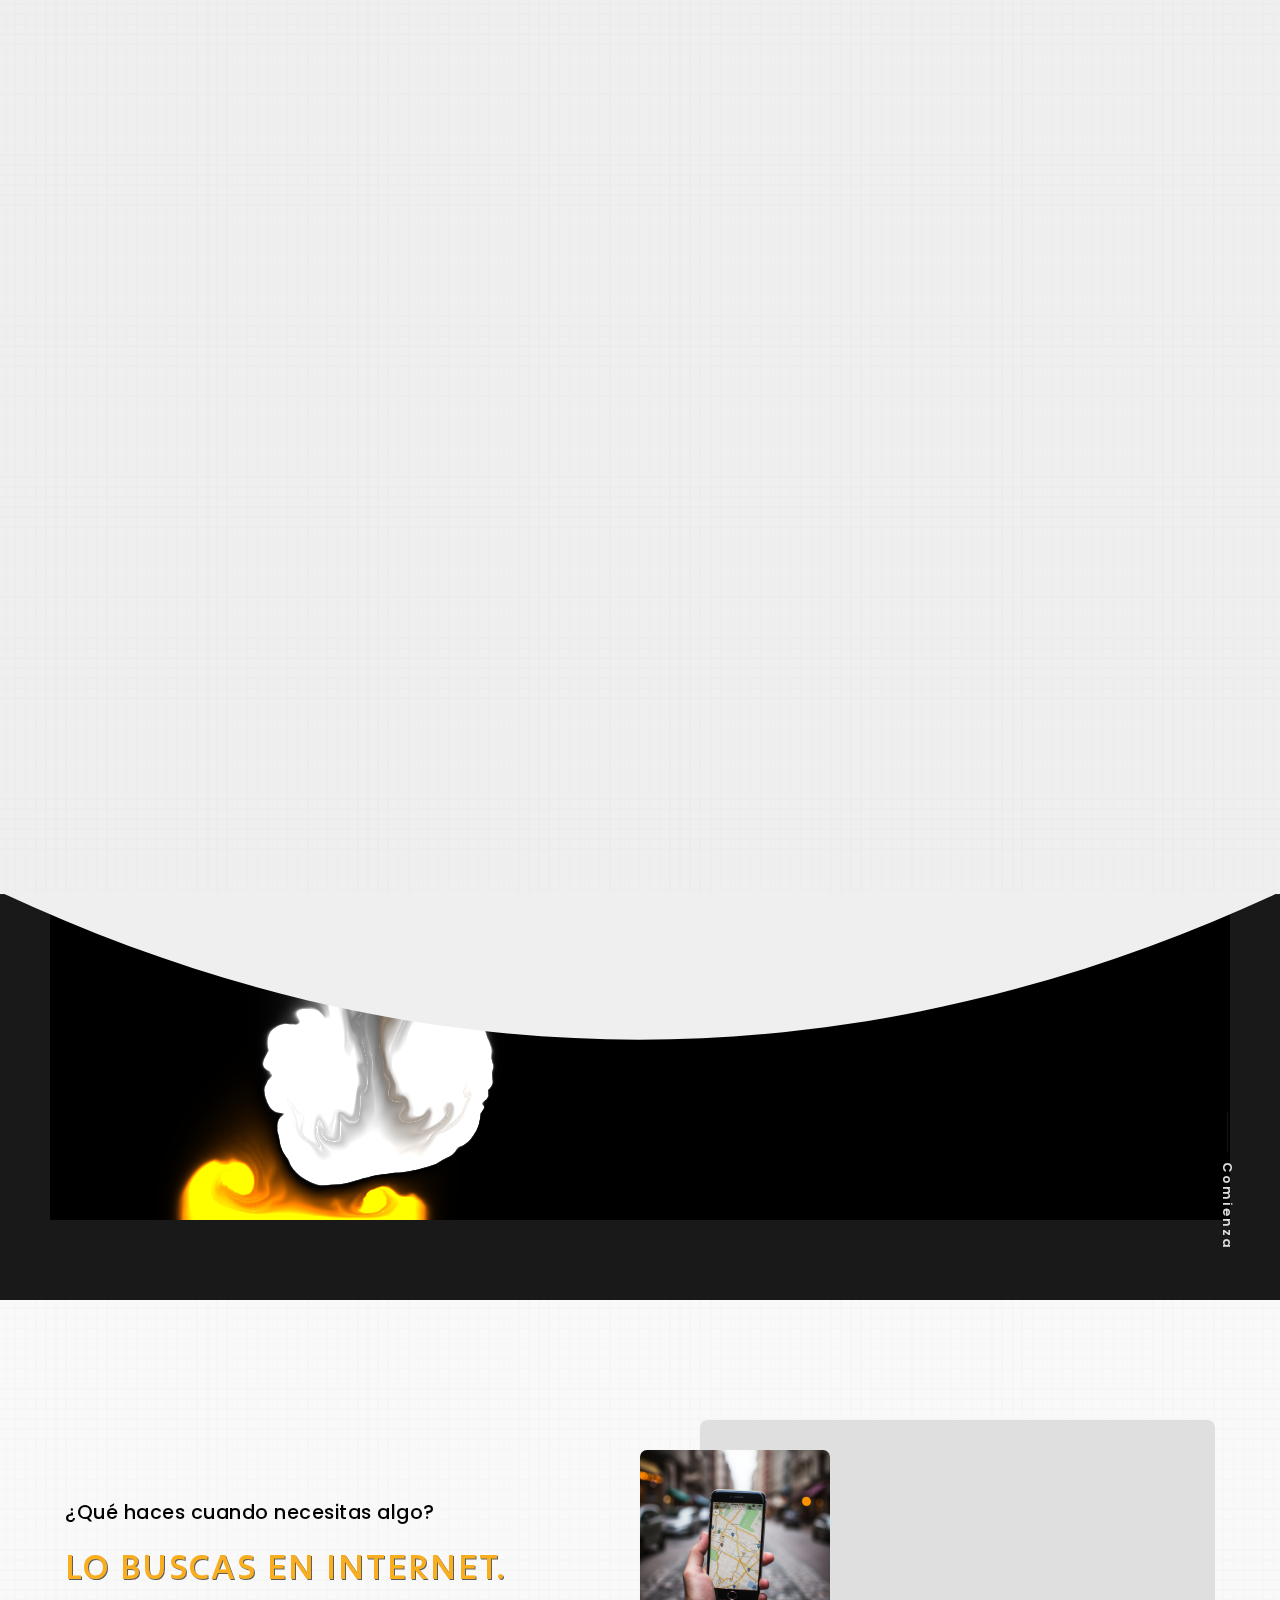
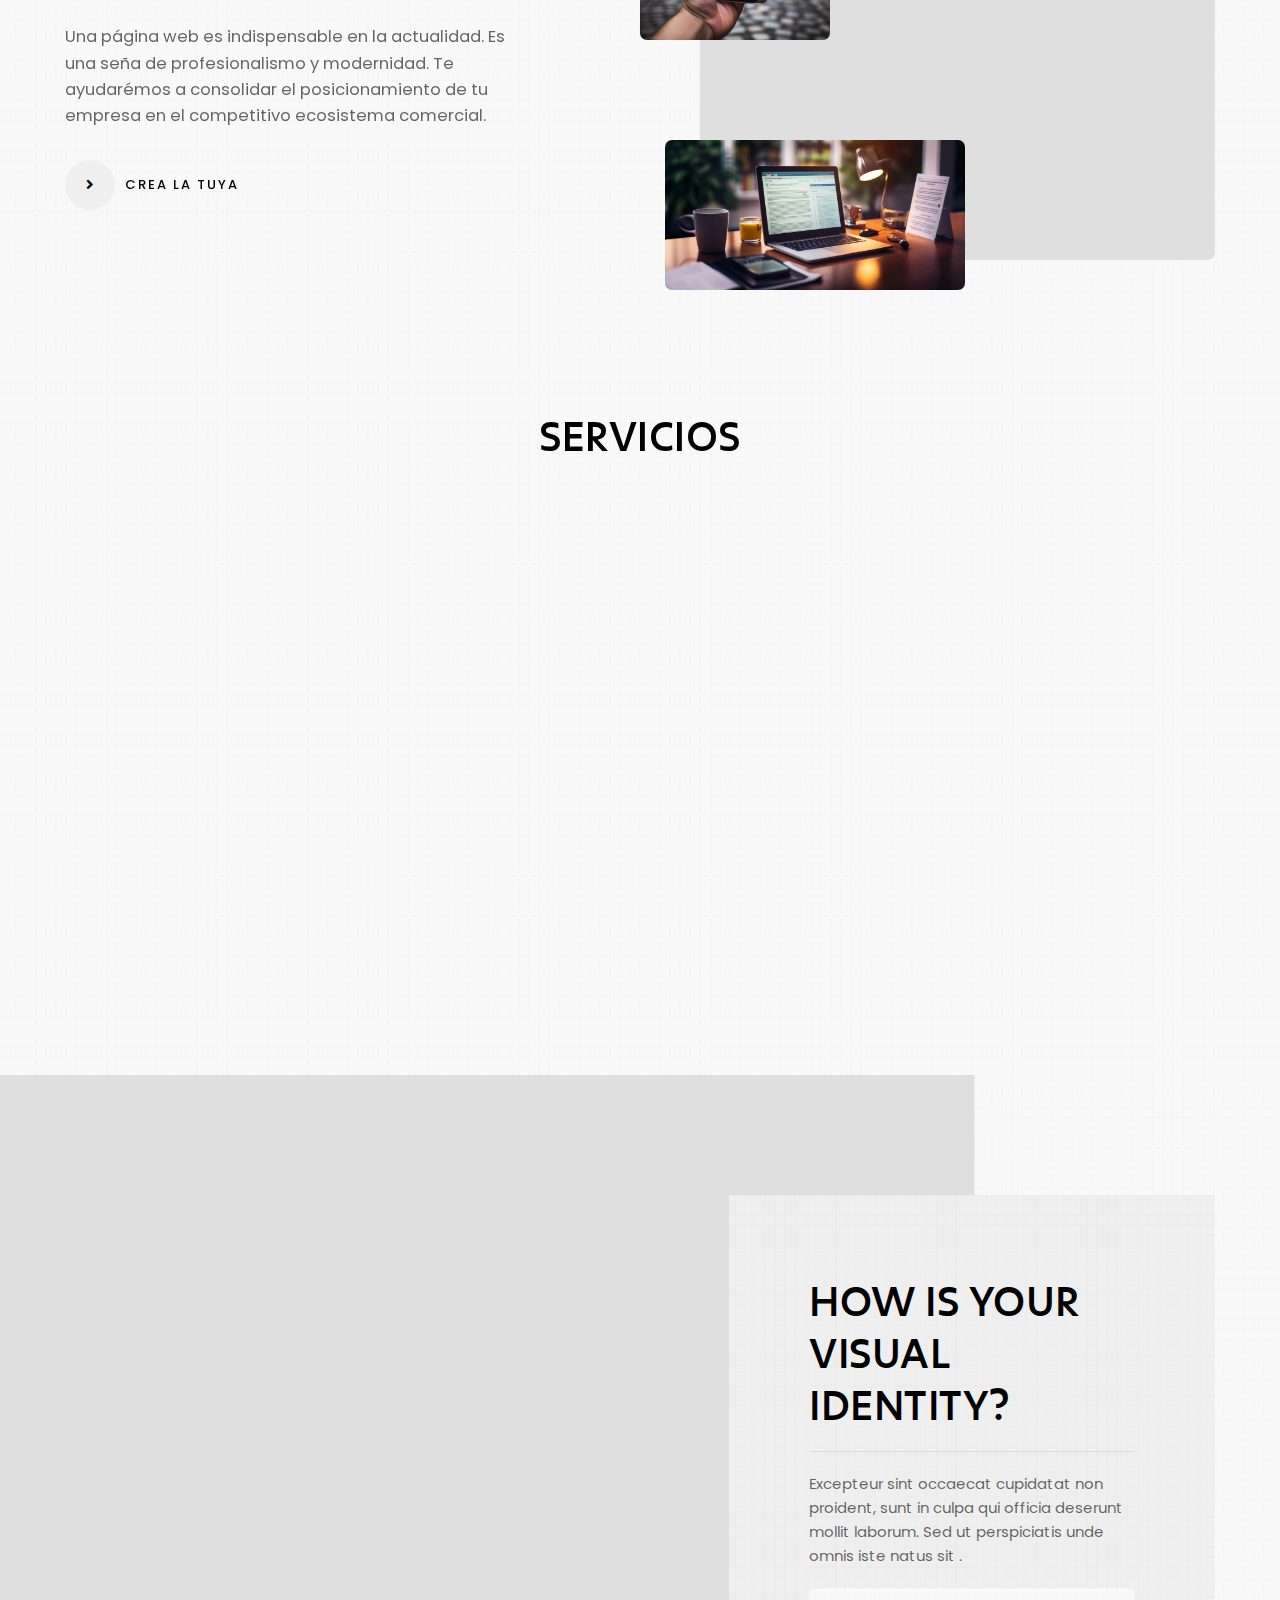
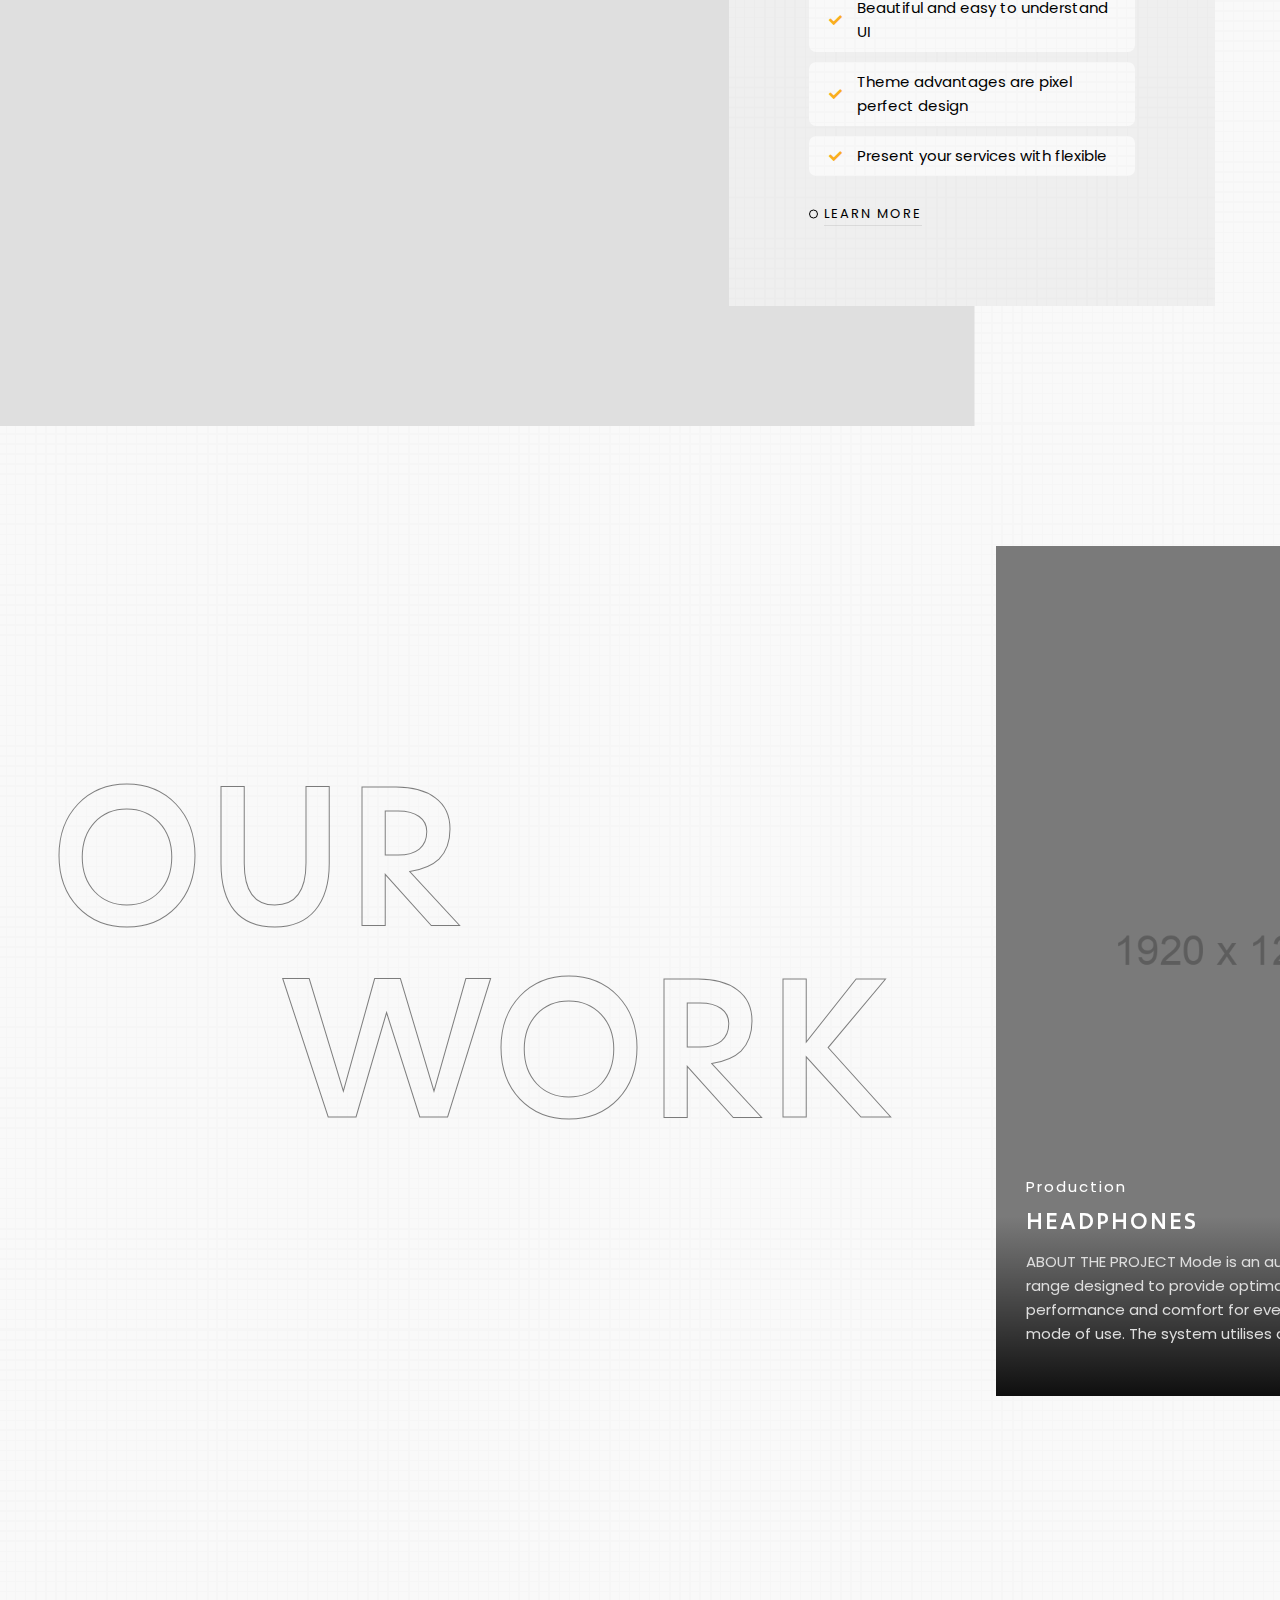
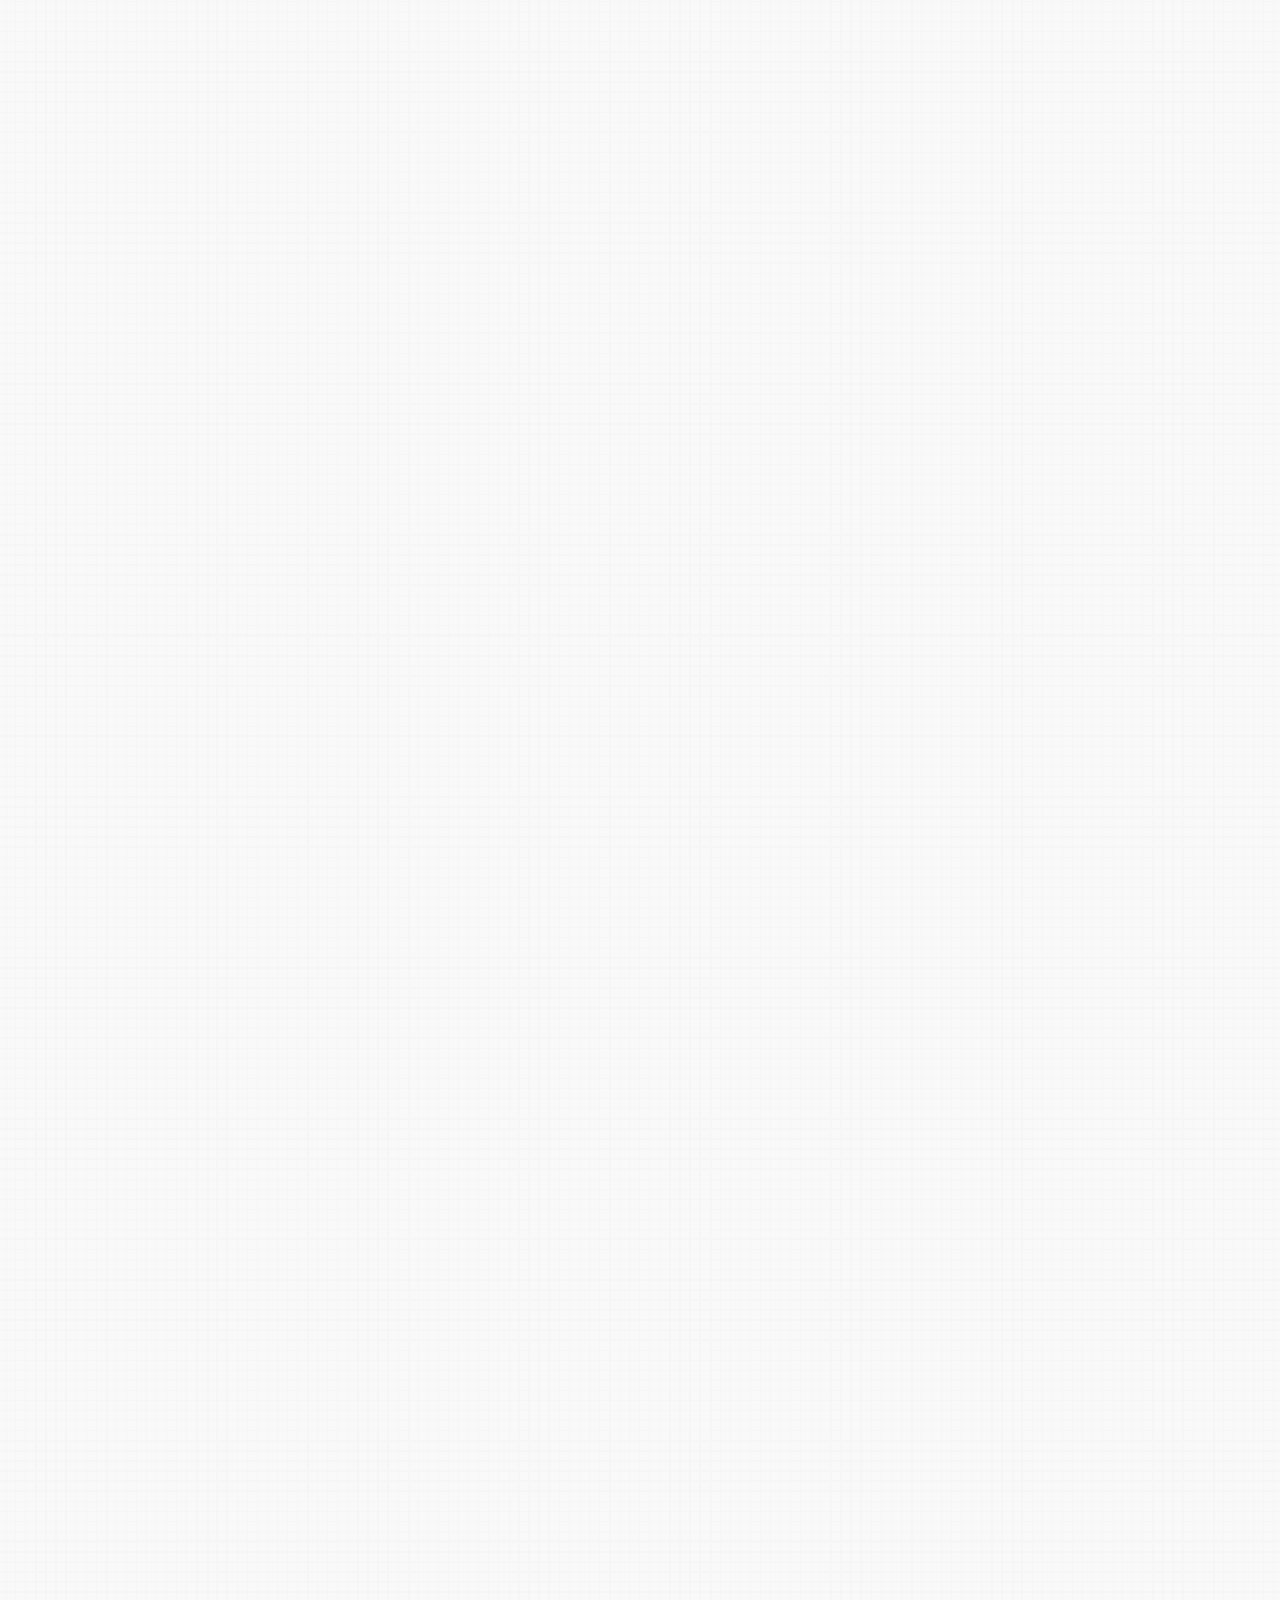
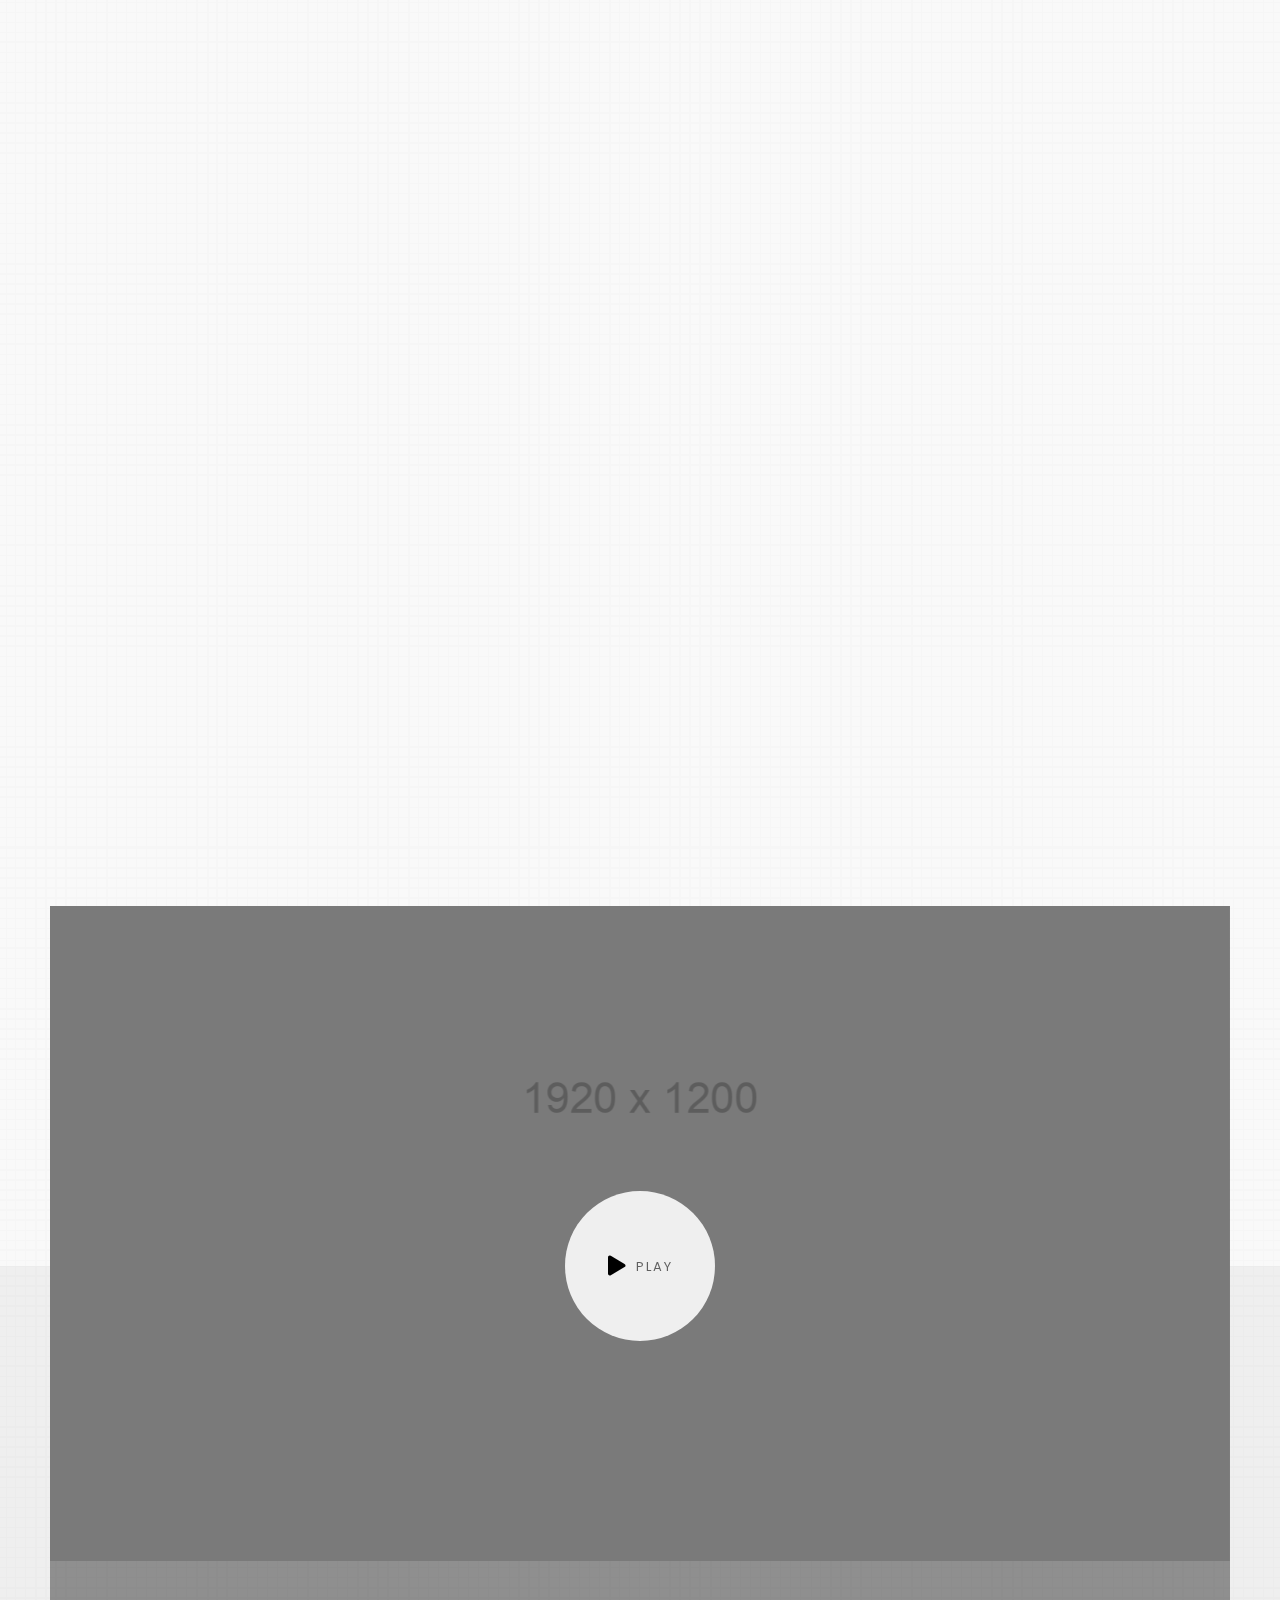
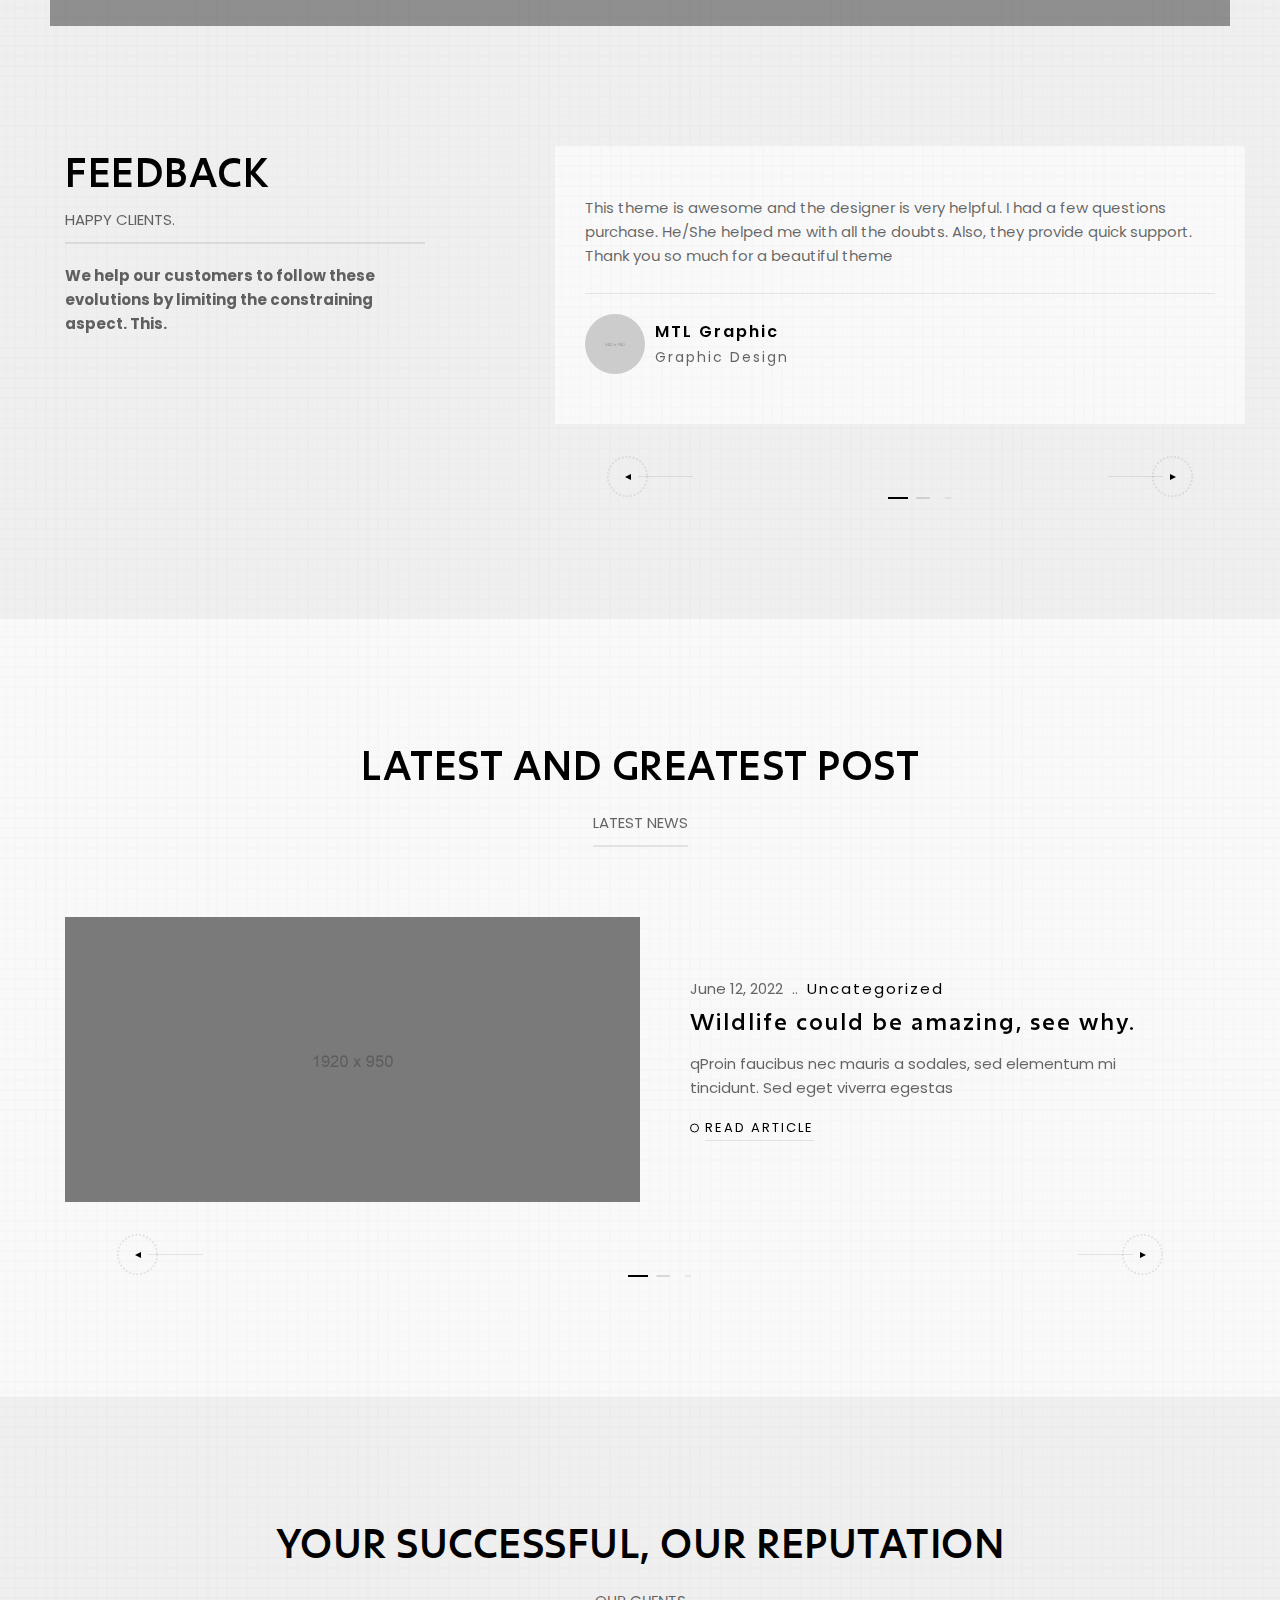
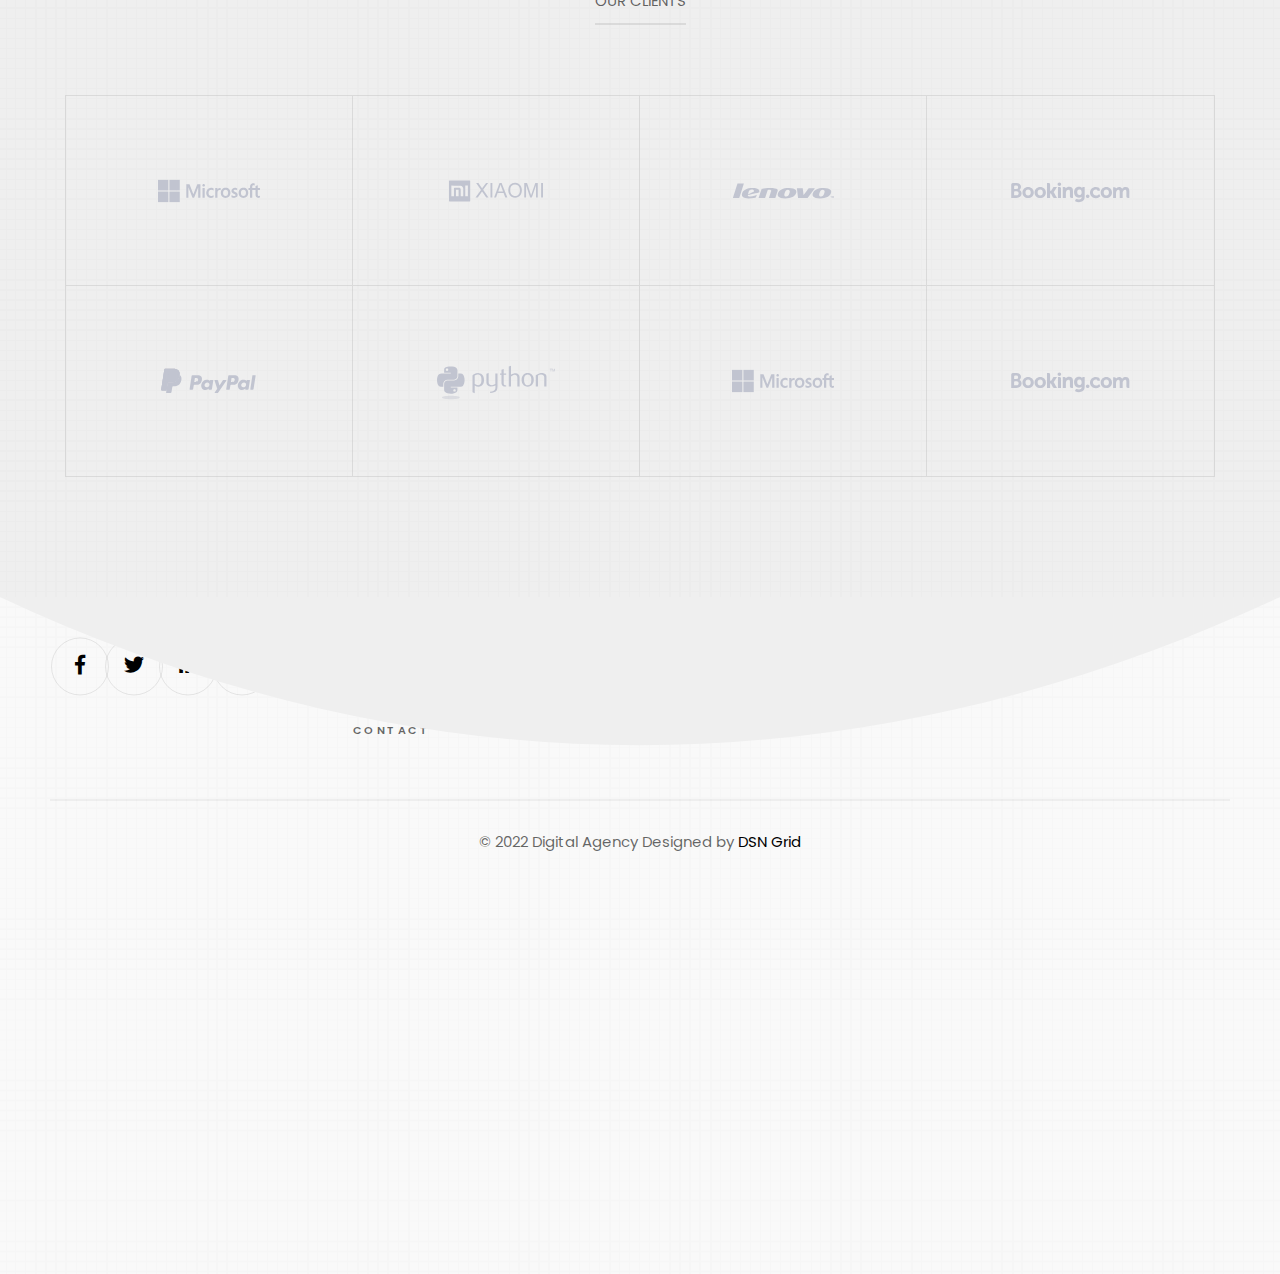
==== commit f3558321: "inicial" ====
--- a/Web/creative-agency.html
+++ b/Web/creative-agency.html
@@ -195,7 +195,7 @@
                     <div class="intro-project w-100">
                         <div class="intro-title ">
                             <div id="hero_title">
-                                <img src="/" alt="" srcset="" style="max-height: 35vh;">
+                                <img src="/Web/assets/img/logoFondoNegro.png" alt="" srcset="" style="max-height: 35vh;">
                             </div>
                         </div>
                     </div>
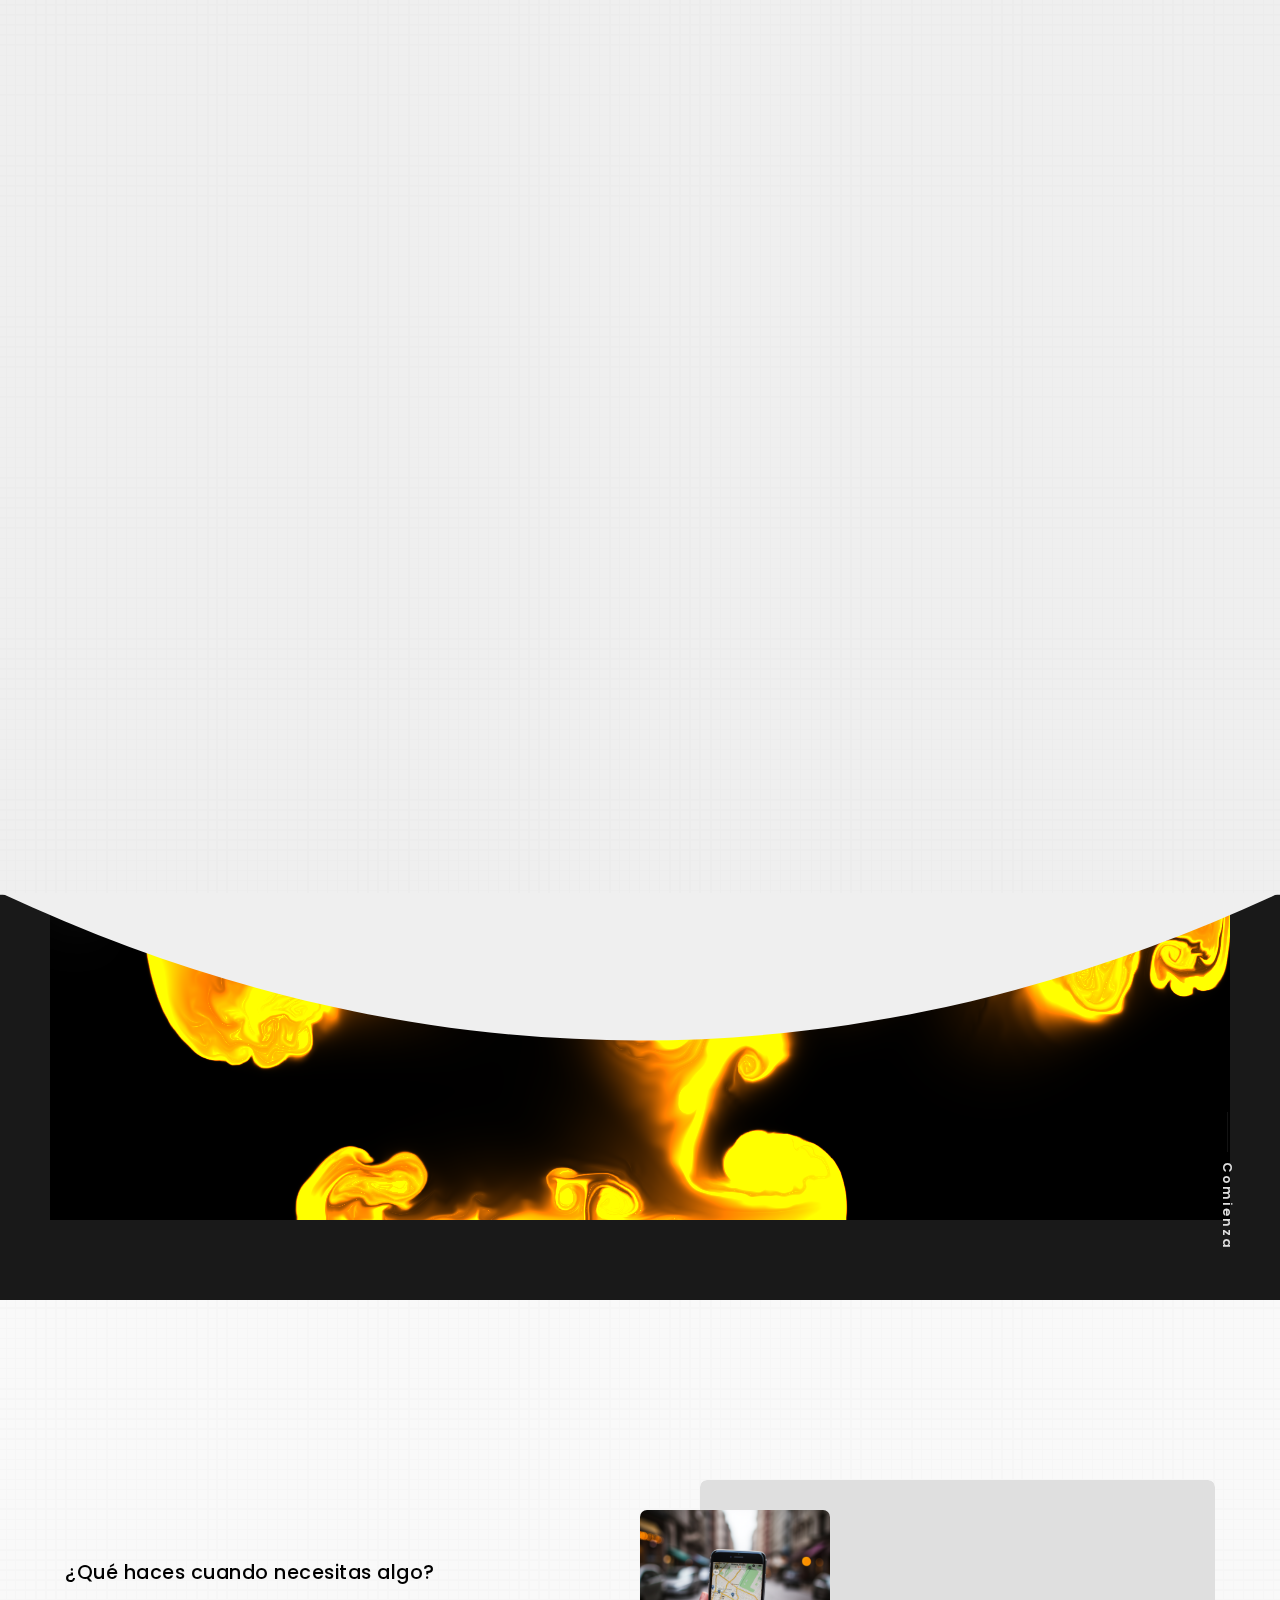
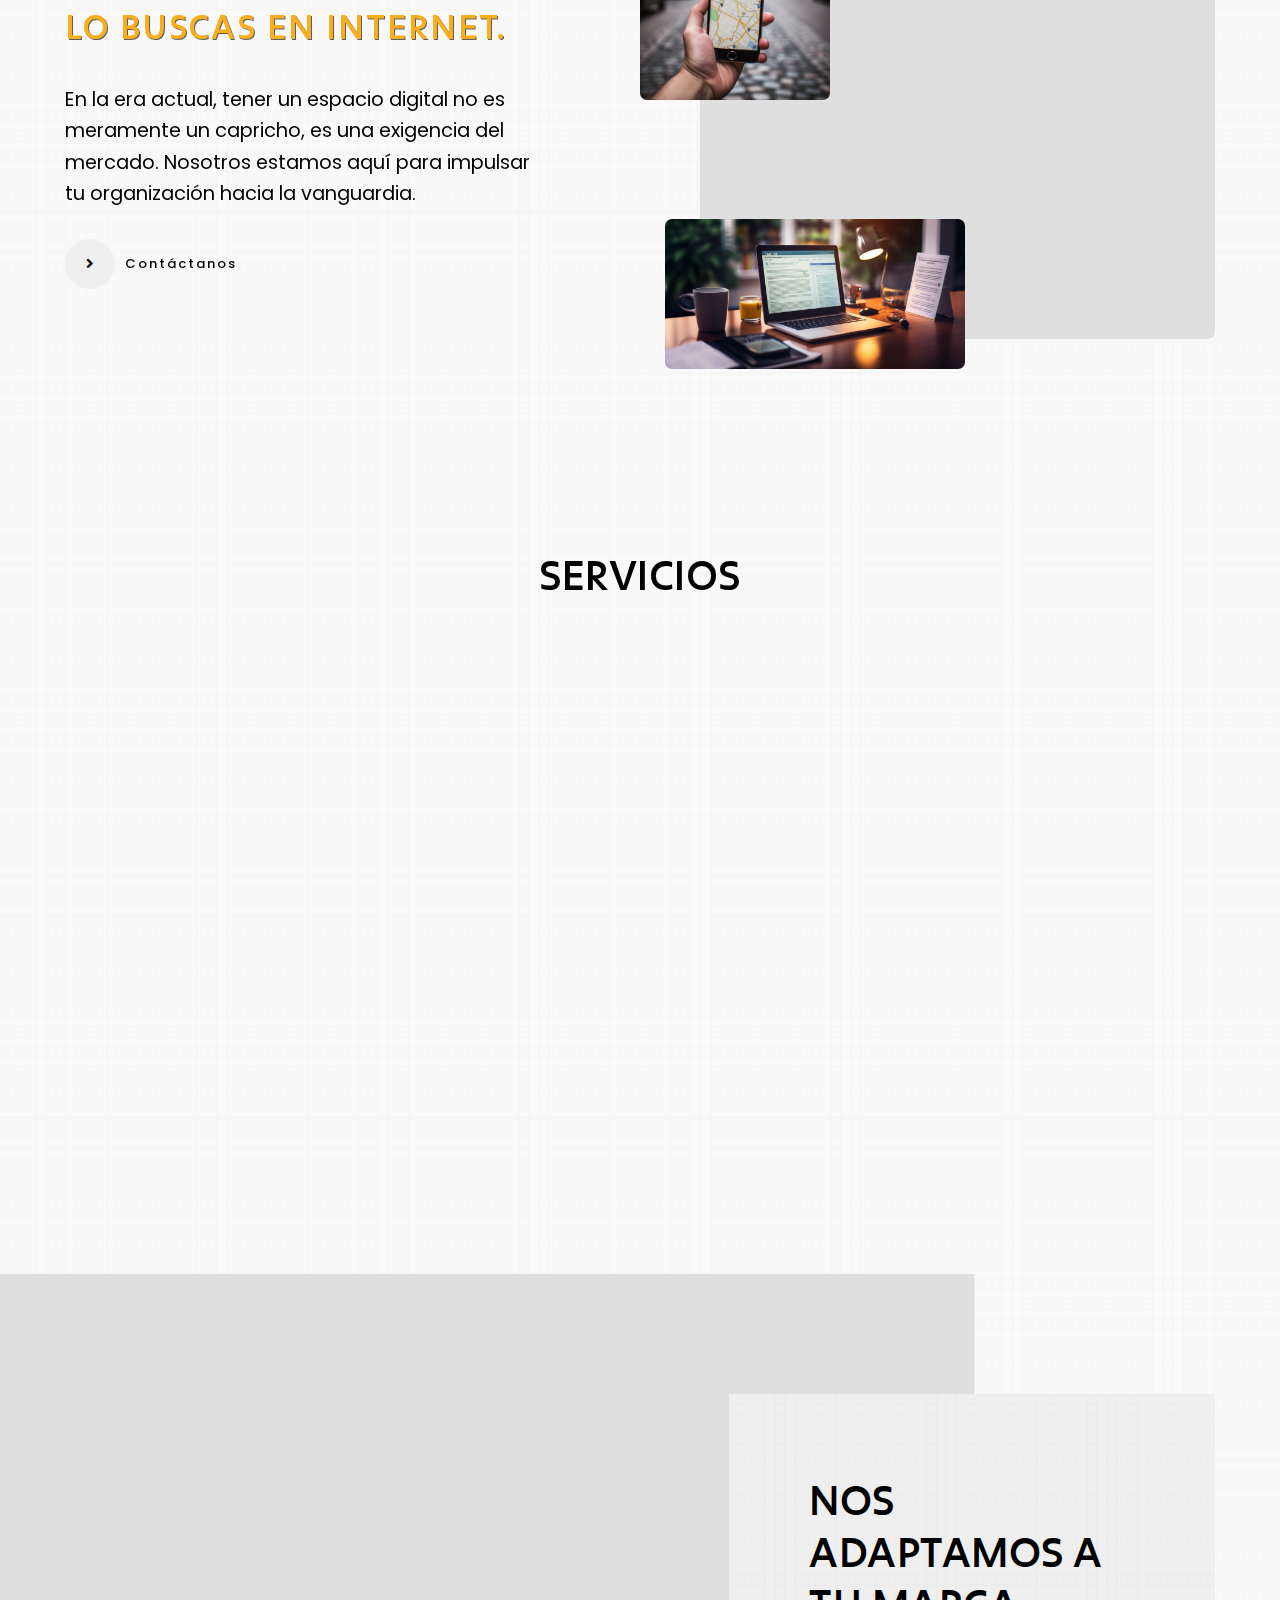
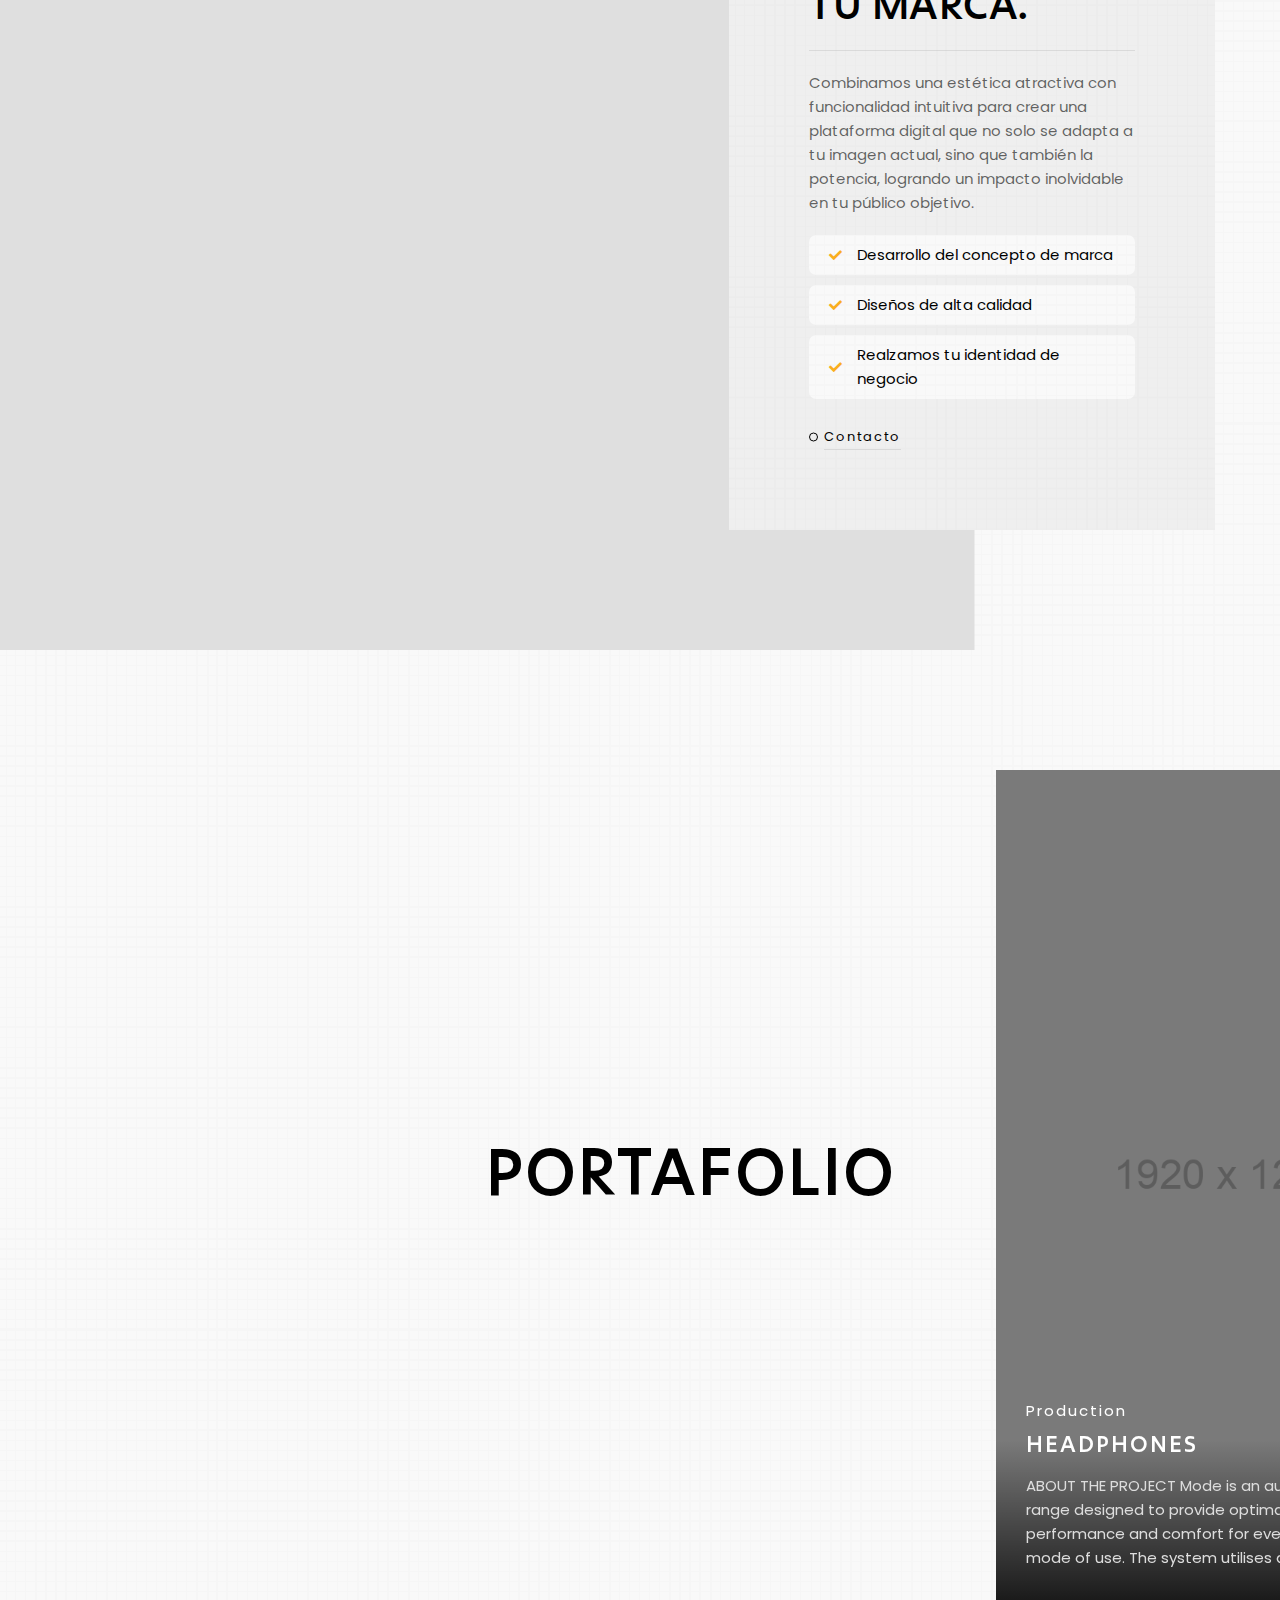
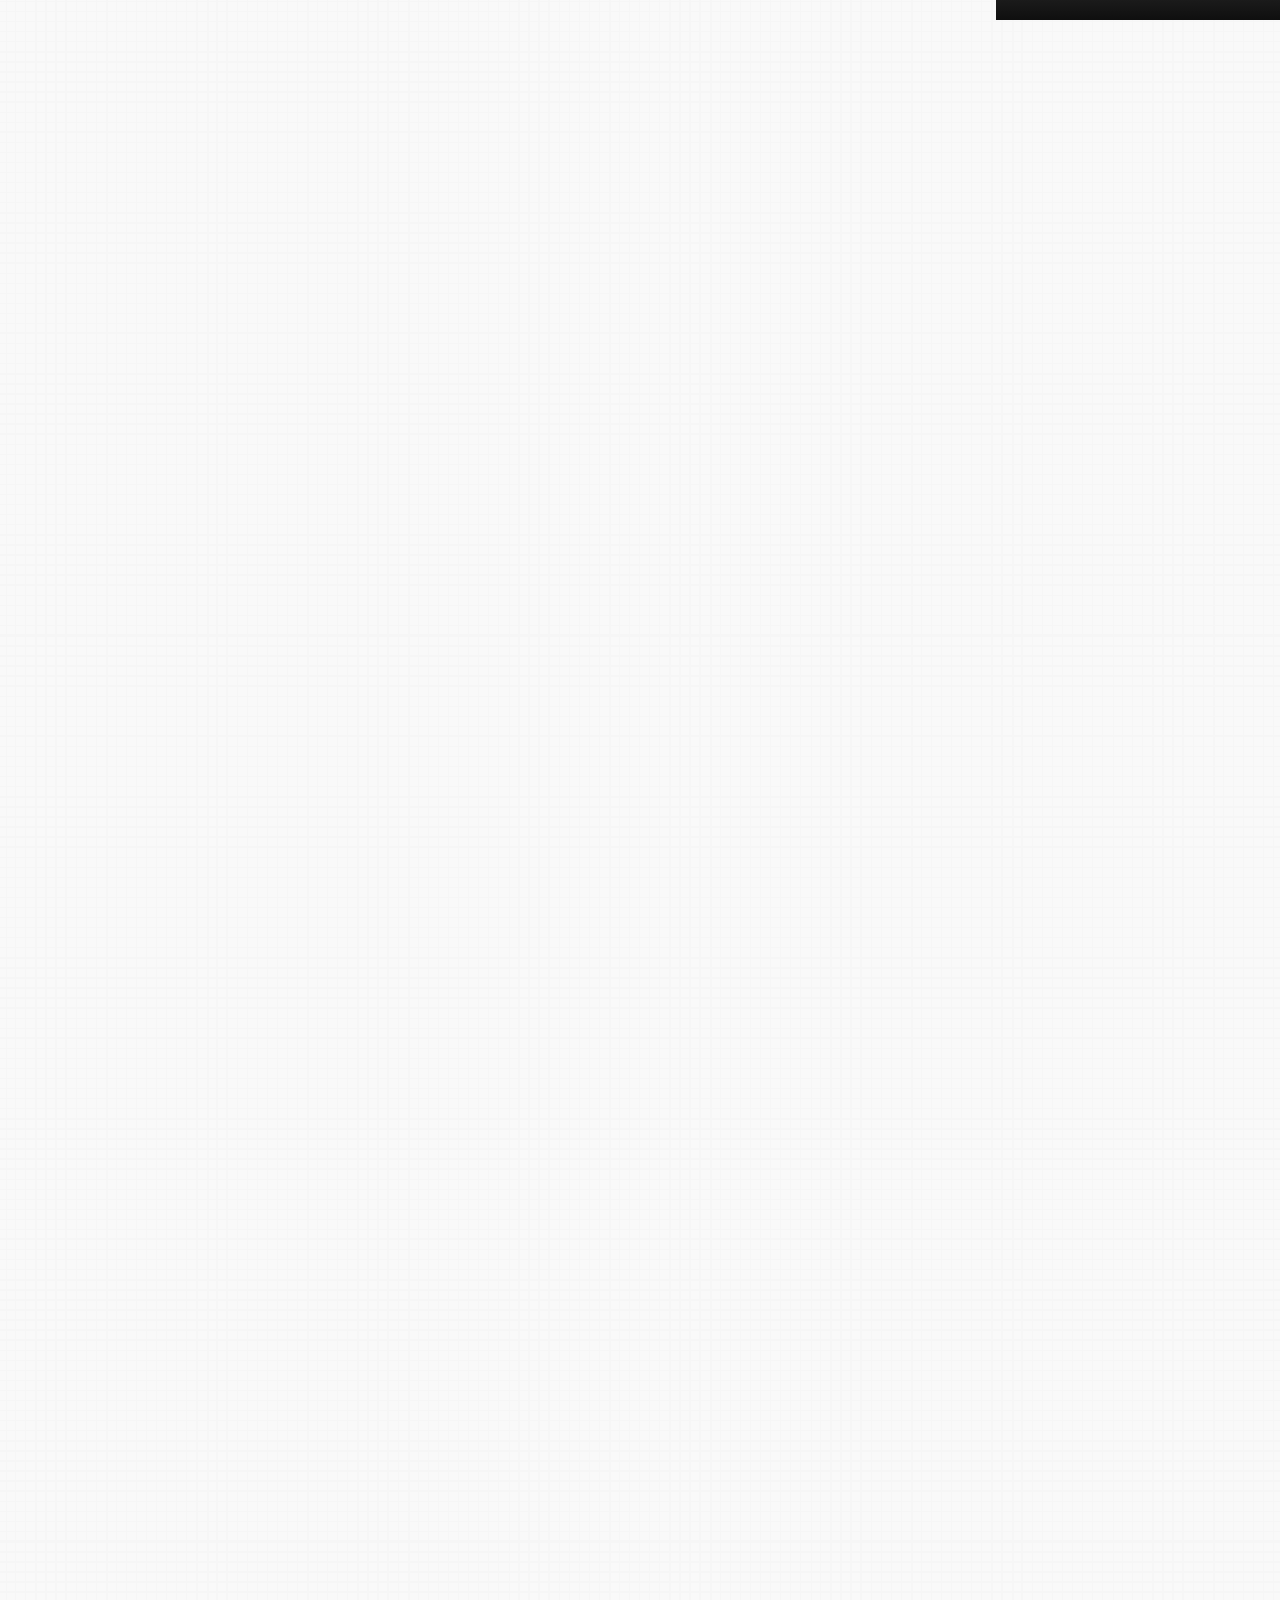
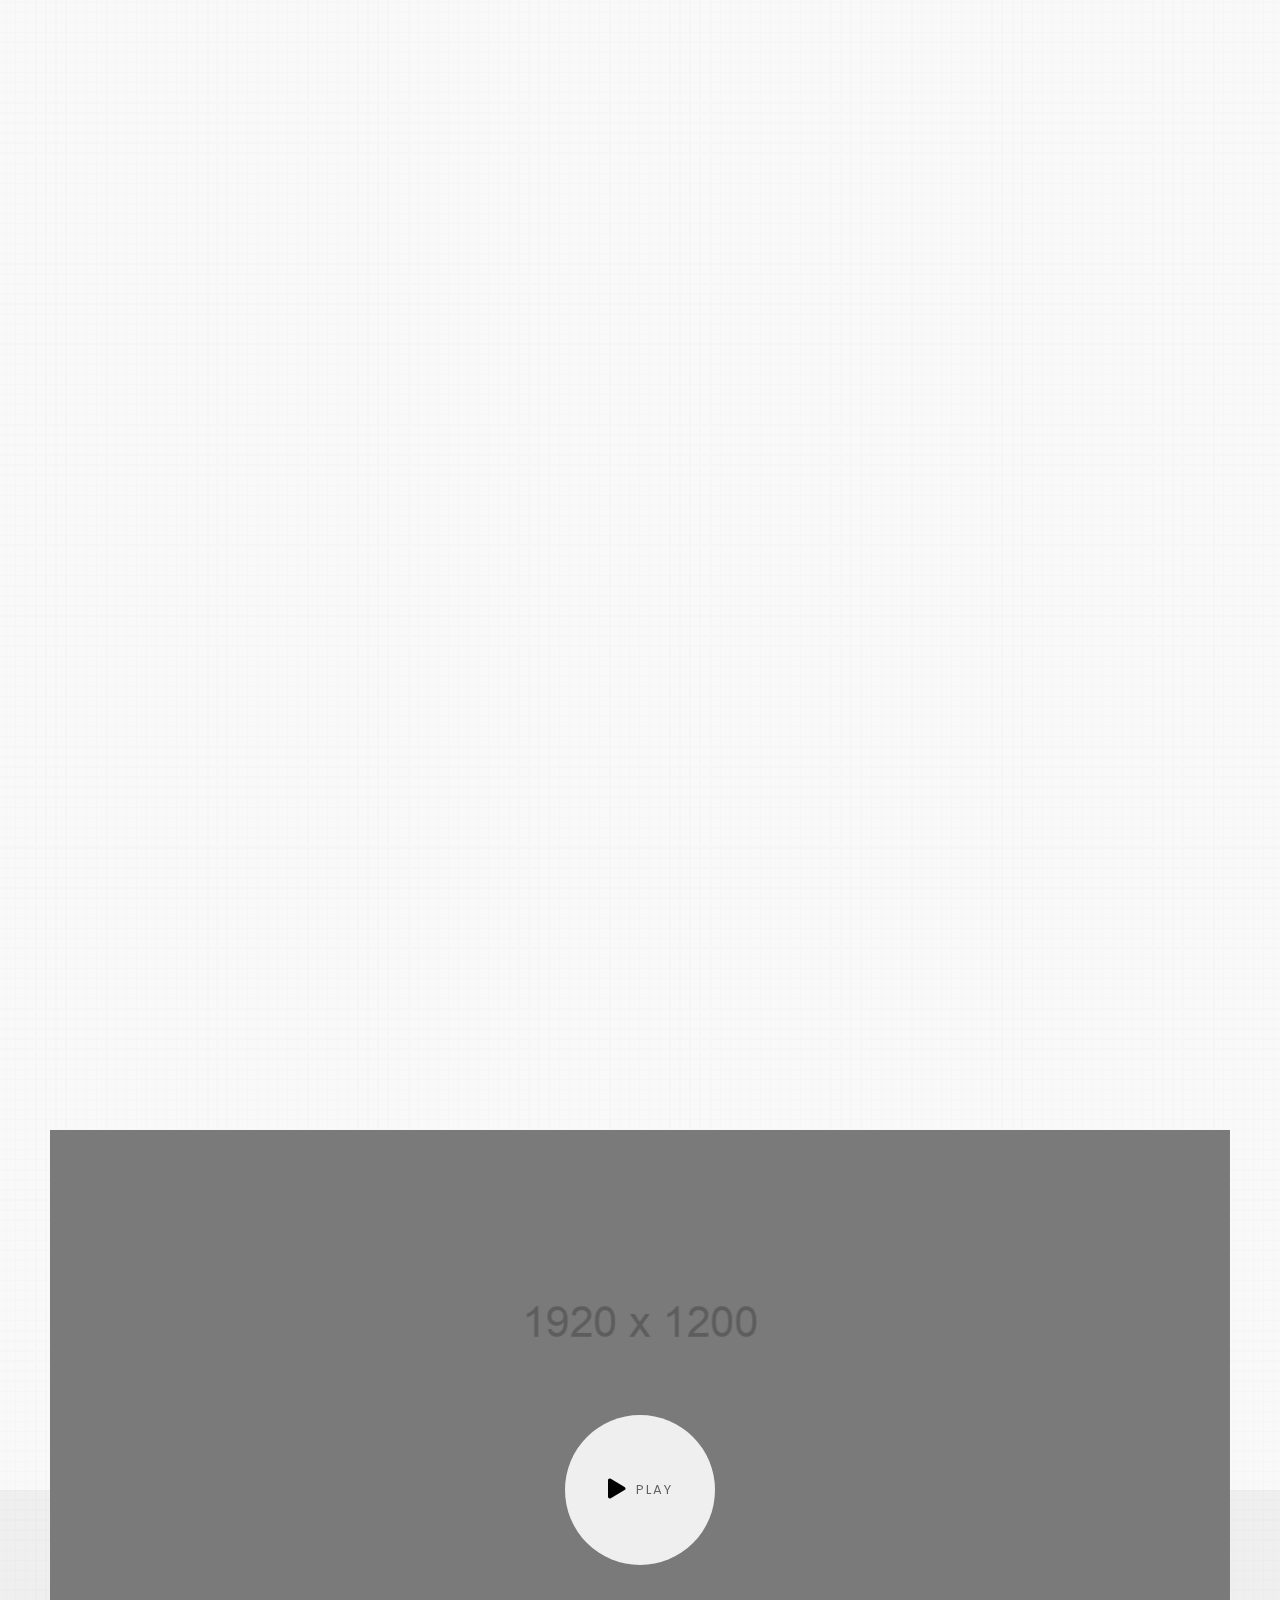
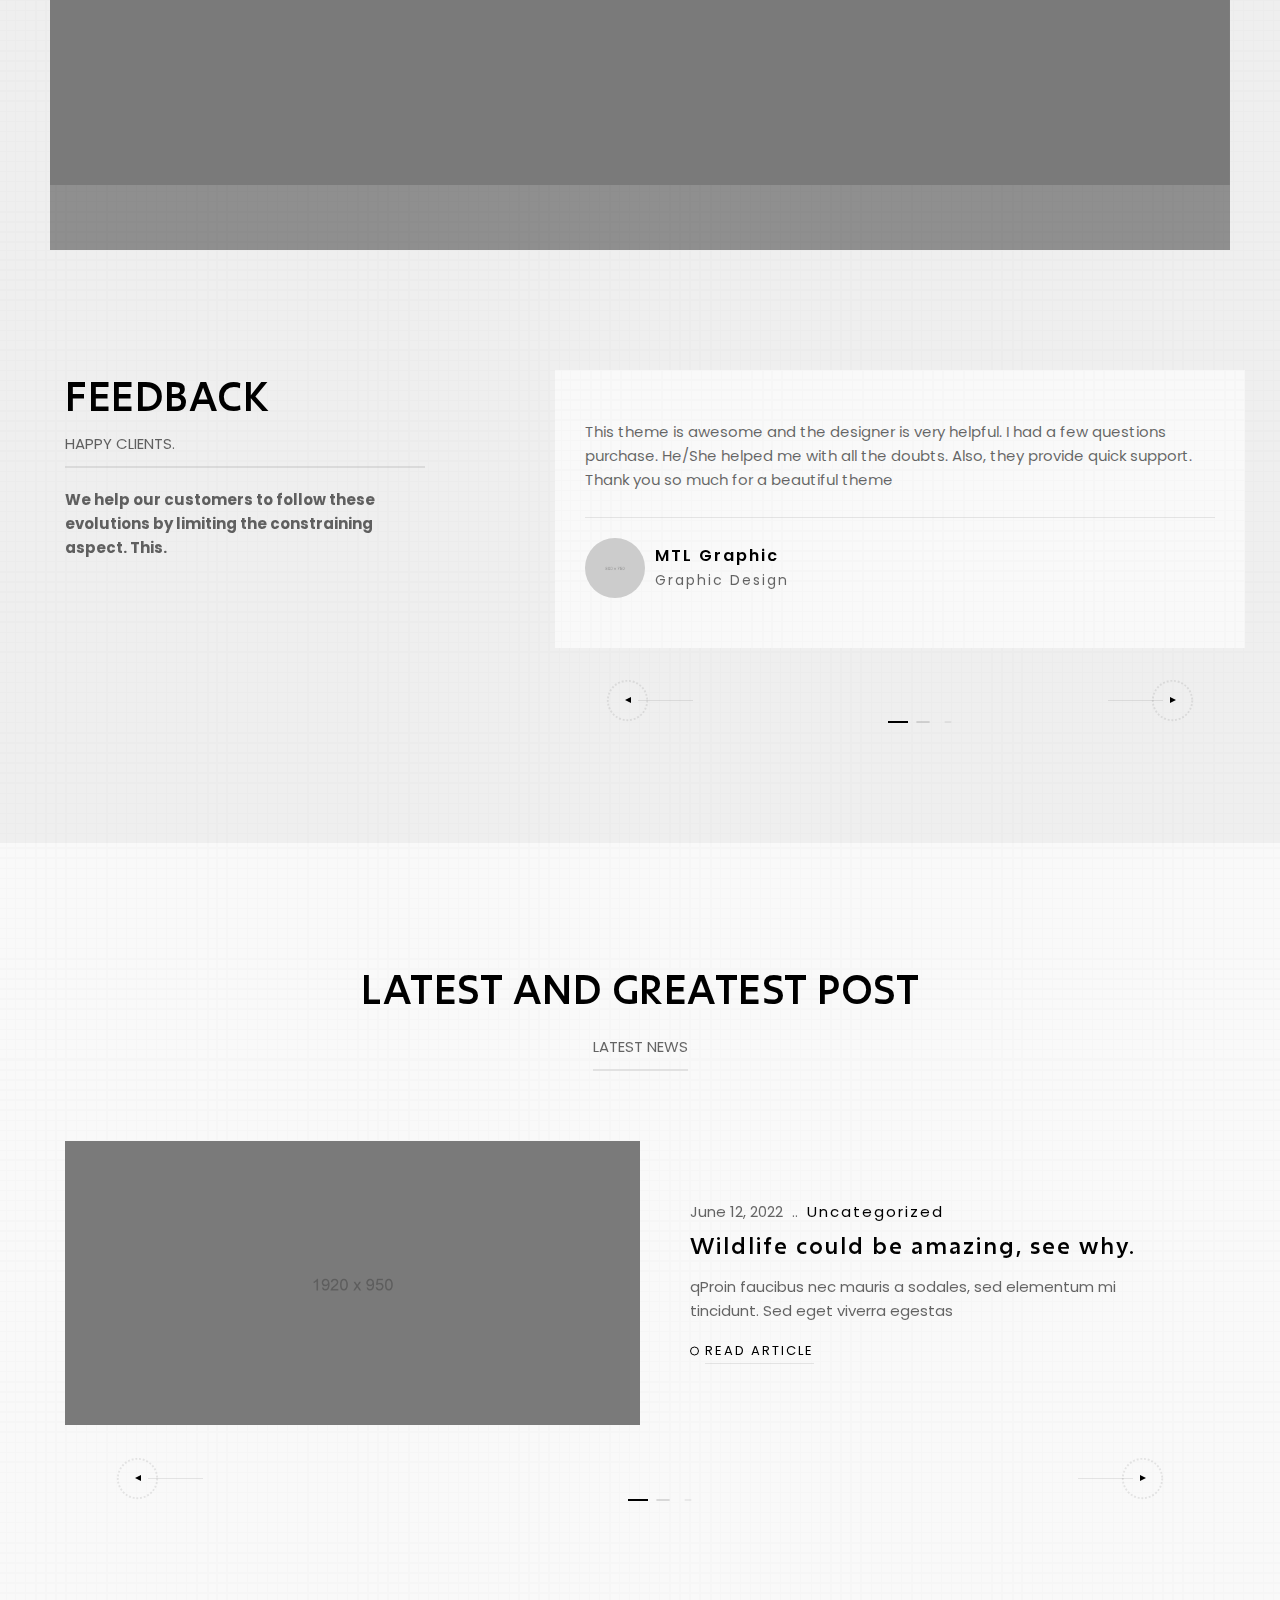
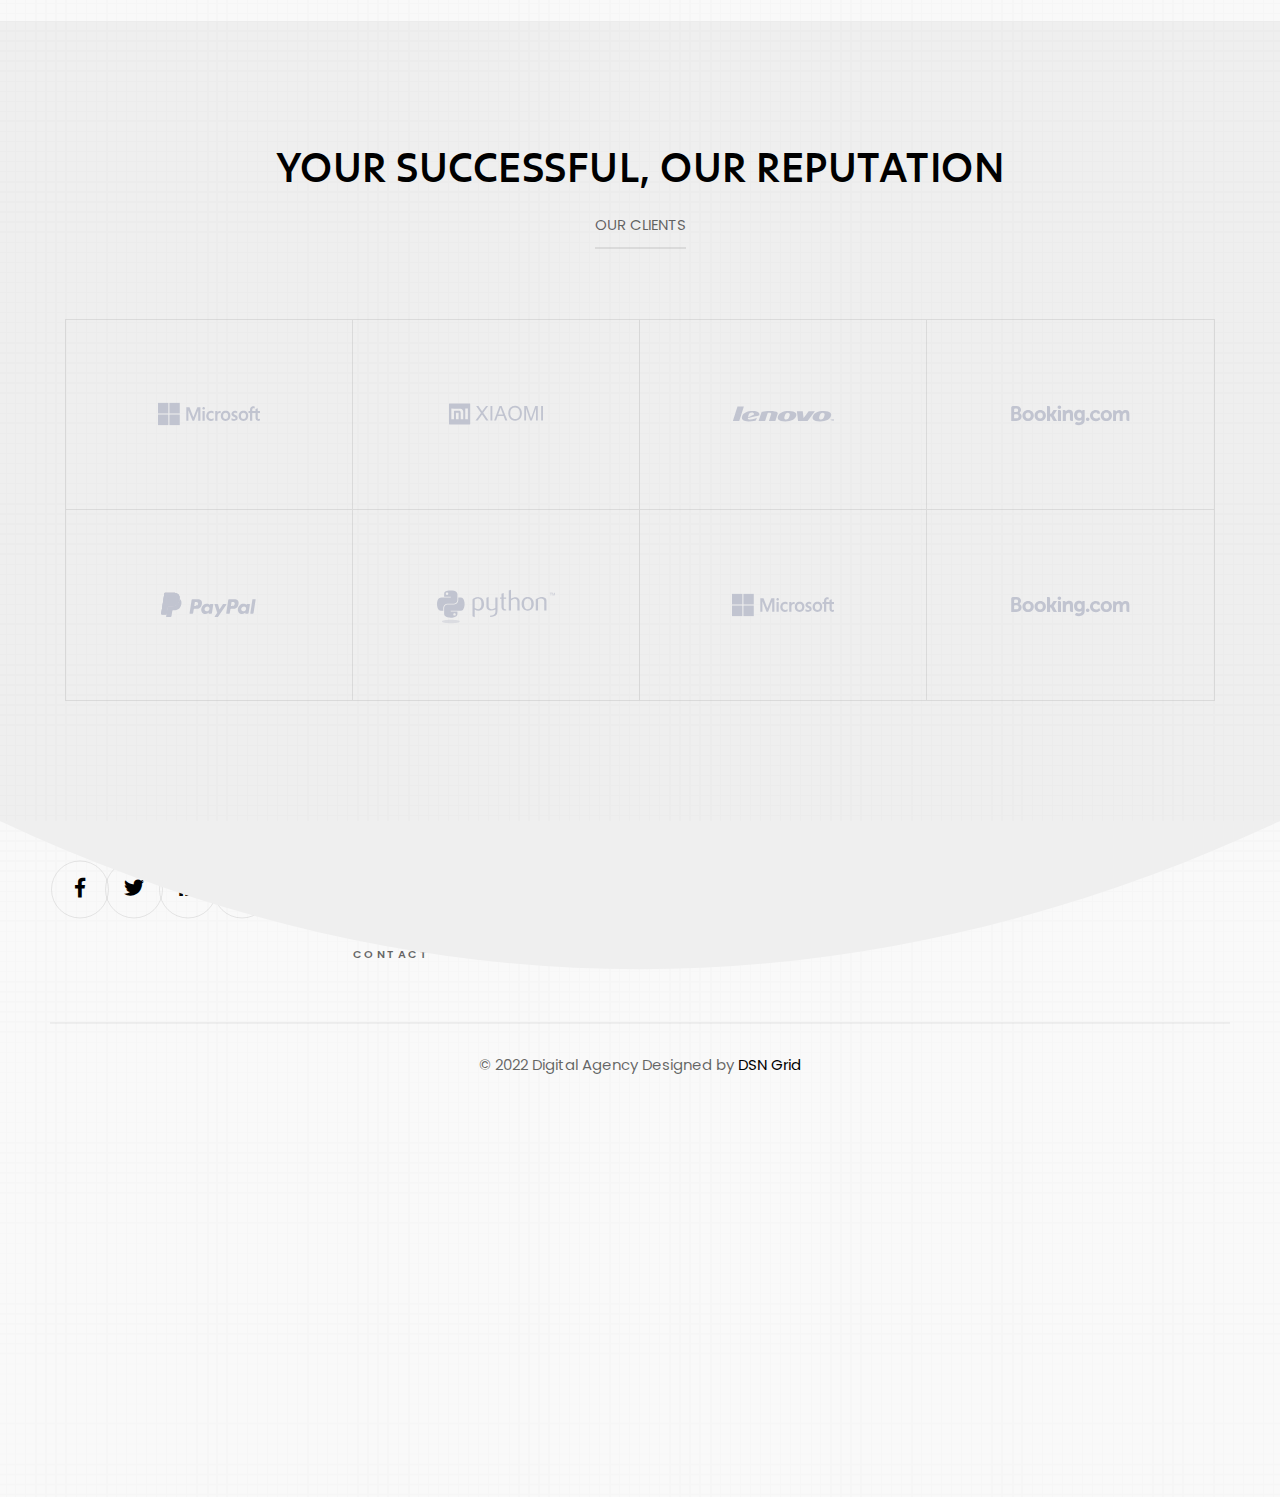
==== commit 12c72b5c: "[" ====
--- a/Web/creative-agency.html
+++ b/Web/creative-agency.html
@@ -233,19 +233,23 @@
         <div id="offset" style="height: 50px; visibility: hidden; position:absolute; top: 115vh;"></div>
 
         <!-- ========== About Section ========== -->
-        <div class="about-section about-arc section-margin">
+        <div class="about-section about-arc section-margin" style="margin: 20vh 0;">
             <div class="container d-grid grid-md-2 d-grid-no-space">
                 <div class="box-left box-padding">
                     <h2 class="title-h2 p-relative body-font teayudamos heading-color sizeM">
                         ¿Qué haces cuando necesitas algo?
                     </h2>
 
-                    <h3 class="sm-title-block mt-20 p-relative  theme-color text-upper sizeG">
-                        Lo buscas en internet.
+                    <h3 class="sm-title-block mt-20 p-relative  theme-color sizeG">
+                        LO BUSCAS EN INTERNET.
                     </h3>
 
-                    <p class="max-w470 mt-20 sizeS mar-top">
-                        Una página web es indispensable en la actualidad. Es una seña de profesionalismo y modernidad. Te ayudarémos a consolidar el posicionamiento de tu empresa en el competitivo ecosistema comercial.
+                    <p class="max-w470 mt-20 sizeM mar-top black">
+
+                        En la era actual, tener un espacio digital no es meramente un capricho, 
+                        es una exigencia del mercado. Nosotros estamos aquí para impulsar tu organización
+                        hacia la vanguardia.
+
                     </p>
 
 
@@ -255,7 +259,7 @@
                         <span class="dsn-icon dsn-bg-before btn-icon-left heading-color z-index-1" style="color: black;">
                             <i class="fas fa-angle-right"></i>
                         </span>
-                            <span class="title-btn p-relative teayudamos z-index-1 heading-color">CREA LA TUYA</span>
+                            <span class="title-btn p-relative teayudamos z-index-1 heading-color">Contáctanos</span>
                         </a>
                     </div>
                 </div>
@@ -265,7 +269,7 @@
                         <div class="img-box-parallax h-100 w-100 before-z-index dsn-animate dsn-effect-left border-rdu"
                              data-dsn-triggerhook="bottom"
                              data-dsn-grid="move-up" data-overlay="1">
-                            <img src='assets/img/' class="cover-bg-img has-direction"
+                            <img src='assets/img/bulbrand.png ' class="cover-bg-img has-direction"
                                  data-dsn-position="50% 0%" alt=''/>
                         </div>
 
@@ -285,7 +289,7 @@
         <!-- ========== End About Section ========== -->
 
         <!-- ========== Service ========== -->
-        <div class="container section-margin">
+        <div class="container section-margin" style="margin-bottom: 20vh;">
             <div class="section-title mb-70 text-center d-flex flex-column">
                 <h2 class="title-h2 text-upper">Servicios</h2>
                 <p class="max-w570 mt-20 border-section-bottom">
@@ -406,27 +410,28 @@
                 <div class="img-box-parallax h-v-80 w-100 before-z-index dsn-animate dsn-effect-left"
                      data-dsn-triggerhook="bottom"
                      data-dsn-grid="move-up" data-overlay="1">
-                    <img src='assets/img/about-8.jpg' class="cover-bg-img has-direction" alt=''/>
+                    <img src='assets/img/branding.png' class="cover-bg-img has-direction" alt=''/>
                 </div>
             </div>
             <div class="box-info background-section box-padding section-margin" data-dsn-gap="30px 30px">
-                <h2 class="title-h2 text-upper">How is your <br>visual identity?</h2>
+                <h2 class="title-h2 text-upper"> Nos adaptamos a tu marca. </h2>
                 <p class="mt-20 pt-20 border-top">
-                    Excepteur sint occaecat cupidatat non proident, sunt in culpa qui officia deserunt mollit laborum.
-                    Sed ut perspiciatis unde omnis iste natus sit .
+                    Combinamos una estética atractiva con funcionalidad intuitiva para crear una plataforma digital 
+                    que no solo se adapta a tu imagen actual, sino que también la potencia, logrando un impacto 
+                    inolvidable en tu público objetivo.
                 </p>
                 <ul class="d-grid dsn-list  mt-20" data-dsn-gap="10px">
                     <li class="list-item background-main border-rdu">
                         <span class="dsn-icon mr-15"><i class="fas fa-check" aria-hidden="true"></i></span>
-                        <p class="dsn-heading-title heading-color ">Beautiful and easy to understand UI</p>
+                        <p class="dsn-heading-title heading-color ">Desarrollo del concepto de marca</p>
                     </li>
                     <li class="list-item background-main border-rdu">
                         <span class="dsn-icon mr-15"><i class="fas fa-check" aria-hidden="true"></i></span>
-                        <p class="dsn-heading-title heading-color ">Theme advantages are pixel perfect design </p>
+                        <p class="dsn-heading-title heading-color ">Diseños de alta calidad </p>
                     </li>
                     <li class="list-item background-main border-rdu">
                         <span class="dsn-icon mr-15"><i class="fas fa-check" aria-hidden="true"></i></span>
-                        <p class="dsn-heading-title heading-color ">Present your services with flexible</p>
+                        <p class="dsn-heading-title heading-color ">Realzamos tu identidad de negocio</p>
                     </li>
                 </ul>
                 <div class="dsn-def-btn dsn-hover-icon mt-30">
@@ -436,7 +441,7 @@
                             <span class="dsn-icon dsn-bg-before btn-icon-left heading-color z-index-1">
                                 <i class="fas fa-angle-right"></i>
                             </span>
-                        <span class="title-btn p-relative  z-index-1 heading-color">LEARN MORE</span>
+                        <span class="title-btn p-relative  z-index-1 heading-color">Contacto</span>
                     </a>
                 </div>
             </div>
@@ -452,8 +457,8 @@
                     <article
                             class="dsn-item-post start-section  grid-item p-relative">
 
-                        <h2 class="dsn-animate-up letter-stroke">OUR</h2>
-                        <h2 class="dsn-animate-down letter-stroke">WORK</h2>
+                        <h2 class="dsn-animate-up black"></h2>
+                        <h2 class="dsn-animate-down black">PORTAFOLIO</h2>
 
                     </article>
 
@@ -499,6 +504,8 @@
                             </div>
                         </div>
                     </article>
+
+
                     <article
                             class="dsn-item-post grid-item over-hidden p-relative box-hover-image swiper-slide v-dark-head">
                         <div class="box-content d-flex ">
--- a/Web/assets/css/style.css
+++ b/Web/assets/css/style.css
@@ -2592,7 +2592,7 @@
   max-height: 70vh;
 }
 .dsn-posts .dsn-animate-up, .dsn-posts .dsn-animate-down {
-  font-size: 15vw;
+  font-size: 5vw;
   line-height: 15vw;
   opacity: 0.5;
 }
@@ -6699,6 +6699,11 @@
   font-size: 1.1rem;
 }
 
+.black{
+  color: black;
+  opacity: 1 !important;
+}
+
 .sizeM{
   font-size: 1.3rem;
 }
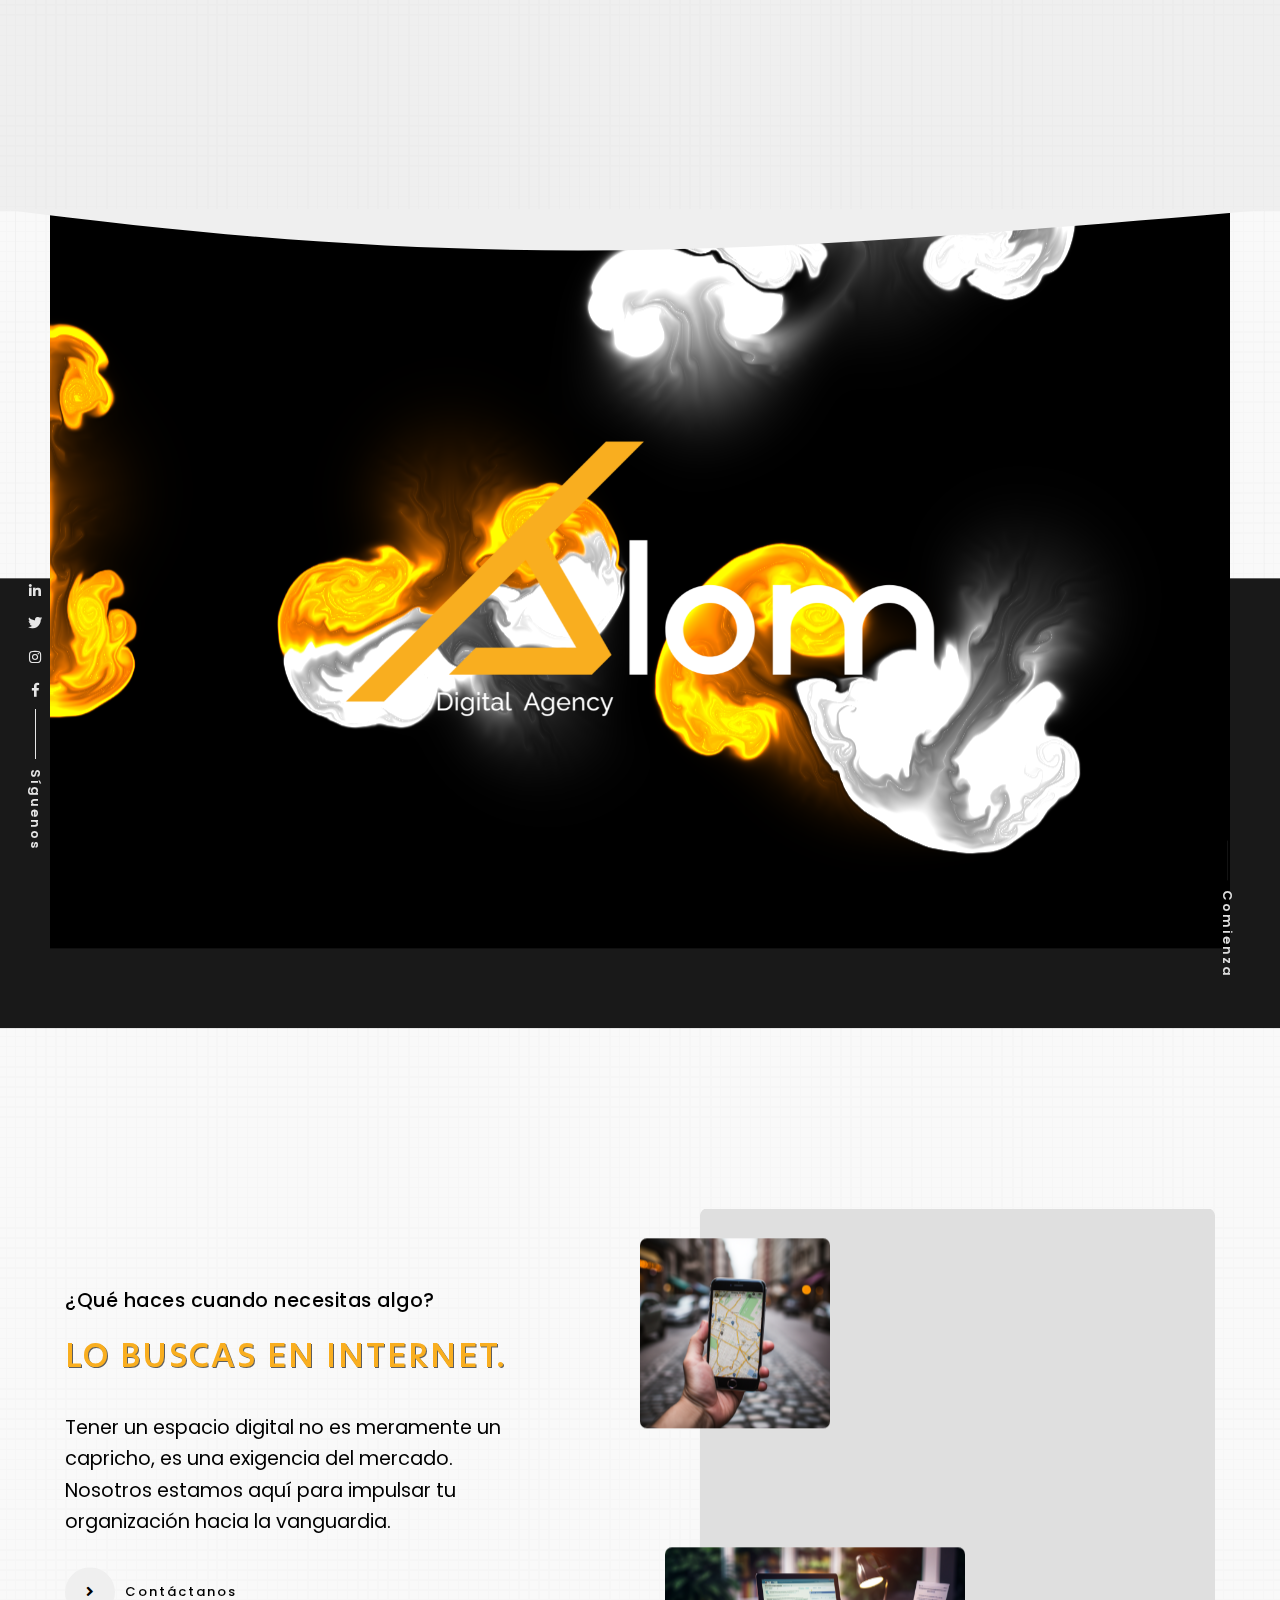
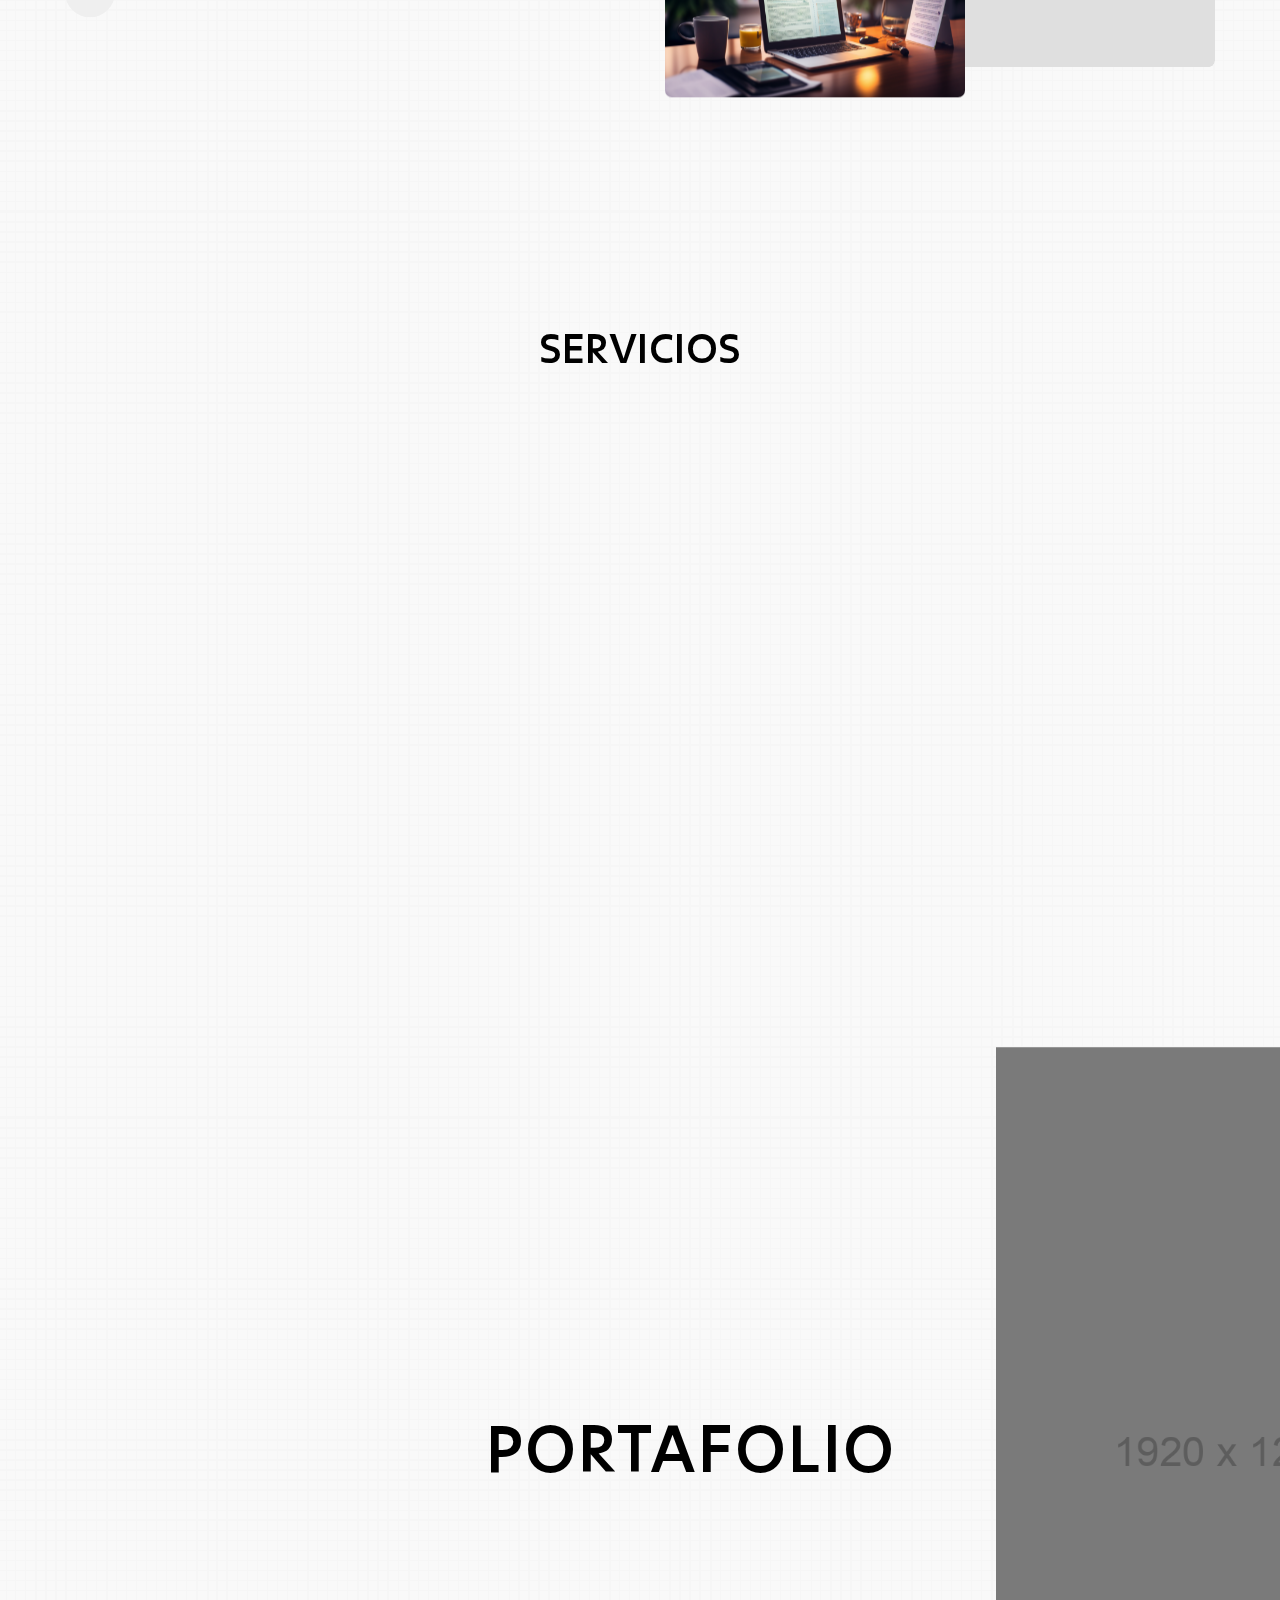
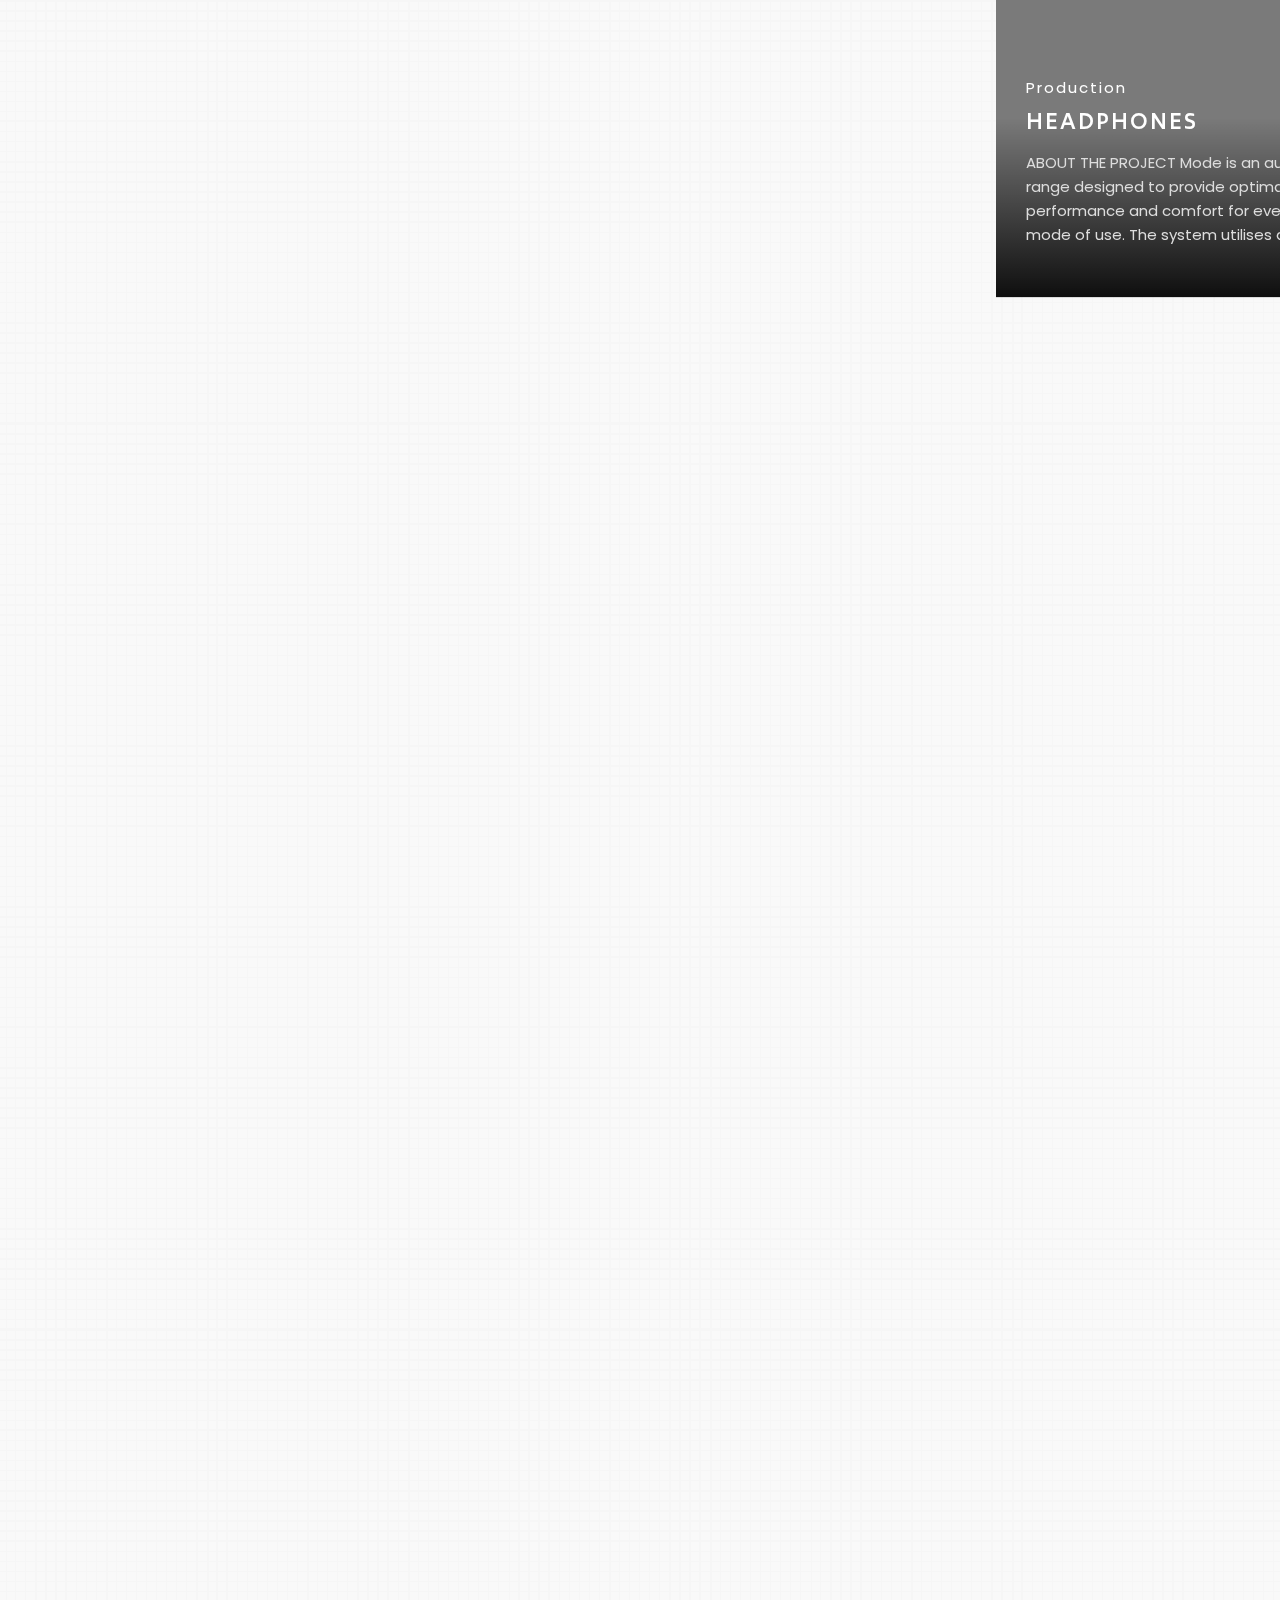
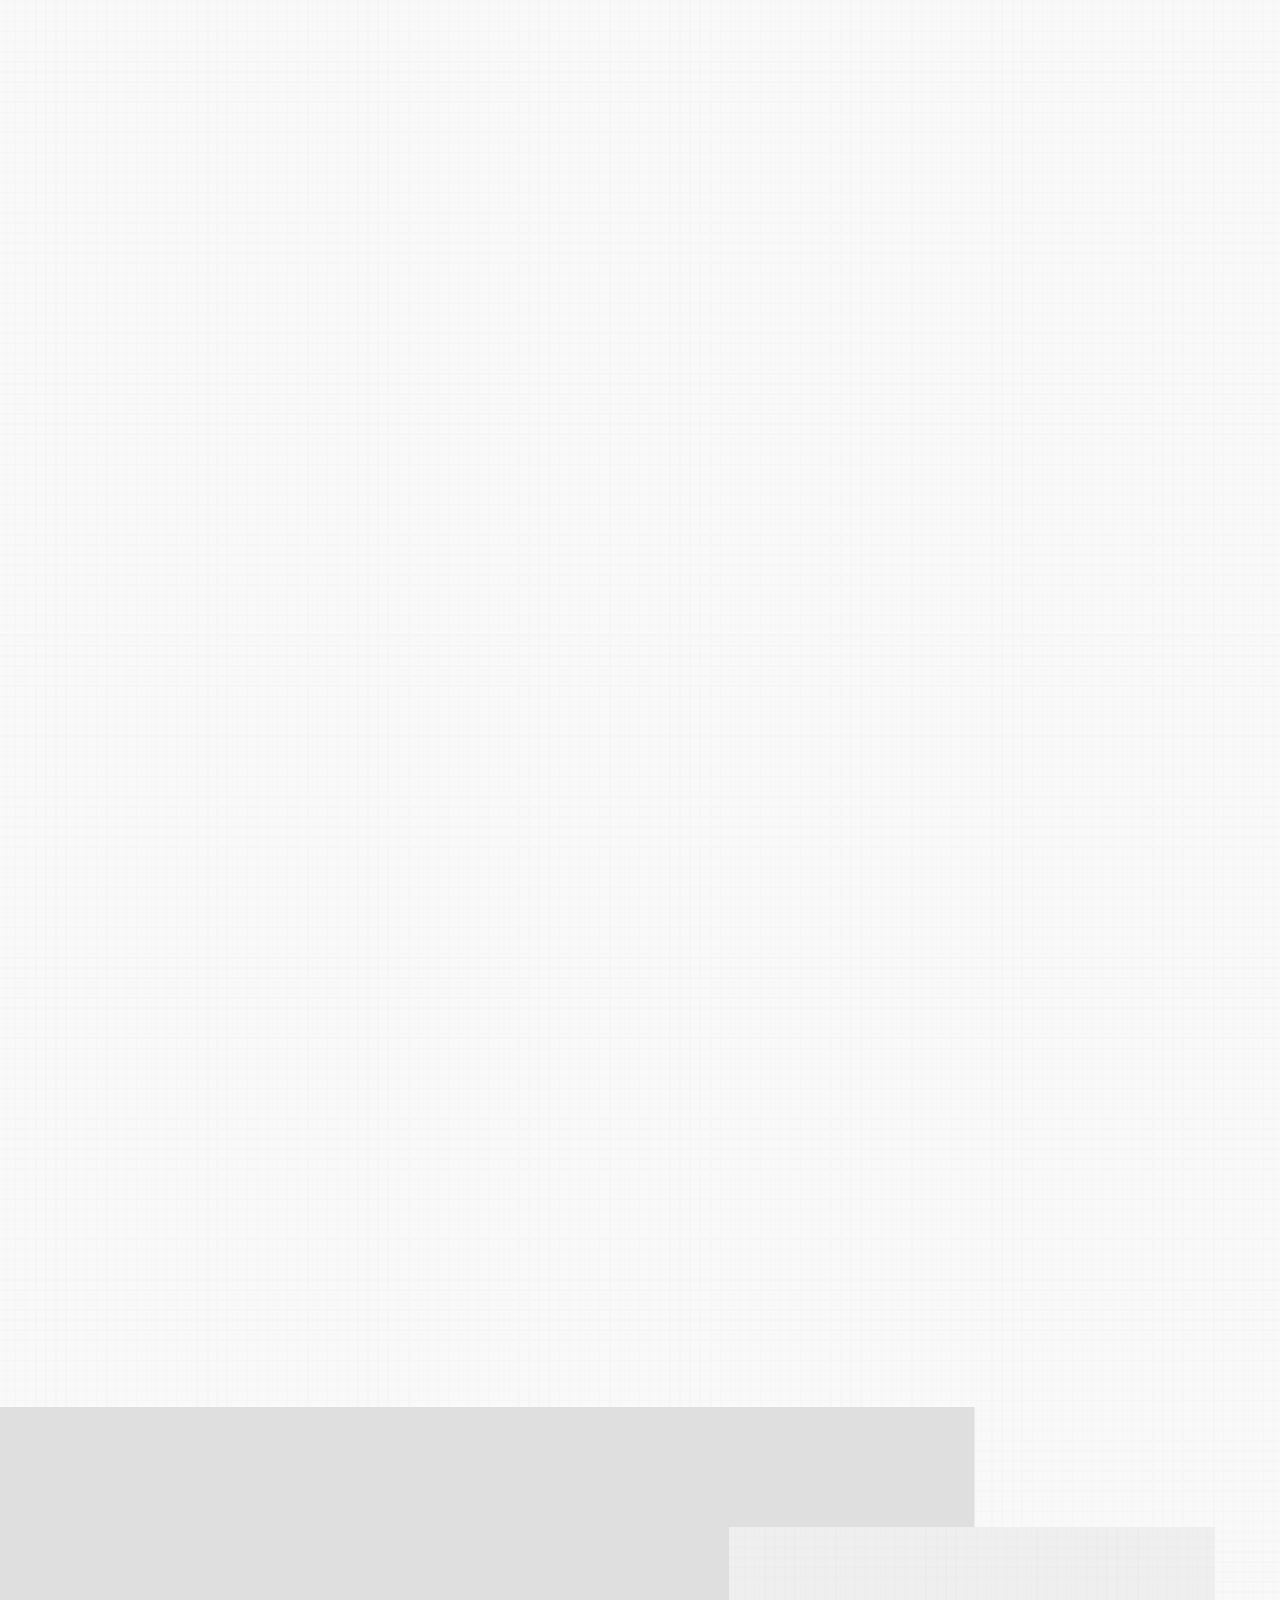
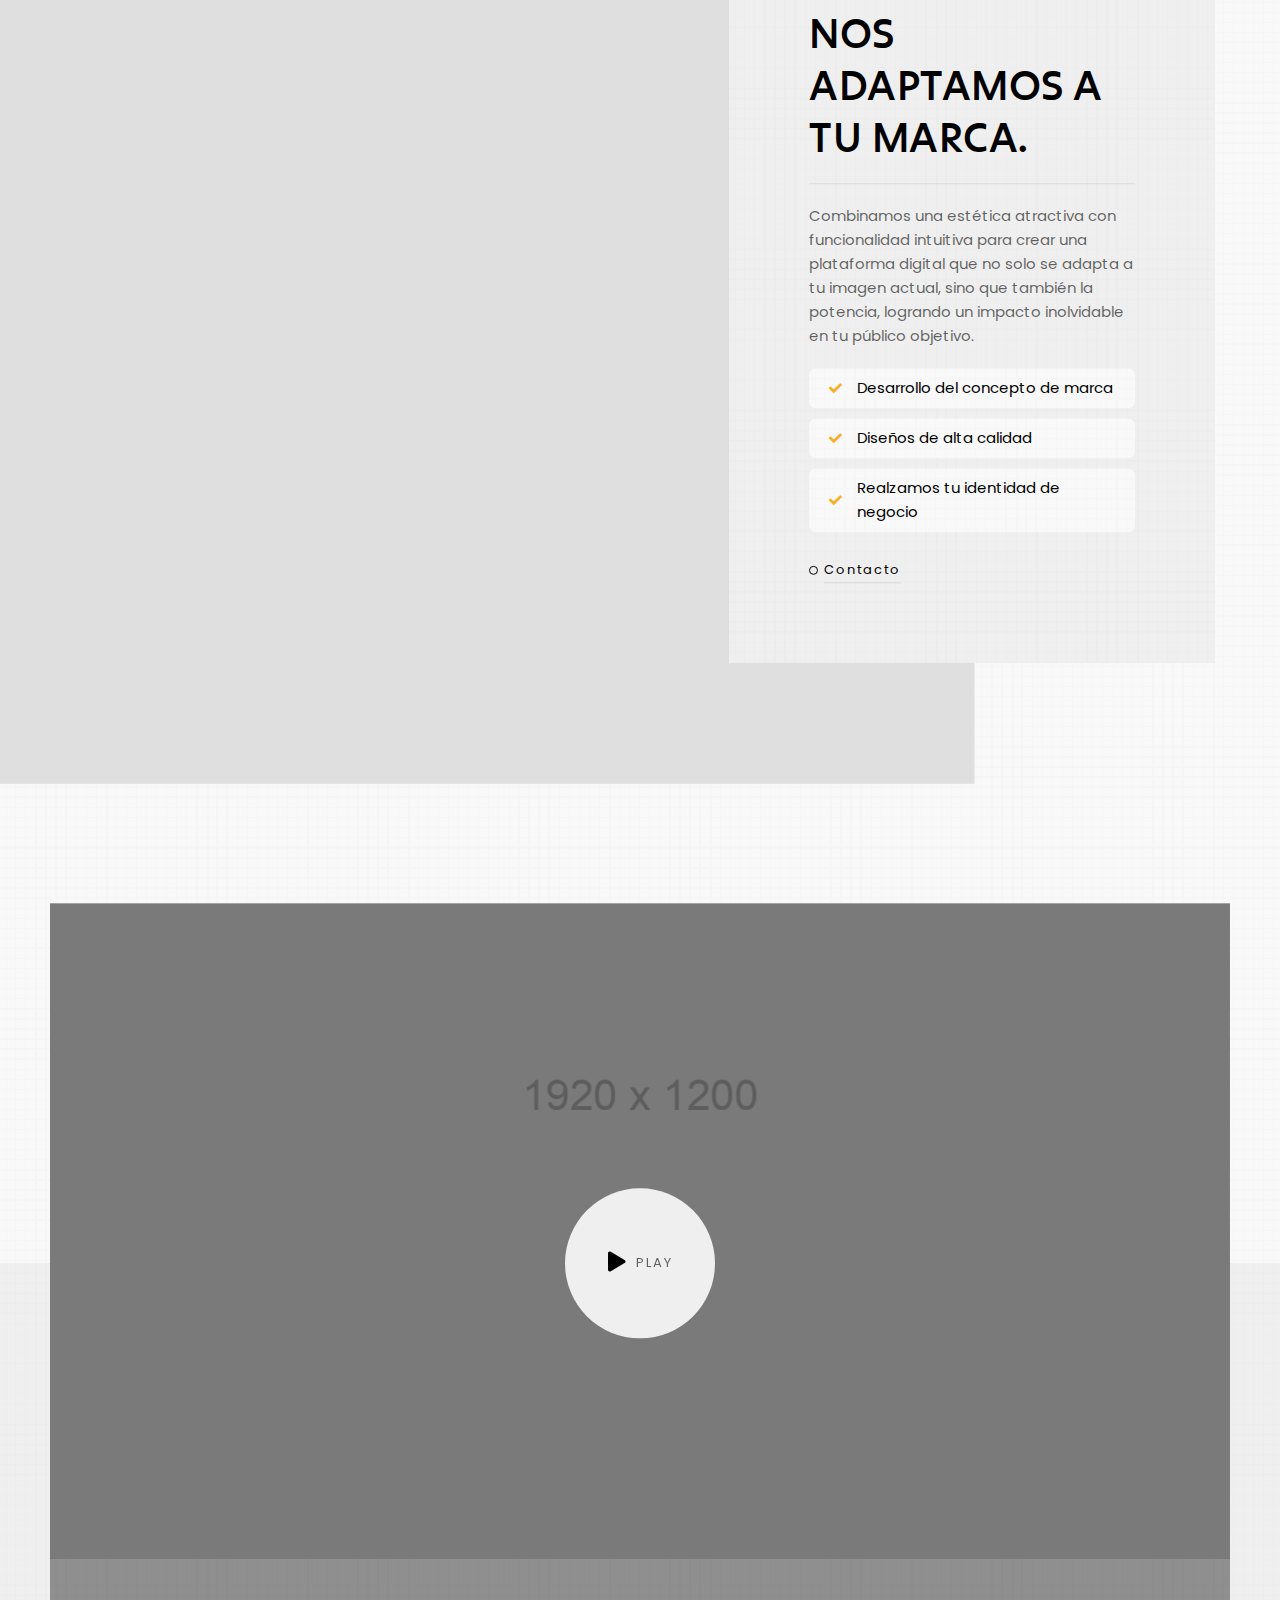
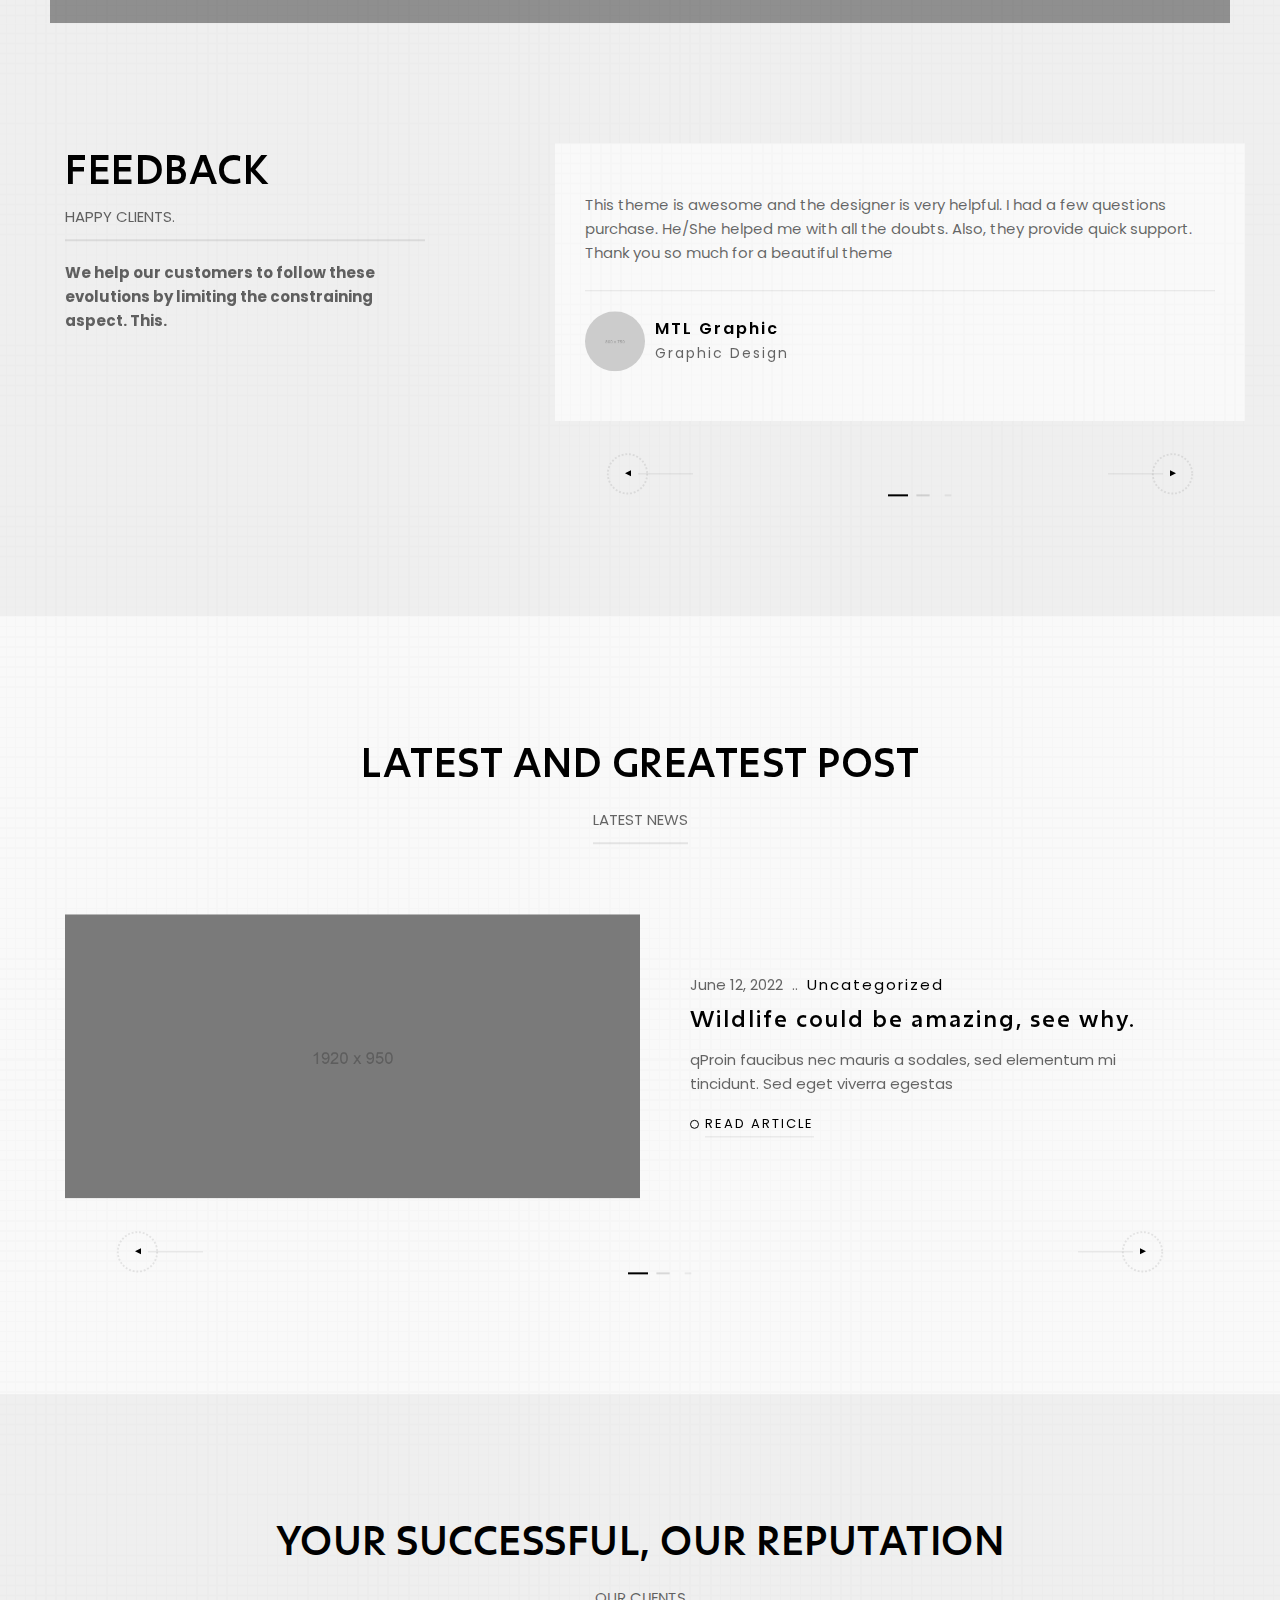
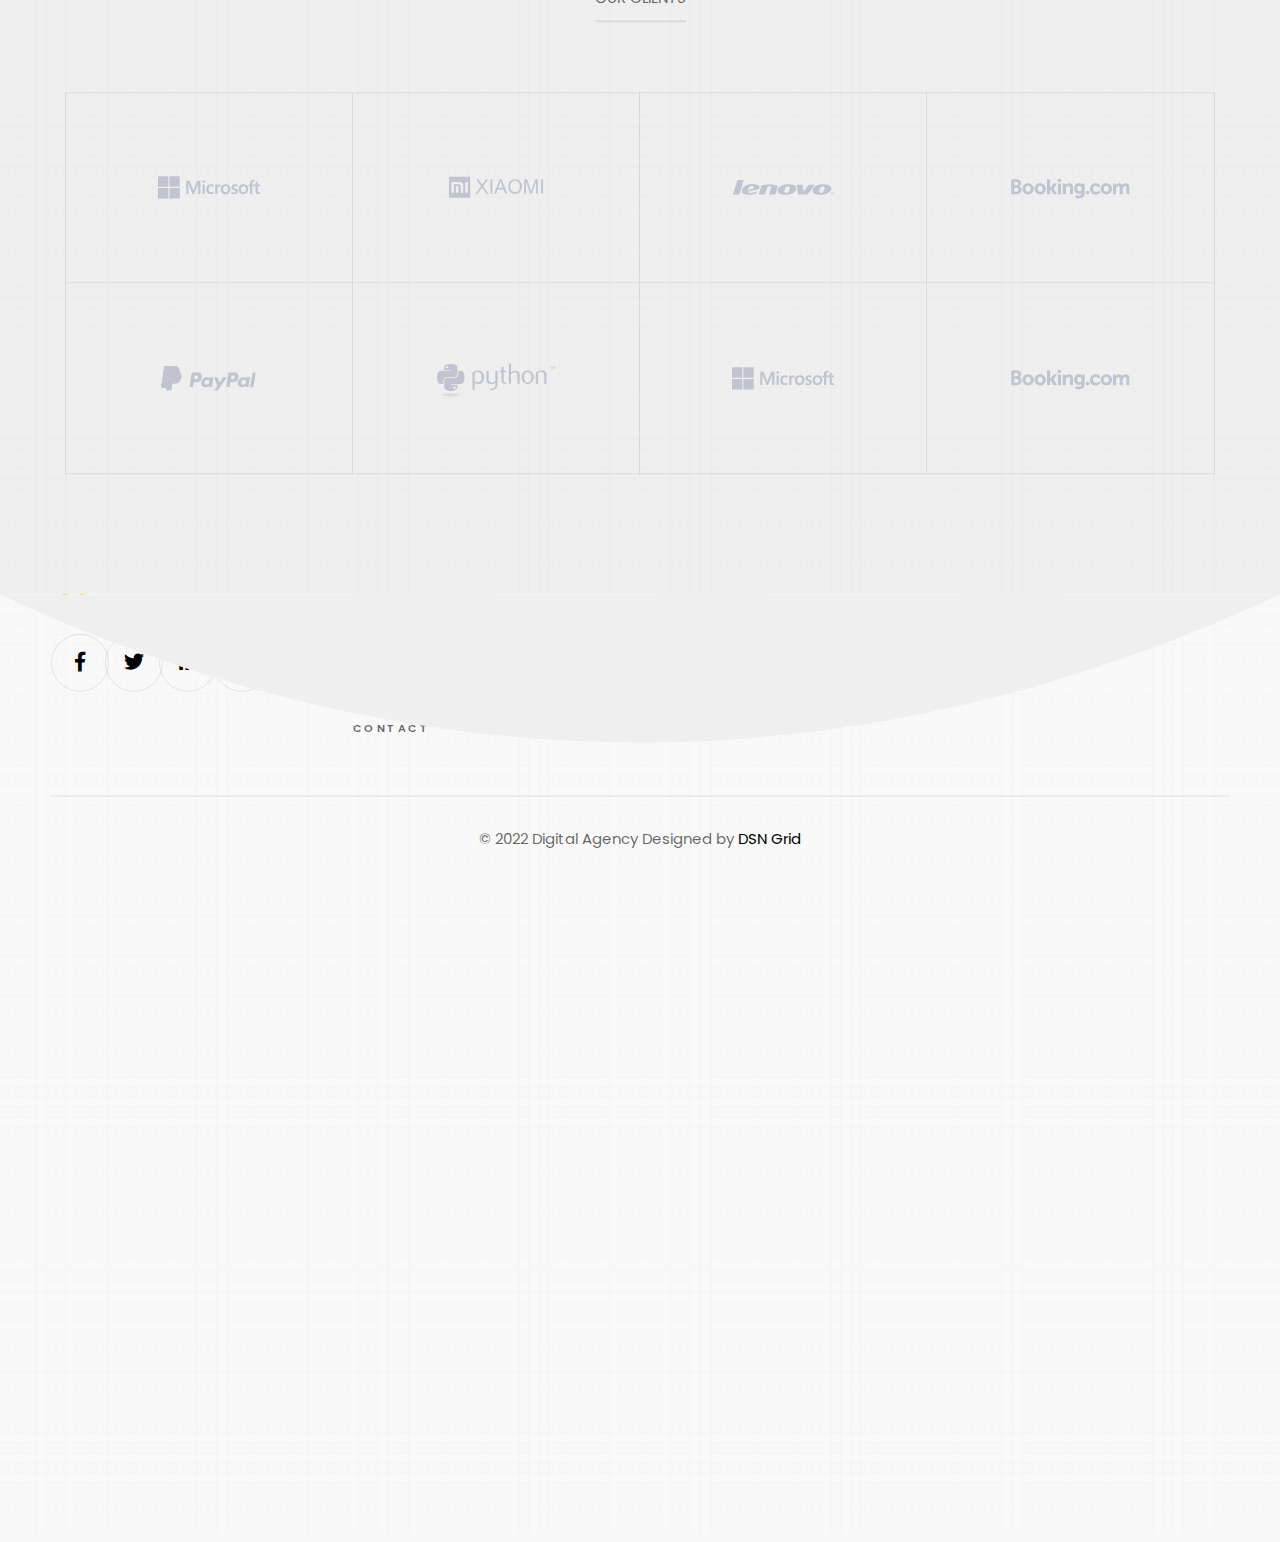
==== commit 8a679034: "Actualizacion2" ====
--- a/Web/creative-agency.html
+++ b/Web/creative-agency.html
@@ -236,6 +236,7 @@
         <div class="about-section about-arc section-margin" style="margin: 20vh 0;">
             <div class="container d-grid grid-md-2 d-grid-no-space">
                 <div class="box-left box-padding">
+                  
                     <h2 class="title-h2 p-relative body-font teayudamos heading-color sizeM">
                         ¿Qué haces cuando necesitas algo?
                     </h2>
@@ -246,7 +247,7 @@
 
                     <p class="max-w470 mt-20 sizeM mar-top black">
 
-                        En la era actual, tener un espacio digital no es meramente un capricho, 
+                        Tener un espacio digital no es meramente un capricho, 
                         es una exigencia del mercado. Nosotros estamos aquí para impulsar tu organización
                         hacia la vanguardia.
 
@@ -262,6 +263,7 @@
                             <span class="title-btn p-relative teayudamos z-index-1 heading-color">Contáctanos</span>
                         </a>
                     </div>
+                    
                 </div>
 
                 <div class="box-right box-creative p-relative">
@@ -269,7 +271,7 @@
                         <div class="img-box-parallax h-100 w-100 before-z-index dsn-animate dsn-effect-left border-rdu"
                              data-dsn-triggerhook="bottom"
                              data-dsn-grid="move-up" data-overlay="1">
-                            <img src='assets/img/bulbrand.png ' class="cover-bg-img has-direction"
+                            <img src='assets/img/ffffwoman.png' class="cover-bg-img has-direction"
                                  data-dsn-position="50% 0%" alt=''/>
                         </div>
 
@@ -289,7 +291,7 @@
         <!-- ========== End About Section ========== -->
 
         <!-- ========== Service ========== -->
-        <div class="container section-margin" style="margin-bottom: 20vh;">
+        <div class="container section-margin" style="margin-bottom: 20vh; margin-top: 25vh;">
             <div class="section-title mb-70 text-center d-flex flex-column">
                 <h2 class="title-h2 text-upper">Servicios</h2>
                 <p class="max-w570 mt-20 border-section-bottom">
@@ -402,6 +404,302 @@
 
         </div>
         <!-- ========== End Service ========== -->
+
+
+        <!-- ========== Portfolio ========== -->
+        <div class="p-relative over-hidden box-shadow-image box-image-transform dsn-style-cards section-margin ">
+            <div class="root-posts">
+                <div class="dsn-grid-layout dsn-grid dsn-posts dsn-post-type-cards use-horizontal-scroll box-image-normal"
+                     data-dsn-option='{"speed":15,"start":"0"}'>
+                    <article
+                            class="dsn-item-post start-section  grid-item p-relative">
+
+                        <h2 class="dsn-animate-up black"></h2>
+                        <h2 class="dsn-animate-down black">PORTAFOLIO</h2>
+
+                    </article>
+
+                    <article
+                            class="dsn-item-post grid-item over-hidden p-relative box-hover-image swiper-slide v-dark-head">
+                        <div class="box-content d-flex ">
+                            <a class="effect-ajax box-image-link bg-shadow" href="project-6.html"
+                               data-dsn-ajax="work" title="HEADPHONES">
+                                <div class="box-image-bg before-z-index dsn-swiper-parallax-transform"
+                                     data-overlay="4">
+                                    <img class="cover-bg-img" src="assets/img/portfolio/project6/1.jpg"
+                                         alt=""/>
+                                </div>
+                            </a>
+                            <div class="post-content dsn-bg p-relative z-index-1 d-flex flex-column">
+                                <div class="post-title-info">
+                                    <div class="post-meta max-w750">
+                                        <div class="p-relative d-inline-block dsn-category dsn-bg metas mb-10 entry-meta">
+                                            <span data-separator="&">Production</span>
+                                        </div>
+                                    </div>
+                                    <h2 class="post-title title-block">
+                                        <a href="project-6.html" class="effect-ajax"
+                                           data-dsn-ajax="work">
+                                            HEADPHONES
+                                        </a>
+                                    </h2>
+                                    <p class="section_description mt-15 max-w570 ">
+                                        ABOUT THE PROJECT Mode is an audio range designed to provide optimal
+                                        performance and comfort for every mode of use. The system utilises a
+                                    </p>
+                                    <a href="project-6.html"
+                                       class="effect-ajax dsn-post-link move-circle border-color-heading"
+                                       data-dsn="parallax" data-dsn-ajax="work">
+                                        <svg width="24" height="24" xmlns="http://www.w3.org/2000/svg">
+                                            <path class="arrow-after"
+                                                  d="M21.883 12l-7.527 6.235.644.765 9-7.521-9-7.479-.645.764 7.529 6.236h-21.884v1h21.883z"/>
+                                        </svg>
+                                    </a>
+                                </div>
+
+
+                            </div>
+                        </div>
+                    </article>
+
+
+                    <article
+                            class="dsn-item-post grid-item over-hidden p-relative box-hover-image swiper-slide v-dark-head">
+                        <div class="box-content d-flex ">
+                            <a class="effect-ajax box-image-link bg-shadow" href="project-5.html"
+                               data-dsn-ajax="work" title="DOG CHOW">
+                                <div class="box-image-bg before-z-index dsn-swiper-parallax-transform"
+                                     data-overlay="3">
+                                    <img class="cover-bg-img" src="assets/img/portfolio/project5/1.jpg"
+                                         alt=""/>
+                                </div>
+                            </a>
+                            <div class="post-content dsn-bg p-relative z-index-1 d-flex flex-column">
+                                <div class="post-title-info">
+                                    <div class="post-meta max-w750">
+                                        <div class="p-relative d-inline-block dsn-category dsn-bg metas mb-10 entry-meta">
+                                            <span data-separator=" & ">Photography</span>
+                                            <span data-separator=" & ">Production</span>
+                                        </div>
+                                    </div>
+                                    <h2 class="post-title title-block">
+                                        <a href="project-5.html" class="effect-ajax"
+                                           data-dsn-ajax="work">
+                                            DOG CHOW
+                                        </a>
+                                    </h2>
+                                    <p class="section_description mt-15 max-w570 ">
+                                        This optional section is only applicable to posts. It is a space for you to
+                                        write a summary of the post. Depending on the
+                                    </p>
+                                    <a href="project-5.html"
+                                       class="effect-ajax dsn-post-link move-circle border-color-heading"
+                                       data-dsn="parallax" data-dsn-ajax="work">
+                                        <svg width="24" height="24" xmlns="http://www.w3.org/2000/svg">
+                                            <path class="arrow-after"
+                                                  d="M21.883 12l-7.527 6.235.644.765 9-7.521-9-7.479-.645.764 7.529 6.236h-21.884v1h21.883z"/>
+                                        </svg>
+                                    </a>
+                                </div>
+
+
+                            </div>
+                        </div>
+
+
+                    </article>
+                    <article
+                            class="dsn-item-post grid-item over-hidden p-relative box-hover-image swiper-slide v-dark-head">
+                        <div class="box-content d-flex ">
+                            <a class="effect-ajax box-image-link bg-shadow" href="project-4.html"
+                               data-dsn-ajax="work" title="OPEN RUN">
+                                <div class="box-image-bg before-z-index dsn-swiper-parallax-transform"
+                                     data-overlay="2">
+                                    <img class="cover-bg-img" src="assets/img/portfolio/project4/1.jpg"
+                                         alt=""/>
+                                </div>
+                            </a>
+                            <div class="post-content dsn-bg p-relative z-index-1 d-flex flex-column">
+                                <div class="post-title-info">
+                                    <div class="post-meta max-w750">
+                                        <div class="p-relative d-inline-block dsn-category dsn-bg metas mb-10 entry-meta">
+                                            <span data-separator=" & ">Production</span>
+                                        </div>
+                                    </div>
+                                    <h2 class="post-title title-block">
+                                        <a href="project-4.html" class="effect-ajax"
+                                           data-dsn-ajax="work">
+                                            OPEN RUN
+                                        </a>
+                                    </h2>
+                                    <p class="section_description mt-15 max-w570 ">
+                                        ABOUT THE PROJECT Wondour™ was tasked with creating a pair of electronic
+                                        glasses that can help legally-blind and low-vision people see again. We’re
+                                        helping
+                                    </p>
+                                    <a href="project-4.html"
+                                       class="effect-ajax dsn-post-link move-circle border-color-heading"
+                                       data-dsn="parallax" data-dsn-ajax="work">
+                                        <svg width="24" height="24" xmlns="http://www.w3.org/2000/svg">
+                                            <path class="arrow-after"
+                                                  d="M21.883 12l-7.527 6.235.644.765 9-7.521-9-7.479-.645.764 7.529 6.236h-21.884v1h21.883z"/>
+                                        </svg>
+                                    </a>
+                                </div>
+
+
+                            </div>
+                        </div>
+
+
+                    </article>
+                    <article
+                            class="dsn-item-post grid-item over-hidden p-relative box-hover-image swiper-slide v-dark-head">
+                        <div class="box-content d-flex ">
+                            <a class="effect-ajax box-image-link bg-shadow" href="project-3.html"
+                               data-dsn-ajax="work" title="AUDI RS">
+                                <div class="box-image-bg before-z-index dsn-swiper-parallax-transform"
+                                     data-overlay="2">
+                                    <img class="cover-bg-img" src="assets/img/portfolio/project3/1.jpg"
+                                         alt=""/>
+                                </div>
+                            </a>
+                            <div class="post-content dsn-bg p-relative z-index-1 d-flex flex-column">
+                                <div class="post-title-info">
+                                    <div class="post-meta max-w750">
+                                        <div class="p-relative d-inline-block dsn-category dsn-bg metas mb-10 entry-meta">
+                                            <span data-separator=" & ">Photography</span>
+                                            <span data-separator=" & ">Production</span>
+                                        </div>
+                                    </div>
+                                    <h2 class="post-title title-block">
+                                        <a href="project-3.html" class="effect-ajax"
+                                           data-dsn-ajax="work">
+                                            AUDI RS
+                                        </a>
+                                    </h2>
+                                    <p class="section_description mt-15 max-w570 ">
+                                        This optional section is only applicable to posts. It is a space for you to
+                                        write a summary of the post. Depending on the
+                                    </p>
+                                    <a href="project-3.html"
+                                       class="effect-ajax dsn-post-link move-circle border-color-heading"
+                                       data-dsn="parallax" data-dsn-ajax="work">
+                                        <svg width="24" height="24" xmlns="http://www.w3.org/2000/svg">
+                                            <path class="arrow-after"
+                                                  d="M21.883 12l-7.527 6.235.644.765 9-7.521-9-7.479-.645.764 7.529 6.236h-21.884v1h21.883z"/>
+                                        </svg>
+                                    </a>
+                                </div>
+
+                            </div>
+                        </div>
+
+
+                    </article>
+                    <article
+                            class="dsn-item-post grid-item over-hidden p-relative box-hover-image swiper-slide v-dark-head">
+                        <div class="box-content d-flex ">
+                            <a class="effect-ajax box-image-link bg-shadow" href="project-2.html"
+                               data-dsn-ajax="work" title="MEN FASHION">
+                                <div class="box-image-bg before-z-index dsn-swiper-parallax-transform"
+                                     data-overlay="4">
+                                    <img class="cover-bg-img" src="assets/img/portfolio/project2/1.jpg"
+                                         alt=""/>
+                                </div>
+                            </a>
+                            <div class="post-content dsn-bg p-relative z-index-1 d-flex flex-column">
+                                <div class="post-title-info">
+                                    <div class="post-meta max-w750">
+                                        <div class="p-relative d-inline-block dsn-category dsn-bg metas mb-10 entry-meta">
+                                            <span data-separator=" & ">Photography</span>
+                                        </div>
+                                    </div>
+                                    <h2 class="post-title title-block">
+                                        <a href="project-2.html" class="effect-ajax"
+                                           data-dsn-ajax="work">
+                                            MEN FASHION
+                                        </a>
+                                    </h2>
+                                    <p class="section_description mt-15 max-w570 ">
+                                        Service Photographer Industry Daniel Jaramillo Published June 15th 2022
+                                        Caption #1 Caption #2 Caption #3 How is your visual identity? we give
+                                        fashion forward
+                                    </p>
+                                    <a href="project-2.html"
+                                       class="effect-ajax dsn-post-link move-circle border-color-heading"
+                                       data-dsn="parallax" data-dsn-ajax="work">
+                                        <svg width="24" height="24" xmlns="http://www.w3.org/2000/svg">
+                                            <path class="arrow-after"
+                                                  d="M21.883 12l-7.527 6.235.644.765 9-7.521-9-7.479-.645.764 7.529 6.236h-21.884v1h21.883z"/>
+                                        </svg>
+                                    </a>
+                                </div>
+
+                            </div>
+                        </div>
+
+
+                    </article>
+                    <article
+                            class="dsn-item-post grid-item over-hidden p-relative box-hover-image swiper-slide v-dark-head">
+                        <div class="box-content d-flex ">
+                            <a class="effect-ajax box-image-link bg-shadow" href="project-1.html"
+                               data-dsn-ajax="work" title="VISIONAID">
+                                <div class="box-image-bg before-z-index dsn-swiper-parallax-transform"
+                                     data-overlay="4">
+                                    <img class="cover-bg-img" src="assets/img/portfolio/project1/1.jpg"
+                                         alt=""/>
+                                </div>
+                            </a>
+                            <div class="post-content dsn-bg p-relative z-index-1 d-flex flex-column">
+                                <div class="post-title-info">
+                                    <div class="post-meta max-w750">
+                                        <div class="p-relative d-inline-block dsn-category dsn-bg metas mb-10 entry-meta">
+                                            <span data-separator=" & ">Creative</span>
+                                            <span data-separator=" & ">Photography</span>
+                                        </div>
+                                    </div>
+                                    <h2 class="post-title title-block">
+                                        <a href="project-1.html" class="effect-ajax"
+                                           data-dsn-ajax="work">
+                                            VISIONAID
+                                        </a>
+                                    </h2>
+                                    <p class="section_description mt-15 max-w570 ">
+                                        Service Photographer Industry Daniel Jaramillo Published June 15th 2022
+                                        Caption #1 Caption #2 Caption #3 How is your visual identity? we give
+                                        fashion forward
+                                    </p>
+                                    <a href="project-1.html"
+                                       class="effect-ajax dsn-post-link move-circle border-color-heading"
+                                       data-dsn="parallax" data-dsn-ajax="work">
+                                        <svg width="24" height="24" xmlns="http://www.w3.org/2000/svg">
+                                            <path class="arrow-after"
+                                                  d="M21.883 12l-7.527 6.235.644.765 9-7.521-9-7.479-.645.764 7.529 6.236h-21.884v1h21.883z"/>
+                                        </svg>
+                                    </a>
+                                </div>
+
+
+                            </div>
+                        </div>
+
+
+                    </article>
+
+                    <article
+                            class="dsn-item-post end-section grid-item p-relative">
+
+                        <h2 class="dsn-animate-up letter-stroke">AWESOME</h2>
+                        <h2 class="dsn-animate-down letter-stroke">DESIGNS</h2>
+
+                    </article>
+
+                </div>
+            </div>
+        </div>
+        <!-- ========== End Portfolio ========== -->
 
 
         <!-- ========== Right Box With Image  ========== -->
@@ -449,300 +747,6 @@
         </div>
         <!-- ========== End Right Box With Image  ========== -->
 
-        <!-- ========== Portfolio ========== -->
-        <div class="p-relative over-hidden box-shadow-image box-image-transform dsn-style-cards section-margin ">
-            <div class="root-posts">
-                <div class="dsn-grid-layout dsn-grid dsn-posts dsn-post-type-cards use-horizontal-scroll box-image-normal"
-                     data-dsn-option='{"speed":15,"start":"0"}'>
-                    <article
-                            class="dsn-item-post start-section  grid-item p-relative">
-
-                        <h2 class="dsn-animate-up black"></h2>
-                        <h2 class="dsn-animate-down black">PORTAFOLIO</h2>
-
-                    </article>
-
-                    <article
-                            class="dsn-item-post grid-item over-hidden p-relative box-hover-image swiper-slide v-dark-head">
-                        <div class="box-content d-flex ">
-                            <a class="effect-ajax box-image-link bg-shadow" href="project-6.html"
-                               data-dsn-ajax="work" title="HEADPHONES">
-                                <div class="box-image-bg before-z-index dsn-swiper-parallax-transform"
-                                     data-overlay="4">
-                                    <img class="cover-bg-img" src="assets/img/portfolio/project6/1.jpg"
-                                         alt=""/>
-                                </div>
-                            </a>
-                            <div class="post-content dsn-bg p-relative z-index-1 d-flex flex-column">
-                                <div class="post-title-info">
-                                    <div class="post-meta max-w750">
-                                        <div class="p-relative d-inline-block dsn-category dsn-bg metas mb-10 entry-meta">
-                                            <span data-separator="&">Production</span>
-                                        </div>
-                                    </div>
-                                    <h2 class="post-title title-block">
-                                        <a href="project-6.html" class="effect-ajax"
-                                           data-dsn-ajax="work">
-                                            HEADPHONES
-                                        </a>
-                                    </h2>
-                                    <p class="section_description mt-15 max-w570 ">
-                                        ABOUT THE PROJECT Mode is an audio range designed to provide optimal
-                                        performance and comfort for every mode of use. The system utilises a
-                                    </p>
-                                    <a href="project-6.html"
-                                       class="effect-ajax dsn-post-link move-circle border-color-heading"
-                                       data-dsn="parallax" data-dsn-ajax="work">
-                                        <svg width="24" height="24" xmlns="http://www.w3.org/2000/svg">
-                                            <path class="arrow-after"
-                                                  d="M21.883 12l-7.527 6.235.644.765 9-7.521-9-7.479-.645.764 7.529 6.236h-21.884v1h21.883z"/>
-                                        </svg>
-                                    </a>
-                                </div>
-
-
-                            </div>
-                        </div>
-                    </article>
-
-
-                    <article
-                            class="dsn-item-post grid-item over-hidden p-relative box-hover-image swiper-slide v-dark-head">
-                        <div class="box-content d-flex ">
-                            <a class="effect-ajax box-image-link bg-shadow" href="project-5.html"
-                               data-dsn-ajax="work" title="DOG CHOW">
-                                <div class="box-image-bg before-z-index dsn-swiper-parallax-transform"
-                                     data-overlay="3">
-                                    <img class="cover-bg-img" src="assets/img/portfolio/project5/1.jpg"
-                                         alt=""/>
-                                </div>
-                            </a>
-                            <div class="post-content dsn-bg p-relative z-index-1 d-flex flex-column">
-                                <div class="post-title-info">
-                                    <div class="post-meta max-w750">
-                                        <div class="p-relative d-inline-block dsn-category dsn-bg metas mb-10 entry-meta">
-                                            <span data-separator=" & ">Photography</span>
-                                            <span data-separator=" & ">Production</span>
-                                        </div>
-                                    </div>
-                                    <h2 class="post-title title-block">
-                                        <a href="project-5.html" class="effect-ajax"
-                                           data-dsn-ajax="work">
-                                            DOG CHOW
-                                        </a>
-                                    </h2>
-                                    <p class="section_description mt-15 max-w570 ">
-                                        This optional section is only applicable to posts. It is a space for you to
-                                        write a summary of the post. Depending on the
-                                    </p>
-                                    <a href="project-5.html"
-                                       class="effect-ajax dsn-post-link move-circle border-color-heading"
-                                       data-dsn="parallax" data-dsn-ajax="work">
-                                        <svg width="24" height="24" xmlns="http://www.w3.org/2000/svg">
-                                            <path class="arrow-after"
-                                                  d="M21.883 12l-7.527 6.235.644.765 9-7.521-9-7.479-.645.764 7.529 6.236h-21.884v1h21.883z"/>
-                                        </svg>
-                                    </a>
-                                </div>
-
-
-                            </div>
-                        </div>
-
-
-                    </article>
-                    <article
-                            class="dsn-item-post grid-item over-hidden p-relative box-hover-image swiper-slide v-dark-head">
-                        <div class="box-content d-flex ">
-                            <a class="effect-ajax box-image-link bg-shadow" href="project-4.html"
-                               data-dsn-ajax="work" title="OPEN RUN">
-                                <div class="box-image-bg before-z-index dsn-swiper-parallax-transform"
-                                     data-overlay="2">
-                                    <img class="cover-bg-img" src="assets/img/portfolio/project4/1.jpg"
-                                         alt=""/>
-                                </div>
-                            </a>
-                            <div class="post-content dsn-bg p-relative z-index-1 d-flex flex-column">
-                                <div class="post-title-info">
-                                    <div class="post-meta max-w750">
-                                        <div class="p-relative d-inline-block dsn-category dsn-bg metas mb-10 entry-meta">
-                                            <span data-separator=" & ">Production</span>
-                                        </div>
-                                    </div>
-                                    <h2 class="post-title title-block">
-                                        <a href="project-4.html" class="effect-ajax"
-                                           data-dsn-ajax="work">
-                                            OPEN RUN
-                                        </a>
-                                    </h2>
-                                    <p class="section_description mt-15 max-w570 ">
-                                        ABOUT THE PROJECT Wondour™ was tasked with creating a pair of electronic
-                                        glasses that can help legally-blind and low-vision people see again. We’re
-                                        helping
-                                    </p>
-                                    <a href="project-4.html"
-                                       class="effect-ajax dsn-post-link move-circle border-color-heading"
-                                       data-dsn="parallax" data-dsn-ajax="work">
-                                        <svg width="24" height="24" xmlns="http://www.w3.org/2000/svg">
-                                            <path class="arrow-after"
-                                                  d="M21.883 12l-7.527 6.235.644.765 9-7.521-9-7.479-.645.764 7.529 6.236h-21.884v1h21.883z"/>
-                                        </svg>
-                                    </a>
-                                </div>
-
-
-                            </div>
-                        </div>
-
-
-                    </article>
-                    <article
-                            class="dsn-item-post grid-item over-hidden p-relative box-hover-image swiper-slide v-dark-head">
-                        <div class="box-content d-flex ">
-                            <a class="effect-ajax box-image-link bg-shadow" href="project-3.html"
-                               data-dsn-ajax="work" title="AUDI RS">
-                                <div class="box-image-bg before-z-index dsn-swiper-parallax-transform"
-                                     data-overlay="2">
-                                    <img class="cover-bg-img" src="assets/img/portfolio/project3/1.jpg"
-                                         alt=""/>
-                                </div>
-                            </a>
-                            <div class="post-content dsn-bg p-relative z-index-1 d-flex flex-column">
-                                <div class="post-title-info">
-                                    <div class="post-meta max-w750">
-                                        <div class="p-relative d-inline-block dsn-category dsn-bg metas mb-10 entry-meta">
-                                            <span data-separator=" & ">Photography</span>
-                                            <span data-separator=" & ">Production</span>
-                                        </div>
-                                    </div>
-                                    <h2 class="post-title title-block">
-                                        <a href="project-3.html" class="effect-ajax"
-                                           data-dsn-ajax="work">
-                                            AUDI RS
-                                        </a>
-                                    </h2>
-                                    <p class="section_description mt-15 max-w570 ">
-                                        This optional section is only applicable to posts. It is a space for you to
-                                        write a summary of the post. Depending on the
-                                    </p>
-                                    <a href="project-3.html"
-                                       class="effect-ajax dsn-post-link move-circle border-color-heading"
-                                       data-dsn="parallax" data-dsn-ajax="work">
-                                        <svg width="24" height="24" xmlns="http://www.w3.org/2000/svg">
-                                            <path class="arrow-after"
-                                                  d="M21.883 12l-7.527 6.235.644.765 9-7.521-9-7.479-.645.764 7.529 6.236h-21.884v1h21.883z"/>
-                                        </svg>
-                                    </a>
-                                </div>
-
-                            </div>
-                        </div>
-
-
-                    </article>
-                    <article
-                            class="dsn-item-post grid-item over-hidden p-relative box-hover-image swiper-slide v-dark-head">
-                        <div class="box-content d-flex ">
-                            <a class="effect-ajax box-image-link bg-shadow" href="project-2.html"
-                               data-dsn-ajax="work" title="MEN FASHION">
-                                <div class="box-image-bg before-z-index dsn-swiper-parallax-transform"
-                                     data-overlay="4">
-                                    <img class="cover-bg-img" src="assets/img/portfolio/project2/1.jpg"
-                                         alt=""/>
-                                </div>
-                            </a>
-                            <div class="post-content dsn-bg p-relative z-index-1 d-flex flex-column">
-                                <div class="post-title-info">
-                                    <div class="post-meta max-w750">
-                                        <div class="p-relative d-inline-block dsn-category dsn-bg metas mb-10 entry-meta">
-                                            <span data-separator=" & ">Photography</span>
-                                        </div>
-                                    </div>
-                                    <h2 class="post-title title-block">
-                                        <a href="project-2.html" class="effect-ajax"
-                                           data-dsn-ajax="work">
-                                            MEN FASHION
-                                        </a>
-                                    </h2>
-                                    <p class="section_description mt-15 max-w570 ">
-                                        Service Photographer Industry Daniel Jaramillo Published June 15th 2022
-                                        Caption #1 Caption #2 Caption #3 How is your visual identity? we give
-                                        fashion forward
-                                    </p>
-                                    <a href="project-2.html"
-                                       class="effect-ajax dsn-post-link move-circle border-color-heading"
-                                       data-dsn="parallax" data-dsn-ajax="work">
-                                        <svg width="24" height="24" xmlns="http://www.w3.org/2000/svg">
-                                            <path class="arrow-after"
-                                                  d="M21.883 12l-7.527 6.235.644.765 9-7.521-9-7.479-.645.764 7.529 6.236h-21.884v1h21.883z"/>
-                                        </svg>
-                                    </a>
-                                </div>
-
-                            </div>
-                        </div>
-
-
-                    </article>
-                    <article
-                            class="dsn-item-post grid-item over-hidden p-relative box-hover-image swiper-slide v-dark-head">
-                        <div class="box-content d-flex ">
-                            <a class="effect-ajax box-image-link bg-shadow" href="project-1.html"
-                               data-dsn-ajax="work" title="VISIONAID">
-                                <div class="box-image-bg before-z-index dsn-swiper-parallax-transform"
-                                     data-overlay="4">
-                                    <img class="cover-bg-img" src="assets/img/portfolio/project1/1.jpg"
-                                         alt=""/>
-                                </div>
-                            </a>
-                            <div class="post-content dsn-bg p-relative z-index-1 d-flex flex-column">
-                                <div class="post-title-info">
-                                    <div class="post-meta max-w750">
-                                        <div class="p-relative d-inline-block dsn-category dsn-bg metas mb-10 entry-meta">
-                                            <span data-separator=" & ">Creative</span>
-                                            <span data-separator=" & ">Photography</span>
-                                        </div>
-                                    </div>
-                                    <h2 class="post-title title-block">
-                                        <a href="project-1.html" class="effect-ajax"
-                                           data-dsn-ajax="work">
-                                            VISIONAID
-                                        </a>
-                                    </h2>
-                                    <p class="section_description mt-15 max-w570 ">
-                                        Service Photographer Industry Daniel Jaramillo Published June 15th 2022
-                                        Caption #1 Caption #2 Caption #3 How is your visual identity? we give
-                                        fashion forward
-                                    </p>
-                                    <a href="project-1.html"
-                                       class="effect-ajax dsn-post-link move-circle border-color-heading"
-                                       data-dsn="parallax" data-dsn-ajax="work">
-                                        <svg width="24" height="24" xmlns="http://www.w3.org/2000/svg">
-                                            <path class="arrow-after"
-                                                  d="M21.883 12l-7.527 6.235.644.765 9-7.521-9-7.479-.645.764 7.529 6.236h-21.884v1h21.883z"/>
-                                        </svg>
-                                    </a>
-                                </div>
-
-
-                            </div>
-                        </div>
-
-
-                    </article>
-
-                    <article
-                            class="dsn-item-post end-section grid-item p-relative">
-
-                        <h2 class="dsn-animate-up letter-stroke">AWESOME</h2>
-                        <h2 class="dsn-animate-down letter-stroke">DESIGNS</h2>
-
-                    </article>
-
-                </div>
-            </div>
-        </div>
-        <!-- ========== End Portfolio ========== -->
 
         <!-- ========== Play Video ========== -->
         <div class="p-relative dsn-container section-padding hv-80">
--- a/Web/assets/css/style.css
+++ b/Web/assets/css/style.css
@@ -2593,7 +2593,7 @@
 }
 .dsn-posts .dsn-animate-up, .dsn-posts .dsn-animate-down {
   font-size: 5vw;
-  line-height: 15vw;
+  line-height: 15vw;  
   opacity: 0.5;
 }
 .dsn-posts .dsn-animate-down {
@@ -6672,7 +6672,7 @@
 }
 
 .hide {
-  transform: translateY(-100%); /* Move the element out of view */
+  transform: translateY(-10%); /* Move the element out of view */
 }
 
 .toggle-text{
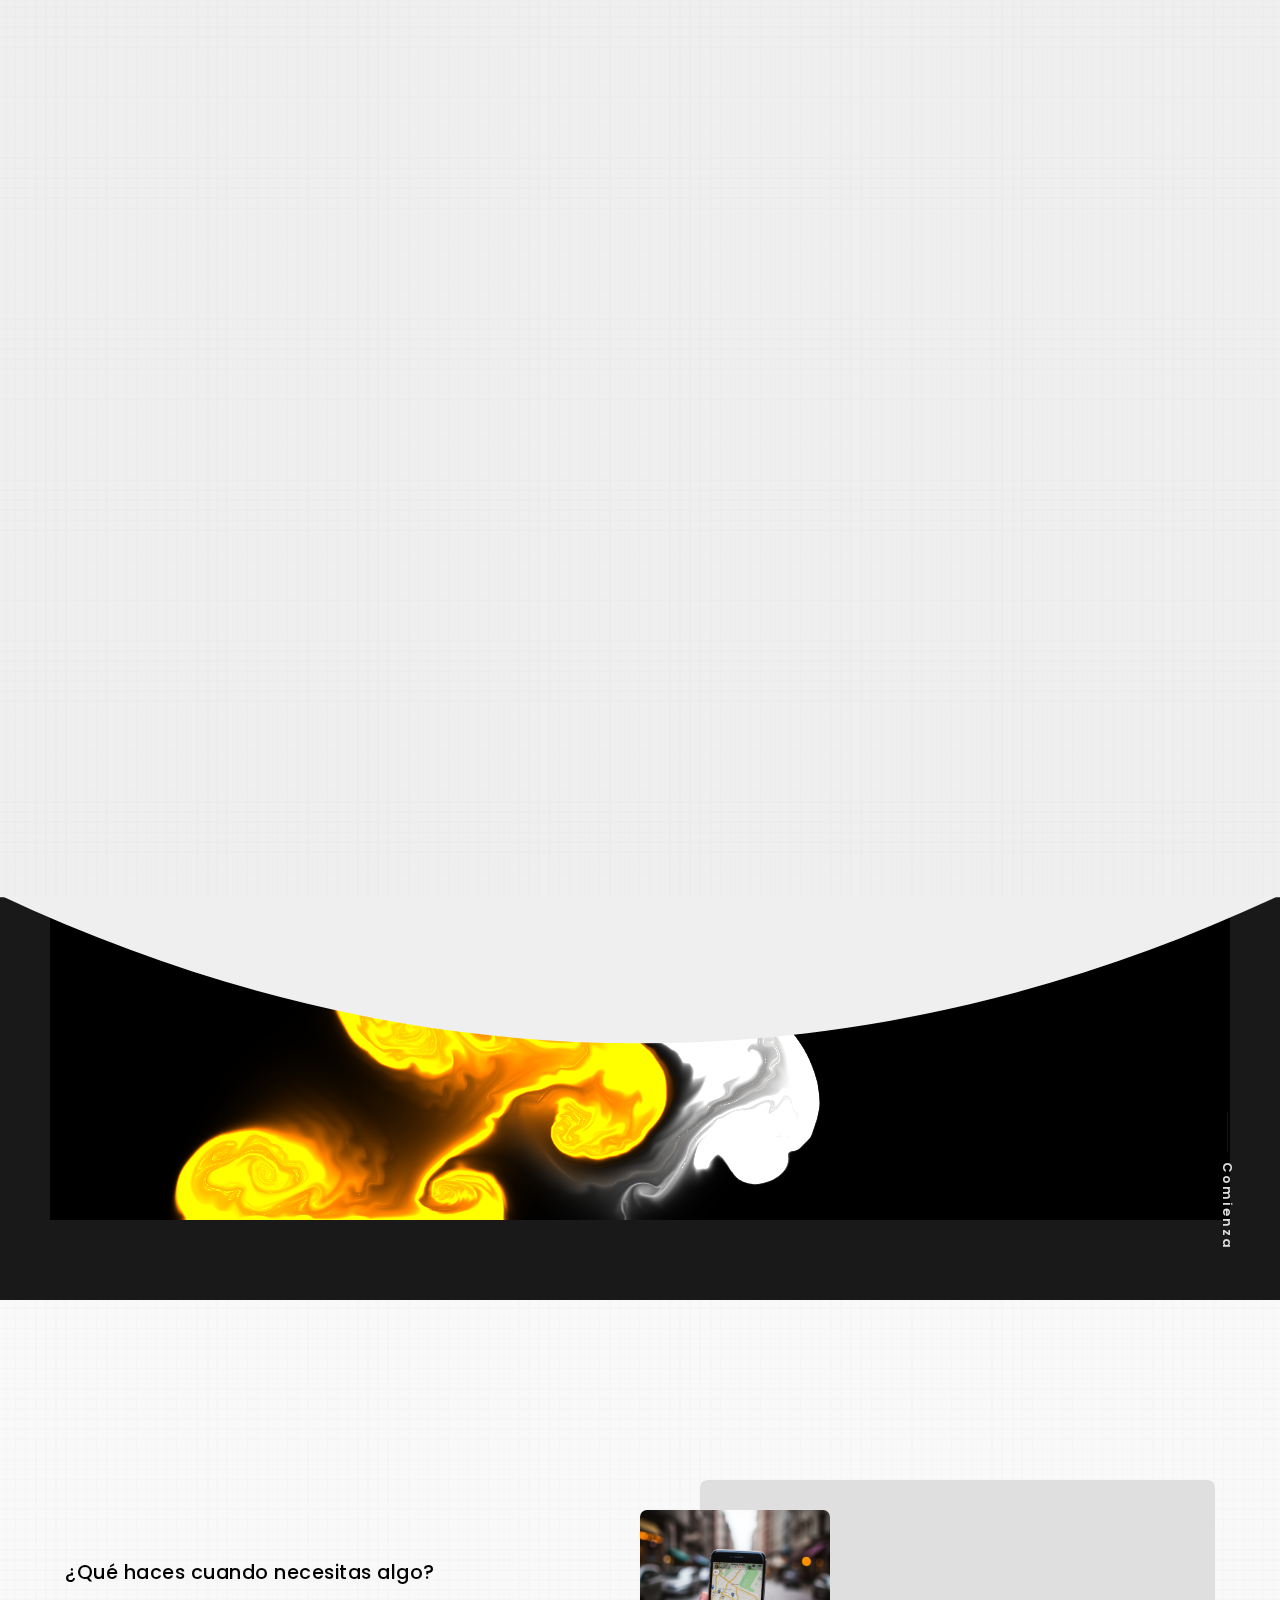
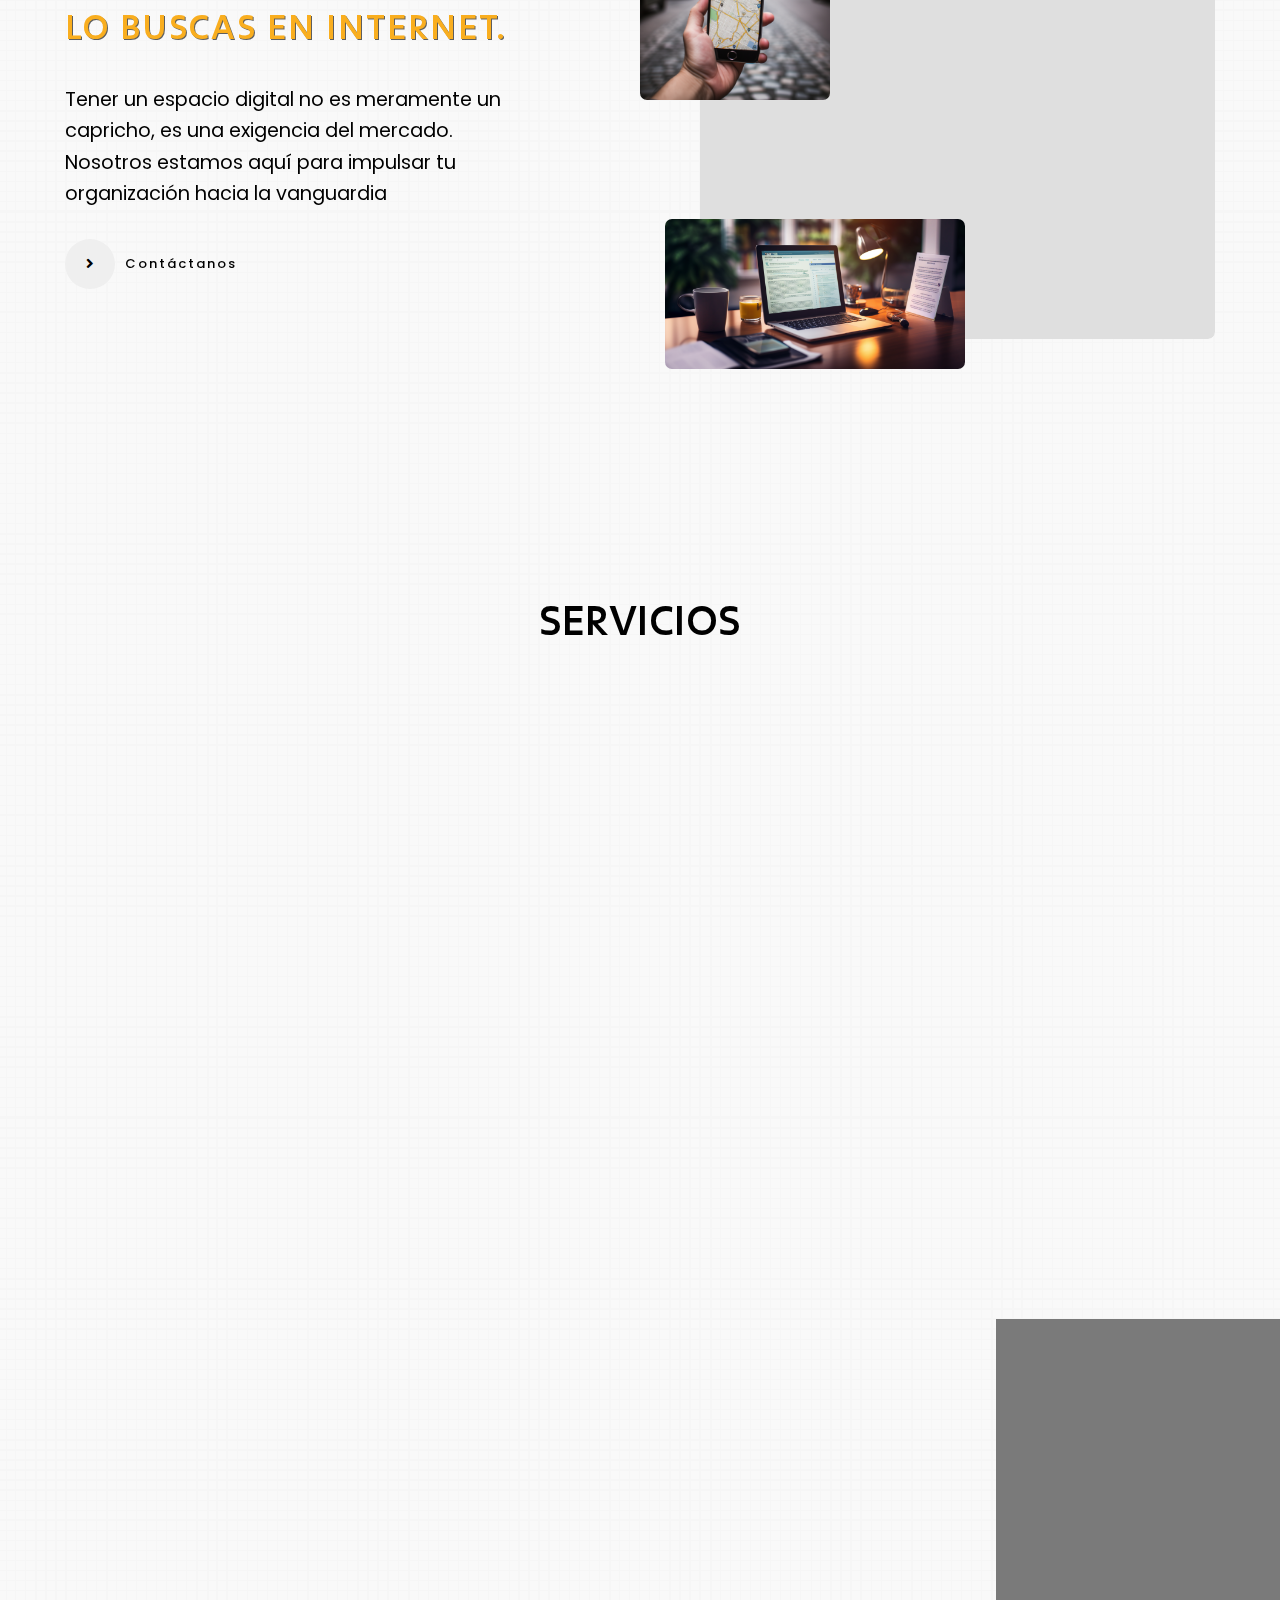
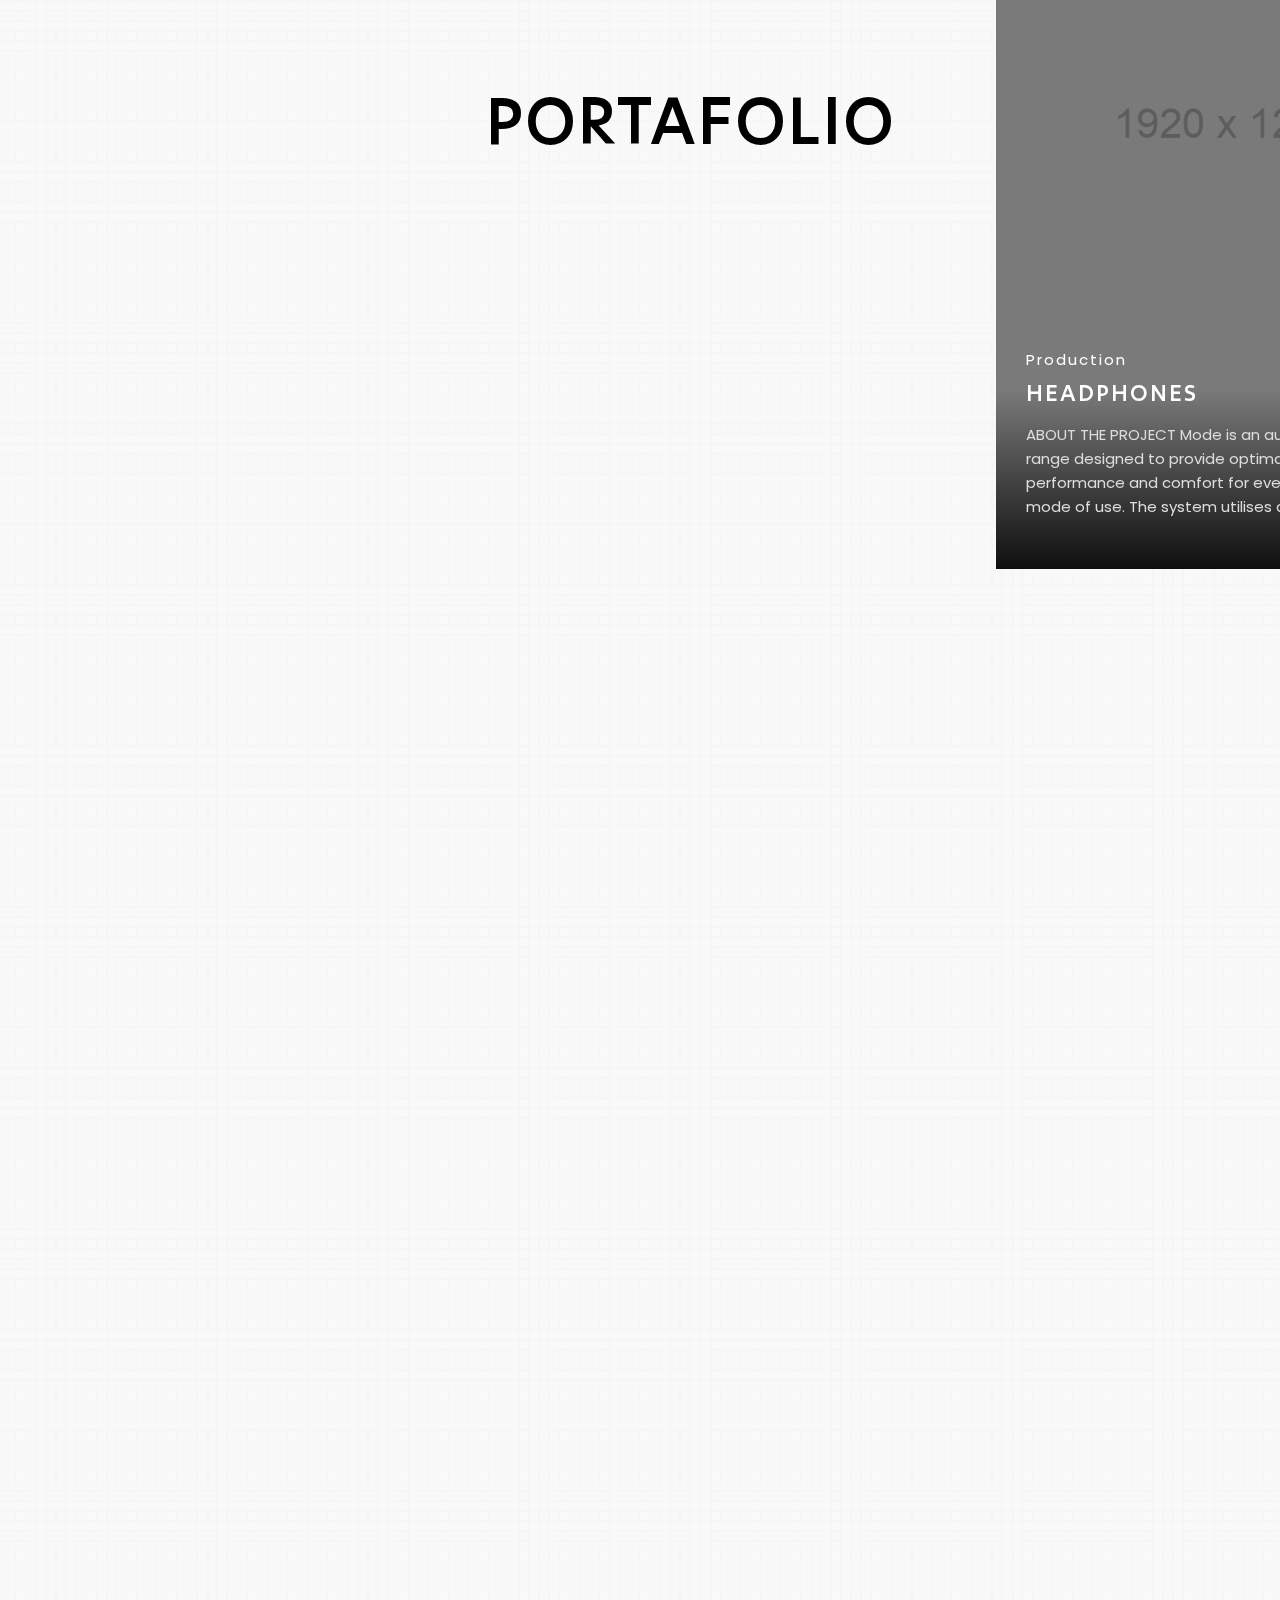
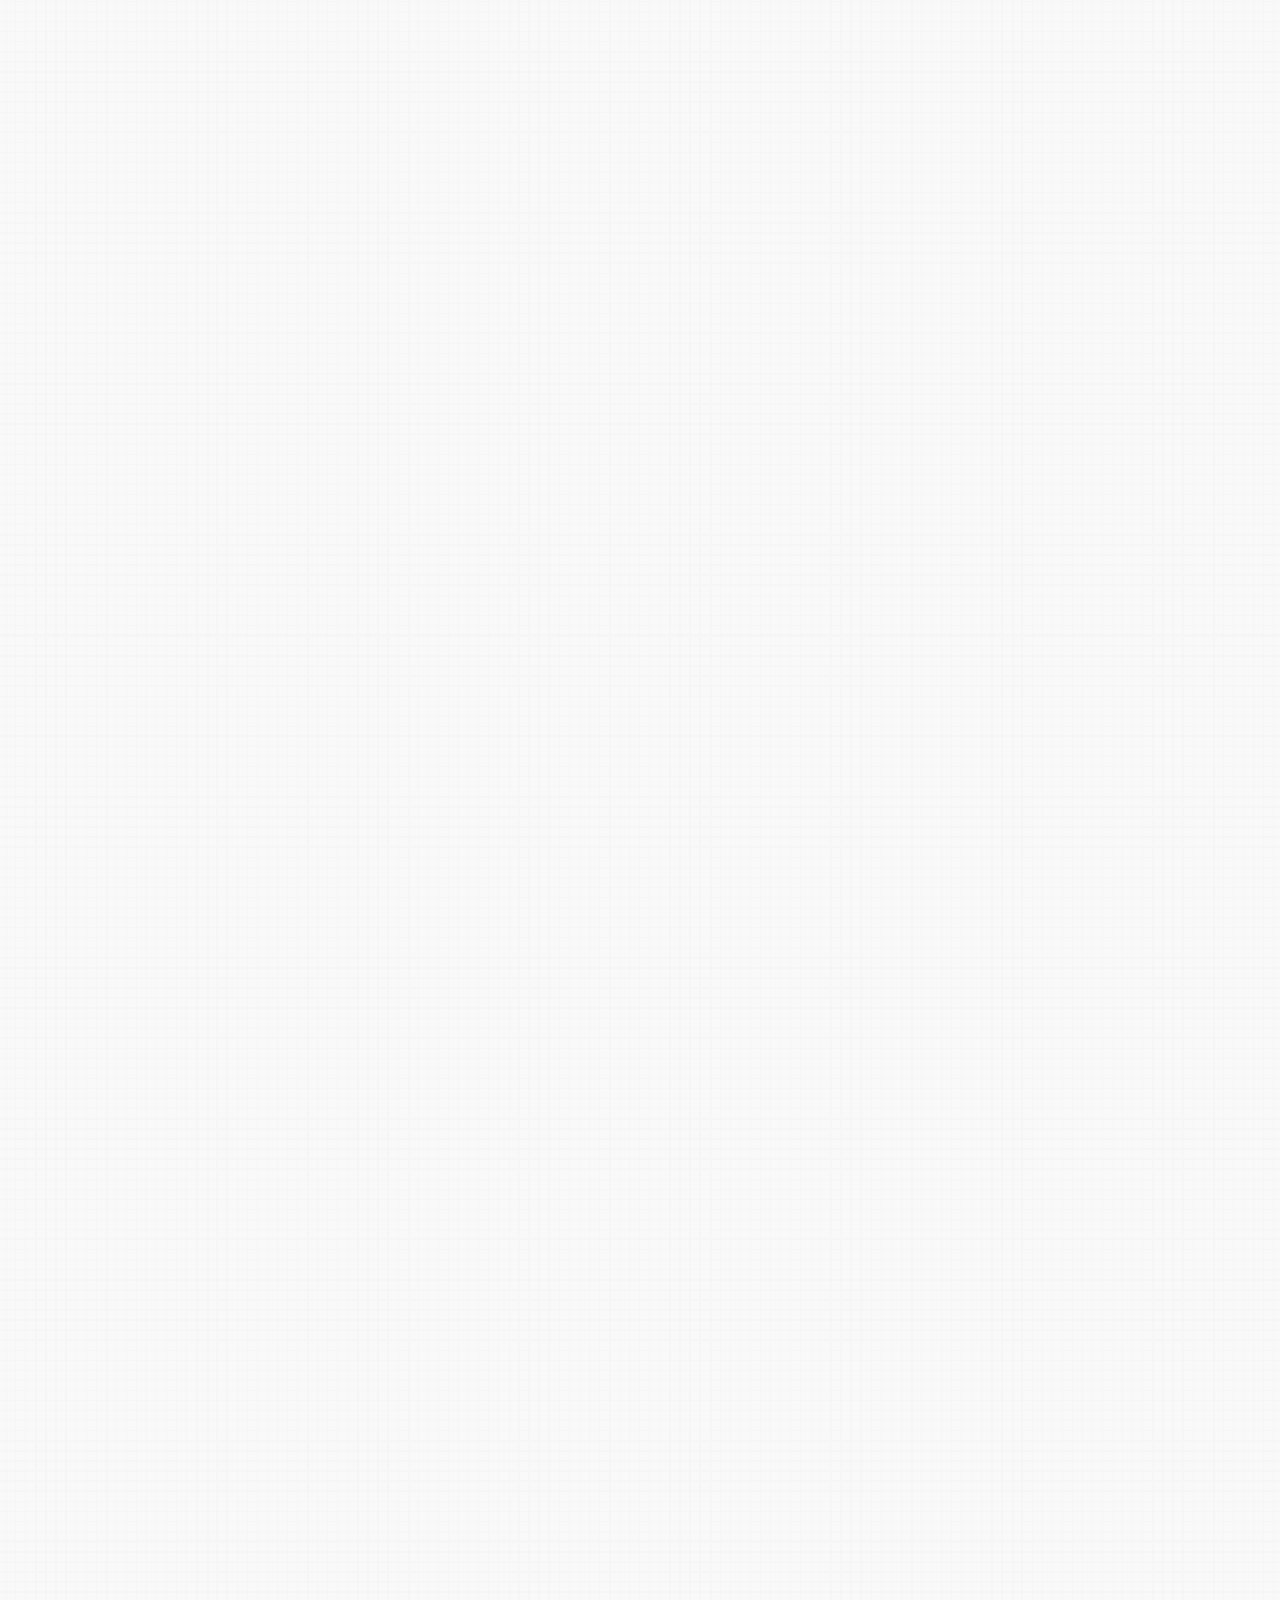
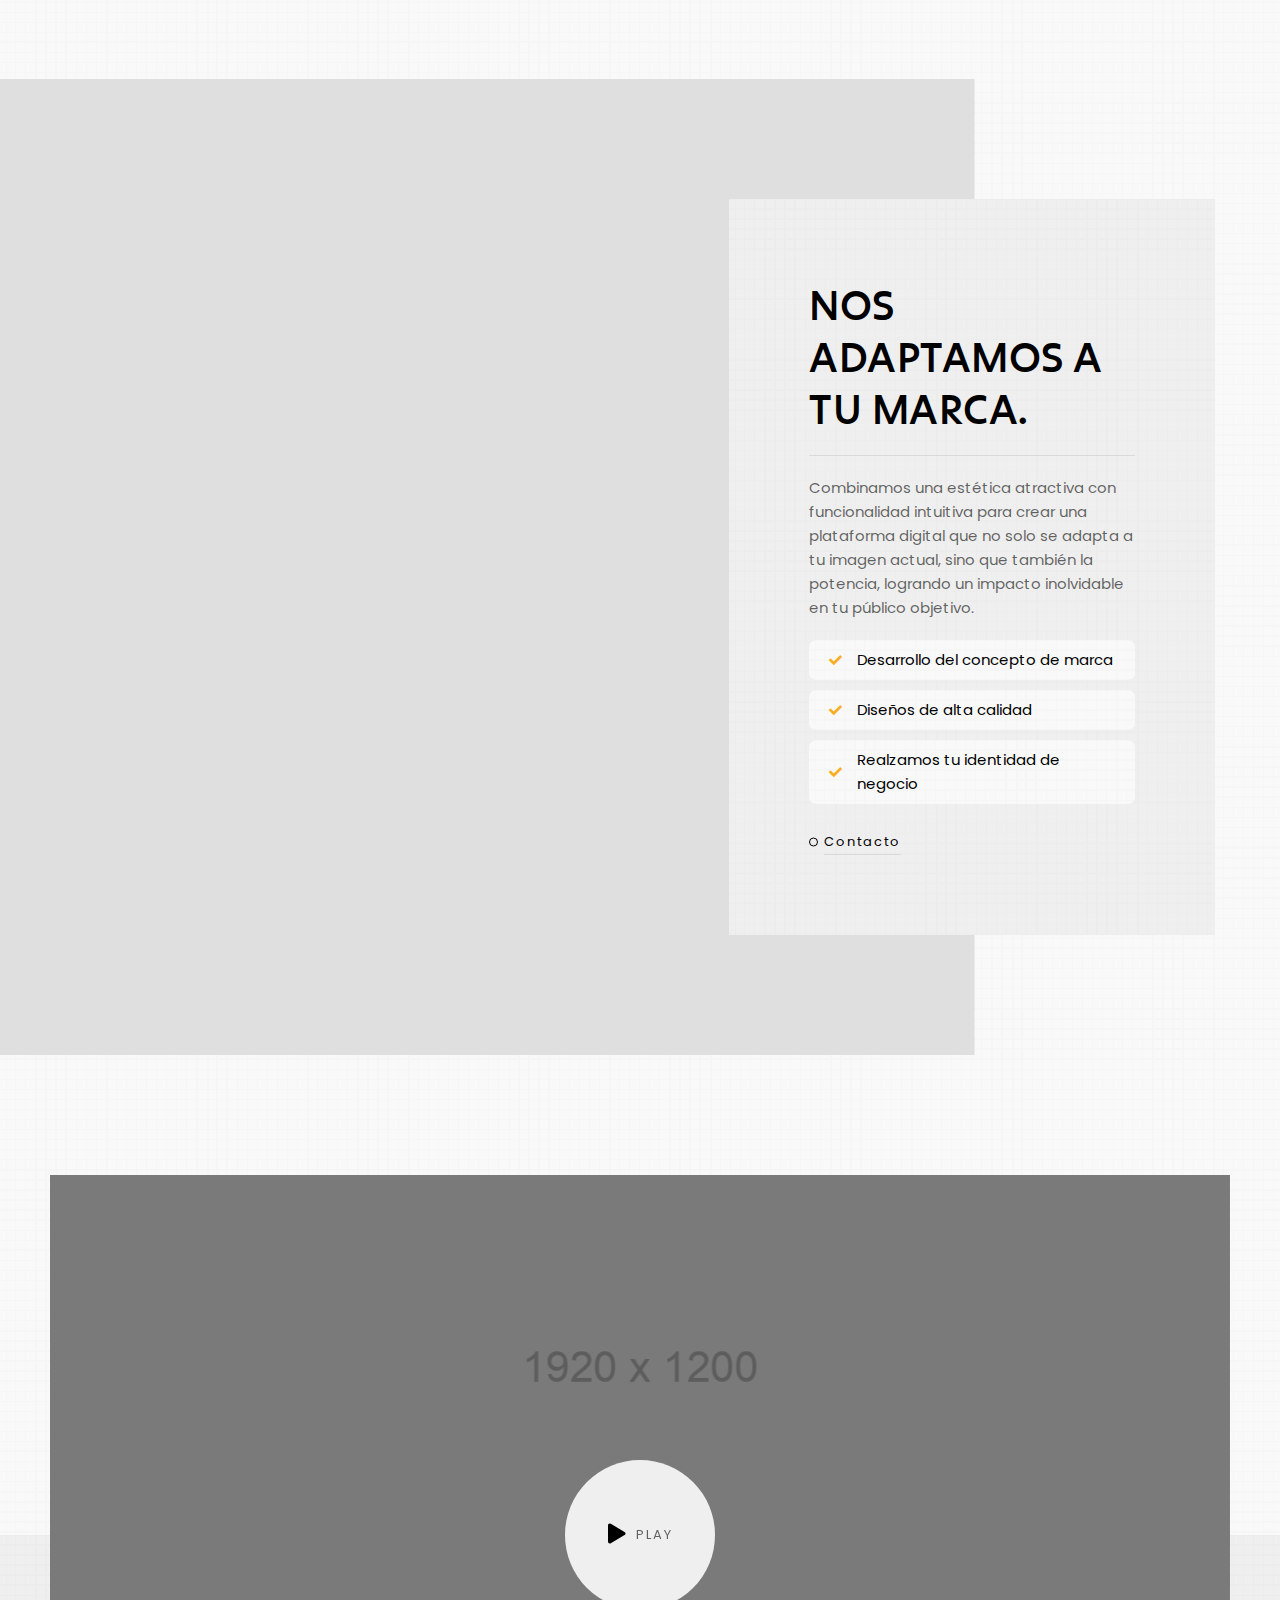
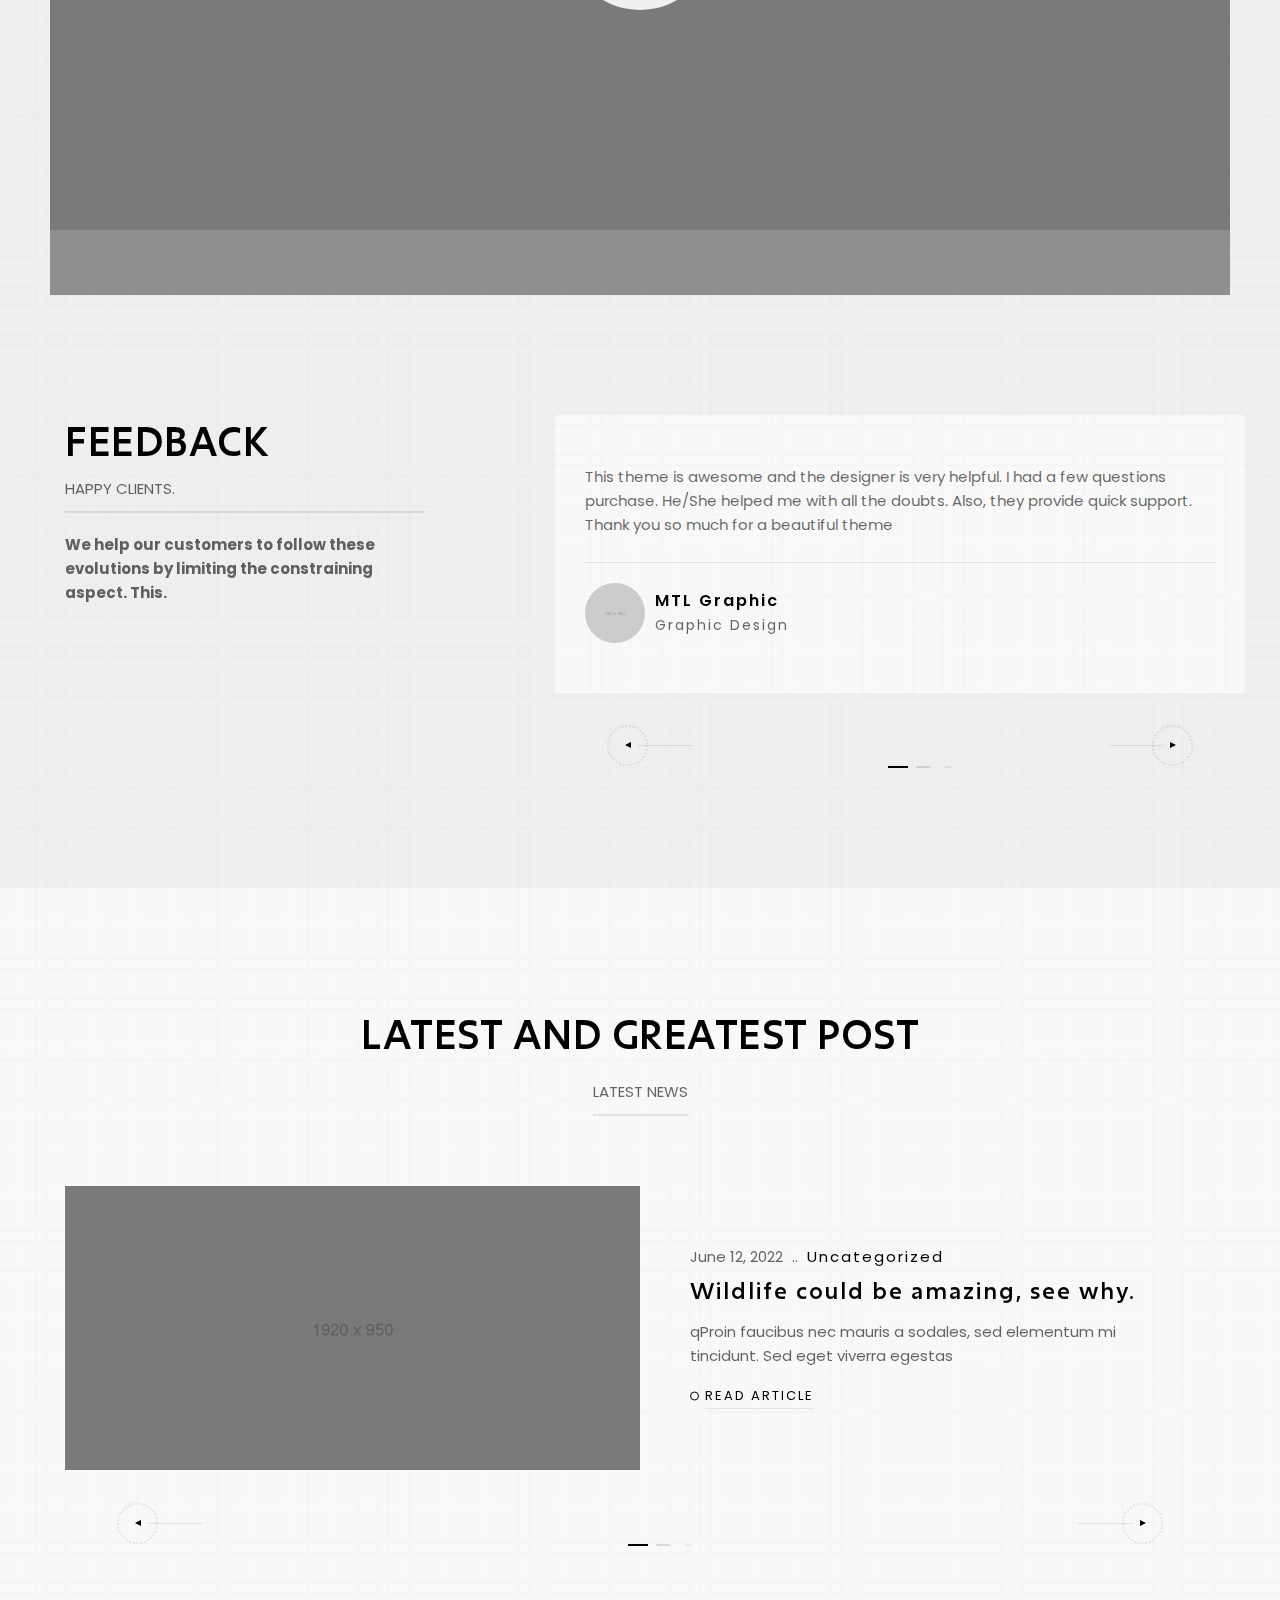
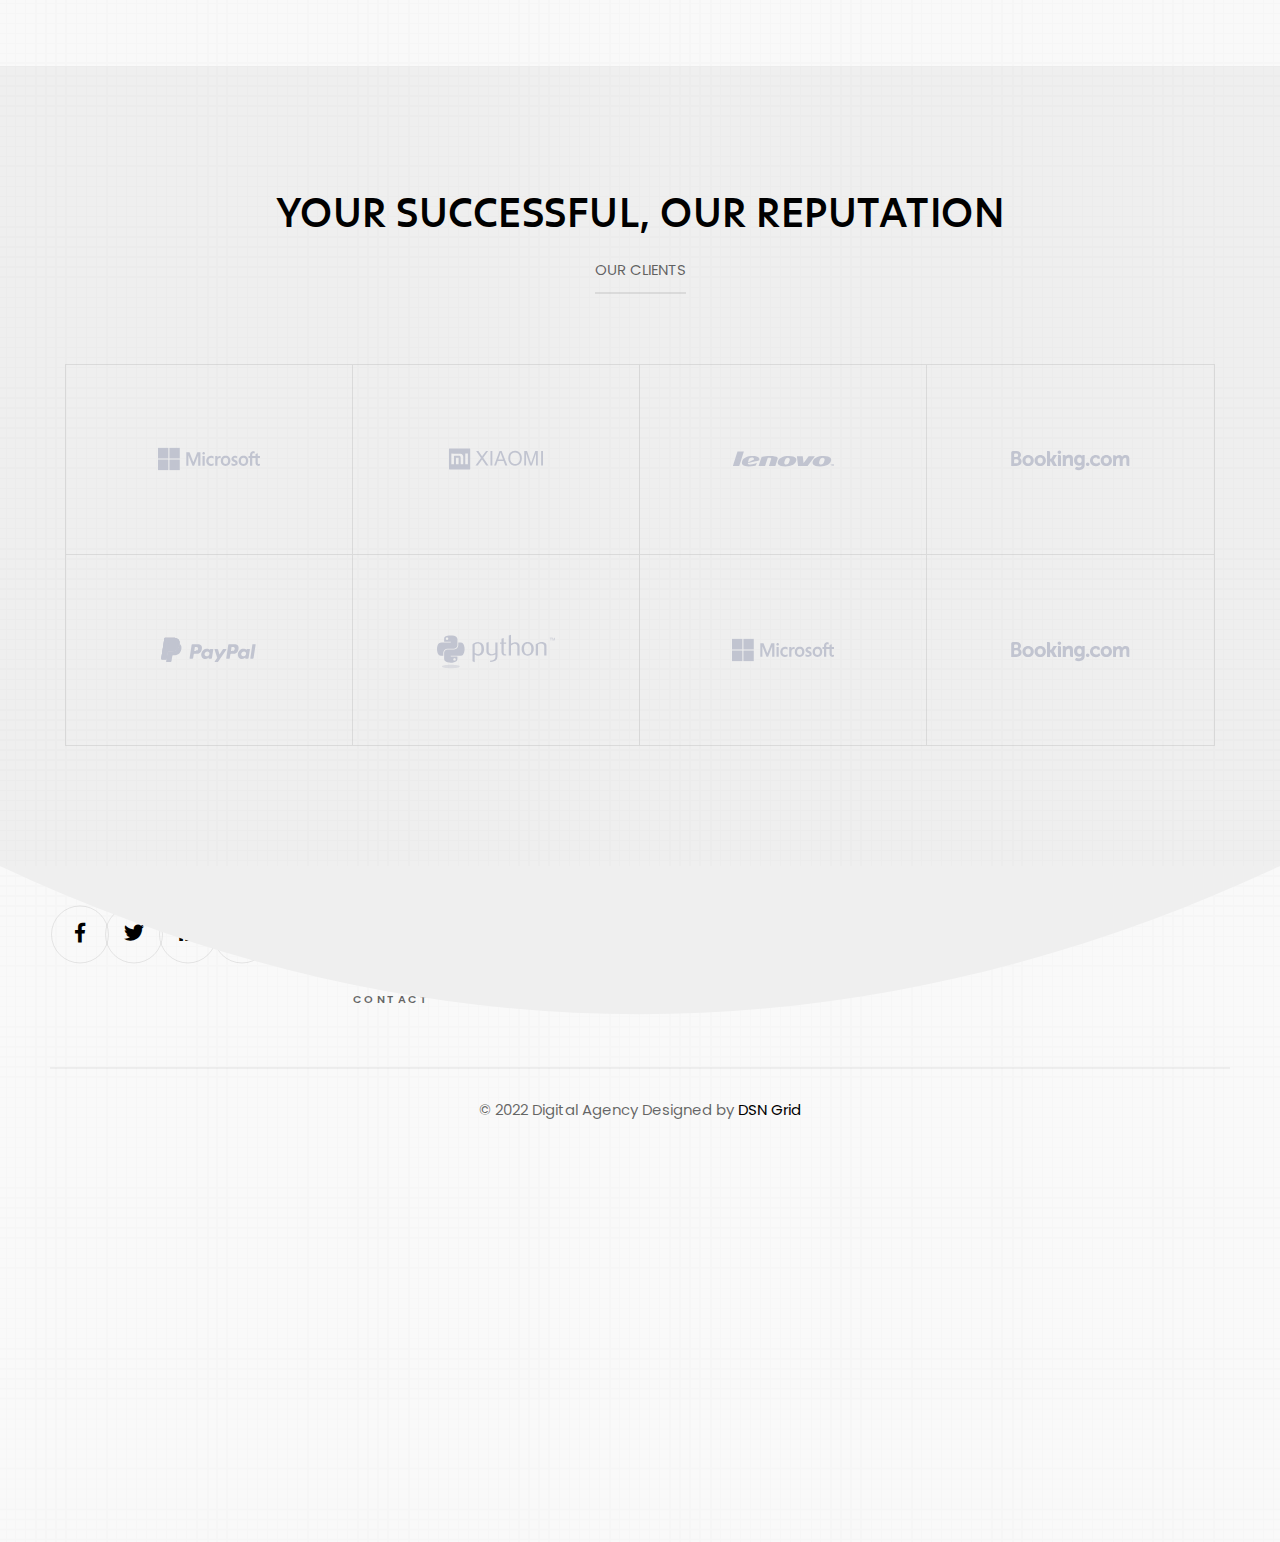
==== commit dec82f14: "test" ====
--- a/Web/creative-agency.html
+++ b/Web/creative-agency.html
@@ -249,7 +249,7 @@
 
                         Tener un espacio digital no es meramente un capricho, 
                         es una exigencia del mercado. Nosotros estamos aquí para impulsar tu organización
-                        hacia la vanguardia.
+                        hacia la vanguardia
 
                     </p>
 
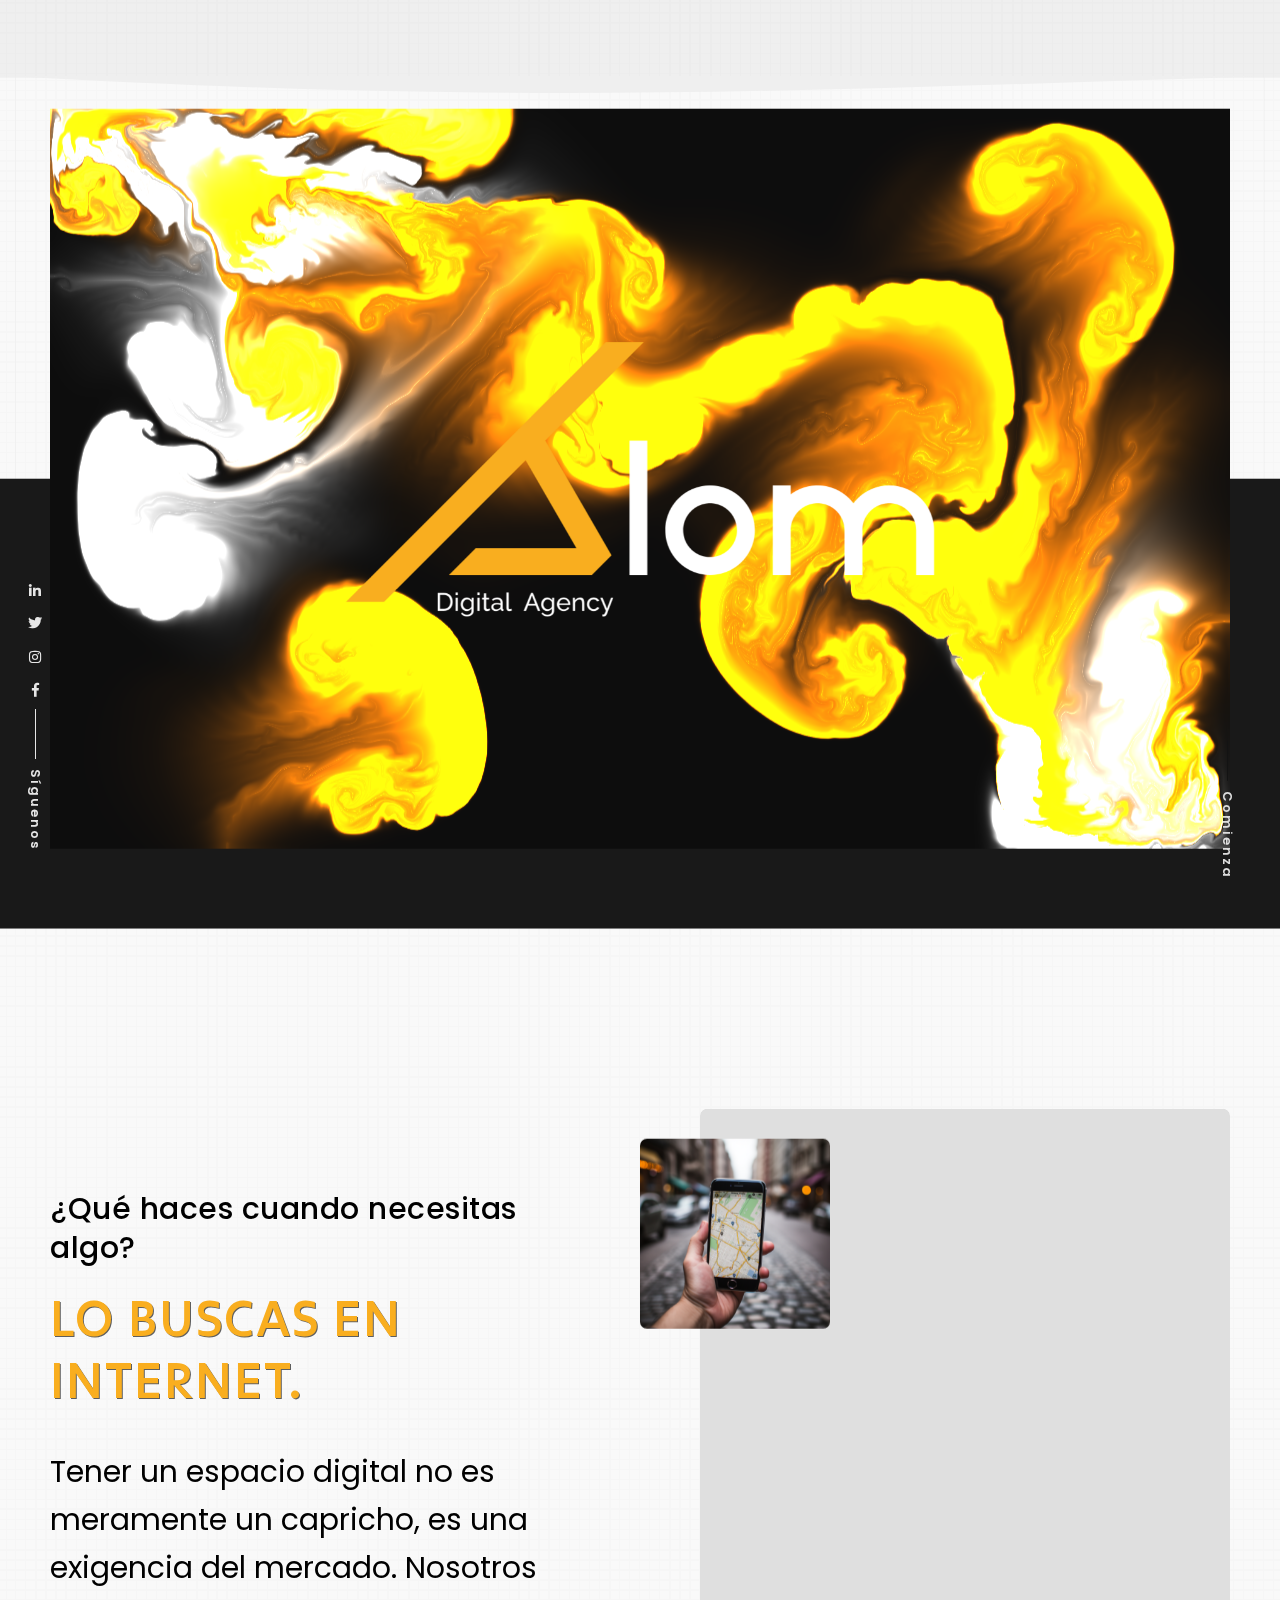
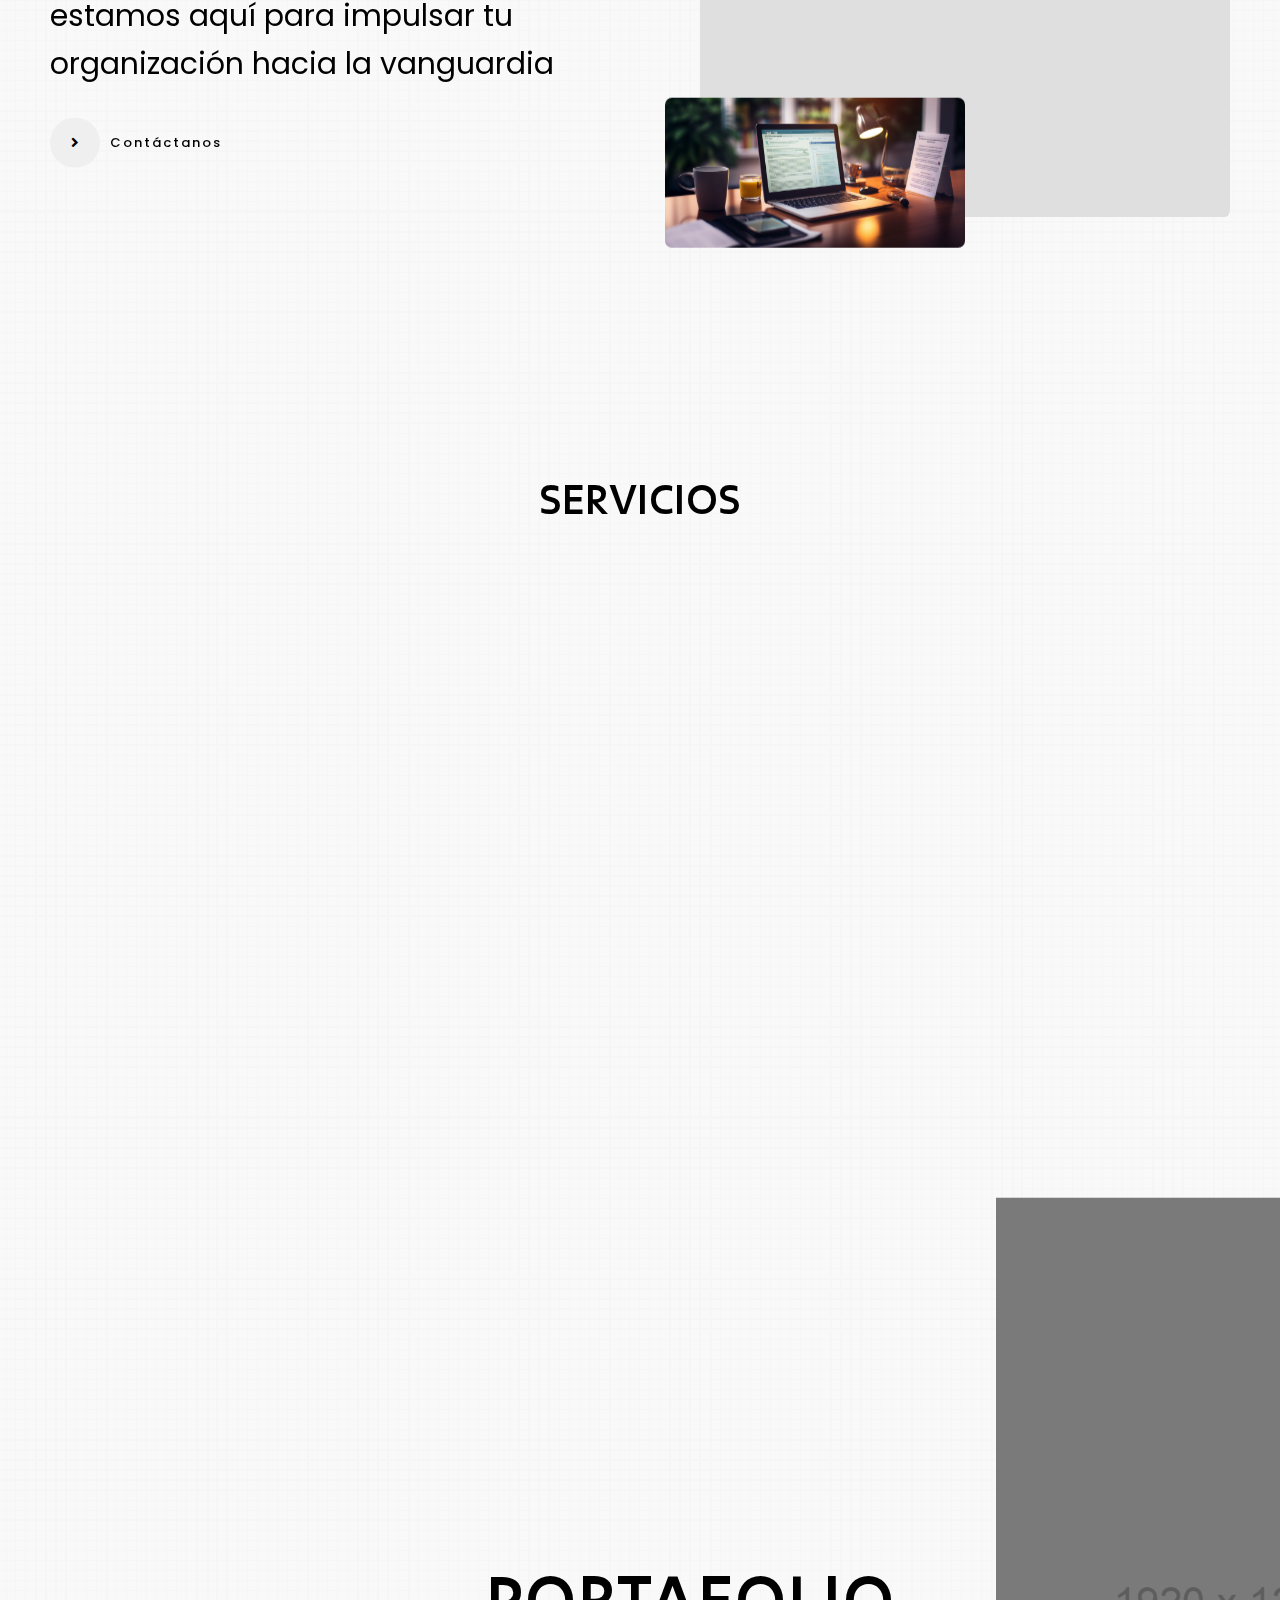
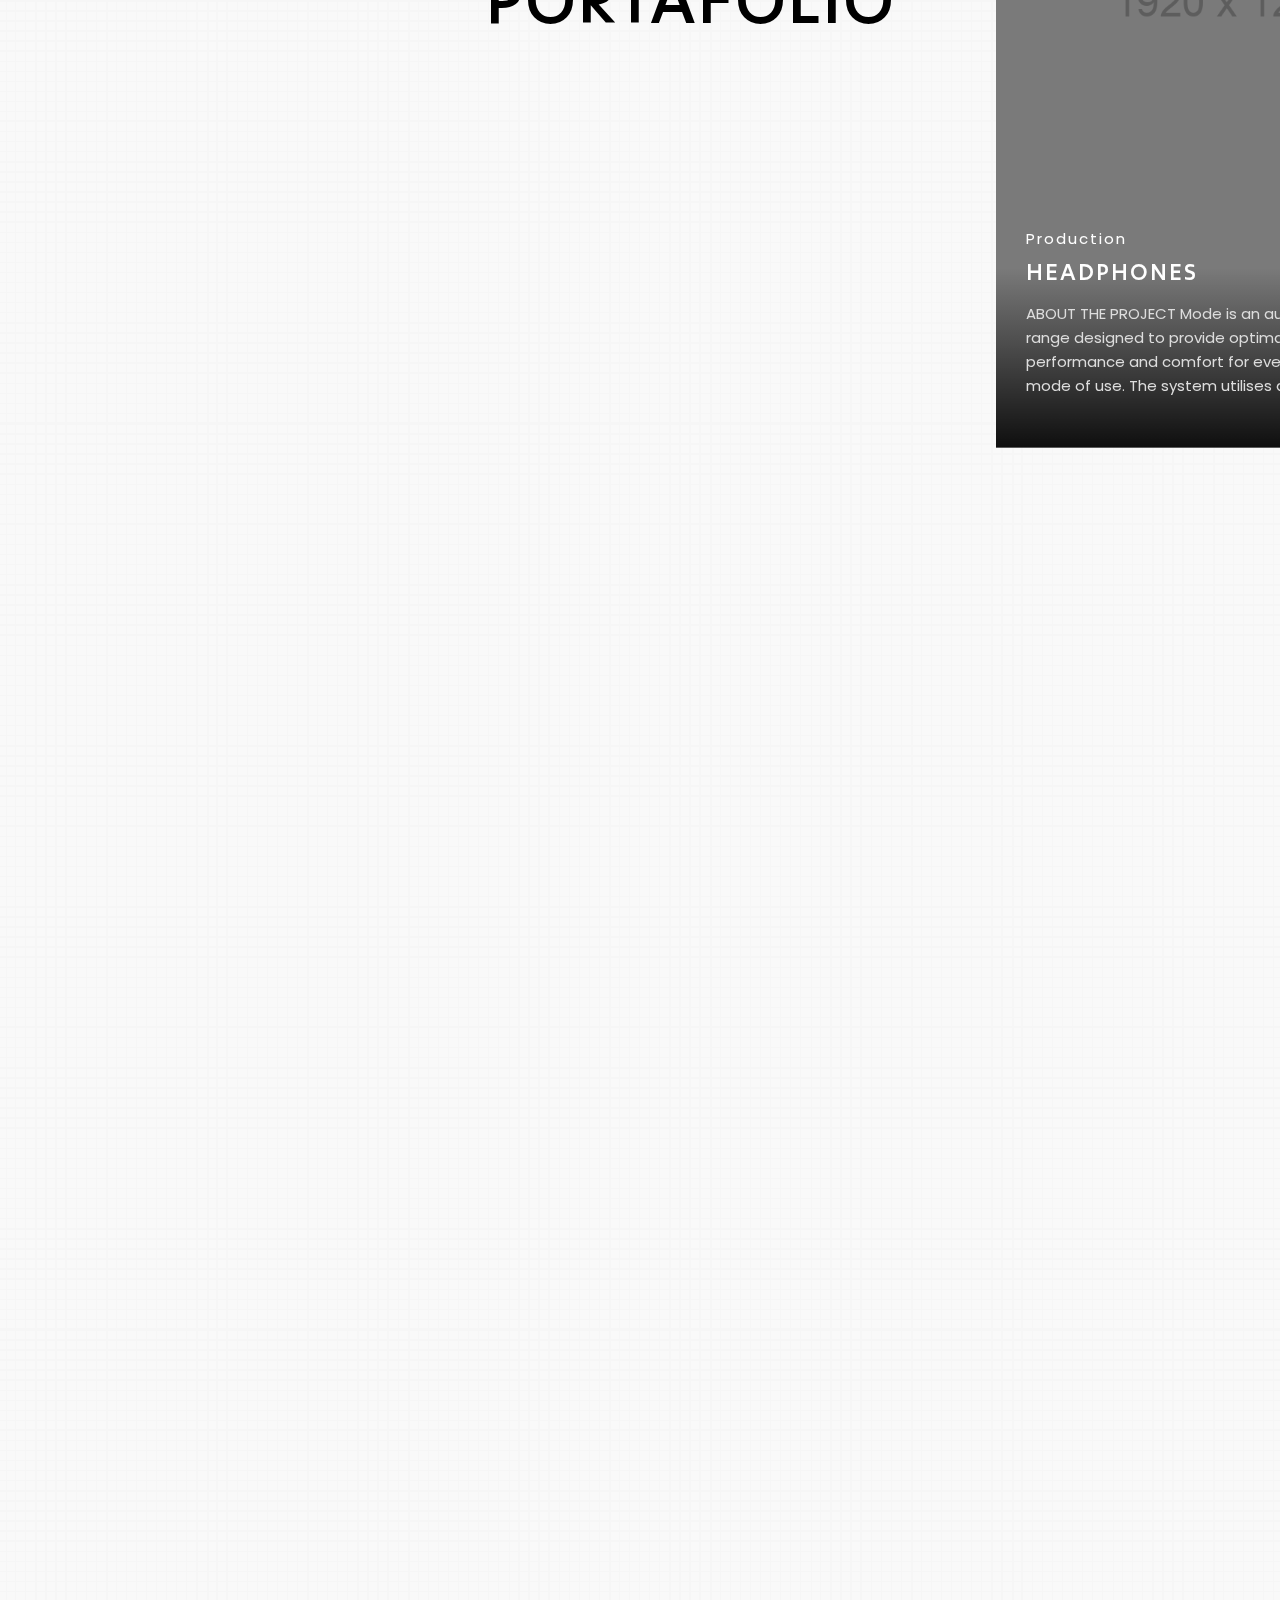
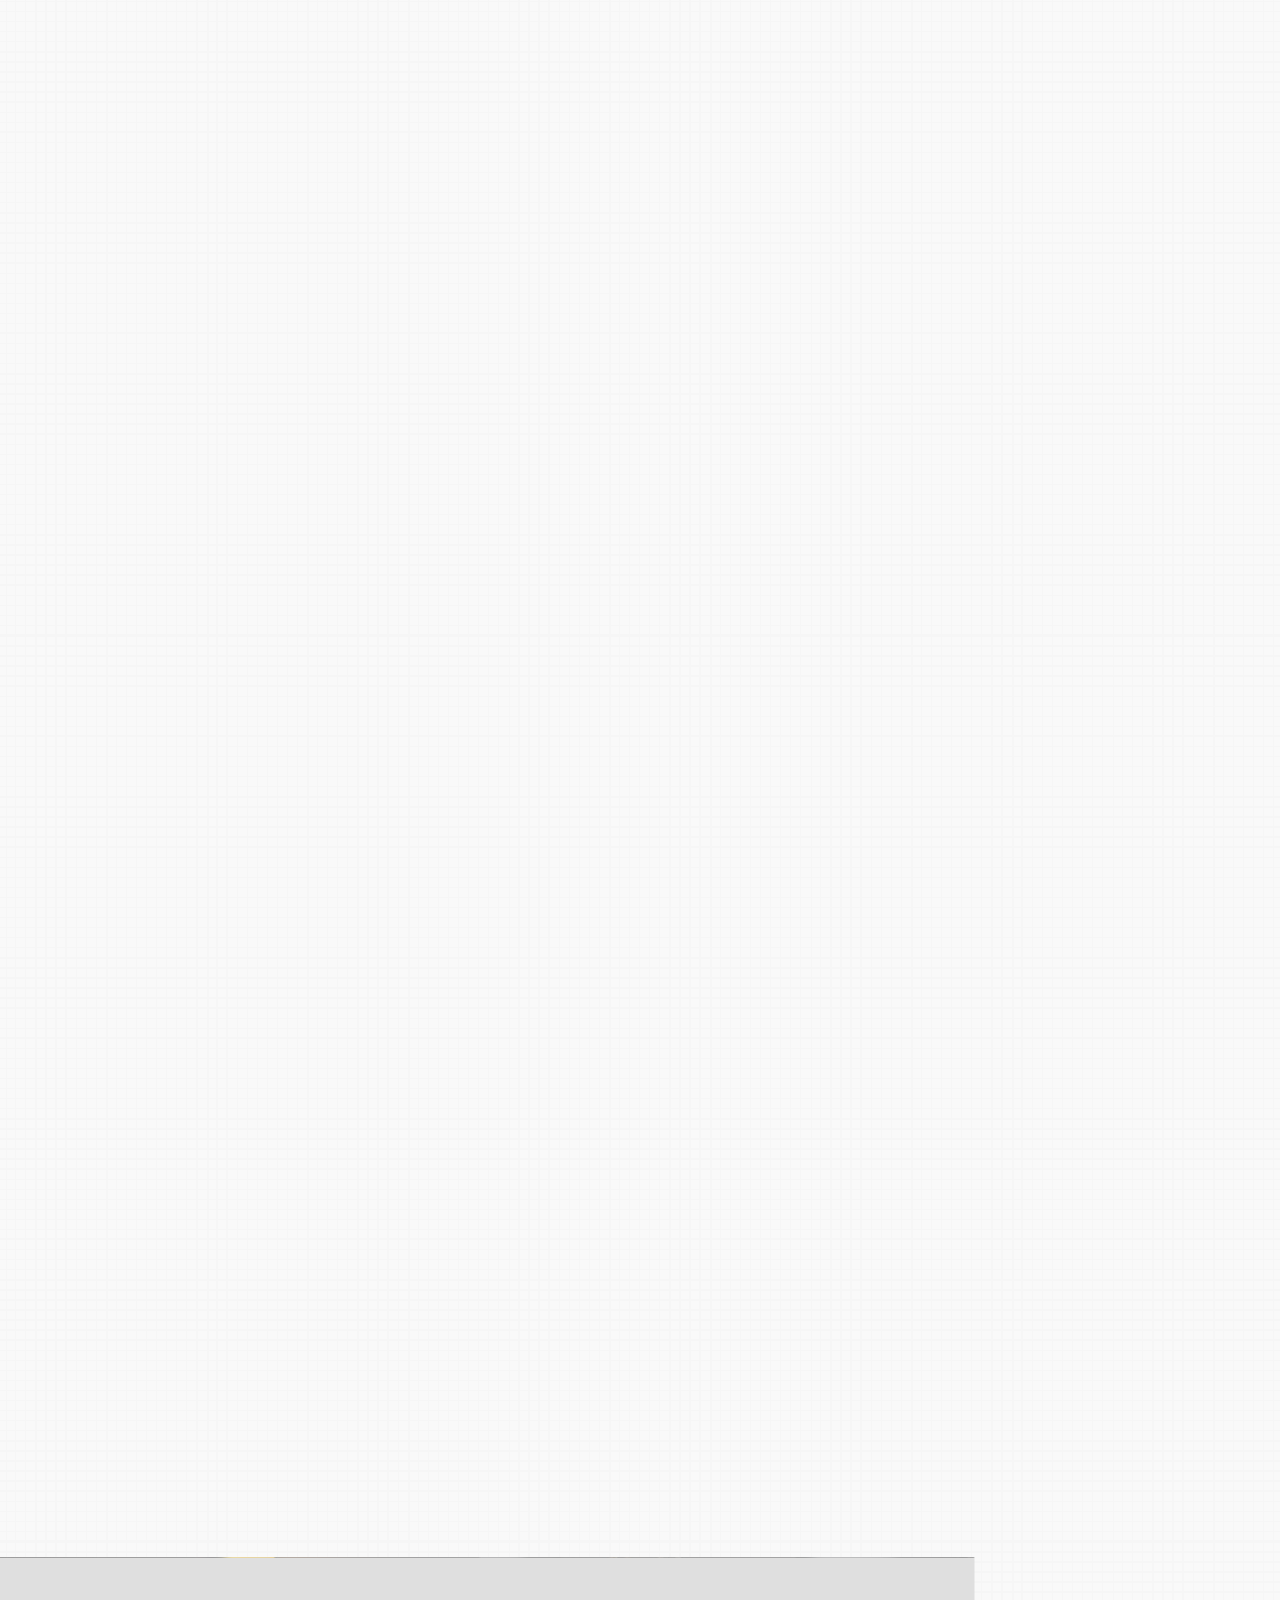
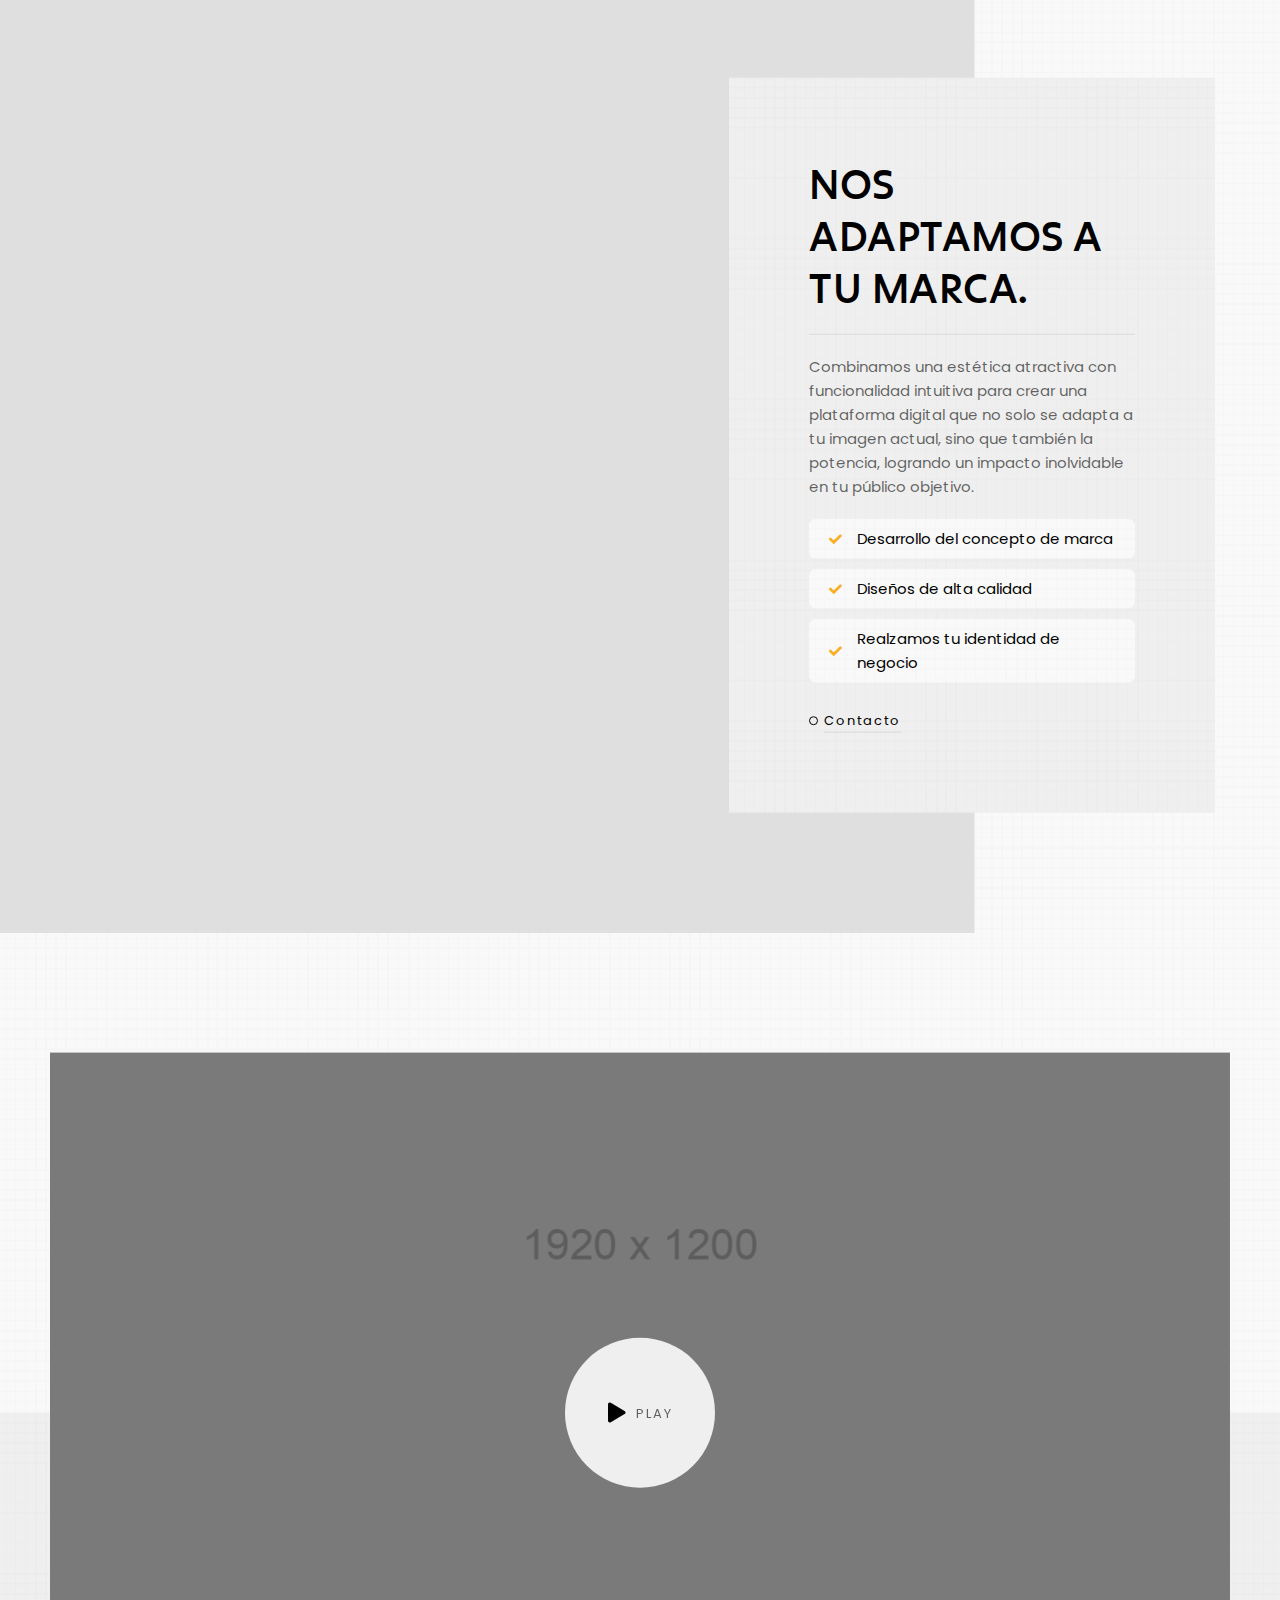
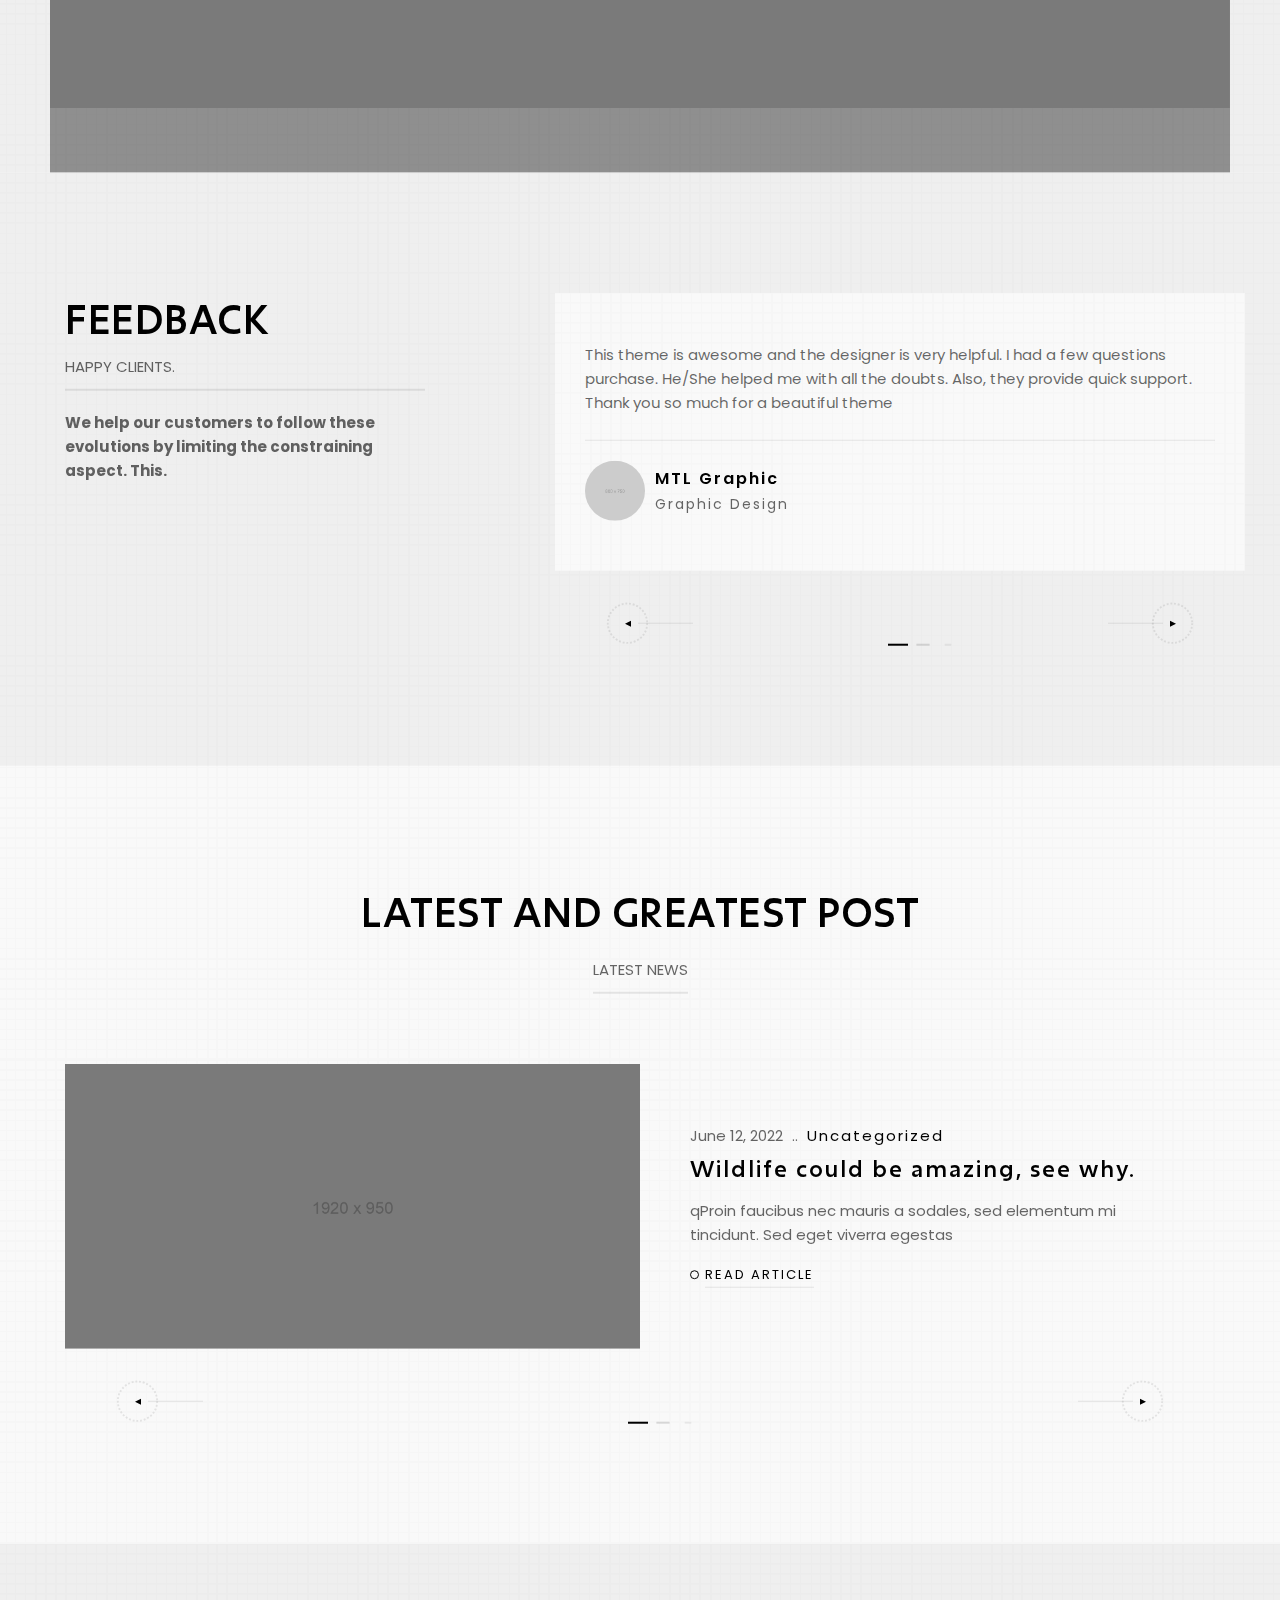
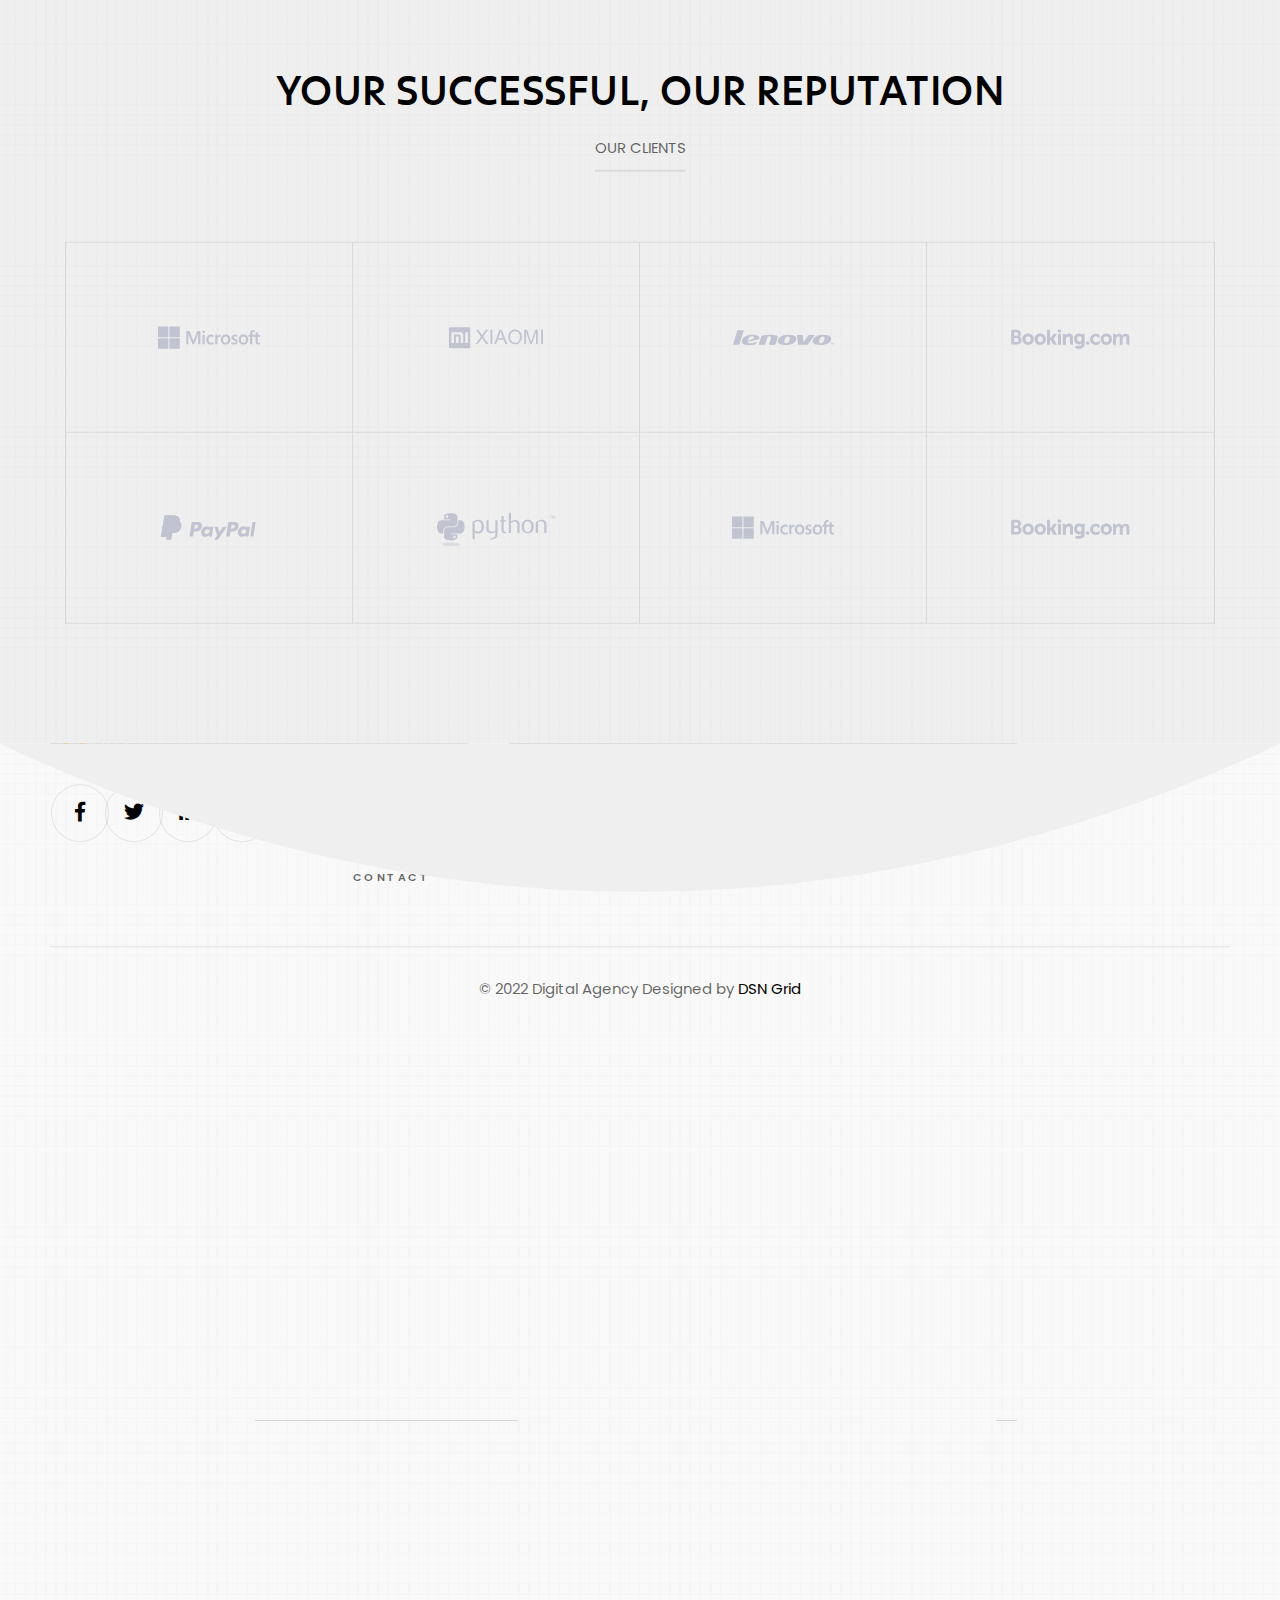
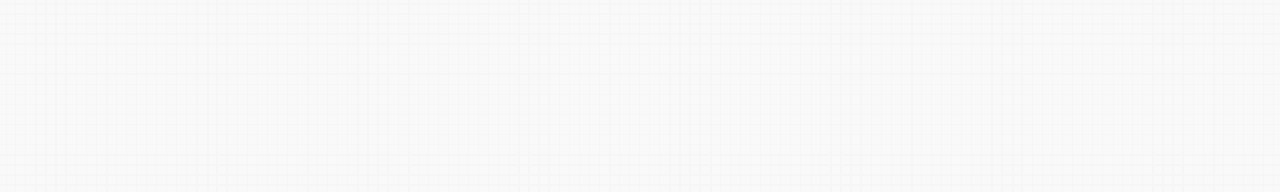
==== commit 1232f94c: "avance" ====
--- a/Web/creative-agency.html
+++ b/Web/creative-agency.html
@@ -195,7 +195,7 @@
                     <div class="intro-project w-100">
                         <div class="intro-title ">
                             <div id="hero_title">
-                                <img src="/Web/assets/img/logoFondoNegro.png" alt="" srcset="" style="max-height: 35vh;">
+                                <img src="assets/img/logoFondoNegro.png" alt="" srcset="" style="max-height: 35vh;">
                             </div>
                         </div>
                     </div>
@@ -234,7 +234,7 @@
 
         <!-- ========== About Section ========== -->
         <div class="about-section about-arc section-margin" style="margin: 20vh 0;">
-            <div class="container d-grid grid-md-2 d-grid-no-space">
+            <div class="container d-grid grid-md-2 d-grid-no-space customGrid">
                 <div class="box-left box-padding">
                   
                     <h2 class="title-h2 p-relative body-font teayudamos heading-color sizeM">
@@ -245,7 +245,7 @@
                         LO BUSCAS EN INTERNET.
                     </h3>
 
-                    <p class="max-w470 mt-20 sizeM mar-top black">
+                    <p class="mt-20 sizeM mar-top black" style="max-width: 635px !important;">
 
                         Tener un espacio digital no es meramente un capricho, 
                         es una exigencia del mercado. Nosotros estamos aquí para impulsar tu organización
@@ -271,7 +271,7 @@
                         <div class="img-box-parallax h-100 w-100 before-z-index dsn-animate dsn-effect-left border-rdu"
                              data-dsn-triggerhook="bottom"
                              data-dsn-grid="move-up" data-overlay="1">
-                            <img src='assets/img/ffffwoman.png' class="cover-bg-img has-direction"
+                            <img src='assets/img/Home/2do/internet.jpg' class="cover-bg-img has-direction"
                                  data-dsn-position="50% 0%" alt=''/>
                         </div>
 
--- a/Web/assets/css/style.css
+++ b/Web/assets/css/style.css
@@ -6705,12 +6705,12 @@
 }
 
 .sizeM{
-  font-size: 1.3rem;
+  font-size: 2rem;
 }
 
 .sizeG{
 
-  font-size: 2.2rem;
+  font-size: 3.2rem;
   text-shadow: 1px 1px rgba(0, 0, 0, 0.623);
   color: #F9AE1F;
  
@@ -6726,4 +6726,10 @@
 
 .teayudamos{
   font-weight: 500;
+}
+
+@media only screen and (min-width: 1200px) {
+  .customGrid {
+      max-width: 1500px !important;
+  }
 }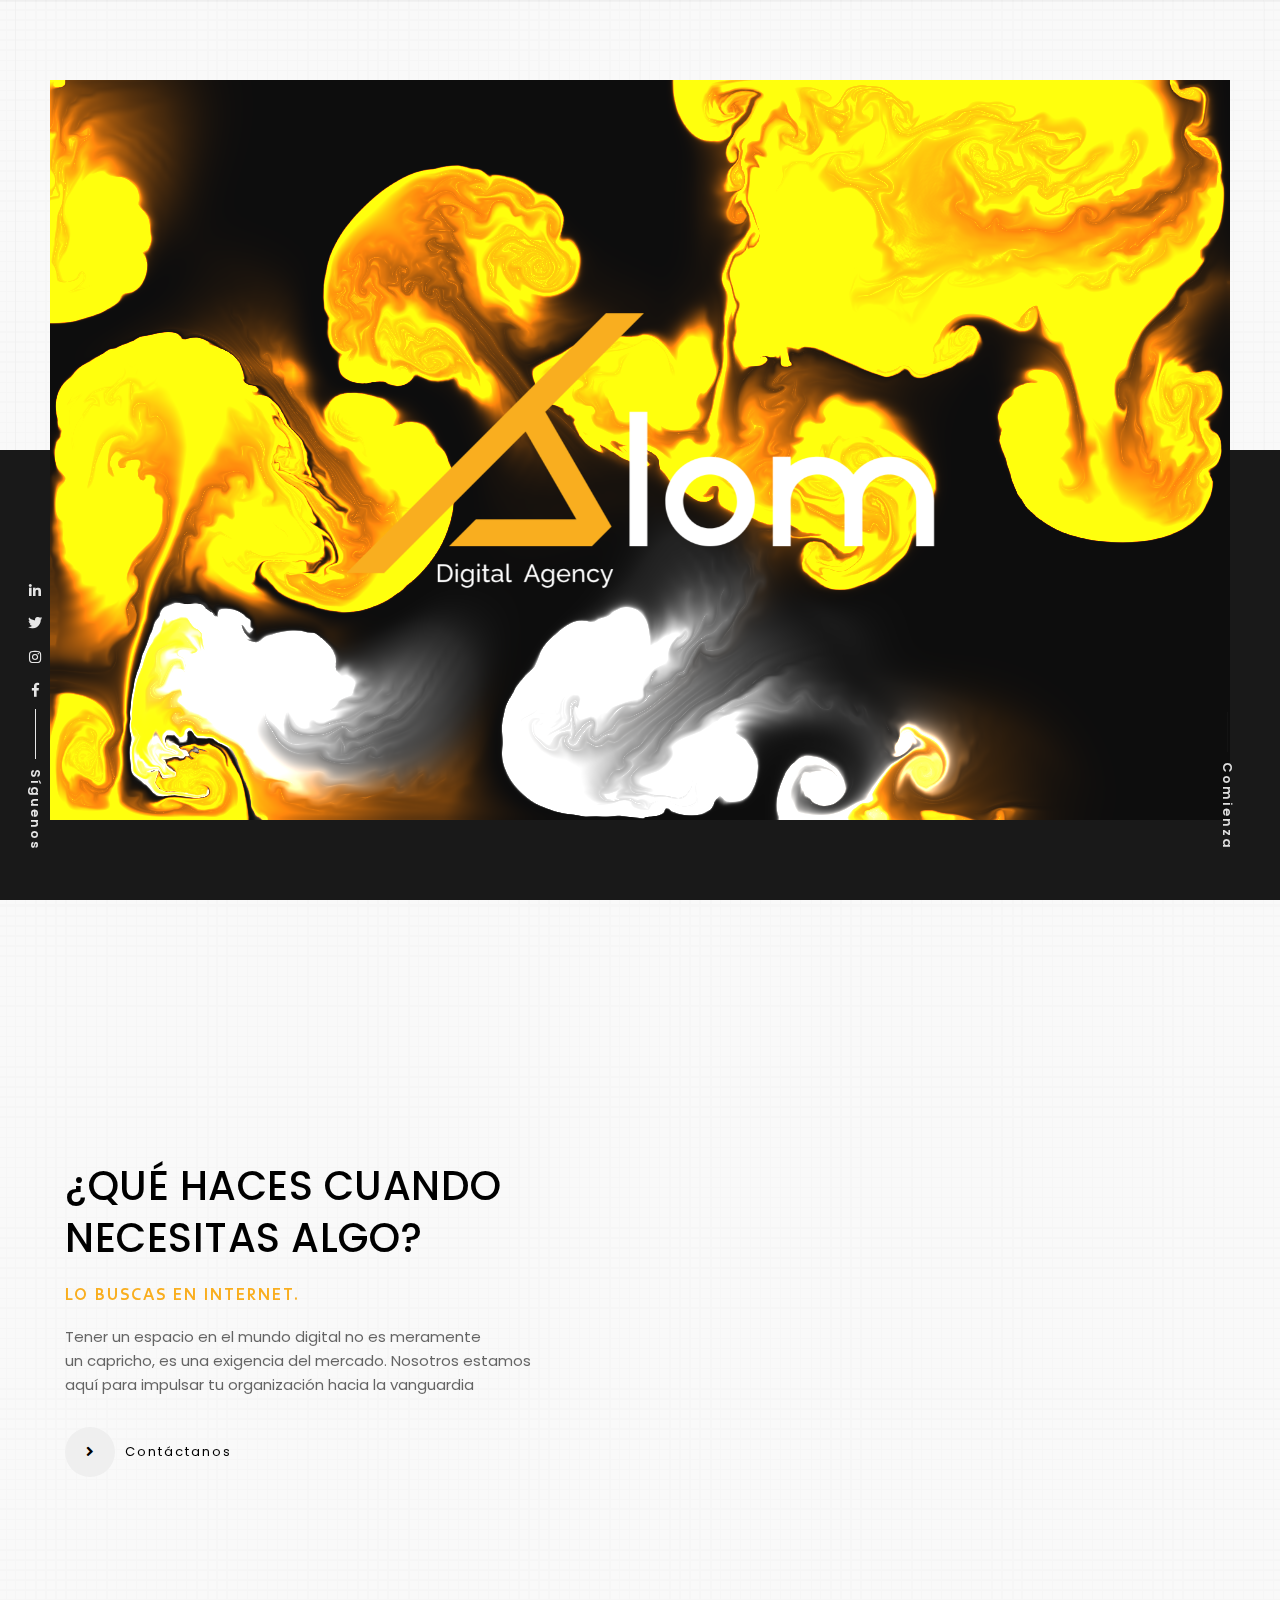
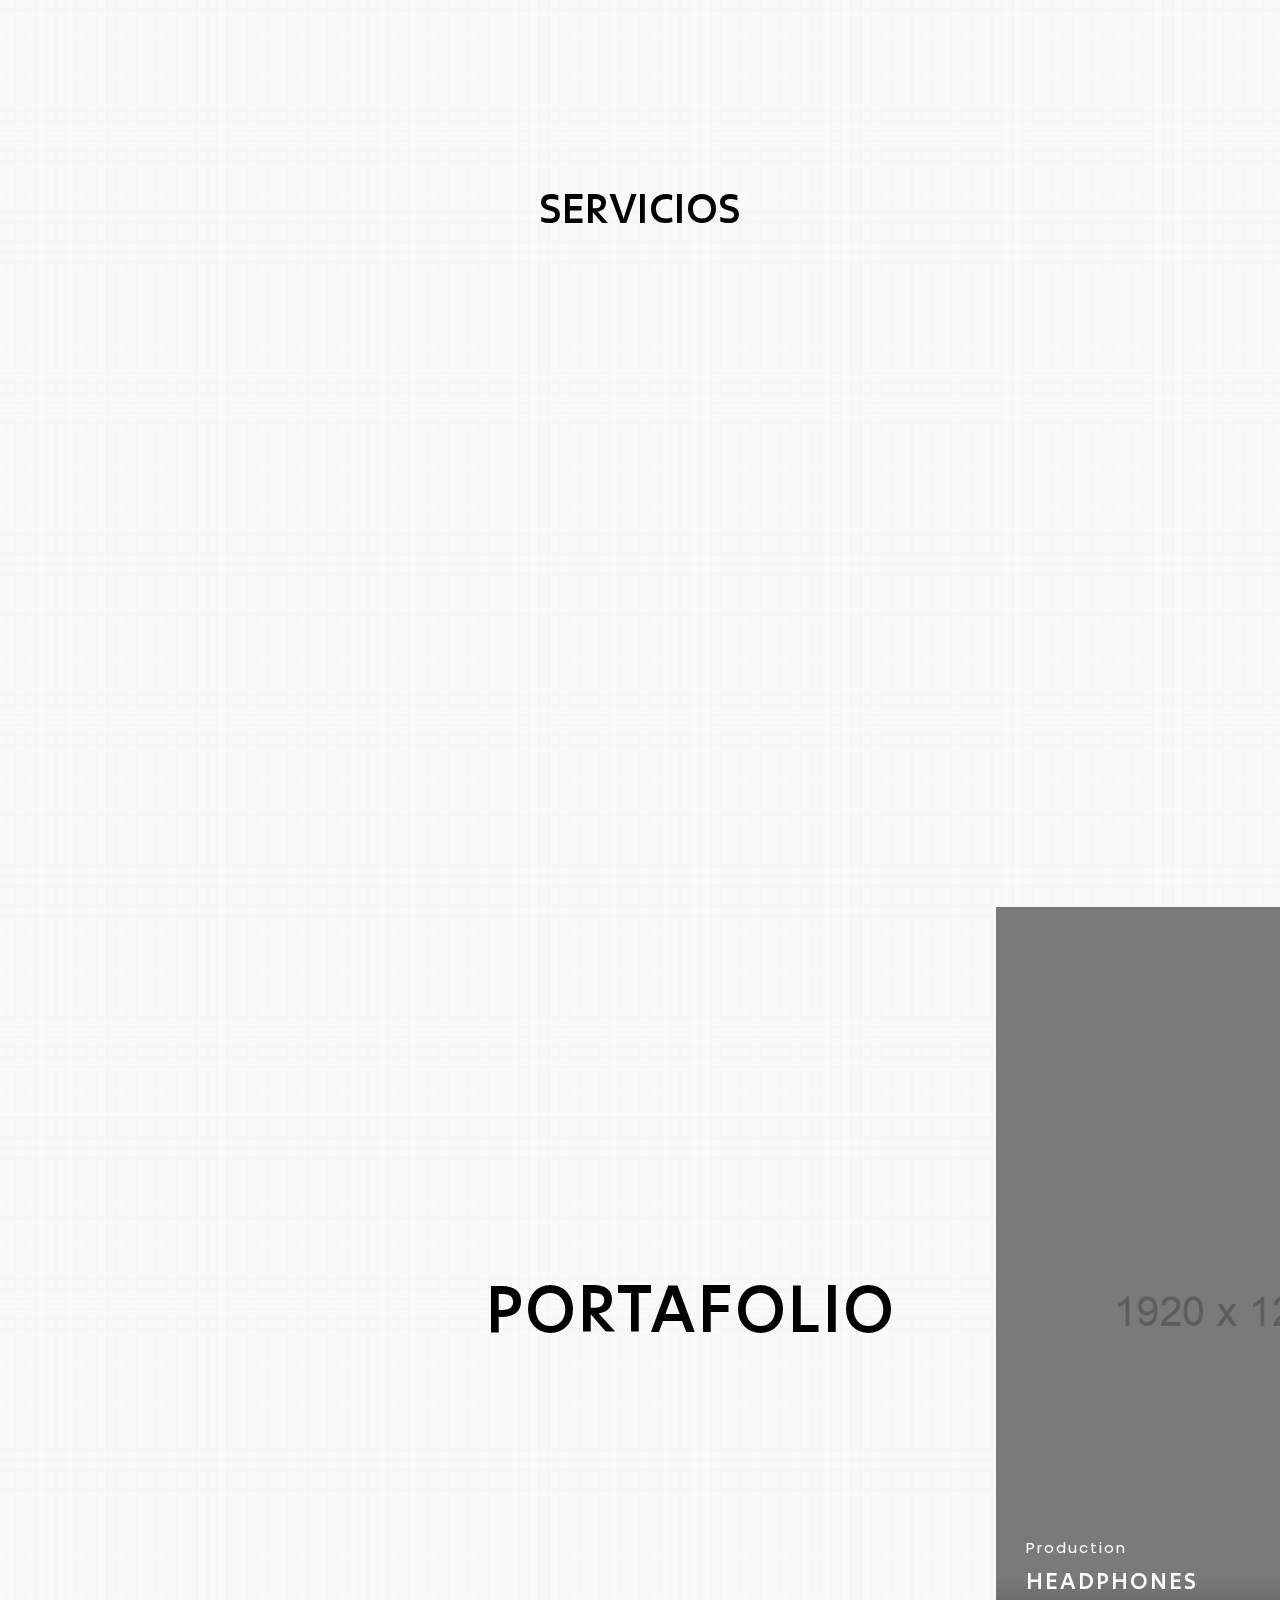
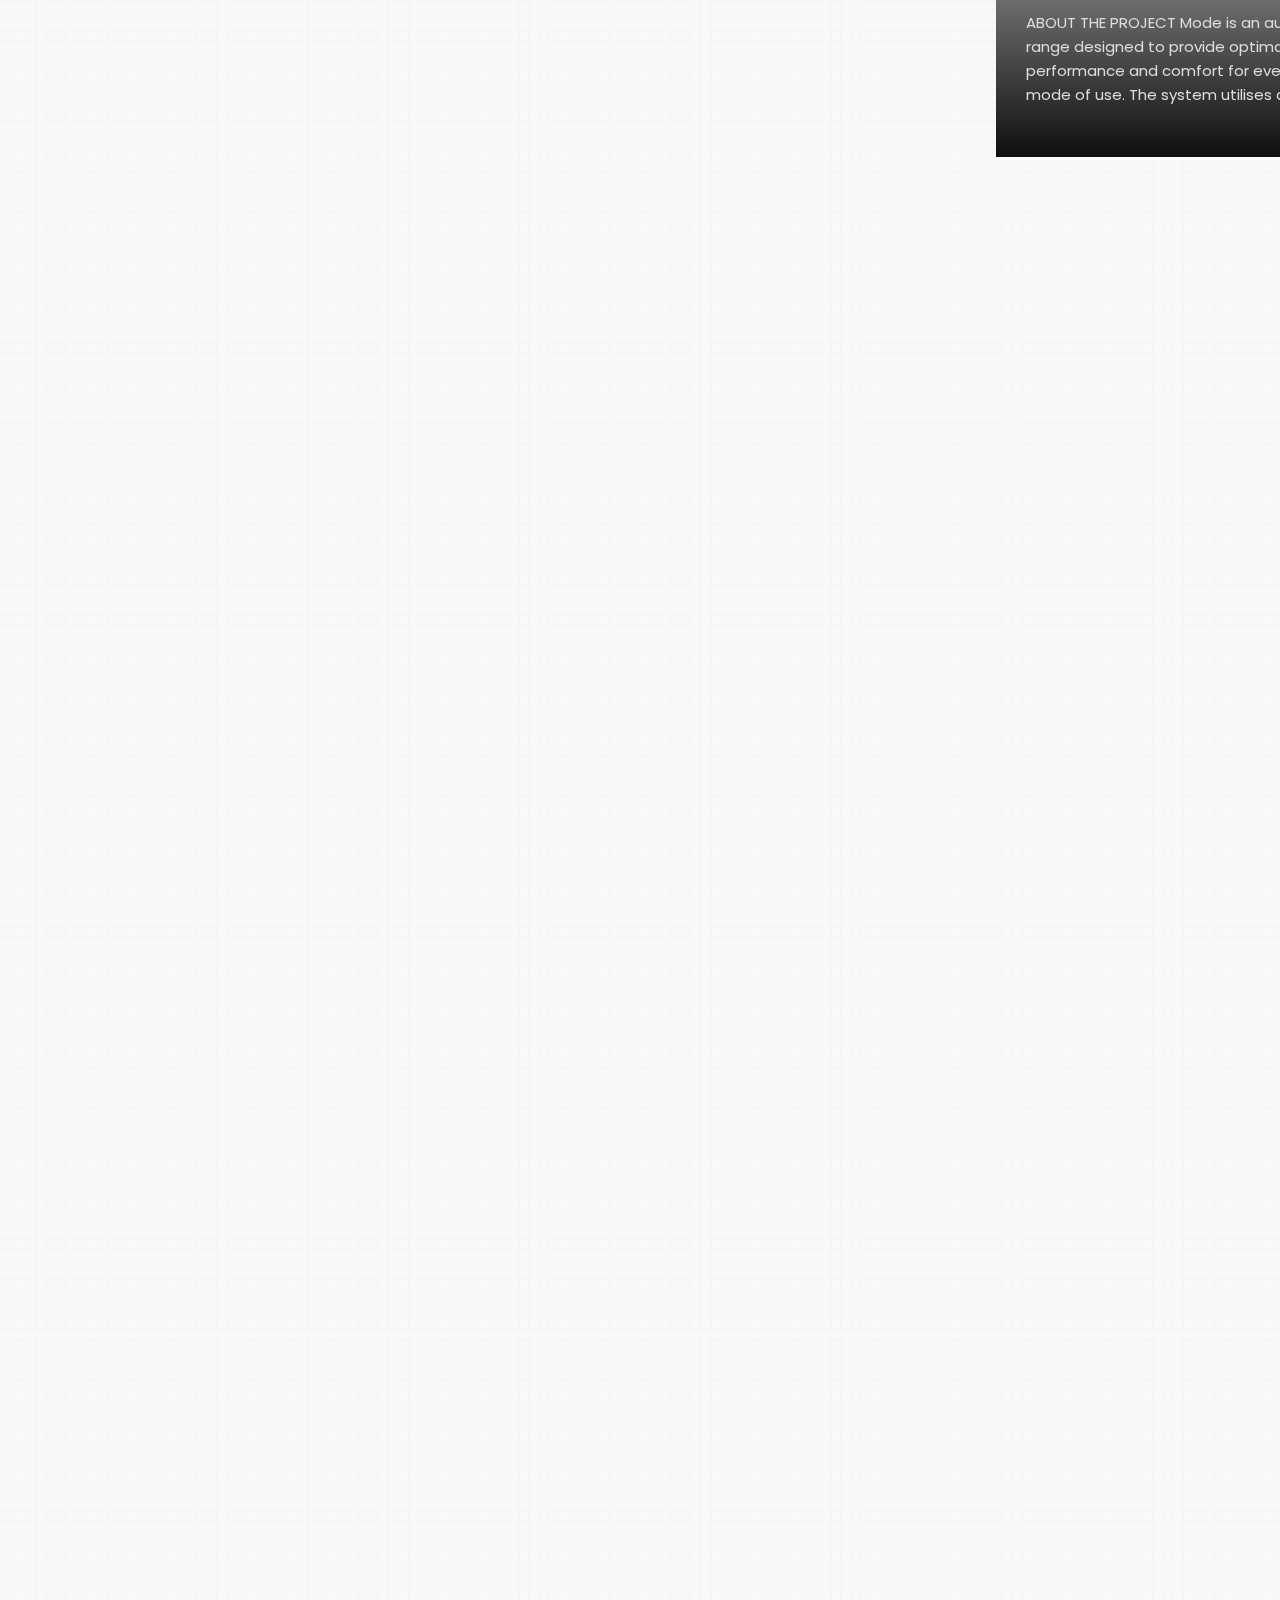
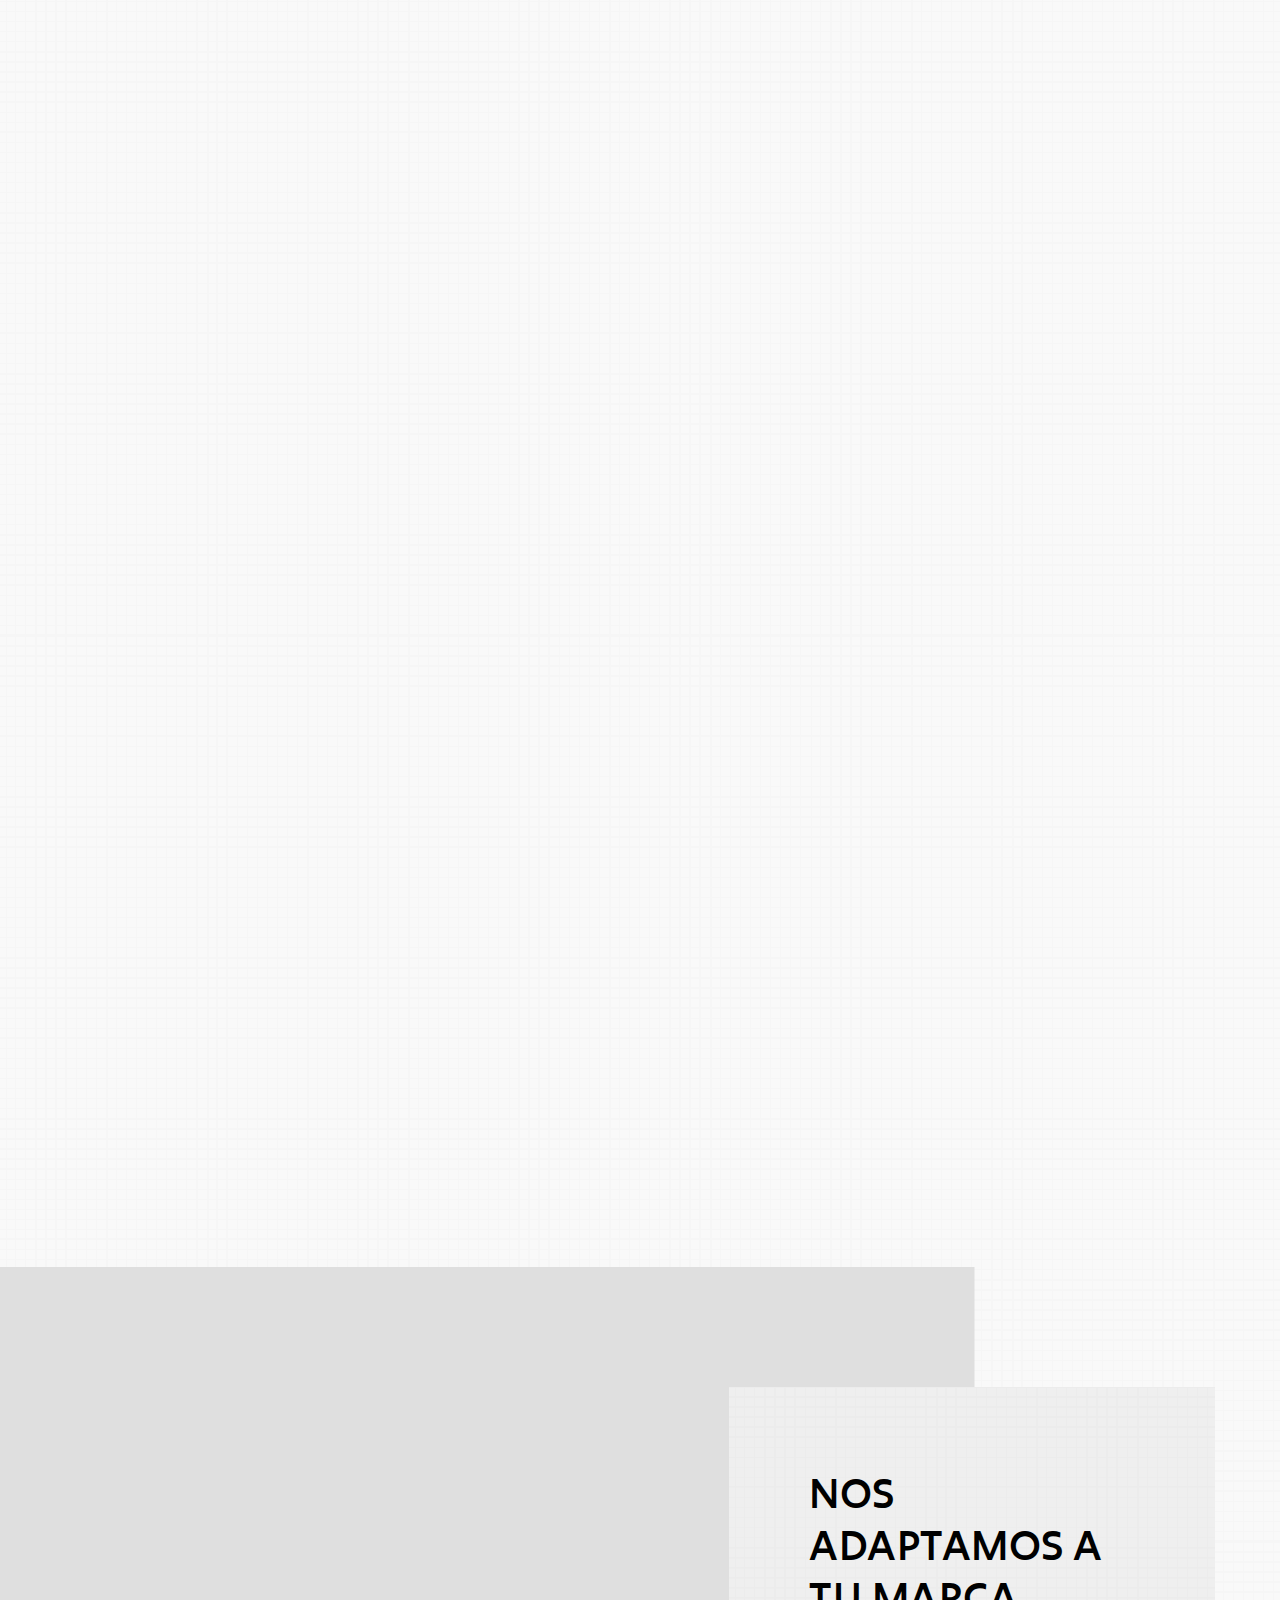
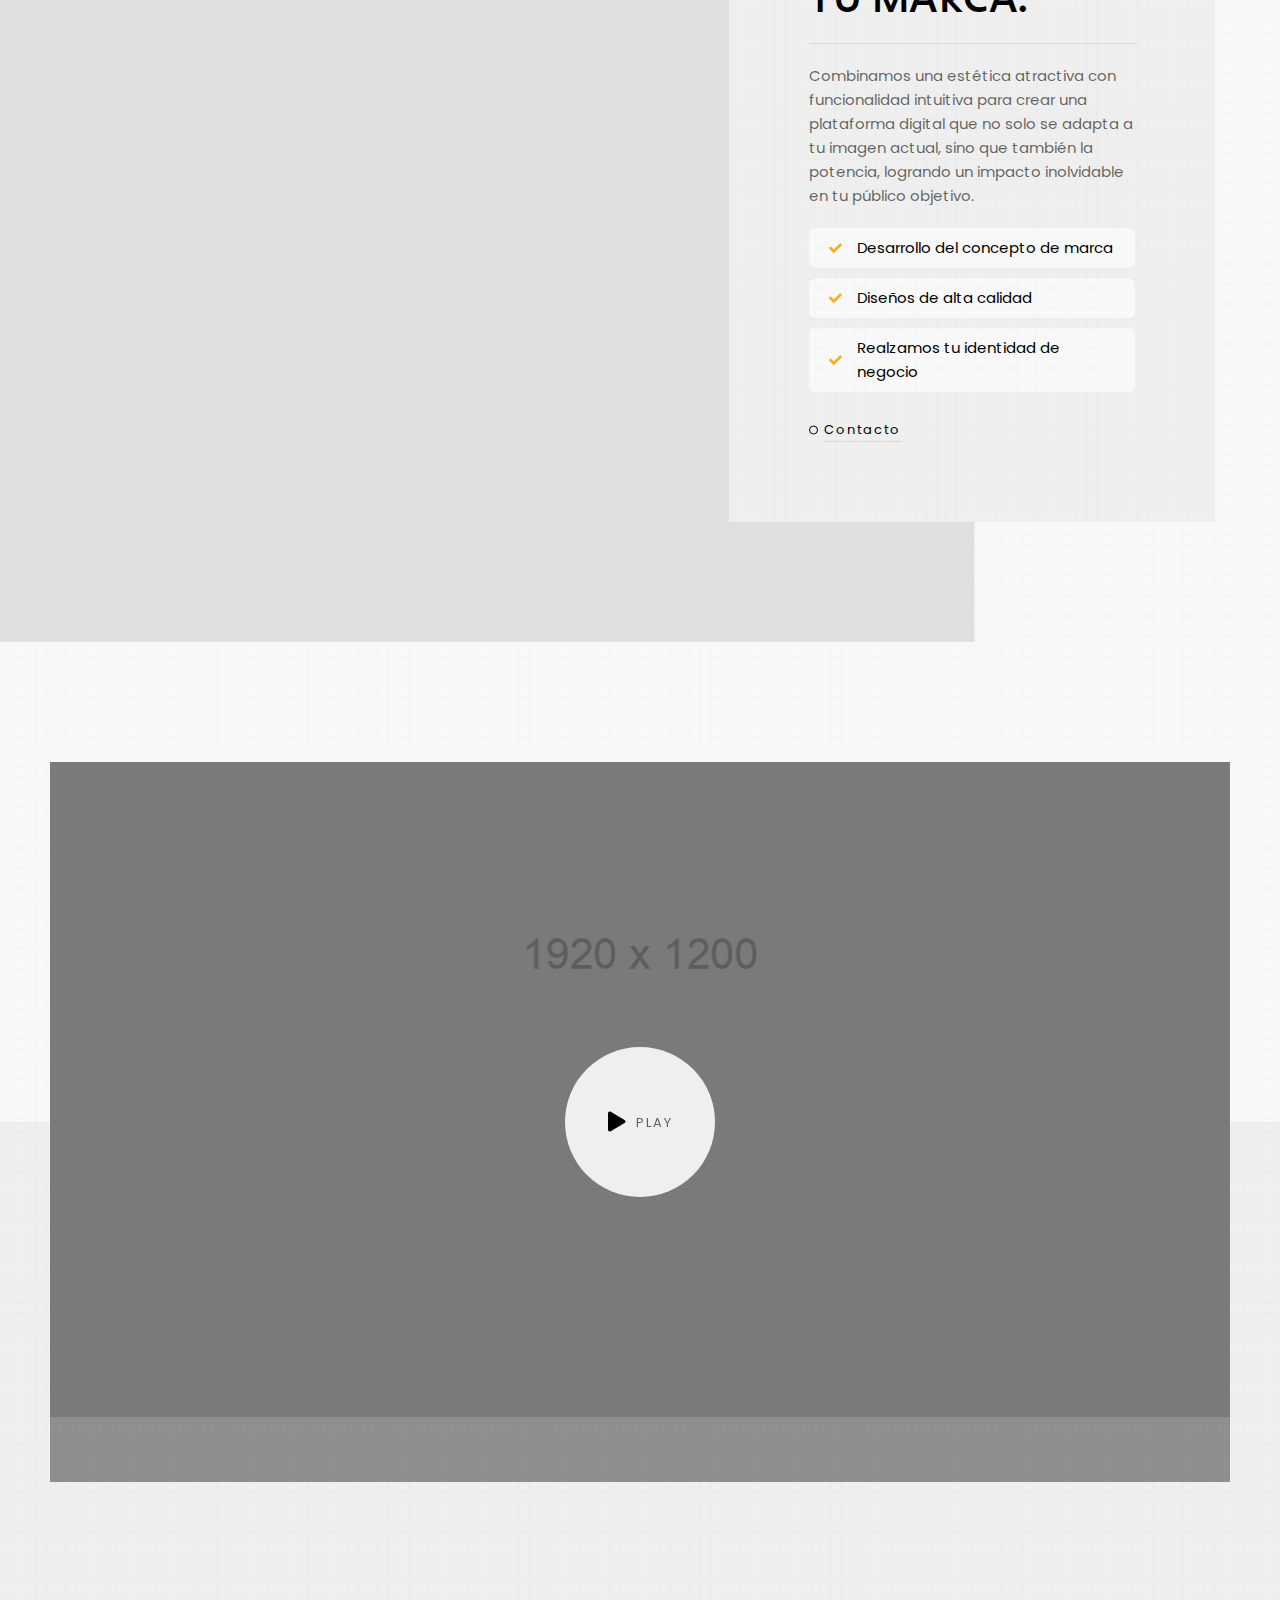
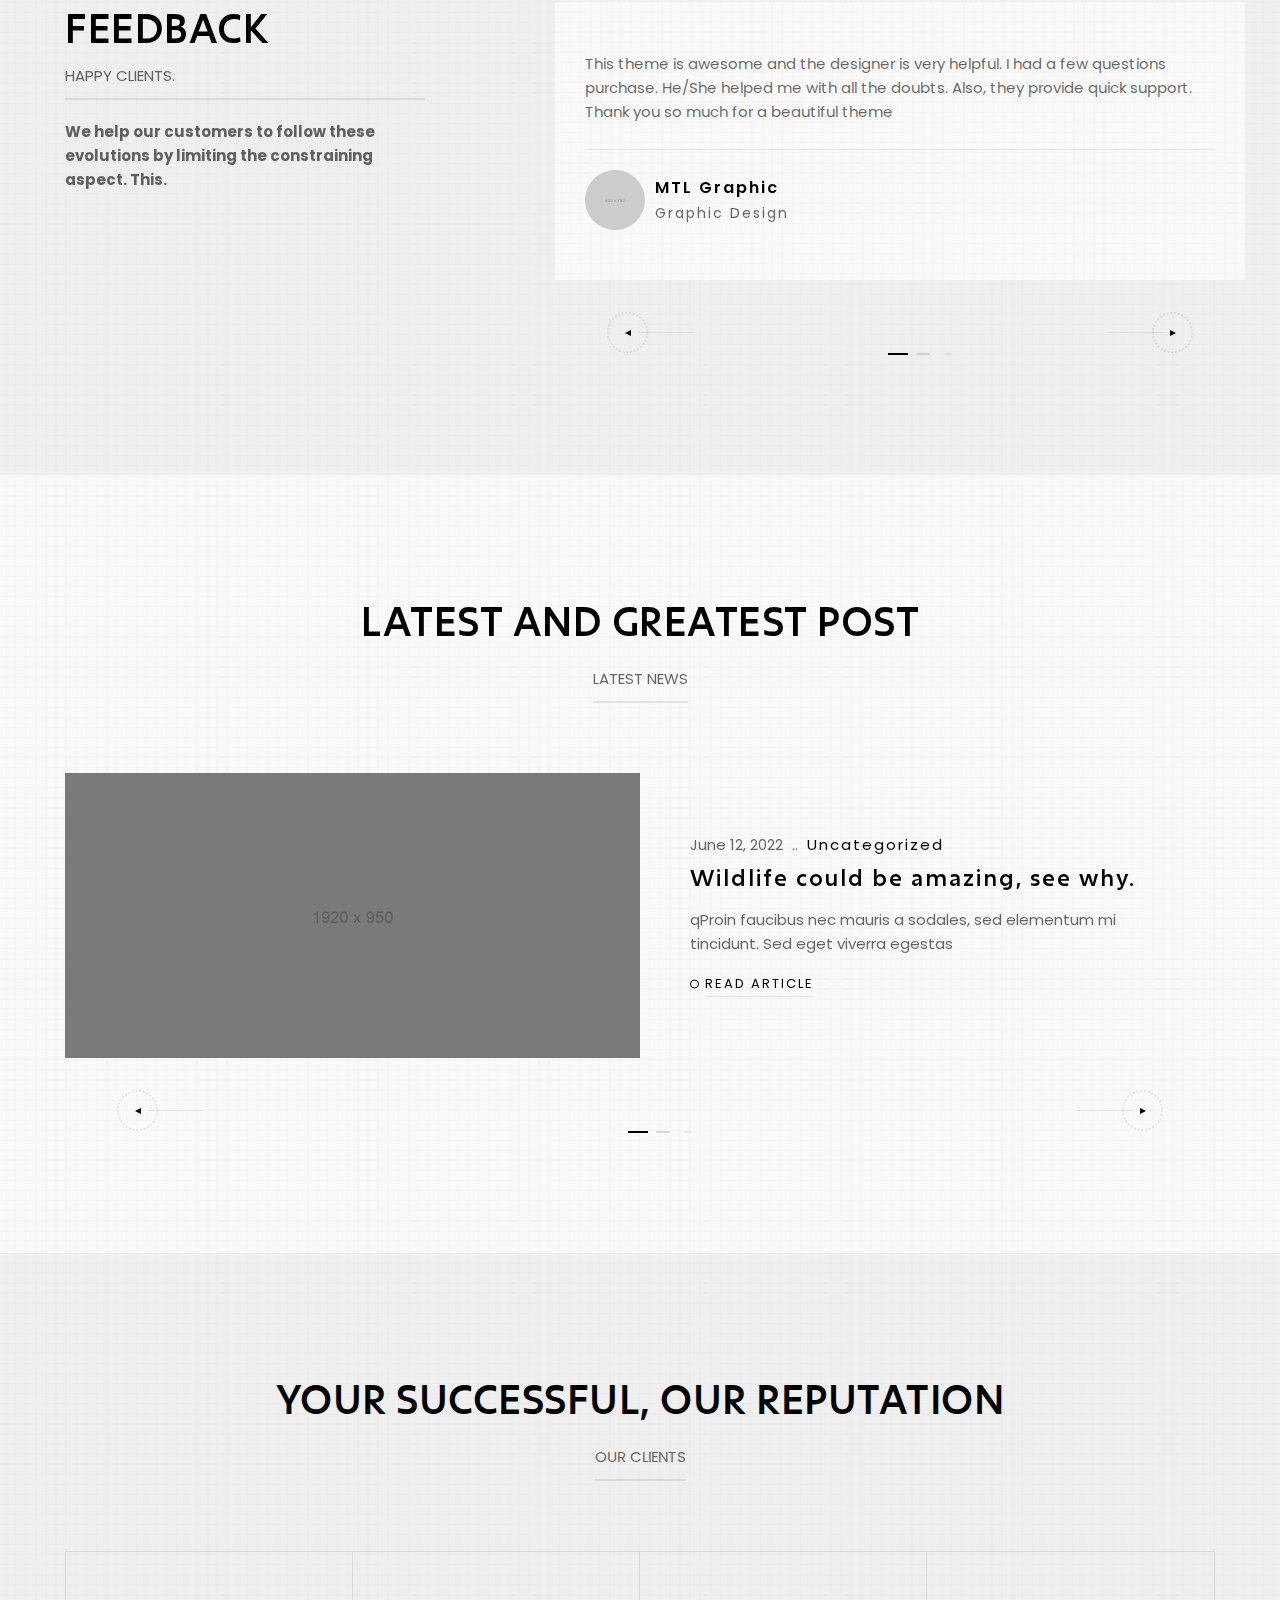
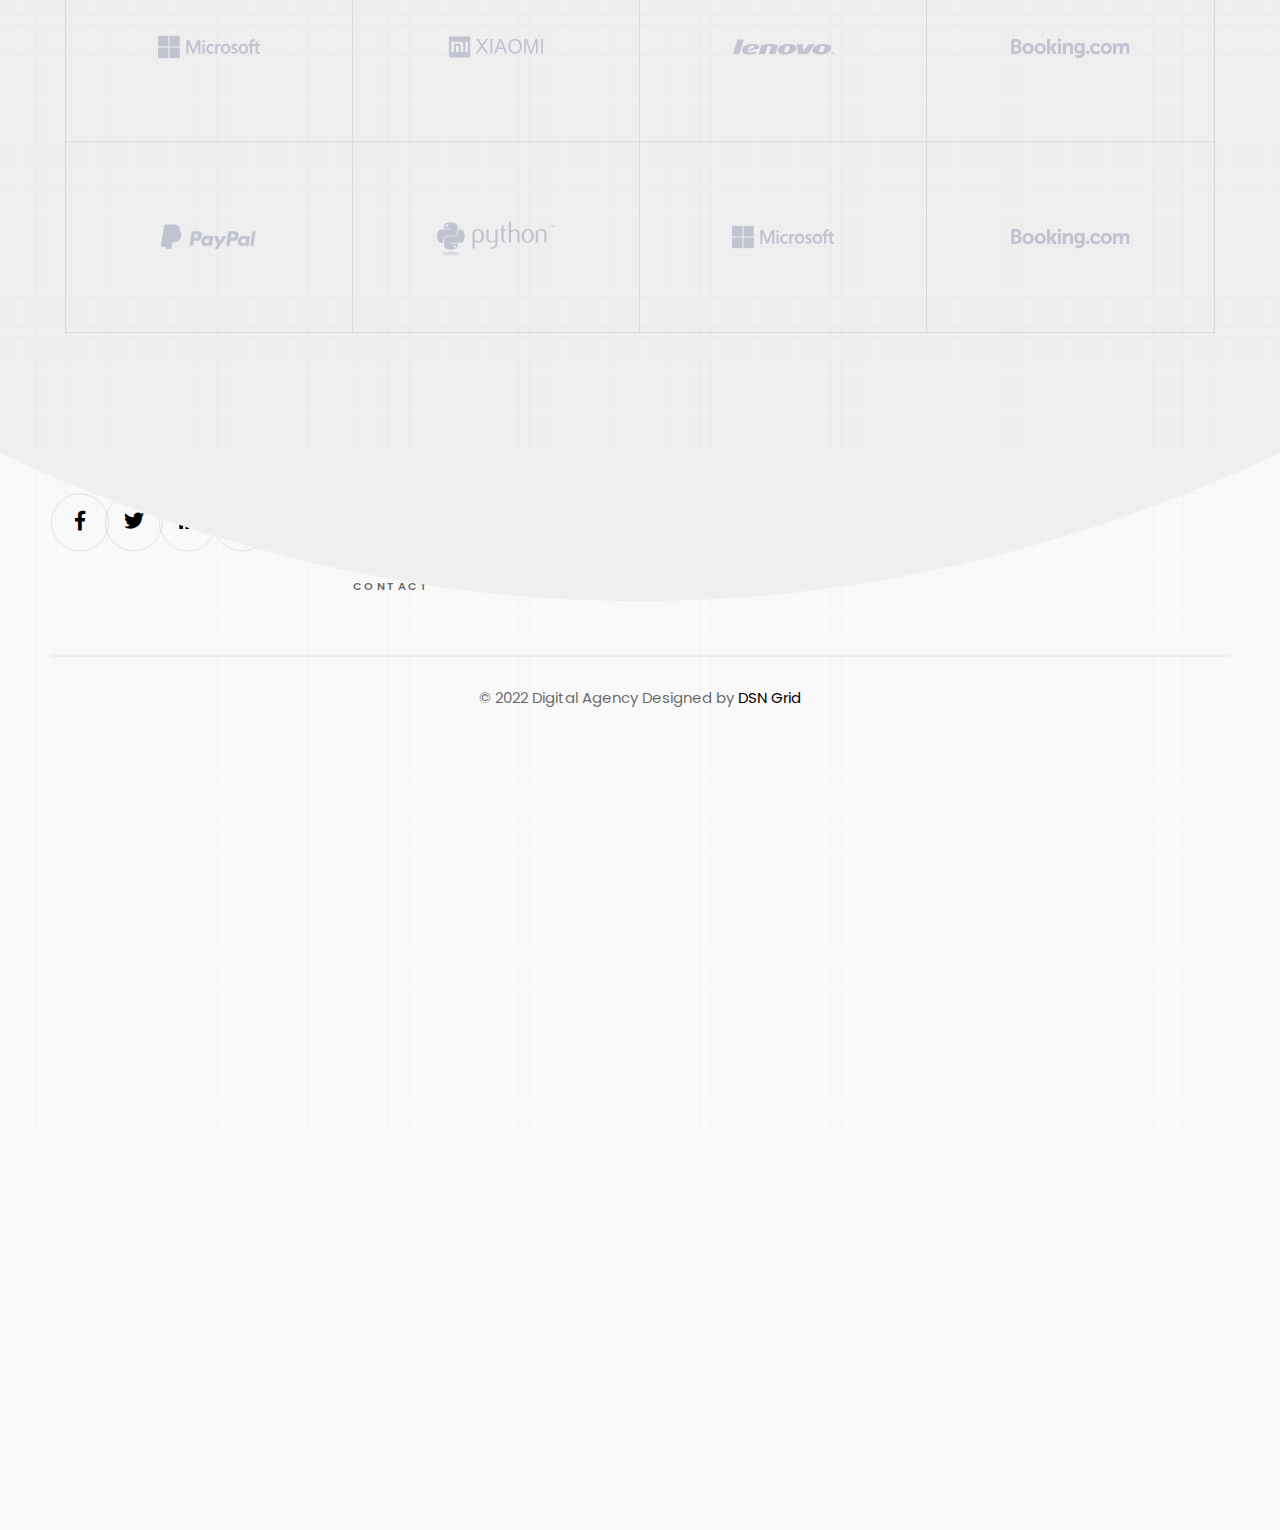
==== commit 7c489cad: "avance 2" ====
--- a/Web/creative-agency.html
+++ b/Web/creative-agency.html
@@ -15,6 +15,13 @@
 
     <link href="assets/css/plugins.css" rel="stylesheet"/>
     <link rel="stylesheet" href="assets/css/style.css">
+
+    <!-- D3.js library -->
+    <script src="https://d3js.org/d3.v3.min.js"></script>
+
+    <!-- TopoJSON library -->
+    <script src="https://d3js.org/topojson.v1.min.js"></script>
+
 </head>
 
 <body class="v-light dsn-ajax bg-dots">
@@ -234,56 +241,40 @@
 
         <!-- ========== About Section ========== -->
         <div class="about-section about-arc section-margin" style="margin: 20vh 0;">
-            <div class="container d-grid grid-md-2 d-grid-no-space customGrid">
+            <div class="container d-grid grid-md-2 d-grid-no-space">
+              
+
                 <div class="box-left box-padding">
-                  
-                    <h2 class="title-h2 p-relative body-font teayudamos heading-color sizeM">
+                    <h2 class="title-h2 p-relative body-font  heading-color text-upper">
                         ¿Qué haces cuando necesitas algo?
                     </h2>
 
-                    <h3 class="sm-title-block mt-20 p-relative  theme-color sizeG">
+                    <h3 class="sm-title-block mt-20 p-relative  theme-color text-upper">
                         LO BUSCAS EN INTERNET.
                     </h3>
 
-                    <p class="mt-20 sizeM mar-top black" style="max-width: 635px !important;">
-
-                        Tener un espacio digital no es meramente un capricho, 
-                        es una exigencia del mercado. Nosotros estamos aquí para impulsar tu organización
+                    <p class="max-w570 mt-20">
+                        Tener un espacio en el mundo digital no es meramente <br> un capricho, 
+                        es una exigencia del mercado. Nosotros estamos <br> aquí para impulsar tu organización
                         hacia la vanguardia
-
                     </p>
 
-
+            
                     <div class="dsn-def-btn dsn-icon-heading-color mt-30 d-flex">
-                        <a class="dsn-btn dsn-border border-color-default  background-section effect-ajax effect-ajax  move-circle has-icon-left"
-                           href="about-us.html" data-dsn-text="STUDIO" data-dsn="parallax">
-                        <span class="dsn-icon dsn-bg-before btn-icon-left heading-color z-index-1" style="color: black;">
+                        <a class="dsn-btn dsn-border border-color-default background-section effect-ajax move-circle has-icon-left dsn-parallax-hover" href="about-us.html" data-dsn-text="STUDIO" style="translate: none; rotate: none; scale: none; transform: translate(0px, 0px);">
+                        <span class="dsn-icon dsn-bg-before btn-icon-left heading-color z-index-1">
                             <i class="fas fa-angle-right"></i>
                         </span>
-                            <span class="title-btn p-relative teayudamos z-index-1 heading-color">Contáctanos</span>
-                        </a>
-                    </div>
+                            <span class="title-btn p-relative  z-index-1 heading-color">Contáctanos</span>
+                        <div class="icon-circle" style="min-width: 1px; translate: none; rotate: none; scale: none;"></div></a>
+                    </div>
+                </div>
+
+                <div class="box-right box-creative p-relative" style="overflow: visible;">
                     
-                </div>
-
-                <div class="box-right box-creative p-relative">
-                    <div class="p-relative border-rdu over-hidden h-100">
-                        <div class="img-box-parallax h-100 w-100 before-z-index dsn-animate dsn-effect-left border-rdu"
-                             data-dsn-triggerhook="bottom"
-                             data-dsn-grid="move-up" data-overlay="1">
-                            <img src='assets/img/Home/2do/internet.jpg' class="cover-bg-img has-direction"
-                                 data-dsn-position="50% 0%" alt=''/>
-                        </div>
-
-
-                    </div>
-
-                    <div class="img-top">
-                        <img src='assets/img/cell.png' class="cover-bg-img border-rdu" alt=''/>
-                    </div>
-                    <div class="img-bottom">
-                        <img src='assets/img/computer.png' class="cover-bg-img border-rdu" alt=''/>
-                    </div>
+                    <div id="world3D" style="margin-top: -3vh;"></div>                    
+
+                    
                 </div>
             </div>
 
--- a/Web/assets/css/style.css
+++ b/Web/assets/css/style.css
@@ -6705,12 +6705,12 @@
 }
 
 .sizeM{
-  font-size: 2rem;
+  font-size: 1.5rem;
 }
 
 .sizeG{
 
-  font-size: 3.2rem;
+  font-size: 2.5rem;
   text-shadow: 1px 1px rgba(0, 0, 0, 0.623);
   color: #F9AE1F;
  
@@ -6725,11 +6725,11 @@
 }
 
 .teayudamos{
-  font-weight: 500;
+  font-weight: 400;
 }
 
 @media only screen and (min-width: 1200px) {
   .customGrid {
-      max-width: 1500px !important;
+      max-width: 1350px !important;
   }
 }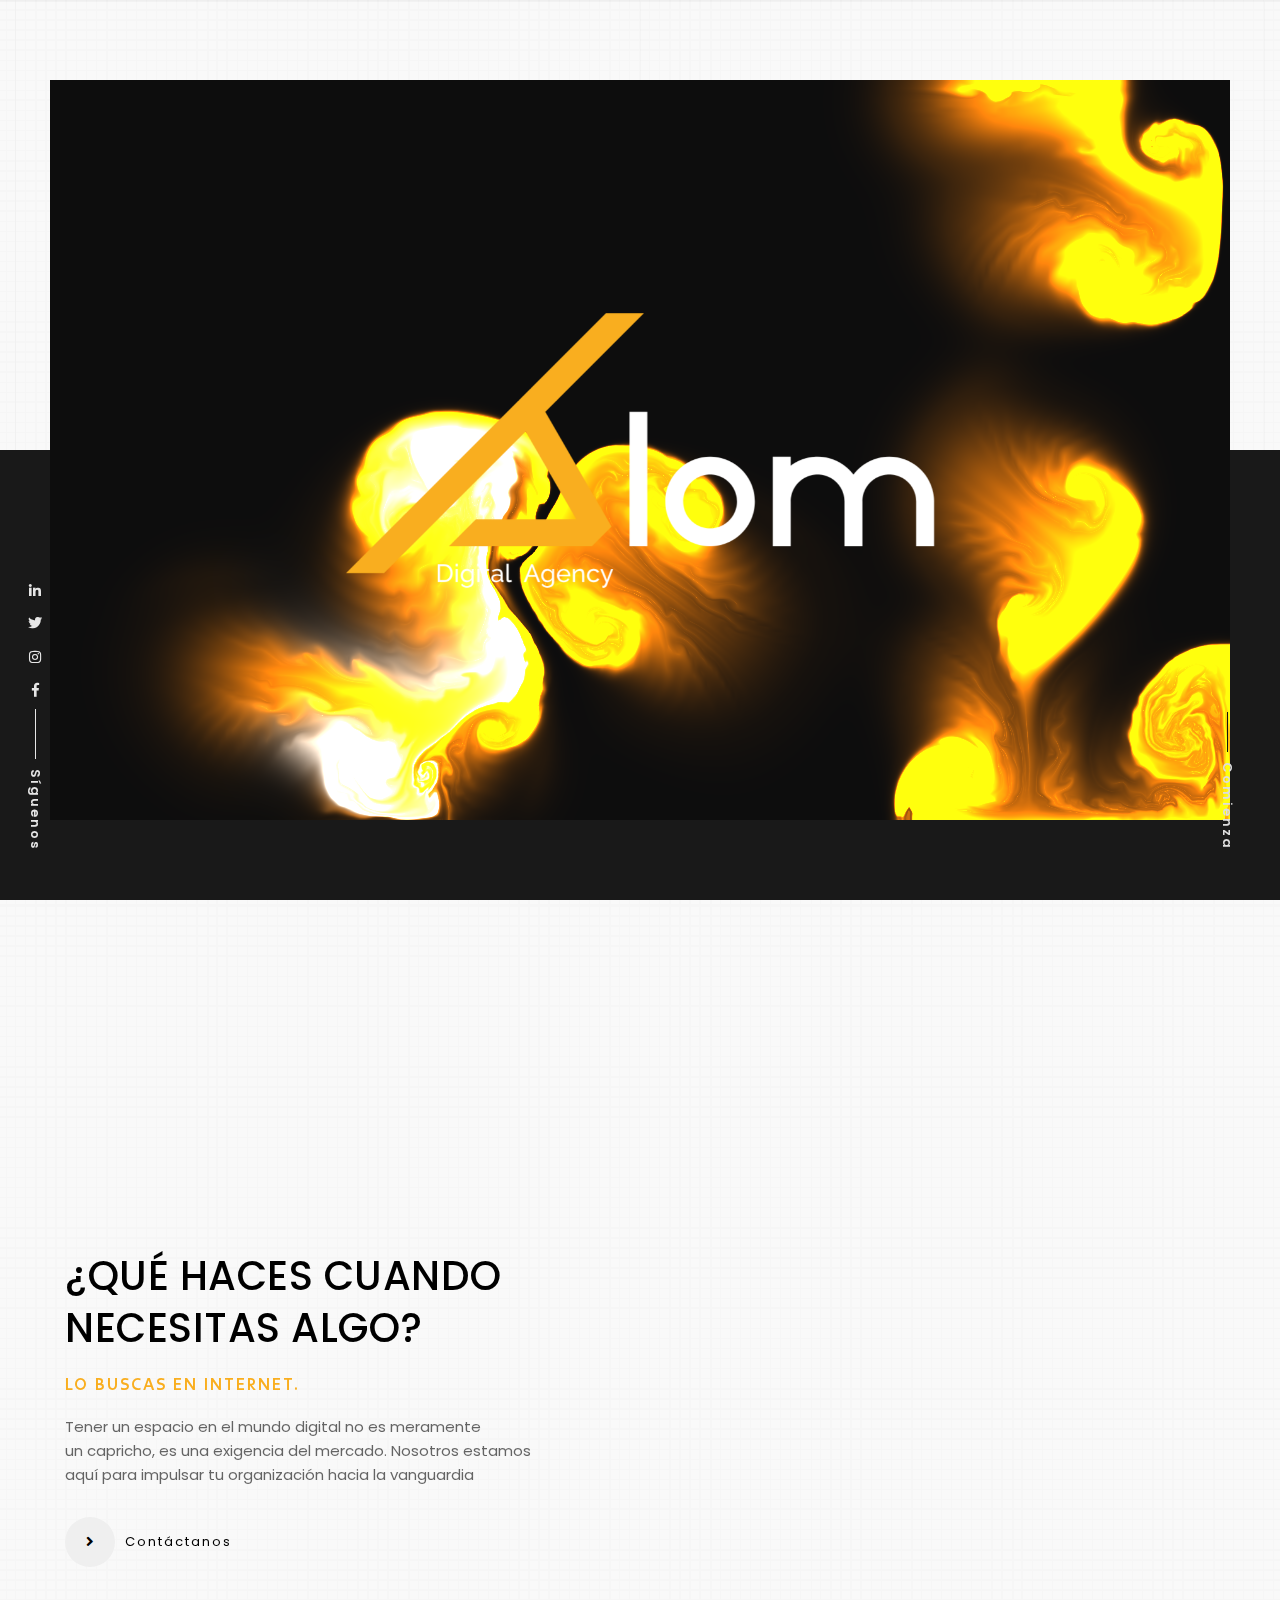
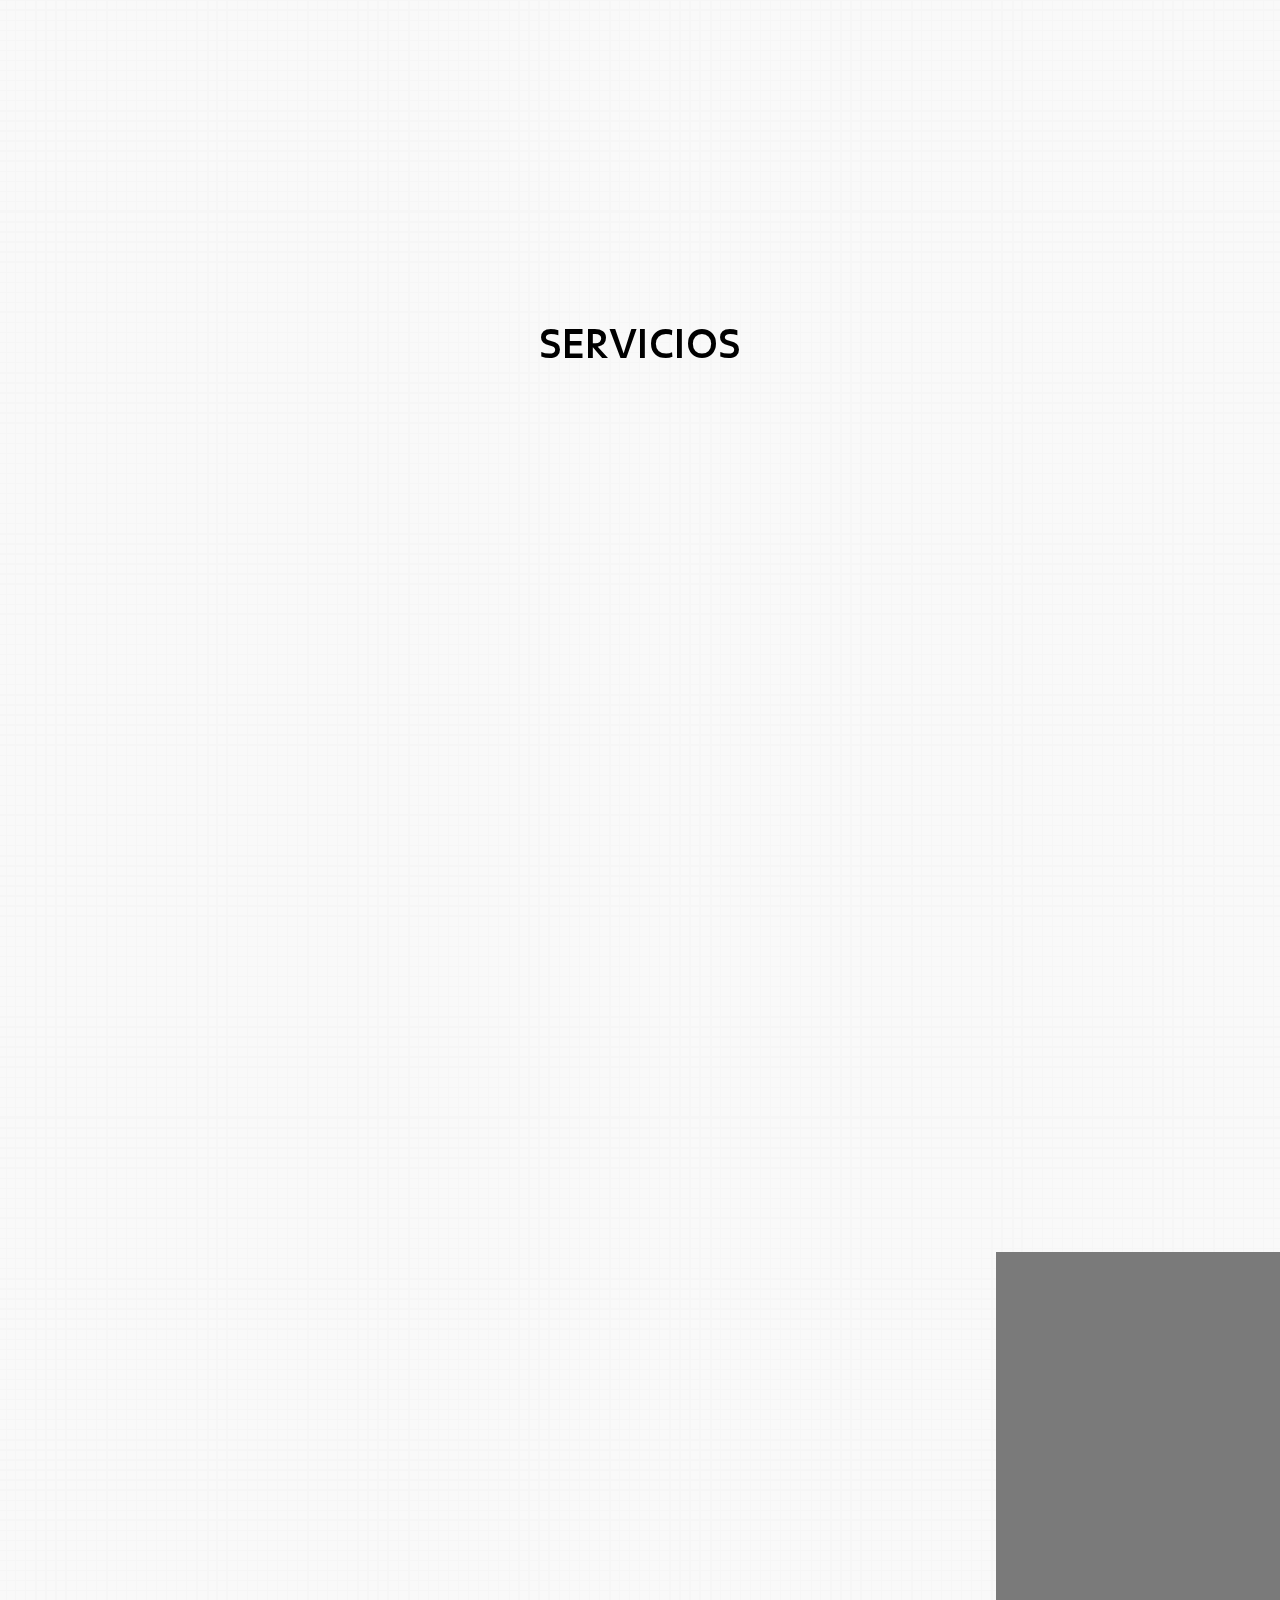
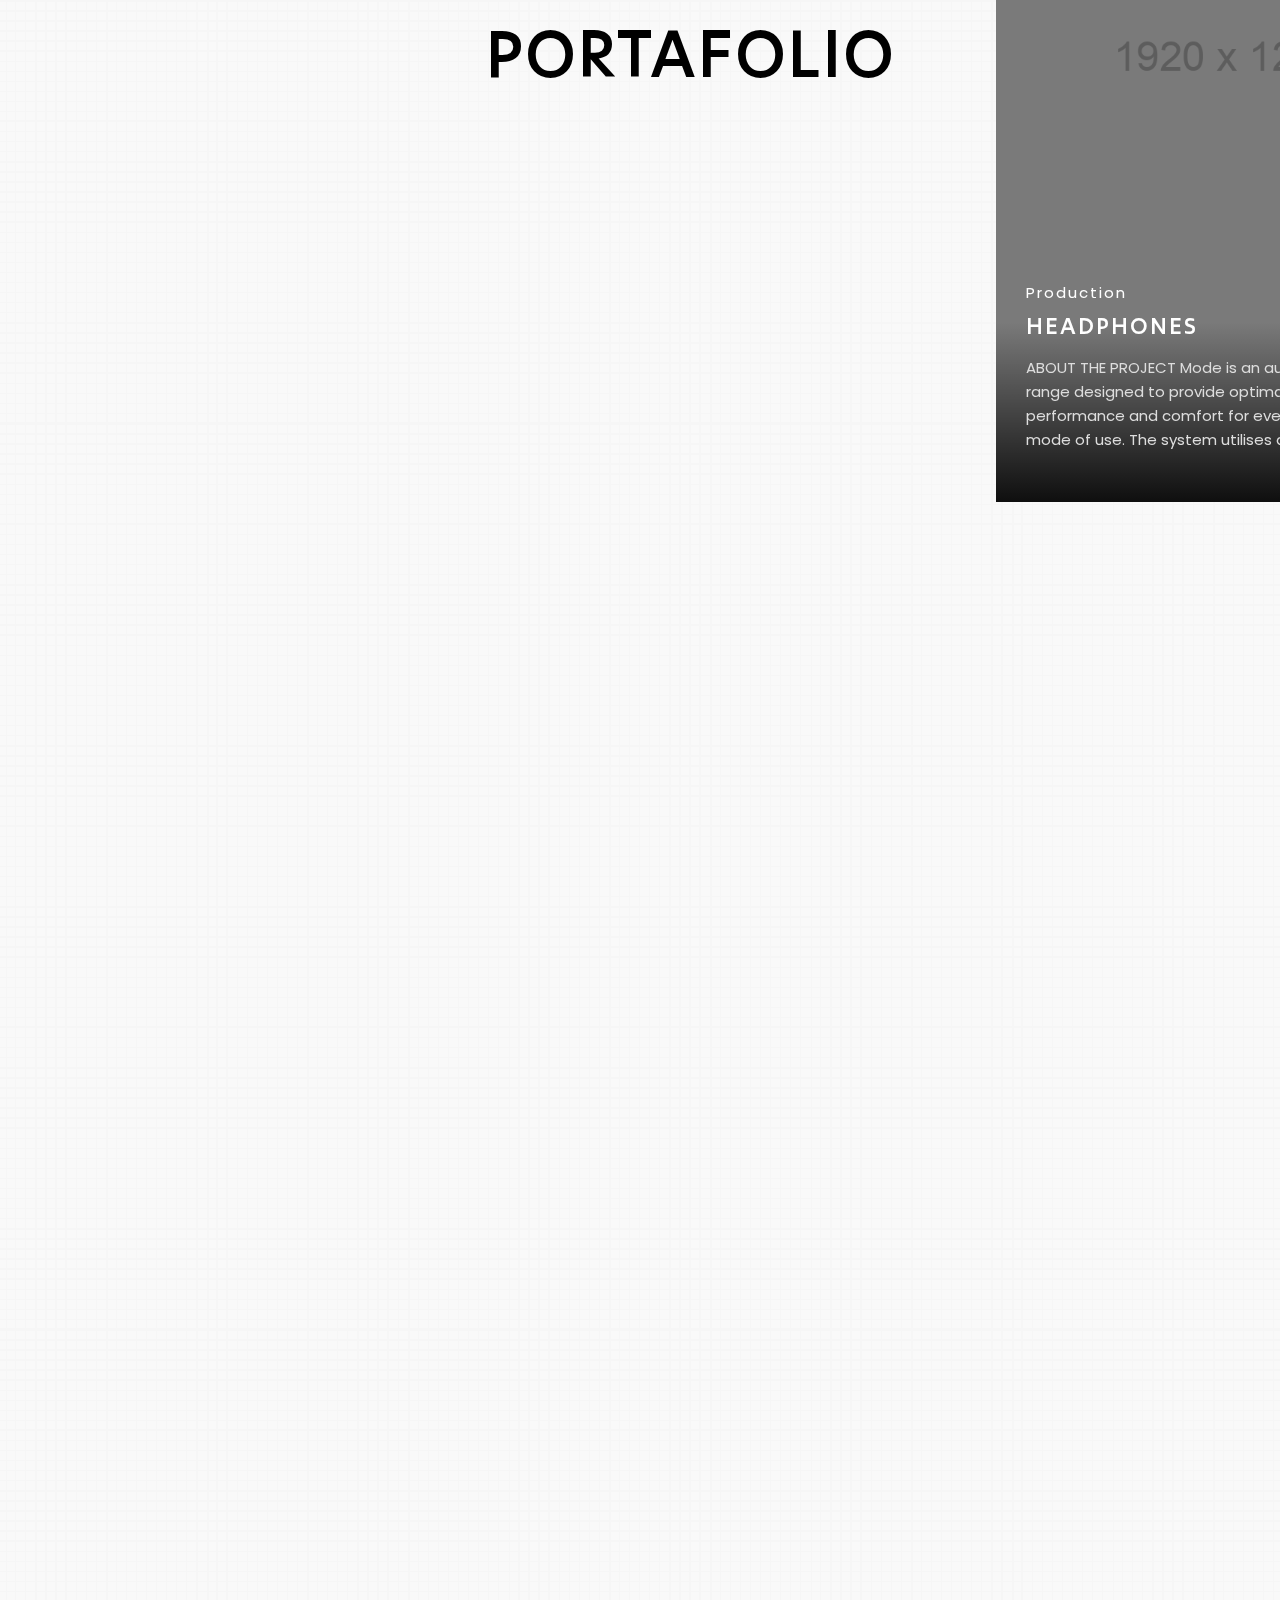
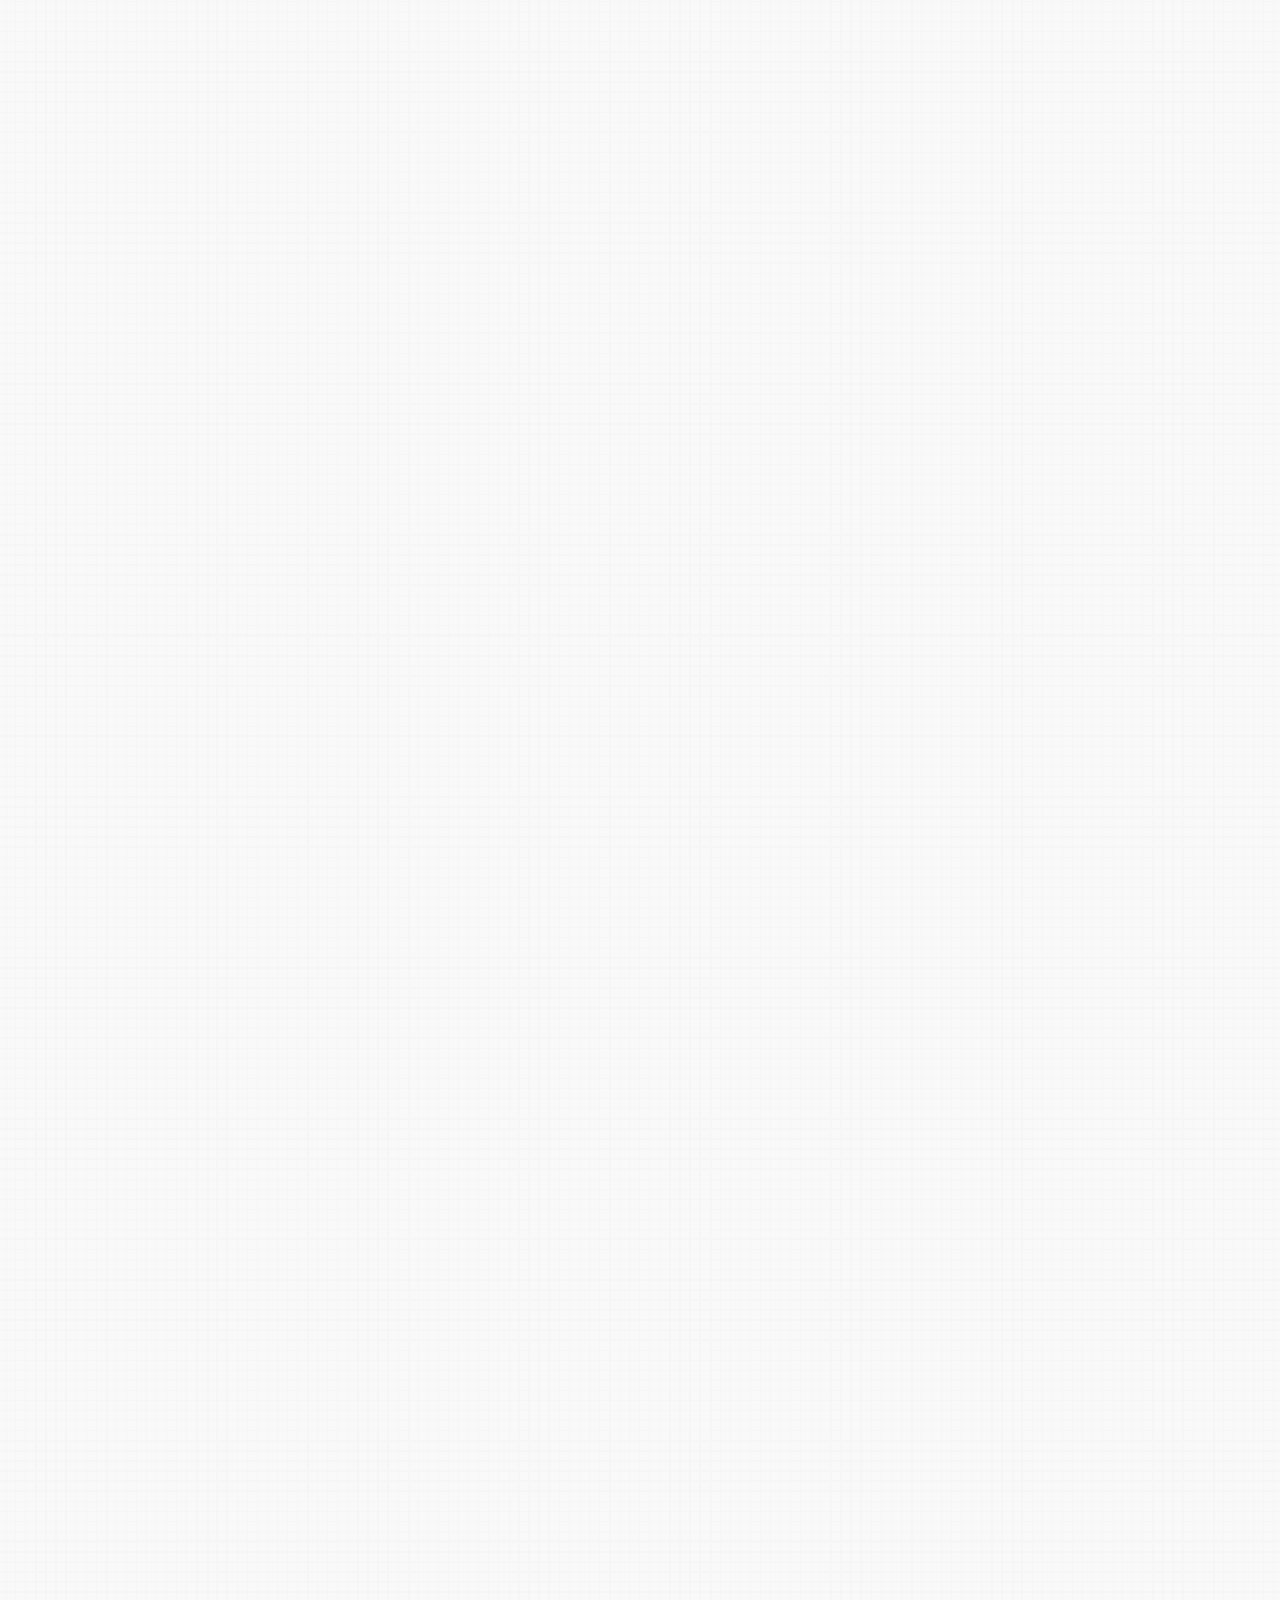
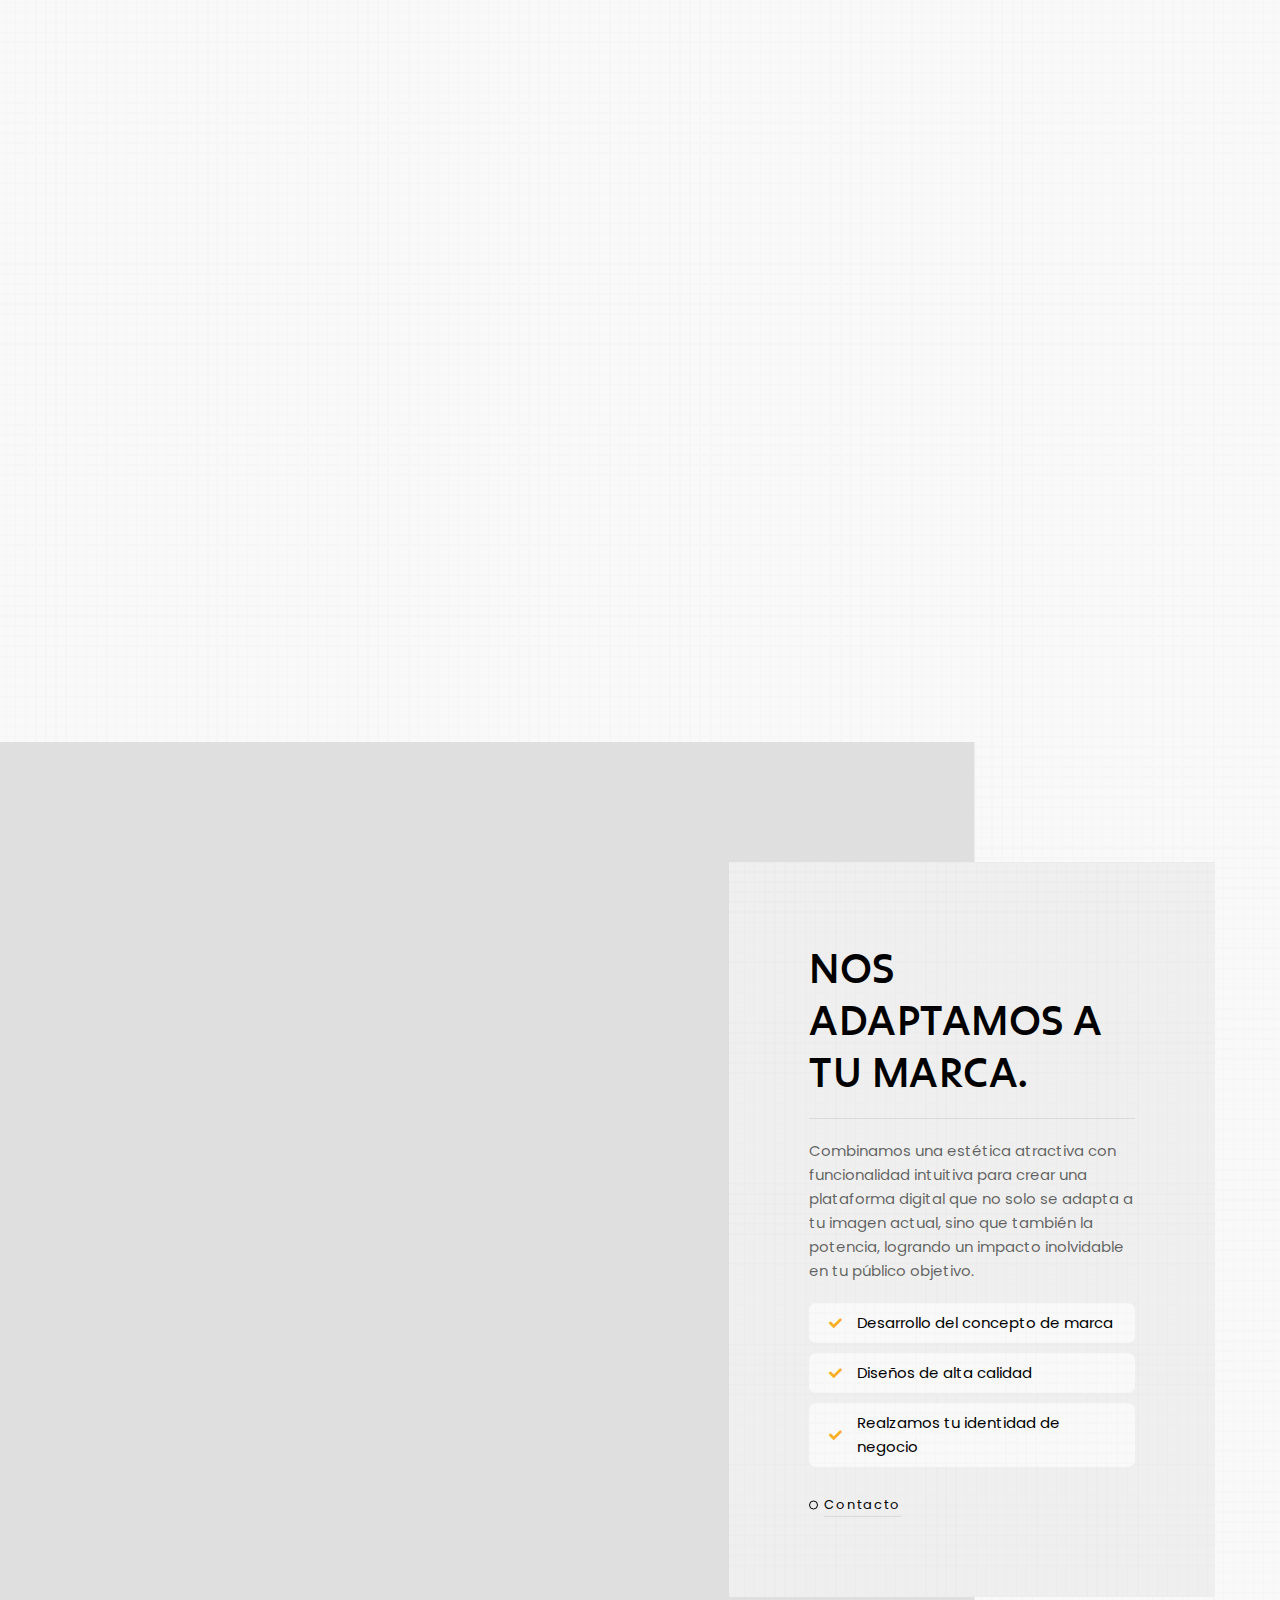
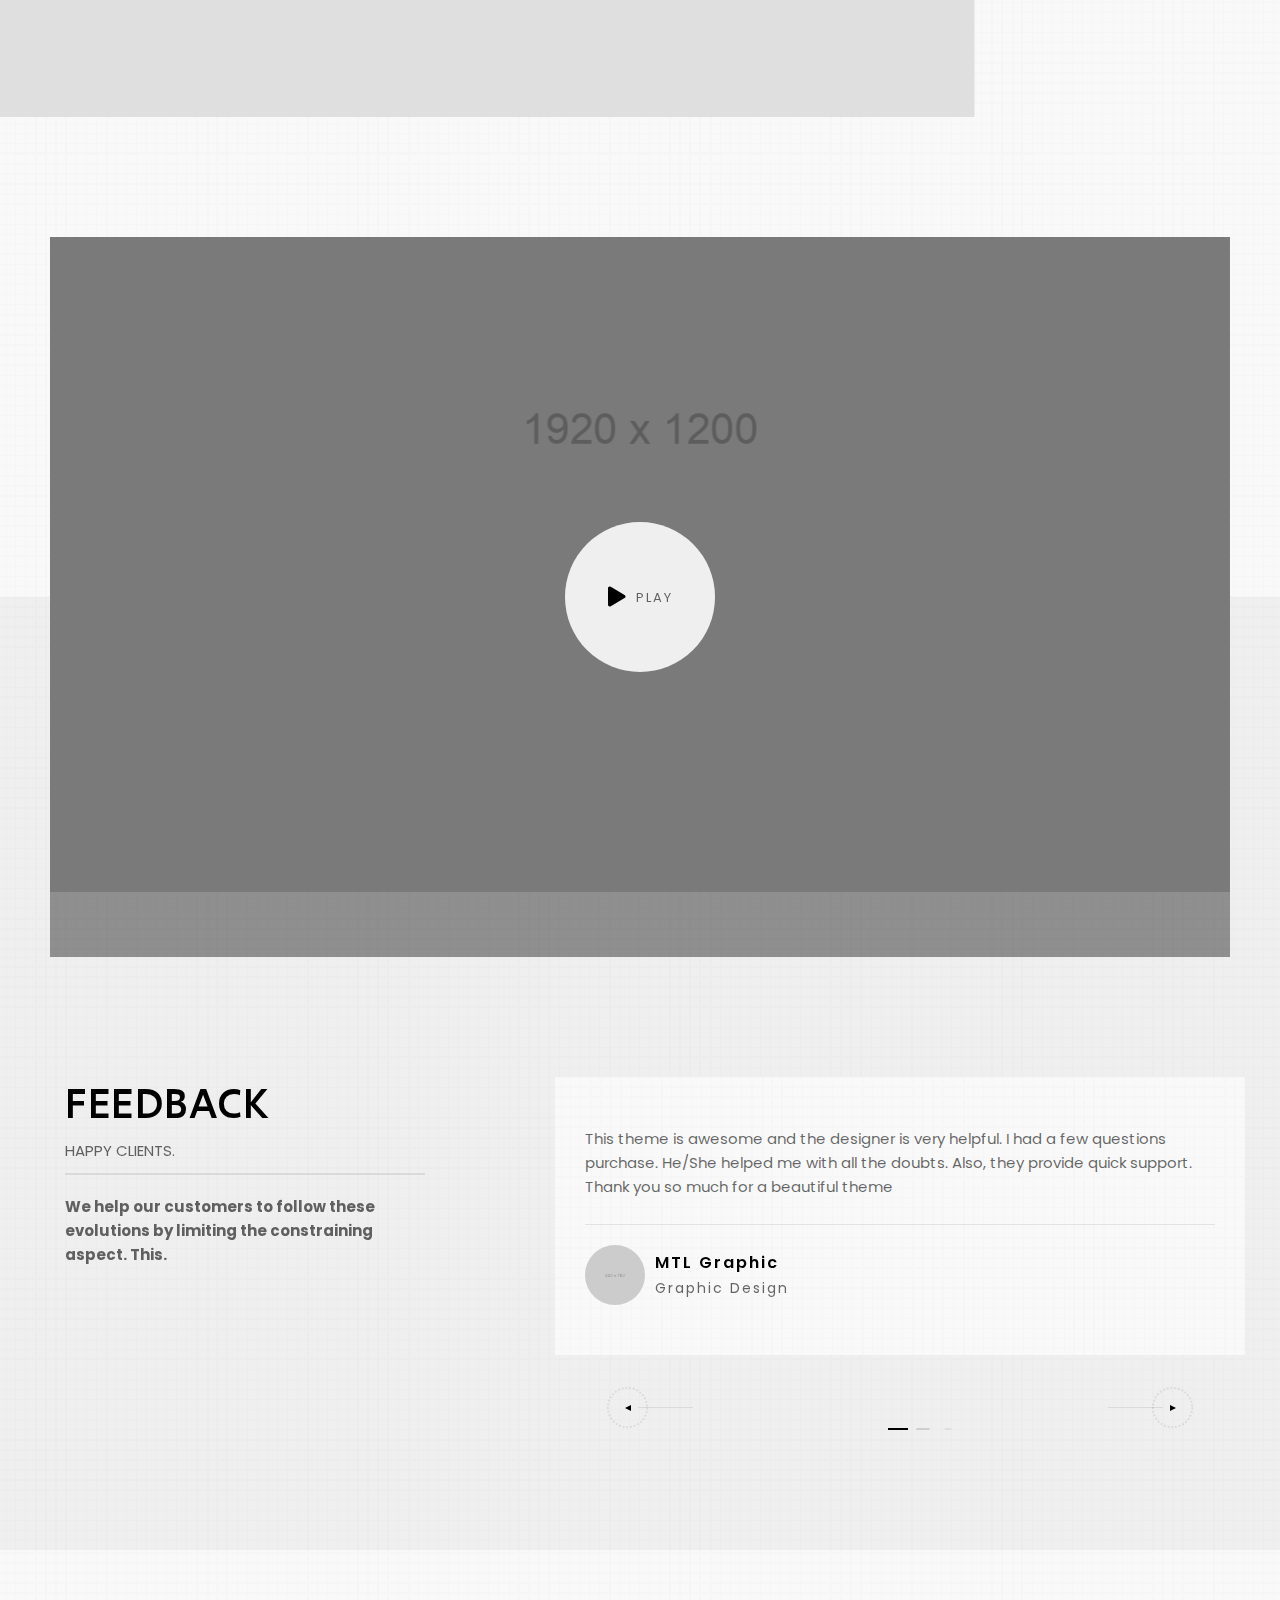
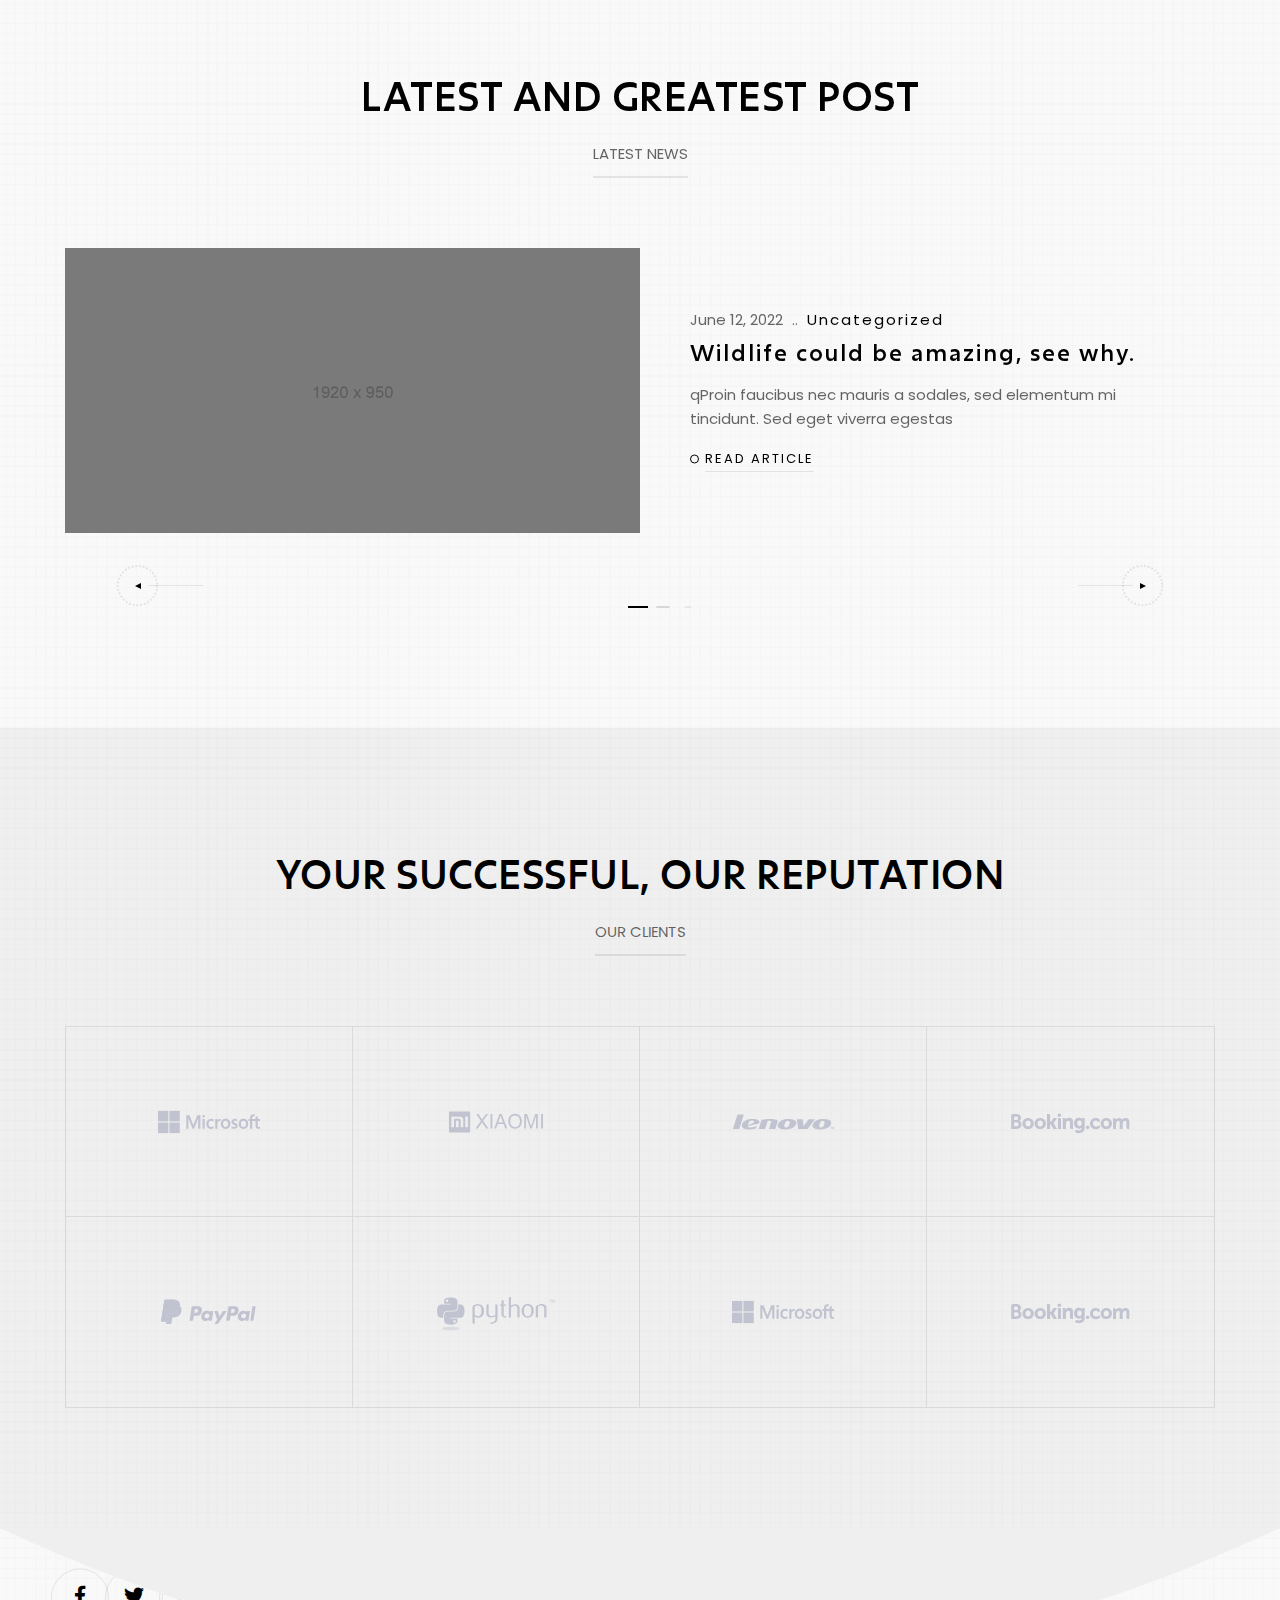
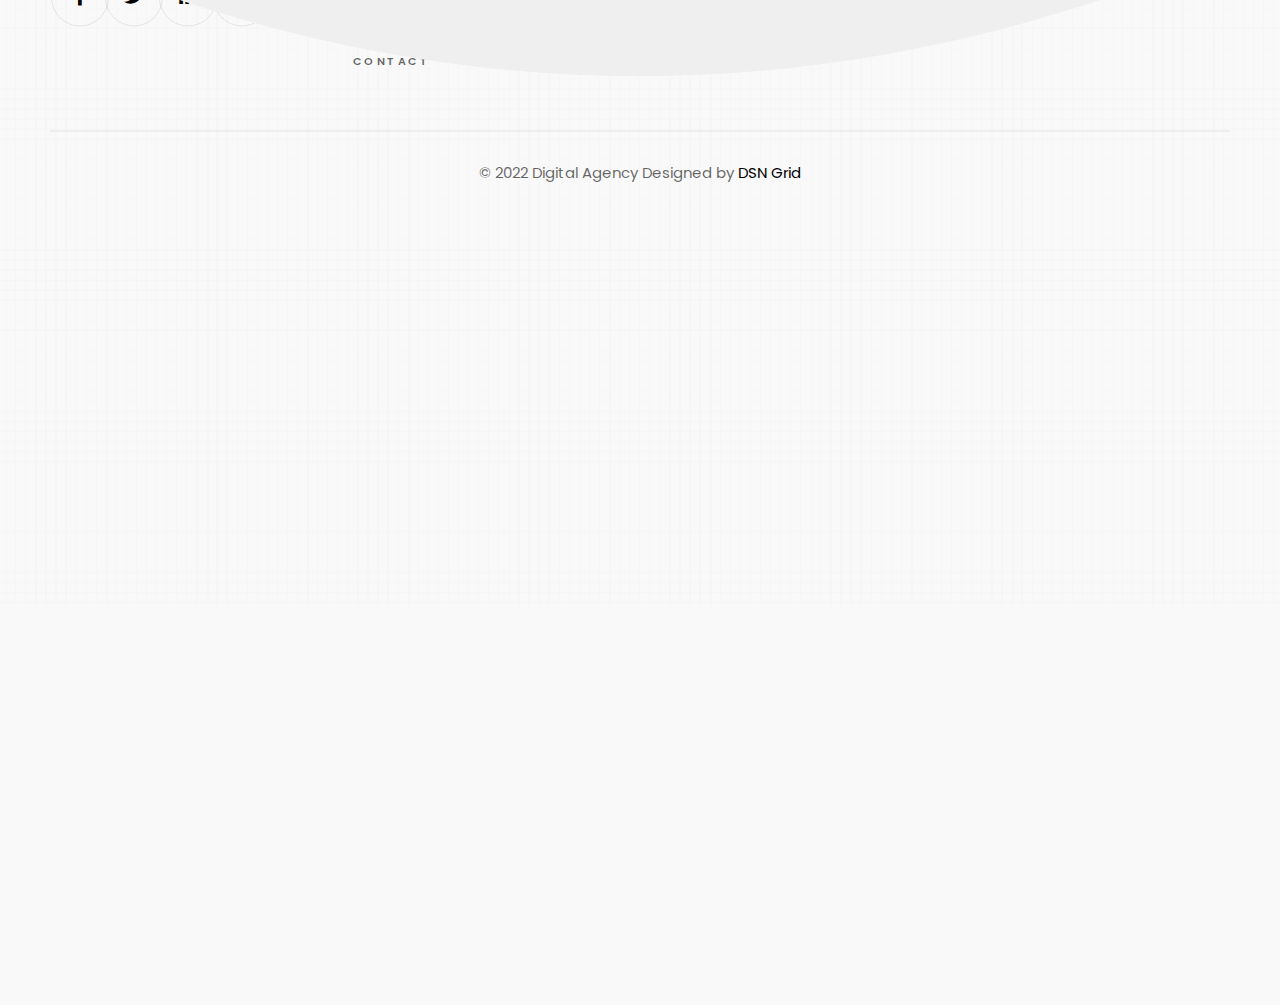
==== commit bbbab2c1: "fase 2" ====
--- a/Web/creative-agency.html
+++ b/Web/creative-agency.html
@@ -15,6 +15,8 @@
 
     <link href="assets/css/plugins.css" rel="stylesheet"/>
     <link rel="stylesheet" href="assets/css/style.css">
+
+    
 
     <!-- D3.js library -->
     <script src="https://d3js.org/d3.v3.min.js"></script>
@@ -240,7 +242,7 @@
         <div id="offset" style="height: 50px; visibility: hidden; position:absolute; top: 115vh;"></div>
 
         <!-- ========== About Section ========== -->
-        <div class="about-section about-arc section-margin" style="margin: 20vh 0;">
+        <div class="about-section about-arc section-margin" style="margin: 30vh 0;">
             <div class="container d-grid grid-md-2 d-grid-no-space">
               
 
@@ -282,7 +284,7 @@
         <!-- ========== End About Section ========== -->
 
         <!-- ========== Service ========== -->
-        <div class="container section-margin" style="margin-bottom: 20vh; margin-top: 25vh;">
+        <div class="container section-margin" style="margin-top: 25vh;">
             <div class="section-title mb-70 text-center d-flex flex-column">
                 <h2 class="title-h2 text-upper">Servicios</h2>
                 <p class="max-w570 mt-20 border-section-bottom">
@@ -398,10 +400,10 @@
 
 
         <!-- ========== Portfolio ========== -->
-        <div class="p-relative over-hidden box-shadow-image box-image-transform dsn-style-cards section-margin ">
+        <div class="p-relative over-hidden box-shadow-image box-image-transform dsn-style-cards section-margin" style="top: 30vh;">
             <div class="root-posts">
-                <div class="dsn-grid-layout dsn-grid dsn-posts dsn-post-type-cards use-horizontal-scroll box-image-normal"
-                     data-dsn-option='{"speed":15,"start":"0"}'>
+                <div id="gridcar" class="dsn-grid-layout dsn-grid dsn-posts dsn-post-type-cards use-horizontal-scroll box-image-normal"
+                     data-dsn-option='{"speed":25,"start":"0"}'>
                     <article
                             class="dsn-item-post start-section  grid-item p-relative">
 
@@ -1426,9 +1428,12 @@
 <script src="assets/js/jquery-3.1.1.min.js"></script>
 <script src="assets/js/plugins.min.js"></script>
 <script src="assets/js/plugins/dsn-grid.min.js"></script>
+
+
 <script src="assets/js/canvas.js"></script>
 <script src="assets/js/custom.js"></script>
 
+
 </body>
 
 </html>
--- a/Web/assets/css/style.css
+++ b/Web/assets/css/style.css
@@ -6732,4 +6732,4 @@
   .customGrid {
       max-width: 1350px !important;
   }
-}+}
